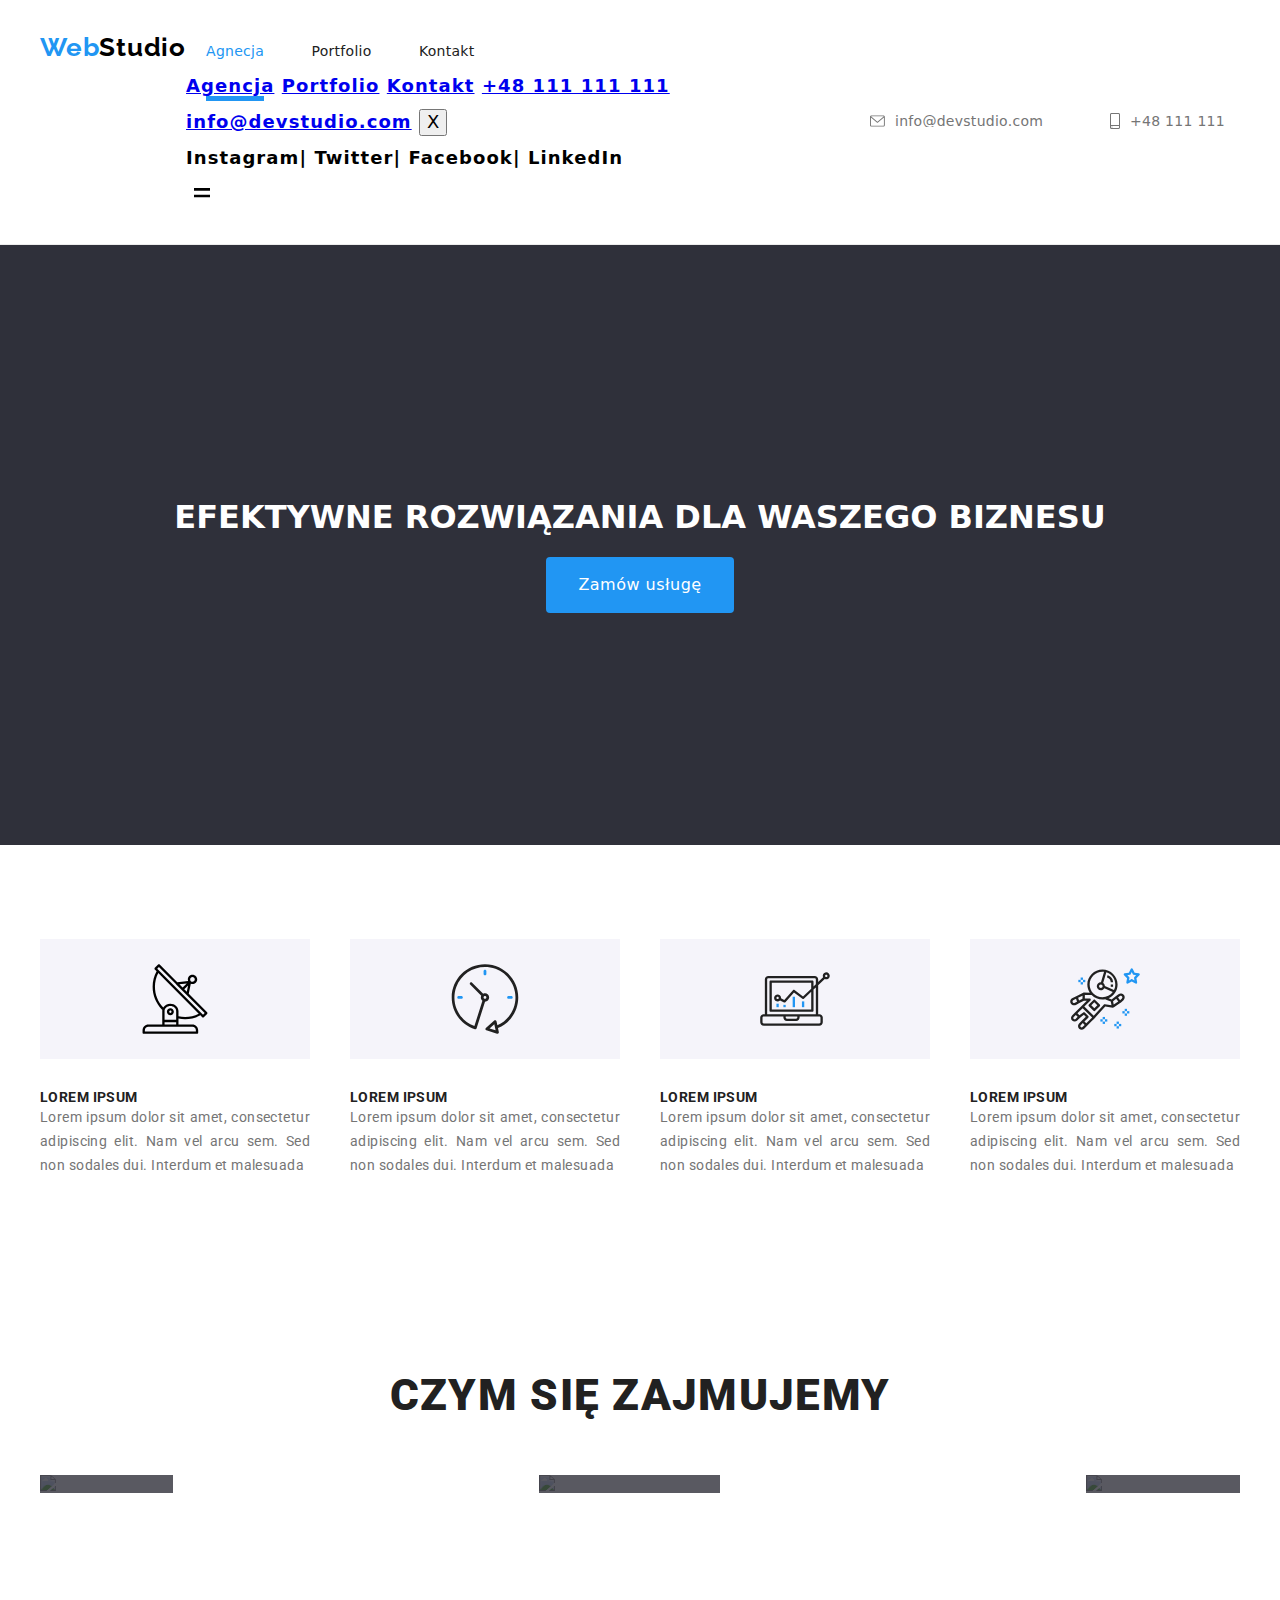
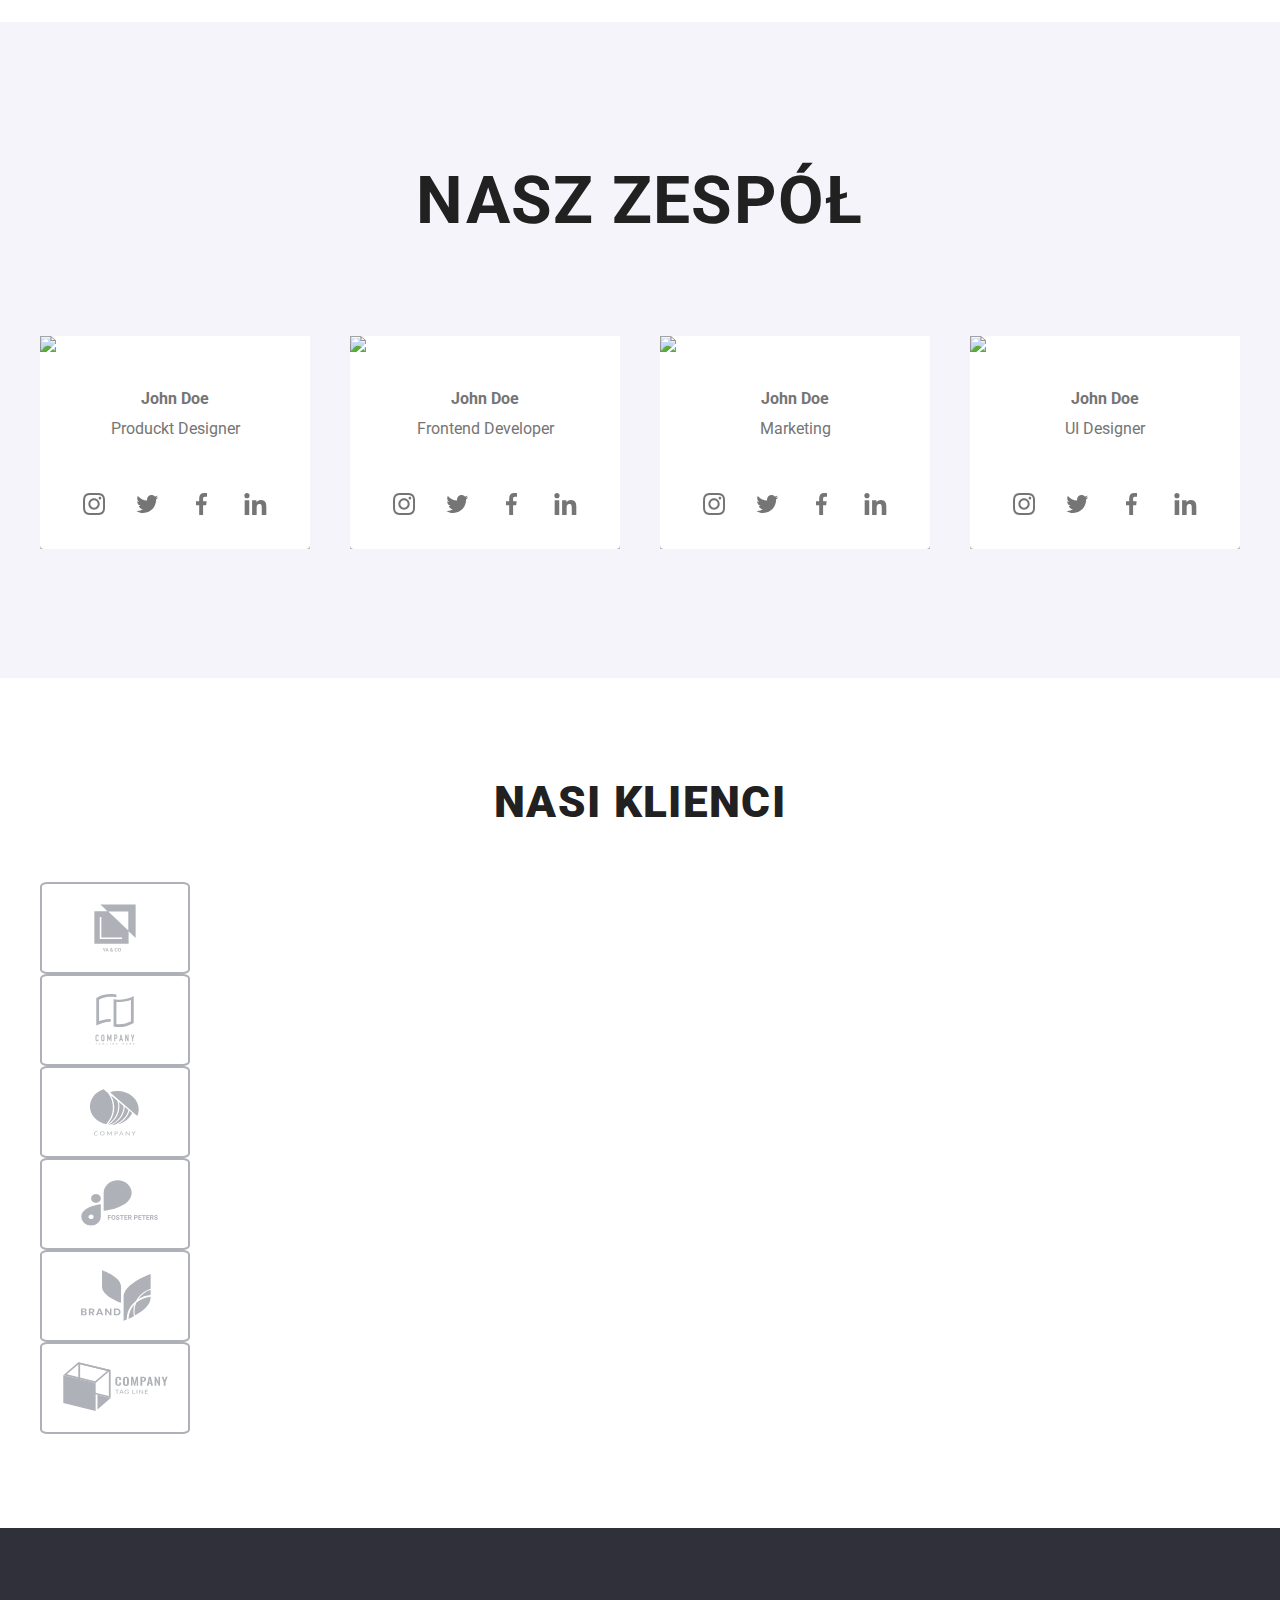
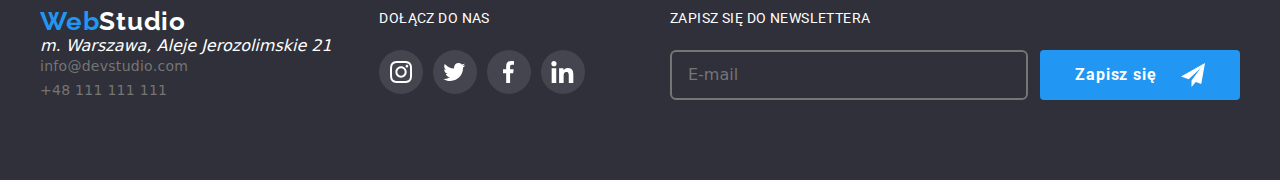
==== index.html @ ef2f158c "mobile site" ====
<!DOCTYPE html>
<html lang="pl">
  <head>
    <meta charset="UTF-8" />
    <meta http-equiv="X-UA-Compatible" content="IE=edge" />
    <meta name="viewport" content="width=device-width, initial-scale=1.0" />
    <meta name="description" content="homework 6" />
    <link
      rel="stylesheet"
      href="https://cdnjs.cloudflare.com/ajax/libs/modern-normalize/1.0.0/modern-normalize.min.css"
    />
    <link
      href="https://fonts.googleapis.com/css2?family=Roboto&display=swap"
      rel="stylesheet"
    />
    <link
      href="https://fonts.googleapis.com/css2?family=Raleway:wght@500&display=swap"
      rel="stylesheet"
    />

    <title>Studio</title>
    <link rel="stylesheet" type="text/css" href="css/main.min.css" />
  </head>

  <body>
    <header class="header">
      <div class="header__menu">
        <a class="header__logo" href="index.html"
          ><span style="color: #2196f3">Web</span
          ><span style="color: #000000">Studio</span></a
        >

        <nav>
          <a class="link__page link-nav__underline" href="index.html"
            >Agnecja</a
          >

          <a class="link__page" href="portfolio.html">Portfolio</a>

          <a class="link__page" href="#kontakt">Kontakt</a>
          <div class="menu-container">
            <div class="menu__box-flex">
              <a
                href="./index.html"
                class="menu__link menu__link--current menu__link--top menu__link--bottom"
                >Agencja</a
              >
              <a href="./portfolio.html" class="menu__link menu__link--bottom"
                >Portfolio</a
              >
              <a href="#" class="menu__link">Kontakt</a>
              <a
                href="tel:+48111111111"
                class="menu__link-second menu__link-second--backlight menu__link-second--top"
                >+48 111 111 111</a
              >
              <a href="mailto:info@devstudio.com" class="menu__link-second"
                >info@devstudio.com</a
              >
              <button type="button" class="close-menu">X</button>
            </div>
            <div class="menu__socials">
              <span class="menu__socials--social-media">Instagram</span
              ><span class="menu__socials--line">|</span>
              <span class="menu__socials--social-media">Twitter</span
              ><span class="menu__socials--line">|</span>
              <span class="menu__socials--social-media">Facebook</span
              ><span class="menu__socials--line">|</span>
              <span class="menu__socials--social-media">LinkedIn</span>
            </div>
          </div>

          <svg width="24" height="24" class="menu__icon open-menu">
            <use href="./images/icons.svg#icon-menu"></use>
          </svg>
        </nav>
        <div class="header__contact">
          <a class="link link--contact" href="mailto:info@devstudio.com">
            <svg class="contact__icon" width="200" height="12">
              <use href="./images/icons.svg#icon-envelope"></use>
              <text class="contact__link" x="25" y="11">
                info@devstudio.com
              </text>
            </svg>
          </a>
          <a class="link link--contact" href="tel:+48 111111111"
            ><svg class="contact__icon" width="120" height="16">
              <use href="./images/icons.svg#icon-smartphone"></use>
              <text class="contact__link" x="25" y="13">+48 111 111 111</text>
            </svg>
          </a>
        </div>
      </div>
    </header>
    <main>
      <section class="order">
        <div class="order__container">
          <h1 class="order__header">
            EFEKTYWNE ROZWIĄZANIA DLA WASZEGO BIZNESU
          </h1>

          <div>
            <button class="button" data-modal-open>Zamów usługę</button>
          </div>
        </div>
      </section>

      <section class="article">
        <div class="article__container">
          <ul class="wrapper">
            <li class="article__article-box">
              <div class="article__icon-box">
                <svg class="article__icon" width="100" height="150">
                  <use href="./images/icons.svg#icon-antenna-1"></use>
                </svg>
              </div>
              <h4 class="article-box__paragraf">LOREM IPSUM</h4>
              <p class="article__description">
                Lorem ipsum dolor sit amet, consectetur adipiscing elit. Nam vel
                arcu sem. Sed non sodales dui. Interdum et malesuada
              </p>
            </li>
            <li class="article__article-box">
              <div class="article__icon-box">
                <svg class="article__icon" width="100" height="150">
                  <use href="./images/icons.svg#icon-clock-1"></use>
                </svg>
              </div>
              <h4 class="article-box__paragraf">LOREM IPSUM</h4>
              <p class="article__description">
                Lorem ipsum dolor sit amet, consectetur adipiscing elit. Nam vel
                arcu sem. Sed non sodales dui. Interdum et malesuada
              </p>
            </li>
            <li class="article__article-box">
              <div class="article__icon-box">
                <svg class="article__icon" width="100" height="150">
                  <use href="./images/icons.svg#icon-diagram-1"></use>
                </svg>
              </div>
              <h4 class="article-box__paragraf">LOREM IPSUM</h4>
              <p class="article__description">
                Lorem ipsum dolor sit amet, consectetur adipiscing elit. Nam vel
                arcu sem. Sed non sodales dui. Interdum et malesuada
              </p>
            </li>
            <li class="article__article-box">
              <div class="article__icon-box">
                <svg class="article__icon" width="100" height="150">
                  <use href="./images/icons.svg#icon-astronaut-1"></use>
                </svg>
              </div>
              <h4 class="article-box__paragraf">LOREM IPSUM</h4>
              <p class="article__description">
                Lorem ipsum dolor sit amet, consectetur adipiscing elit. Nam vel
                arcu sem. Sed non sodales dui. Interdum et malesuada
              </p>
            </li>
          </ul>
        </div>
      </section>
      <section class="whatwedo">
        <div class="whatwedo__container">
          <ul class="wrapper">
            <li><h2 class="section__paragraf">Czym się zajmujemy</h2></li>
            <li class="whatwedo__box">
              <p class="whatwedo__label">aplikacje komputerowe</p>
              <figure class="whatwedo__figure">
                <img
                  src="images/block_diagram.jpg"
                  alt="block_diagram"
                  width="370"
                  height="294"
                />
              </figure>
            </li>
            <li class="whatwedo__box">
              <p class="whatwedo__label">aplikacje mobilne</p>
              <figure class="whatwedo__figure">
                <img
                  src="images/mobileappdeveloper.jpg"
                  alt="mobileappdeveloper"
                  width="370"
                  height="294"
                />
              </figure>
            </li>
            <li class="whatwedo__box">
              <p class="whatwedo__label">rozwiązania graficzne</p>
              <figure class="whatwedo__figure">
                <img
                  src="images/graphic_design.jpg"
                  alt="graphic_designer"
                  width="370"
                  height="294"
                />
              </figure>
            </li>
          </ul>
        </div>
      </section>
      <section class="team">
        <div class="team__container">
          <ul class="wrapper">
            <li class="section__paragraf"><h2>Nasz zespół</h2></li>
            <li class="team__box">
              <figure class="team__figure">
                <img
                  src="images/produckt_designer.jpg"
                  alt="produckt_designer"
                  width="270"
                  height="260"
                />
                <figcaption class="team__description">
                  <strong>John Doe</strong>
                  Produckt Designer
                </figcaption>
                <div class="team__icons-box">
                  <svg
                    class="socials__icon socials__icon--team"
                    width="44"
                    height="44"
                  >
                    <use href="./images/icons.svg#icon-instagram-2"></use>
                  </svg>
                  <svg
                    class="socials__icon socials__icon--team"
                    width="44"
                    height="44"
                  >
                    <use href="./images/icons.svg#icon-twitter-1"></use>
                  </svg>
                  <svg
                    class="socials__icon socials__icon--team"
                    width="44"
                    height="44"
                  >
                    <use href="./images/icons.svg#icon-facebook-1"></use>
                  </svg>
                  <svg
                    class="socials__icon socials__icon--team"
                    width="44"
                    height="44"
                  >
                    <use href="./images/icons.svg#icon-linkedin-1"></use>
                  </svg>
                </div>
              </figure>
            </li>
            <li class="team__box">
              <figure class="team__figure">
                <img
                  src="images/frontenddeveloper.jpg"
                  alt="frontenddeveloper"
                  width="270"
                  height="260"
                />
                <figcaption class="team__description">
                  <strong>John Doe </strong>
                  Frontend Developer
                </figcaption>
                <div class="team__icons-box">
                  <svg
                    class="socials__icon socials__icon--team"
                    width="44"
                    height="44"
                  >
                    <use href="./images/icons.svg#icon-instagram-2"></use>
                  </svg>
                  <svg
                    class="socials__icon socials__icon--team"
                    width="44"
                    height="44"
                  >
                    <use href="./images/icons.svg#icon-twitter-1"></use>
                  </svg>
                  <svg
                    class="socials__icon socials__icon--team"
                    width="44"
                    height="44"
                  >
                    <use href="./images/icons.svg#icon-facebook-1"></use>
                  </svg>
                  <svg
                    class="socials__icon socials__icon--team"
                    width="44"
                    height="44"
                  >
                    <use href="./images/icons.svg#icon-linkedin-1"></use>
                  </svg>
                </div>
              </figure>
            </li>

            <li class="team__box">
              <figure class="team__figure">
                <img
                  src="images/marketing.jpg"
                  alt="marketing"
                  width="270"
                  height="260"
                />
                <figcaption class="team__description">
                  <strong>John Doe </strong>
                  Marketing
                </figcaption>
                <div class="team__icons-box">
                  <svg
                    class="socials__icon socials__icon--team"
                    width="44"
                    height="44"
                  >
                    <use href="./images/icons.svg#icon-instagram-2"></use>
                  </svg>
                  <svg
                    class="socials__icon socials__icon--team"
                    width="44"
                    height="44"
                  >
                    <use href="./images/icons.svg#icon-twitter-1"></use>
                  </svg>
                  <svg
                    class="socials__icon socials__icon--team"
                    width="44"
                    height="44"
                  >
                    <use href="./images/icons.svg#icon-facebook-1"></use>
                  </svg>
                  <svg
                    class="socials__icon socials__icon--team"
                    width="44"
                    height="44"
                  >
                    <use href="./images/icons.svg#icon-linkedin-1"></use>
                  </svg>
                </div>
              </figure>
            </li>
            <li class="team__box">
              <figure class="team__figure">
                <img
                  src="images/ui_designer.jpg"
                  alt="ui_designer"
                  width="270"
                  height="260"
                />
                <figcaption class="team__description">
                  <strong>John Doe</strong>
                  UI Designer
                </figcaption>
                <div class="team__icons-box">
                  <svg
                    class="socials__icon socials__icon--team"
                    width="44"
                    height="44"
                  >
                    <use href="./images/icons.svg#icon-instagram-2"></use>
                  </svg>
                  <svg
                    class="socials__icon socials__icon--team"
                    width="44"
                    height="44"
                  >
                    <use href="./images/icons.svg#icon-twitter-1"></use>
                  </svg>
                  <svg
                    class="socials__icon socials__icon--team"
                    width="44"
                    height="44"
                  >
                    <use href="./images/icons.svg#icon-facebook-1"></use>
                  </svg>
                  <svg
                    class="socials__icon socials__icon--team"
                    width="44"
                    height="44"
                  >
                    <use href="./images/icons.svg#icon-linkedin-1"></use>
                  </svg>
                </div>
              </figure>
            </li>
          </ul>
        </div>
      </section>
      <section class="clients">
        
        <div class="clients__container">
         
          <div class="clients__wrapper">
            <h2 class="section__paragraf">Nasi klienci</h2>

            <div class="clients__box">
              <svg class="clients__icon" width="170" height="92">
                <use href="./images/icons.svg#icon-Logo"></use>
              </svg>
            </div>
            <div class="clients__box">
              <svg class="clients__icon" width="170" height="92">
                <use href="./images/icons.svg#icon-Logo-1"></use>
              </svg>
            </div>
            <div class="clients__box">
              <svg class="clients__icon" width="170" height="92">
                <use href="./images/icons.svg#icon-Logo-2"></use>
              </svg>
            </div>
            <div class="clients__box">
              <svg class="clients__icon" width="170" height="92">
                <use href="./images/icons.svg#icon-Logo-3"></use>
              </svg>
            </div>
            <div class="clients__box">
              <svg class="clients__icon" width="170" height="92">
                <use href="./images/icons.svg#icon-Logo-4"></use>
              </svg>
            </div>
            <div class="clients__box">
              <svg class="clients__icon" width="170" height="92">
                <use href="./images/icons.svg#icon-Logo-5"></use>
              </svg>
            </div>
          </div>
        </div>
      </section>
    </main>
    <footer class="footer">
      <div class="footer__container">
        <div class="footer__address">
          <a class="footer__logo" href="index.html"
            ><span style="color: #2196f3">Web</span
            ><span style="color: #ffffff">Studio</span></a
          >

          <i>m. Warszawa, Aleje Jerozolimskie 21</i>

          <a
            class="link__page link__page--footer"
            href="mailto:info@devstudio.com"
            >info@devstudio.com</a
          >

          <a class="link__page link__page--footer" href="tel:+48111111111"
            >+48 111 111 111</a
          >
        </div>
        <div class="footer__socialmedia">
          <p class="socialmedia__paragraf">DOŁĄCZ DO NAS</p>
          <div class="footer__icon-box">
            <svg
              class="socials__icons socials__icons--footer"
              width="44"
              height="44"
            >
              <use href="./images/icons.svg#icon-instagram-2"></use>
            </svg>
            <svg
              class="socials__icons socials__icons--footer"
              width="44"
              height="44"
            >
              <use href="./images/icons.svg#icon-twitter-1"></use>
            </svg>
            <svg
              class="socials__icons socials__icons--footer"
              width="44"
              height="44"
            >
              <use href="./images/icons.svg#icon-facebook-1"></use>
            </svg>
            <svg
              class="socials__icons socials__icons--footer"
              width="44"
              height="44"
            >
              <use href="./images/icons.svg#icon-linkedin-1"></use>
            </svg>
          </div>
        </div>
        <div class="footer__form-newsletter">
          <p class="form-newsletter__paragraf">zapisz się do newslettera</p>
          <form name="order-form" autocomplete="on" novalidate>
            <div class="form-newsletter__box">
              <label>
                <input
                  type="email"
                  class="form-newsletter__input"
                  name="mail"
                  placeholder="E-mail"
                />
              </label>
              <button type="submit" class="button--newsletter">
                <text class="form-newsletter__link" x="0" y="0"
                  >Zapisz się</text
                >
                <svg class="form-newsletter__button-icon">
                  <use href="./images/icons.svg#icon-send"></use>
                </svg>
              </button>
            </div>
          </form>
        </div>
      </div>
    </footer>
    <!-- <div class="modal__backdrop modal__is-hidden" data-modal>
      <div class="modal__window">
        <svg class="modal__close-button" data-modal-close>
          <use href="./images/icons.svg#close-button"></use>
        </svg>

        <div class="modal__form">
          <p class="modal__paragraf-title">
            Zostaw swoje dane w formularzu poniżej
          </p>

          <form name="modal-order__form" autocomplete="on" novalidate>
            <p class="modal-order__paragraf">Imię</p>
            <label class="modal-order__label">
              <svg class="modal-order__icons">
                <use href="./images/icons.svg#icon-personblack"></use>
              </svg>
              <input
                type="text"
                class="modal-order__input"
                name="name"
                placeholder="Imię"
              />
            </label>
            <p class="modal-order__paragraf">Telefon</p>
            <label class="modal-order__label">
              <svg class="modal-order__icons">
                <use href="./images/icons.svg#icon-phoneblack"></use>
              </svg>
              <input
                type="tel"
                class="modal-order__input"
                name="phone"
                placeholder="Telefon"
              />
            </label>
            <p class="modal-order__paragraf">Email</p>
            <label class="modal-order__label">
              <svg class="modal-order__icons">
                <use href="./images/icons.svg#icon-mailblack"></use>
              </svg>
              <input
                type="email"
                class="modal-order__input"
                name="mail"
                placeholder="E-mail"
              />
            </label>
            <p class="modal-order__paragraf">Komentarz</p>
            <label class="modal-order__label">
              <textarea
                name="feedback"
                class="modal-order__comment"
                rows="5"
                placeholder="Wprowadź tekst"
              ></textarea>
            </label>
            <div class="modal_order__sumbit-box">
              <input
                class="modal-order__checkbox modal-order__visually-hidden"
                type="checkbox"
                name="termsprivacy"
                value="privacy"
                id="privacy"
              />
              <label class="modal_order__check" for="privacy"
                >Oświadczam iż akceptuję
                <a href="regulations" class="modal_order__privacy-links"
                  ><span style="color: #2196f3">Regulamin</span></a
                >
                i
                <a href="privacy" class="modal_order__privacy-links"
                  ><span style="color: #2196f3">Politykę Prywatności</span></a
                ></label
              >
              <button type="submit" class="button button--sumbit">
                Wyślij
              </button>
            </div>
          </form>
        </div>
      </div>
    </div> -->
    <script defer src="./js/mobile-menu.js"></script>
    <script src="./js/modal.js"></script>
  </body>
</html>
---- css/main.min.css ----
:root{--button-color: #2196f3;--main-fontcolor: #757575;--main-font: "Roboto";--logo-font: "Raleway";--section-backroundcolor: #2f303a;--hover-color: #2196f3;--border-color: #afb1b8;--border-radius: 0px 0px 4px 4px;--box-shadow: 0px 1px 3px rgba(0, 0, 0, 0.12), 0px 1px 1px rgba(0, 0, 0, 0.14), 0px 2px 1px rgba(0, 0, 0, 0.2);--border: 1px solid rgba(0, 0, 0, 0.1);--box: 0px 3px 1px rgba(0, 0, 0, 0.1), 0px 1px 2px rgba(0, 0, 0, 0.08), 0px 2px 2px rgba(0, 0, 0, 0.12)}.footer{background-color:#2f303a;color:#fff;min-height:252px;display:flex;align-items:center;justify-content:center}.footer__container{display:flex;justify-content:space-between;width:1200px}.footer__address{display:flex;flex-direction:column;padding-top:60px;padding-bottom:60px}.footer__logo{font-family:var(--logo-font);font-style:normal;font-weight:700;font-size:26px;line-height:31px;letter-spacing:.03em;text-decoration:none}.footer__socialmedia{display:flex;flex-direction:column;padding-top:60px;align-items:flex-start;margin-left:40px}.footer__icon-box{max-width:270px;max-height:100px;display:flex;padding-right:0px;padding:0}.socials__icons--footer{margin-right:10px;fill:#fff;background-color:rgba(255,255,255,.1);border-radius:50%;cursor:pointer}.socials__icons--footer:hover{background-color:#2196f3;transition:250ms}.socialmedia__paragraf{font-family:var(--main-font);font-style:normal;font-weight:400;font-size:14px;line-height:24px;letter-spacing:.03em;margin:0px;padding-bottom:20px;color:#fff}.footer__form-newsletter{display:flex;flex-direction:column;align-items:flex-start;justify-content:flex-start;padding-top:60px;padding-left:67px}.form-newsletter__paragraf{text-transform:uppercase;font-family:var(--main-font);font-style:normal;font-weight:400;font-size:14px;line-height:24px;letter-spacing:.03em;margin:0px;padding-bottom:20px;color:#fff;text-align:start}.form-newsletter__box{display:flex;justify-content:space-between}.form-newsletter__button-icon{fill:#fff;width:24px;height:24px;margin-left:24px}.form-newsletter__link{font-family:var(--main-font);font-style:normal;font-weight:700;font-size:16px;line-height:30px;letter-spacing:.06em}.form-newsletter__input{background-color:rgba(0,0,0,0);height:50px;min-width:358px;border-radius:6px;margin:0;border-color:#757575;padding-left:16px;border-style:solid;color:#fff}.form-newsletter__input:focus-within{border-color:#fff;transition-duration:250ms;transition:cubic-bezier(0.4, 0, 0.2, 1);outline:none}.button--newsletter{margin-left:12px;letter-spacing:.03em;cursor:pointer;color:#fff;border-radius:4px;background-color:#2196f3;border:none;display:flex;justify-content:center;align-items:center;text-decoration:none;height:50px;width:200px}.button--newsletter:focus,.button--newsletter:hover{color:#fff;background-color:var(--button-color);box-shadow:var(--box);border-radius:var(--border-radius);box-shadow:0px 1px 3px rgba(255,255,255,.12),0px 1px 1px rgba(255,255,255,.14),0px 2px 1px rgba(255,255,255,.2);transition:cubic-bezier(0.4, 0, 0.2, 1)}.link__page{color:#212121;text-decoration:none;font-style:normal;font-weight:500;font-size:14px;line-height:171%;letter-spacing:.02em;padding-right:0px;margin-left:20px;margin-right:20px;position:relative}.link__page:hover{color:#2196f3;cursor:pointer;background-color:rgba(0,0,0,0)}.link--contact{line-height:16px;margin-right:15px}.link__page--footer{color:#757575;margin:0}@media screen and (min-width: 320px)and (max-width: 767px){.footer{background-color:#2f303a;color:#fff;min-height:252px;display:flex;align-items:center;justify-content:center}.footer__container{display:flex;flex-wrap:wrap;justify-content:center;width:480px}.footer__address{display:flex;flex-direction:column;justify-content:center;align-items:center;padding-top:60px;padding-bottom:60px}.footer__logo{font-family:var(--logo-font);font-style:normal;font-weight:700;font-size:26px;line-height:31px;letter-spacing:.03em;text-decoration:none}.footer__socialmedia{display:flex;justify-content:center;align-items:center}.footer__icon-box{max-width:450px;max-height:100px;display:flex;padding-right:0px;padding:0}.socials__icons--footer{fill:#fff;background-color:rgba(255,255,255,.1);border-radius:50%;cursor:pointer}.socials__icons--footer:hover{background-color:#2196f3;transition:250ms}.socialmedia__paragraf{font-family:var(--main-font);font-style:normal;font-weight:400;font-size:14px;line-height:24px;letter-spacing:.03em;margin:0px;padding-bottom:20px;color:#fff}.footer__form-newsletter{display:flex;flex-direction:column;align-items:flex-start;justify-content:flex-start;padding-top:60px;padding-left:67px}.form-newsletter__paragraf{text-transform:uppercase;font-family:var(--main-font);font-style:normal;font-weight:400;font-size:14px;line-height:24px;letter-spacing:.03em;margin:0px;padding-bottom:20px;color:#fff;text-align:start}.form-newsletter__box{display:flex;justify-content:space-between}.form-newsletter__button-icon{fill:#fff;width:24px;height:24px;margin-left:24px}.form-newsletter__link{font-family:var(--main-font);font-style:normal;font-weight:700;font-size:16px;line-height:30px;letter-spacing:.06em}.form-newsletter__input{background-color:rgba(0,0,0,0);height:50px;min-width:358px;border-radius:6px;margin:0;border-color:#757575;padding-left:16px;border-style:solid;color:#fff}.form-newsletter__input:focus-within{border-color:#fff;transition-duration:250ms;transition:cubic-bezier(0.4, 0, 0.2, 1);outline:none}.button--newsletter{margin-left:12px;letter-spacing:.03em;cursor:pointer;color:#fff;border-radius:4px;background-color:#2196f3;border:none;display:flex;justify-content:center;align-items:center;text-decoration:none;height:50px;width:200px}.button--newsletter:focus,.button--newsletter:hover{color:#fff;background-color:var(--button-color);box-shadow:var(--box);border-radius:var(--border-radius);box-shadow:0px 1px 3px rgba(255,255,255,.12),0px 1px 1px rgba(255,255,255,.14),0px 2px 1px rgba(255,255,255,.2);transition:cubic-bezier(0.4, 0, 0.2, 1)}.link__page{color:#212121;text-decoration:none;font-style:normal;font-weight:500;font-size:14px;line-height:171%;letter-spacing:.02em;padding-right:0px;margin-left:20px;margin-right:20px;position:relative}.link__page:hover{color:#2196f3;cursor:pointer;background-color:rgba(0,0,0,0)}.link--contact{line-height:16px;margin-right:15px}.link__page--footer{color:#757575;margin:0}}.header{display:flex;flex-wrap:wrap;align-items:center;justify-content:center;padding-left:25px;padding-top:32px;padding-bottom:32px;padding-right:25px}.header__menu{width:1200px;font-style:normal;font-weight:700;font-size:18px;line-height:200%;letter-spacing:.06em;display:flex;justify-content:space-between;padding:0px;margin:0px}.header__logo{font-family:var(--logo-font);font-style:normal;font-weight:700;font-size:26px;line-height:31px;letter-spacing:.03em;text-decoration:none}.link{color:#212121;text-decoration:none;font-style:normal;font-weight:500;font-size:14px;line-height:171%;letter-spacing:.02em;padding-right:0px;margin-left:20px;margin-right:20px;position:relative}.link:hover{color:var(--hovercolor);cursor:pointer;background-color:rgba(0,0,0,0)}.link:focus{color:var(--hovercolor);cursor:pointer;background-color:rgba(0,0,0,0)}.link--contact{line-height:16px;margin-right:15px}.header__contact{display:flex;justify-content:center;align-items:center}.contact__icon{fill:#757575}.contact__icon:hover,.contact__icon .contact__link:hover{fill:#2196f3;cursor:pointer}.link-nav__underline{display:inline-block;color:#2196f3;position:relative}.link-nav__underline::after{content:"";position:absolute;width:100%;height:5px;background-color:#2196f3;bottom:-37px;left:0}@media screen and (min-width: 320px)and (max-width: 767px){.header__menu{width:480px;height:60px;font-style:normal;font-weight:700;font-size:18px;line-height:200%;letter-spacing:.06em;display:flex;align-items:center;justify-content:space-between;padding:0px;margin:0px;background-color:#7fffd4}.header__logo{width:134px;height:28px;font-family:var(--logo-font);font-style:normal;font-weight:700;font-size:26px;line-height:31px;letter-spacing:.03em;text-decoration:none}.link{color:#212121;text-decoration:none;font-style:normal;font-weight:500;font-size:14px;line-height:171%;letter-spacing:.02em;padding-right:0px;margin-left:20px;margin-right:20px;position:relative;display:none}.link:hover{color:var(--hovercolor);cursor:pointer;background-color:rgba(0,0,0,0)}.link:focus{color:var(--hovercolor);cursor:pointer;background-color:rgba(0,0,0,0)}.link__page{color:#212121;text-decoration:none;font-style:normal;font-weight:500;font-size:14px;line-height:171%;letter-spacing:.02em;padding-right:0px;margin-left:20px;margin-right:20px;position:relative;display:none}.link__page:hover{color:#2196f3;cursor:pointer;background-color:rgba(0,0,0,0)}.link--contact{line-height:16px;margin-right:15px;display:none}.header__contact{display:flex;justify-content:center;align-items:center;display:none}.contact__icon{fill:#757575;display:none}.contact__icon:hover,.contact__icon .contact__link:hover{fill:#2196f3;cursor:pointer}.link-nav__underline{display:inline-block;color:#2196f3;position:relative;display:none}.link-nav__underline::after{content:"";position:absolute;width:100%;height:5px;background-color:#2196f3;bottom:-37px;left:0}}.order{background-color:#2f303a;color:#fff;min-height:252px;display:flex;align-items:center;justify-content:center;border-top:1px solid #ececec}.order .order__container{width:1600px;height:600px;color:#fff;display:flex;flex-direction:column;align-items:center;justify-content:center;padding-top:94px;padding-bottom:94px;margin:0;padding-right:0;padding-left:0;background-image:linear-gradient(to top, rgba(0, 18, 105, 0) 0%, rgba(47, 48, 58, 0.4) 100%),url("../images/team_meeting.jpg");background-size:cover;background-repeat:no-repeat;background-position:center}.button{font-style:normal;font-weight:500;font-size:16px;line-height:162%;text-align:center;letter-spacing:.03em;cursor:pointer;color:#fff;border-radius:4px;border:none;background-color:var(--button-color);padding:15px 32px;text-align:center;text-decoration:none;display:inline-block}.button:focus,.button:hover{-webkit-box-shadow:0px 10px 13px -7px #000,0px 0px 19px 0px #000;box-shadow:0px 10px 13px -7px #000,0px 0px 19px 0px #000;border-radius:4px 4px 4px 4px;transition:cubic-bezier(0.4, 0, 0.2, 1)}@media screen and (min-width: 320px)and (max-width: 767px){.order{background-color:#2f303a;color:#fff;min-height:252px;display:flex;align-items:center;justify-content:center;border-top:1px solid #ececec}.order .order__container{width:480px;height:400px;color:#fff;background-image:linear-gradient(to top, rgba(0, 18, 105, 0) 0%, rgba(47, 48, 58, 0.4) 100%),url("../images/team_meeting.jpg");background-size:cover;background-repeat:no-repeat;background-position:center}.order__header{display:flex;justify-content:center;width:365px;height:84px;text-align:center}.button{font-style:normal;font-weight:500;font-size:16px;line-height:162%;text-align:center;letter-spacing:.03em;cursor:pointer;color:#fff;border-radius:4px;border:none;background-color:var(--button-color);padding:15px 32px;text-align:center;text-decoration:none;display:inline-block}.button:focus,.button:hover{-webkit-box-shadow:0px 10px 13px -7px #000,0px 0px 19px 0px #000;box-shadow:0px 10px 13px -7px #000,0px 0px 19px 0px #000;border-radius:4px 4px 4px 4px;transition:cubic-bezier(0.4, 0, 0.2, 1)}}.clients{color:#fff;display:flex;justify-content:center;padding-top:94px;padding-bottom:94px}.clients__box{max-width:150px;max-height:92px;display:flex;padding-right:0px;padding:0;margin:0%;border-radius:10%}.clients__icon{fill:#afb1b8;background-color:#fff;border-radius:5%;border:2px solid #afb1b8}.clients__icon:hover{fill:#2196f3;border-color:#2196f3;cursor:pointer;transition:cubic-bezier(0.4, 0, 0.2, 1)}.section__paragraf{width:1200px;font-family:var(--main-font);font-style:normal;font-weight:900;font-size:44px;line-height:60px;text-transform:uppercase;letter-spacing:.03em;color:#212121;text-decoration:solid;text-align:center;display:inline-block;margin:0;padding-bottom:50px}@media screen and (min-width: 320px)and (max-width: 767px){.clients{color:#fff;display:flex;justify-content:center;padding-top:94px;padding-bottom:94px}.clients__container{color:#fff;width:480px}.clients__wrapper{width:480px;display:flex;flex-wrap:wrap;justify-content:center}.clients__box{max-width:150px;max-height:92px;display:flex;padding-right:0px;padding:0;margin:0%;border-radius:10%;margin:15px}.clients__icon{fill:#afb1b8;width:210px;height:92px;background-color:#fff;border-radius:5%;border:2px solid #afb1b8}.clients__icon:hover{fill:#2196f3;border-color:#2196f3;cursor:pointer;transition:cubic-bezier(0.4, 0, 0.2, 1)}.section__paragraf{width:450px;font-family:var(--main-font);font-style:normal;font-weight:900;font-size:44px;line-height:60px;text-transform:uppercase;letter-spacing:.03em;color:#212121;text-decoration:solid;text-align:center;display:inline-block;margin:0;padding-bottom:50px}}@media screen and (min-width: 768px)and (max-width: 1199px){.clients{color:#fff;display:flex;justify-content:center;padding-top:94px;padding-bottom:94px}.clients__container{color:#fff;width:480px}.clients__wrapper{width:480px;display:flex;flex-wrap:wrap;justify-content:center}.clients__box{max-width:150px;max-height:92px;display:flex;padding-right:0px;padding:0;margin:0%;border-radius:10%;margin:15px}.clients__icon{fill:#afb1b8;width:210px;height:92px;background-color:#fff;border-radius:5%;border:2px solid #afb1b8}.clients__icon:hover{fill:#2196f3;border-color:#2196f3;cursor:pointer;transition:cubic-bezier(0.4, 0, 0.2, 1)}.section__paragraf{width:450px;font-family:var(--main-font);font-style:normal;font-weight:900;font-size:44px;line-height:60px;text-transform:uppercase;letter-spacing:.03em;color:#212121;text-decoration:solid;text-align:center;display:inline-block;margin:0;padding-bottom:50px}}.article{color:#fff;padding-top:94px;padding-bottom:94px}.article__container{max-width:1200px;margin:0 auto}.article__description{font-family:"Roboto";font-style:normal;font-weight:400;font-size:14px;line-height:24px;letter-spacing:.03em;margin:0px;padding:0px;color:#757575;text-align:justify}.article__article-box{max-width:270px;display:inline-block;padding-right:0px;margin:0px;padding:0}.article__icon-box{width:270px;height:120px;display:flex;justify-content:center;align-items:center;padding-right:0px;margin:0px;padding:0;padding-top:30px;padding-bottom:30px;margin-bottom:30px;background-color:#f5f4fa}.article-box__paragraf{font-family:"Roboto";font-style:normal;font-weight:700;font-size:14px;line-height:16px;letter-spacing:.03em;text-transform:uppercase;color:#212121;padding:0;margin:0}@media screen and (min-width: 320px)and (max-width: 767px){.article__container{max-width:480px;margin:0 auto;padding:30px 15px;margin-top:40px;background-color:aqua}.article__description{font-family:"Roboto";font-style:normal;font-weight:400;font-size:14px;line-height:24px;letter-spacing:.03em;margin:0px;padding:0px;color:#757575;text-align:justify}.article__article-box{max-width:450px;display:inline-block}.article__icon-box{width:450px;height:120px;display:flex;justify-content:center;align-items:center;padding-right:0px;margin:0px;padding:0;padding-top:30px;padding-bottom:30px;margin-bottom:30px;background-color:#f5f4fa}.article-box__paragraf{font-family:"Roboto";font-style:normal;font-weight:700;font-size:14px;line-height:16px;letter-spacing:.03em;text-transform:uppercase;color:#212121;padding:0;margin:0}}@media screen and (min-width: 768px)and (max-width: 1199px){.article__container{max-width:768px;margin:0 auto;padding:30px 15px;margin-top:40px;background-color:#70f}.article__description{font-family:"Roboto";font-style:normal;font-weight:400;font-size:14px;line-height:24px;letter-spacing:.03em;margin:0px;padding:0px;color:#757575;text-align:justify}.article__article-box{max-width:354px;display:inline-block}.article__icon-box{width:354px;height:120px;display:flex;justify-content:center;align-items:center;padding-right:0px;margin:0px;padding:0;padding-top:30px;padding-bottom:30px;margin-bottom:30px;background-color:#f5f4fa}.article-box__paragraf{font-family:"Roboto";font-style:normal;font-weight:700;font-size:14px;line-height:16px;letter-spacing:.03em;text-transform:uppercase;color:#212121;padding:0;margin:0}}@media screen and (min-width: 1200px){.article{color:#fff;padding-top:94px;padding-bottom:94px}.article__container{max-width:1200px;margin:0 auto}.article__description{font-family:"Roboto";font-style:normal;font-weight:400;font-size:14px;line-height:24px;letter-spacing:.03em;margin:0px;padding:0px;color:#757575;text-align:justify}.article__article-box{max-width:270px;display:inline-block;padding-right:0px;margin:0px;padding:0}.article__icon-box{width:270px;height:120px;display:flex;justify-content:center;align-items:center;padding-right:0px;margin:0px;padding:0;padding-top:30px;padding-bottom:30px;margin-bottom:30px;background-color:#f5f4fa}.article-box__paragraf{font-family:"Roboto";font-style:normal;font-weight:700;font-size:14px;line-height:16px;letter-spacing:.03em;text-transform:uppercase;color:#212121;padding:0;margin:0}}.slider__container{color:#fff;display:flex;flex-direction:column;justify-content:center;align-items:center;border-top:1px solid #ececec;padding-top:94px;padding-bottom:50px}.portfolio__box{margin-bottom:10px;position:relative;overflow:hidden}.portfolio__container{max-width:1200px;margin:0 auto}.wrapper{max-width:1200px;display:flex;flex-wrap:wrap;justify-content:space-between;gap:0;padding:0;margin:0}.portfolio{color:#fff;display:flex;justify-content:center;padding-bottom:44px;margin:0;gap:0}.description-portfolio{display:flex;flex-direction:column;align-items:flex-start;color:#212121;max-width:370px;padding-top:20px;padding-bottom:20px;padding-left:20px;z-index:1}.portfolio__figure{margin:0 auto;margin-bottom:30px;border-radius:1%;border:1px solid #eee}.portfolio__figure:hover{margin:0 auto;background-color:#fff;box-shadow:0px 1px 3px rgba(0,0,0,.12),0px 1px 1px rgba(0,0,0,.14),0px 2px 1px rgba(0,0,0,.2);border-radius:0px 0px 4px 4px}.figure__onlay{position:relative;overflow:hidden}.portfolio__figure:hover .figure__onlay-hidden,.portfolio__figure:focus .figure__onlay-hidden{transform:translateY(-100%)}.figure__onlay-hidden{background-color:#2196f3;position:absolute;padding-top:20px;padding-left:35px;width:100%;height:100%;transform:translateY(0);transition:transform 250ms ease}.figure__text-hidden{font-weight:400;font-size:18px;line-height:1.55;letter-spacing:.03em;color:#fff;position:absolute;width:301px;text-align:justify}.button--portfolio{color:#212121;background-color:#f5f4fa;margin-left:8px;padding:10px 32px;border-radius:4px 4px 4px 4px}.button--portfolio:hover,.button--portfolio:focus{color:#fff;box-shadow:var(--box-shadow);background-color:var(--button-color);transition:cubic-bezier(0.4, 0, 0.2, 1)}.team{color:#fff;display:flex;justify-content:center;background-color:#f5f4fa;padding-top:94px;padding-bottom:94px}.team__box{margin-bottom:35px;position:relative;overflow:hidden}.team__figure{margin:0 auto;padding-bottom:15px;background-color:#fff;box-shadow:var(--box-shadow);border-radius:var(--border-radius)}.team__description{font-family:var(--main-font);display:flex;flex-direction:column;align-items:center;color:#757575;background-color:#fff;max-width:270px;padding-top:30px;padding-bottom:30px;line-height:30px;margin:0%;gap:0%}.section__paragraf{width:1200px;font-family:var(--main-font);font-style:normal;font-weight:900;font-size:44px;line-height:60px;text-transform:uppercase;letter-spacing:.03em;color:#212121;text-decoration:solid;text-align:center;display:inline-block;margin:0;padding-bottom:50px}.socials__icon{margin-left:5px;margin-right:5px;fill:#757575;background-color:#fff;border-radius:50%}.socials__icon--team{margin-left:5px;margin-right:5px;fill:#757575;background-color:#fff;border-radius:50%}.socials__icon--team:hover{fill:#fff;background-color:#2196f3;cursor:pointer;transition:250ms}.team__icons-box{width:270px;height:60px;display:flex;justify-content:center;align-items:center;padding-right:0px;margin:0px;padding:0;background-color:#fff}@media screen and (min-width: 320px)and (max-width: 767px){.team{color:#fff;display:flex;justify-content:center;background-color:#f5f4fa;padding-top:94px;padding-bottom:94px}.team__container{width:450px}.team__box{width:450px;margin-bottom:35px;display:flex;justify-content:center}.team__figure{width:450px;margin:0 auto;padding-bottom:15px;background-color:#fff;box-shadow:var(--box-shadow);border-radius:var(--border-radius)}.team__description{font-family:var(--main-font);display:flex;flex-direction:column;align-items:center;color:#757575;background-color:#cc4141;line-height:30px}.section__paragraf{width:480px;font-family:var(--main-font);font-style:normal;font-weight:900;font-size:44px;text-transform:uppercase;letter-spacing:.03em;color:#212121;text-decoration:solid;text-align:center;display:inline-block;margin:0;background-color:#2196f3}.socials__icon{margin-left:5px;margin-right:5px;fill:#757575;background-color:#fff;border-radius:50%}.socials__icon--team{margin-left:5px;margin-right:5px;fill:#757575;background-color:#fff;border-radius:50%}.socials__icon--team:hover{fill:#fff;background-color:#2196f3;cursor:pointer;transition:250ms}.team__icons-box{width:450px;height:60px;display:flex;justify-content:center;align-items:center;padding-right:0px;margin:0px;padding:0;background-color:#fff}}.whatwedo{color:#fff;display:flex;justify-content:center;padding-top:94px;padding-bottom:94px}.section__paragraf{width:1200px;font-family:var(--main-font);font-style:normal;font-weight:900;font-size:44px;line-height:60px;text-transform:uppercase;letter-spacing:.03em;color:#212121;text-decoration:solid;text-align:center;display:inline-block;margin:0;padding-bottom:50px}.whatwedo__box{margin-bottom:35px;position:relative;overflow:hidden}.whatwedo__box .whatwedo__label{position:absolute;display:flex;justify-content:center;align-items:center;right:0;bottom:0;margin:0;height:70px;width:370px;background:rgba(47,48,58,.8);font-family:var(--main-font);font-style:normal;font-weight:100;font-size:14px;line-height:16px;text-align:center;letter-spacing:.03em;text-transform:uppercase}.whatwedo__figure{margin:0 auto;background-color:#fff}@media screen and (min-width: 320px)and (max-width: 767px){.whatwedo{color:#fff;display:flex;justify-content:center;padding-top:94px;padding-bottom:94px;display:none}}.modal__backdrop{position:fixed;left:0;top:0;width:100%;height:100%;background-color:rgba(0,0,0,.2)}.modal__window{position:absolute;top:50%;left:50%;transform:translate(-50%, -50%);min-width:528px;min-height:581px;background-color:#fff}.modal__close-button{position:absolute;width:30px;height:30px;top:8px;right:8px;border:var(--border);border-radius:50%;cursor:pointer}.modal__close-button:focus,.modal__close-button:hover{box-shadow:var(--box-shadow);-webkit-box-shadow:1px 1px 8px 4px rgba(77,76,76,.07);-moz-box-shadow:1px 1px 8px 4px rgba(77,76,76,.07);transition:cubic-bezier(0.4, 0, 0.2, 1)}.modal__is-hidden{opacity:0;visibility:hidden;pointer-events:none}.modal-order__paragraf{font-family:var(--main-font);font-style:normal;font-weight:400;font-size:12px;line-height:14px;letter-spacing:.01em;color:#757575}.modal__paragraf-title{font-family:var(--main-font);font-style:normal;font-weight:700;font-size:20px;line-height:23px;text-align:center;letter-spacing:.03em;color:#212121}.modal__form{display:flex;flex-direction:column;padding-left:50px;padding-right:50px;padding-top:40px;padding-bottom:50px}.modal-order__input{min-width:510px;height:40px;border-radius:6px;margin:0;border-color:var(--border-color);padding-left:50px;border-style:solid;color:#212121}.modal-order__comment{min-width:510px;height:120px;background-color:rgba(0,0,0,0);border-radius:6px;margin:0;border-color:var(--border-color);border-style:solid;color:#212121;padding:12px 12px 16px 16px}.modal-order__comment:focus-within{border-color:#2196f3;transition-duration:250ms;transition:cubic-bezier(0.4, 0, 0.2, 1);outline:none}.privacy{position:relative;font-family:var(--main-font);font-style:normal;font-weight:400;font-size:14px;line-height:24px;letter-spacing:.03em;padding-bottom:30px;color:#757575}.modal-order__label{position:relative;display:flex;justify-content:space-between;align-items:center}.modal-order__label:focus-within .modal-order__icons{fill:#2196f3;border-color:#2196f3;transition-duration:250ms;transition:cubic-bezier(0.4, 0, 0.2, 1)}.modal-order__input:focus-within{border-color:#2196f3;transition-duration:250ms;transition:cubic-bezier(0.4, 0, 0.2, 1);outline:none}.modal-order__icons{position:absolute;fill:#212121;height:18px;width:34px;padding-left:15px}.modal_order__check{position:relative;font-family:var(--main-font);font-style:normal;font-weight:400;font-size:14px;line-height:24px;letter-spacing:.03em;padding-bottom:30px;padding-left:35px;padding-top:15px;color:#757575}.modal_order__check::before{display:block;position:absolute;content:"";left:10px;top:18px;width:16px;height:15px;border:2px solid #171717;border-radius:2px;transition:transform 0,5s;background-repeat:no-repeat;background-size:auto 100%;background-position:center}.modal-order__checkbox:checked+.modal_order__check::before{border:none;background-image:url("../images/icon-check.svg");background-color:#2196f3}.modal_order__privacy-links{text-decoration:none}.modal_order__privacy-links:hover{text-shadow:4px 6px 7px rgba(67,63,63,.4);transition:cubic-bezier(0.4, 0, 0.2, 1);text-decoration:underline;color:#2196f3}.modal-order__visually-hidden{position:absolute !important;clip:rect(1px 1px 1px 1px);clip:rect(1px, 1px, 1px, 1px);padding:0 !important;border:0 !important;height:1px !important;width:1px !important;overflow:hidden}.button--sumbit{transition-duration:0,4s;font-style:normal;font-weight:500;font-size:16px;line-height:162%;letter-spacing:.03em;cursor:pointer;color:#fff;border-radius:4px;background-color:var(--button-color);border:none;text-decoration:none;height:50px;width:200px}.button--sumbit:focus,.button--sumbit:hover{color:#fff;background-color:var(--button-color);box-shadow:var(--box);border-radius:var(--border-radius);box-shadow:0px 1px 3px rgba(0,0,0,.12),0px 1px 1px rgba(0,0,0,.14),0px 2px 1px rgba(0,0,0,.2);transition:cubic-bezier(0.4, 0, 0.2, 1)}.modal_order__sumbit-box{display:flex;flex-direction:column;justify-content:center;align-items:center}/*# sourceMappingURL=main.min.css.map */
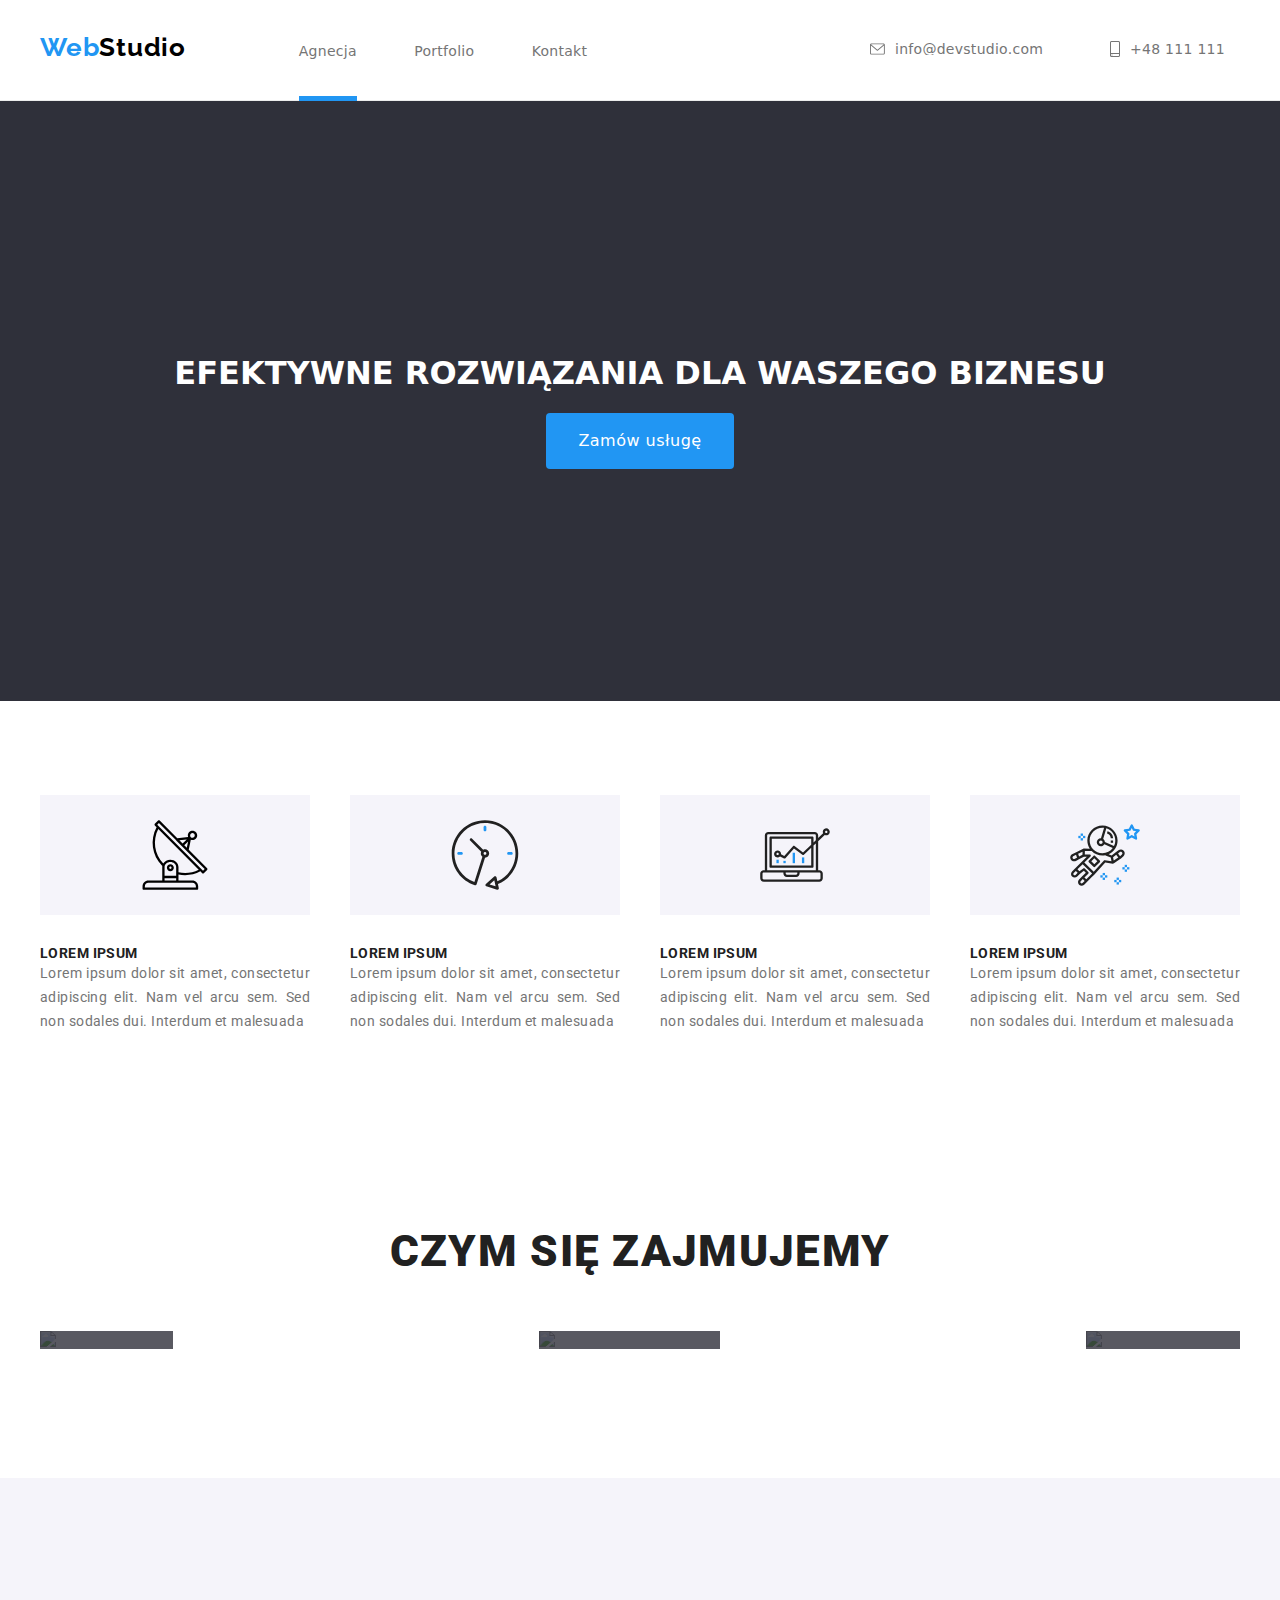
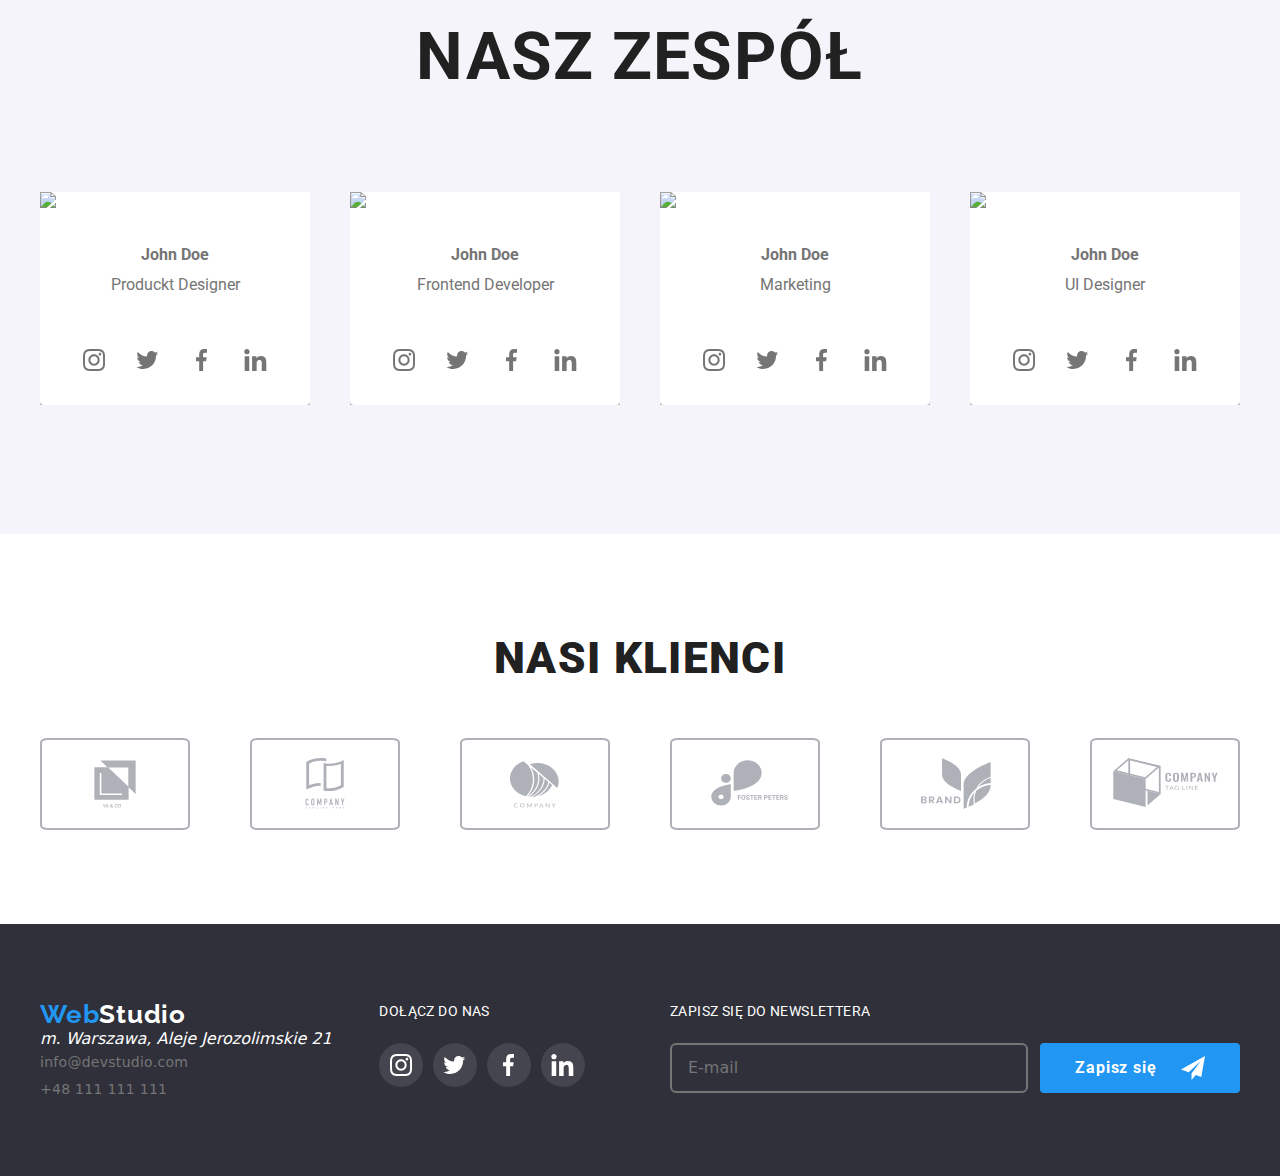
==== commit c00111bb: "mobile menu and respons update" ====
--- a/index.html
+++ b/index.html
@@ -30,7 +30,7 @@
           ><span style="color: #000000">Studio</span></a
         >
 
-        <nav>
+        <nav class="nav">
           <a class="link__page link-nav__underline" href="index.html"
             >Agnecja</a
           >
@@ -39,41 +39,40 @@
 
           <a class="link__page" href="#kontakt">Kontakt</a>
           <div class="menu-container">
-            <div class="menu__box-flex">
-              <a
-                href="./index.html"
-                class="menu__link menu__link--current menu__link--top menu__link--bottom"
-                >Agencja</a
-              >
-              <a href="./portfolio.html" class="menu__link menu__link--bottom"
-                >Portfolio</a
-              >
-              <a href="#" class="menu__link">Kontakt</a>
-              <a
-                href="tel:+48111111111"
-                class="menu__link-second menu__link-second--backlight menu__link-second--top"
+            <div class="menu-wrap">
+              <a class="mobile-link" href="./index.html">Agencja</a>
+              <a class="mobile-link" href="./portfolio.html">Portfolio</a>
+              <a class="mobile-link" href="#">Kontakt</a>
+            </div>
+            <div class="menu-wrap menu-wrap--contact">
+              <a class="mobile-link mobile-link--phone" href="tel:+48111111111"
                 >+48 111 111 111</a
               >
-              <a href="mailto:info@devstudio.com" class="menu__link-second"
+              <a
+                class="mobile-link mobile-link--mail"
+                href="mailto:info@devstudio.com"
                 >info@devstudio.com</a
               >
-              <button type="button" class="close-menu">X</button>
-            </div>
-            <div class="menu__socials">
-              <span class="menu__socials--social-media">Instagram</span
-              ><span class="menu__socials--line">|</span>
-              <span class="menu__socials--social-media">Twitter</span
-              ><span class="menu__socials--line">|</span>
-              <span class="menu__socials--social-media">Facebook</span
-              ><span class="menu__socials--line">|</span>
-              <span class="menu__socials--social-media">LinkedIn</span>
-            </div>
+            </div>
+            <div class="menu-wrap--socials">
+              <a class="menu-socials">Instagram</a
+              ><span class="menu-socials-line">|</span>
+              <a class="menu-socials">Twitter</a
+              ><span class="menu-socials-line">|</span>
+              <a class="menu-socials">Facebook</a
+              ><span class="menu-socials-line">|</span>
+              <a class="menu-socials">LinkedIn</a>
+            </div>
+            <svg width="24" height="24" class="mobile-closebutton close-menu">
+              <use href="./images/icons.svg#close-buttonm"></use>
+            </svg>
           </div>
 
-          <svg width="24" height="24" class="menu__icon open-menu">
+          <svg width="24" height="24" class="open-menu">
             <use href="./images/icons.svg#icon-menu"></use>
           </svg>
         </nav>
+
         <div class="header__contact">
           <a class="link link--contact" href="mailto:info@devstudio.com">
             <svg class="contact__icon" width="200" height="12">
@@ -206,10 +205,11 @@
             <li class="team__box">
               <figure class="team__figure">
                 <img
-                  src="images/produckt_designer.jpg"
+                  src="images/pr.jpg"
                   alt="produckt_designer"
-                  width="270"
-                  height="260"
+                  width="450"
+                  height="460"
+                  class="img"
                 />
                 <figcaption class="team__description">
                   <strong>John Doe</strong>
@@ -252,8 +252,9 @@
                 <img
                   src="images/frontenddeveloper.jpg"
                   alt="frontenddeveloper"
-                  width="270"
-                  height="260"
+                  width="450"
+                  height="460"
+                  class="img"
                 />
                 <figcaption class="team__description">
                   <strong>John Doe </strong>
@@ -297,8 +298,9 @@
                 <img
                   src="images/marketing.jpg"
                   alt="marketing"
-                  width="270"
-                  height="260"
+                  width="450"
+                  height="460"
+                  class="img"
                 />
                 <figcaption class="team__description">
                   <strong>John Doe </strong>
@@ -341,8 +343,9 @@
                 <img
                   src="images/ui_designer.jpg"
                   alt="ui_designer"
-                  width="270"
-                  height="260"
+                  width="450"
+                  height="460"
+                  class="img"
                 />
                 <figcaption class="team__description">
                   <strong>John Doe</strong>
@@ -384,12 +387,9 @@
         </div>
       </section>
       <section class="clients">
-        
         <div class="clients__container">
-         
+          <h2 class="clients__paragraf">Nasi klienci</h2>
           <div class="clients__wrapper">
-            <h2 class="section__paragraf">Nasi klienci</h2>
-
             <div class="clients__box">
               <svg class="clients__icon" width="170" height="92">
                 <use href="./images/icons.svg#icon-Logo"></use>
@@ -435,12 +435,14 @@
           <i>m. Warszawa, Aleje Jerozolimskie 21</i>
 
           <a
-            class="link__page link__page--footer"
+            class="link-footer__page link-footer__page--footer"
             href="mailto:info@devstudio.com"
             >info@devstudio.com</a
           >
 
-          <a class="link__page link__page--footer" href="tel:+48111111111"
+          <a
+            class="link-footer__page link-footer__page--footer"
+            href="tel:+48111111111"
             >+48 111 111 111</a
           >
         </div>
@@ -502,8 +504,8 @@
         </div>
       </div>
     </footer>
-    <!-- <div class="modal__backdrop modal__is-hidden" data-modal>
-      <div class="modal__window">
+    <div class="modal modal__is-hidden" data-modal>
+      <div class="modal__container">
         <svg class="modal__close-button" data-modal-close>
           <use href="./images/icons.svg#close-button"></use>
         </svg>
@@ -584,7 +586,7 @@
           </form>
         </div>
       </div>
-    </div> -->
+    </div>
     <script defer src="./js/mobile-menu.js"></script>
     <script src="./js/modal.js"></script>
   </body>
--- a/css/main.min.css
+++ b/css/main.min.css
@@ -1 +1 @@
-:root{--button-color: #2196f3;--main-fontcolor: #757575;--main-font: "Roboto";--logo-font: "Raleway";--section-backroundcolor: #2f303a;--hover-color: #2196f3;--border-color: #afb1b8;--border-radius: 0px 0px 4px 4px;--box-shadow: 0px 1px 3px rgba(0, 0, 0, 0.12), 0px 1px 1px rgba(0, 0, 0, 0.14), 0px 2px 1px rgba(0, 0, 0, 0.2);--border: 1px solid rgba(0, 0, 0, 0.1);--box: 0px 3px 1px rgba(0, 0, 0, 0.1), 0px 1px 2px rgba(0, 0, 0, 0.08), 0px 2px 2px rgba(0, 0, 0, 0.12)}.footer{background-color:#2f303a;color:#fff;min-height:252px;display:flex;align-items:center;justify-content:center}.footer__container{display:flex;justify-content:space-between;width:1200px}.footer__address{display:flex;flex-direction:column;padding-top:60px;padding-bottom:60px}.footer__logo{font-family:var(--logo-font);font-style:normal;font-weight:700;font-size:26px;line-height:31px;letter-spacing:.03em;text-decoration:none}.footer__socialmedia{display:flex;flex-direction:column;padding-top:60px;align-items:flex-start;margin-left:40px}.footer__icon-box{max-width:270px;max-height:100px;display:flex;padding-right:0px;padding:0}.socials__icons--footer{margin-right:10px;fill:#fff;background-color:rgba(255,255,255,.1);border-radius:50%;cursor:pointer}.socials__icons--footer:hover{background-color:#2196f3;transition:250ms}.socialmedia__paragraf{font-family:var(--main-font);font-style:normal;font-weight:400;font-size:14px;line-height:24px;letter-spacing:.03em;margin:0px;padding-bottom:20px;color:#fff}.footer__form-newsletter{display:flex;flex-direction:column;align-items:flex-start;justify-content:flex-start;padding-top:60px;padding-left:67px}.form-newsletter__paragraf{text-transform:uppercase;font-family:var(--main-font);font-style:normal;font-weight:400;font-size:14px;line-height:24px;letter-spacing:.03em;margin:0px;padding-bottom:20px;color:#fff;text-align:start}.form-newsletter__box{display:flex;justify-content:space-between}.form-newsletter__button-icon{fill:#fff;width:24px;height:24px;margin-left:24px}.form-newsletter__link{font-family:var(--main-font);font-style:normal;font-weight:700;font-size:16px;line-height:30px;letter-spacing:.06em}.form-newsletter__input{background-color:rgba(0,0,0,0);height:50px;min-width:358px;border-radius:6px;margin:0;border-color:#757575;padding-left:16px;border-style:solid;color:#fff}.form-newsletter__input:focus-within{border-color:#fff;transition-duration:250ms;transition:cubic-bezier(0.4, 0, 0.2, 1);outline:none}.button--newsletter{margin-left:12px;letter-spacing:.03em;cursor:pointer;color:#fff;border-radius:4px;background-color:#2196f3;border:none;display:flex;justify-content:center;align-items:center;text-decoration:none;height:50px;width:200px}.button--newsletter:focus,.button--newsletter:hover{color:#fff;background-color:var(--button-color);box-shadow:var(--box);border-radius:var(--border-radius);box-shadow:0px 1px 3px rgba(255,255,255,.12),0px 1px 1px rgba(255,255,255,.14),0px 2px 1px rgba(255,255,255,.2);transition:cubic-bezier(0.4, 0, 0.2, 1)}.link__page{color:#212121;text-decoration:none;font-style:normal;font-weight:500;font-size:14px;line-height:171%;letter-spacing:.02em;padding-right:0px;margin-left:20px;margin-right:20px;position:relative}.link__page:hover{color:#2196f3;cursor:pointer;background-color:rgba(0,0,0,0)}.link--contact{line-height:16px;margin-right:15px}.link__page--footer{color:#757575;margin:0}@media screen and (min-width: 320px)and (max-width: 767px){.footer{background-color:#2f303a;color:#fff;min-height:252px;display:flex;align-items:center;justify-content:center}.footer__container{display:flex;flex-wrap:wrap;justify-content:center;width:480px}.footer__address{display:flex;flex-direction:column;justify-content:center;align-items:center;padding-top:60px;padding-bottom:60px}.footer__logo{font-family:var(--logo-font);font-style:normal;font-weight:700;font-size:26px;line-height:31px;letter-spacing:.03em;text-decoration:none}.footer__socialmedia{display:flex;justify-content:center;align-items:center}.footer__icon-box{max-width:450px;max-height:100px;display:flex;padding-right:0px;padding:0}.socials__icons--footer{fill:#fff;background-color:rgba(255,255,255,.1);border-radius:50%;cursor:pointer}.socials__icons--footer:hover{background-color:#2196f3;transition:250ms}.socialmedia__paragraf{font-family:var(--main-font);font-style:normal;font-weight:400;font-size:14px;line-height:24px;letter-spacing:.03em;margin:0px;padding-bottom:20px;color:#fff}.footer__form-newsletter{display:flex;flex-direction:column;align-items:flex-start;justify-content:flex-start;padding-top:60px;padding-left:67px}.form-newsletter__paragraf{text-transform:uppercase;font-family:var(--main-font);font-style:normal;font-weight:400;font-size:14px;line-height:24px;letter-spacing:.03em;margin:0px;padding-bottom:20px;color:#fff;text-align:start}.form-newsletter__box{display:flex;justify-content:space-between}.form-newsletter__button-icon{fill:#fff;width:24px;height:24px;margin-left:24px}.form-newsletter__link{font-family:var(--main-font);font-style:normal;font-weight:700;font-size:16px;line-height:30px;letter-spacing:.06em}.form-newsletter__input{background-color:rgba(0,0,0,0);height:50px;min-width:358px;border-radius:6px;margin:0;border-color:#757575;padding-left:16px;border-style:solid;color:#fff}.form-newsletter__input:focus-within{border-color:#fff;transition-duration:250ms;transition:cubic-bezier(0.4, 0, 0.2, 1);outline:none}.button--newsletter{margin-left:12px;letter-spacing:.03em;cursor:pointer;color:#fff;border-radius:4px;background-color:#2196f3;border:none;display:flex;justify-content:center;align-items:center;text-decoration:none;height:50px;width:200px}.button--newsletter:focus,.button--newsletter:hover{color:#fff;background-color:var(--button-color);box-shadow:var(--box);border-radius:var(--border-radius);box-shadow:0px 1px 3px rgba(255,255,255,.12),0px 1px 1px rgba(255,255,255,.14),0px 2px 1px rgba(255,255,255,.2);transition:cubic-bezier(0.4, 0, 0.2, 1)}.link__page{color:#212121;text-decoration:none;font-style:normal;font-weight:500;font-size:14px;line-height:171%;letter-spacing:.02em;padding-right:0px;margin-left:20px;margin-right:20px;position:relative}.link__page:hover{color:#2196f3;cursor:pointer;background-color:rgba(0,0,0,0)}.link--contact{line-height:16px;margin-right:15px}.link__page--footer{color:#757575;margin:0}}.header{display:flex;flex-wrap:wrap;align-items:center;justify-content:center;padding-left:25px;padding-top:32px;padding-bottom:32px;padding-right:25px}.header__menu{width:1200px;font-style:normal;font-weight:700;font-size:18px;line-height:200%;letter-spacing:.06em;display:flex;justify-content:space-between;padding:0px;margin:0px}.header__logo{font-family:var(--logo-font);font-style:normal;font-weight:700;font-size:26px;line-height:31px;letter-spacing:.03em;text-decoration:none}.link{color:#212121;text-decoration:none;font-style:normal;font-weight:500;font-size:14px;line-height:171%;letter-spacing:.02em;padding-right:0px;margin-left:20px;margin-right:20px;position:relative}.link:hover{color:var(--hovercolor);cursor:pointer;background-color:rgba(0,0,0,0)}.link:focus{color:var(--hovercolor);cursor:pointer;background-color:rgba(0,0,0,0)}.link--contact{line-height:16px;margin-right:15px}.header__contact{display:flex;justify-content:center;align-items:center}.contact__icon{fill:#757575}.contact__icon:hover,.contact__icon .contact__link:hover{fill:#2196f3;cursor:pointer}.link-nav__underline{display:inline-block;color:#2196f3;position:relative}.link-nav__underline::after{content:"";position:absolute;width:100%;height:5px;background-color:#2196f3;bottom:-37px;left:0}@media screen and (min-width: 320px)and (max-width: 767px){.header__menu{width:480px;height:60px;font-style:normal;font-weight:700;font-size:18px;line-height:200%;letter-spacing:.06em;display:flex;align-items:center;justify-content:space-between;padding:0px;margin:0px;background-color:#7fffd4}.header__logo{width:134px;height:28px;font-family:var(--logo-font);font-style:normal;font-weight:700;font-size:26px;line-height:31px;letter-spacing:.03em;text-decoration:none}.link{color:#212121;text-decoration:none;font-style:normal;font-weight:500;font-size:14px;line-height:171%;letter-spacing:.02em;padding-right:0px;margin-left:20px;margin-right:20px;position:relative;display:none}.link:hover{color:var(--hovercolor);cursor:pointer;background-color:rgba(0,0,0,0)}.link:focus{color:var(--hovercolor);cursor:pointer;background-color:rgba(0,0,0,0)}.link__page{color:#212121;text-decoration:none;font-style:normal;font-weight:500;font-size:14px;line-height:171%;letter-spacing:.02em;padding-right:0px;margin-left:20px;margin-right:20px;position:relative;display:none}.link__page:hover{color:#2196f3;cursor:pointer;background-color:rgba(0,0,0,0)}.link--contact{line-height:16px;margin-right:15px;display:none}.header__contact{display:flex;justify-content:center;align-items:center;display:none}.contact__icon{fill:#757575;display:none}.contact__icon:hover,.contact__icon .contact__link:hover{fill:#2196f3;cursor:pointer}.link-nav__underline{display:inline-block;color:#2196f3;position:relative;display:none}.link-nav__underline::after{content:"";position:absolute;width:100%;height:5px;background-color:#2196f3;bottom:-37px;left:0}}.order{background-color:#2f303a;color:#fff;min-height:252px;display:flex;align-items:center;justify-content:center;border-top:1px solid #ececec}.order .order__container{width:1600px;height:600px;color:#fff;display:flex;flex-direction:column;align-items:center;justify-content:center;padding-top:94px;padding-bottom:94px;margin:0;padding-right:0;padding-left:0;background-image:linear-gradient(to top, rgba(0, 18, 105, 0) 0%, rgba(47, 48, 58, 0.4) 100%),url("../images/team_meeting.jpg");background-size:cover;background-repeat:no-repeat;background-position:center}.button{font-style:normal;font-weight:500;font-size:16px;line-height:162%;text-align:center;letter-spacing:.03em;cursor:pointer;color:#fff;border-radius:4px;border:none;background-color:var(--button-color);padding:15px 32px;text-align:center;text-decoration:none;display:inline-block}.button:focus,.button:hover{-webkit-box-shadow:0px 10px 13px -7px #000,0px 0px 19px 0px #000;box-shadow:0px 10px 13px -7px #000,0px 0px 19px 0px #000;border-radius:4px 4px 4px 4px;transition:cubic-bezier(0.4, 0, 0.2, 1)}@media screen and (min-width: 320px)and (max-width: 767px){.order{background-color:#2f303a;color:#fff;min-height:252px;display:flex;align-items:center;justify-content:center;border-top:1px solid #ececec}.order .order__container{width:480px;height:400px;color:#fff;background-image:linear-gradient(to top, rgba(0, 18, 105, 0) 0%, rgba(47, 48, 58, 0.4) 100%),url("../images/team_meeting.jpg");background-size:cover;background-repeat:no-repeat;background-position:center}.order__header{display:flex;justify-content:center;width:365px;height:84px;text-align:center}.button{font-style:normal;font-weight:500;font-size:16px;line-height:162%;text-align:center;letter-spacing:.03em;cursor:pointer;color:#fff;border-radius:4px;border:none;background-color:var(--button-color);padding:15px 32px;text-align:center;text-decoration:none;display:inline-block}.button:focus,.button:hover{-webkit-box-shadow:0px 10px 13px -7px #000,0px 0px 19px 0px #000;box-shadow:0px 10px 13px -7px #000,0px 0px 19px 0px #000;border-radius:4px 4px 4px 4px;transition:cubic-bezier(0.4, 0, 0.2, 1)}}.clients{color:#fff;display:flex;justify-content:center;padding-top:94px;padding-bottom:94px}.clients__box{max-width:150px;max-height:92px;display:flex;padding-right:0px;padding:0;margin:0%;border-radius:10%}.clients__icon{fill:#afb1b8;background-color:#fff;border-radius:5%;border:2px solid #afb1b8}.clients__icon:hover{fill:#2196f3;border-color:#2196f3;cursor:pointer;transition:cubic-bezier(0.4, 0, 0.2, 1)}.section__paragraf{width:1200px;font-family:var(--main-font);font-style:normal;font-weight:900;font-size:44px;line-height:60px;text-transform:uppercase;letter-spacing:.03em;color:#212121;text-decoration:solid;text-align:center;display:inline-block;margin:0;padding-bottom:50px}@media screen and (min-width: 320px)and (max-width: 767px){.clients{color:#fff;display:flex;justify-content:center;padding-top:94px;padding-bottom:94px}.clients__container{color:#fff;width:480px}.clients__wrapper{width:480px;display:flex;flex-wrap:wrap;justify-content:center}.clients__box{max-width:150px;max-height:92px;display:flex;padding-right:0px;padding:0;margin:0%;border-radius:10%;margin:15px}.clients__icon{fill:#afb1b8;width:210px;height:92px;background-color:#fff;border-radius:5%;border:2px solid #afb1b8}.clients__icon:hover{fill:#2196f3;border-color:#2196f3;cursor:pointer;transition:cubic-bezier(0.4, 0, 0.2, 1)}.section__paragraf{width:450px;font-family:var(--main-font);font-style:normal;font-weight:900;font-size:44px;line-height:60px;text-transform:uppercase;letter-spacing:.03em;color:#212121;text-decoration:solid;text-align:center;display:inline-block;margin:0;padding-bottom:50px}}@media screen and (min-width: 768px)and (max-width: 1199px){.clients{color:#fff;display:flex;justify-content:center;padding-top:94px;padding-bottom:94px}.clients__container{color:#fff;width:480px}.clients__wrapper{width:480px;display:flex;flex-wrap:wrap;justify-content:center}.clients__box{max-width:150px;max-height:92px;display:flex;padding-right:0px;padding:0;margin:0%;border-radius:10%;margin:15px}.clients__icon{fill:#afb1b8;width:210px;height:92px;background-color:#fff;border-radius:5%;border:2px solid #afb1b8}.clients__icon:hover{fill:#2196f3;border-color:#2196f3;cursor:pointer;transition:cubic-bezier(0.4, 0, 0.2, 1)}.section__paragraf{width:450px;font-family:var(--main-font);font-style:normal;font-weight:900;font-size:44px;line-height:60px;text-transform:uppercase;letter-spacing:.03em;color:#212121;text-decoration:solid;text-align:center;display:inline-block;margin:0;padding-bottom:50px}}.article{color:#fff;padding-top:94px;padding-bottom:94px}.article__container{max-width:1200px;margin:0 auto}.article__description{font-family:"Roboto";font-style:normal;font-weight:400;font-size:14px;line-height:24px;letter-spacing:.03em;margin:0px;padding:0px;color:#757575;text-align:justify}.article__article-box{max-width:270px;display:inline-block;padding-right:0px;margin:0px;padding:0}.article__icon-box{width:270px;height:120px;display:flex;justify-content:center;align-items:center;padding-right:0px;margin:0px;padding:0;padding-top:30px;padding-bottom:30px;margin-bottom:30px;background-color:#f5f4fa}.article-box__paragraf{font-family:"Roboto";font-style:normal;font-weight:700;font-size:14px;line-height:16px;letter-spacing:.03em;text-transform:uppercase;color:#212121;padding:0;margin:0}@media screen and (min-width: 320px)and (max-width: 767px){.article__container{max-width:480px;margin:0 auto;padding:30px 15px;margin-top:40px;background-color:aqua}.article__description{font-family:"Roboto";font-style:normal;font-weight:400;font-size:14px;line-height:24px;letter-spacing:.03em;margin:0px;padding:0px;color:#757575;text-align:justify}.article__article-box{max-width:450px;display:inline-block}.article__icon-box{width:450px;height:120px;display:flex;justify-content:center;align-items:center;padding-right:0px;margin:0px;padding:0;padding-top:30px;padding-bottom:30px;margin-bottom:30px;background-color:#f5f4fa}.article-box__paragraf{font-family:"Roboto";font-style:normal;font-weight:700;font-size:14px;line-height:16px;letter-spacing:.03em;text-transform:uppercase;color:#212121;padding:0;margin:0}}@media screen and (min-width: 768px)and (max-width: 1199px){.article__container{max-width:768px;margin:0 auto;padding:30px 15px;margin-top:40px;background-color:#70f}.article__description{font-family:"Roboto";font-style:normal;font-weight:400;font-size:14px;line-height:24px;letter-spacing:.03em;margin:0px;padding:0px;color:#757575;text-align:justify}.article__article-box{max-width:354px;display:inline-block}.article__icon-box{width:354px;height:120px;display:flex;justify-content:center;align-items:center;padding-right:0px;margin:0px;padding:0;padding-top:30px;padding-bottom:30px;margin-bottom:30px;background-color:#f5f4fa}.article-box__paragraf{font-family:"Roboto";font-style:normal;font-weight:700;font-size:14px;line-height:16px;letter-spacing:.03em;text-transform:uppercase;color:#212121;padding:0;margin:0}}@media screen and (min-width: 1200px){.article{color:#fff;padding-top:94px;padding-bottom:94px}.article__container{max-width:1200px;margin:0 auto}.article__description{font-family:"Roboto";font-style:normal;font-weight:400;font-size:14px;line-height:24px;letter-spacing:.03em;margin:0px;padding:0px;color:#757575;text-align:justify}.article__article-box{max-width:270px;display:inline-block;padding-right:0px;margin:0px;padding:0}.article__icon-box{width:270px;height:120px;display:flex;justify-content:center;align-items:center;padding-right:0px;margin:0px;padding:0;padding-top:30px;padding-bottom:30px;margin-bottom:30px;background-color:#f5f4fa}.article-box__paragraf{font-family:"Roboto";font-style:normal;font-weight:700;font-size:14px;line-height:16px;letter-spacing:.03em;text-transform:uppercase;color:#212121;padding:0;margin:0}}.slider__container{color:#fff;display:flex;flex-direction:column;justify-content:center;align-items:center;border-top:1px solid #ececec;padding-top:94px;padding-bottom:50px}.portfolio__box{margin-bottom:10px;position:relative;overflow:hidden}.portfolio__container{max-width:1200px;margin:0 auto}.wrapper{max-width:1200px;display:flex;flex-wrap:wrap;justify-content:space-between;gap:0;padding:0;margin:0}.portfolio{color:#fff;display:flex;justify-content:center;padding-bottom:44px;margin:0;gap:0}.description-portfolio{display:flex;flex-direction:column;align-items:flex-start;color:#212121;max-width:370px;padding-top:20px;padding-bottom:20px;padding-left:20px;z-index:1}.portfolio__figure{margin:0 auto;margin-bottom:30px;border-radius:1%;border:1px solid #eee}.portfolio__figure:hover{margin:0 auto;background-color:#fff;box-shadow:0px 1px 3px rgba(0,0,0,.12),0px 1px 1px rgba(0,0,0,.14),0px 2px 1px rgba(0,0,0,.2);border-radius:0px 0px 4px 4px}.figure__onlay{position:relative;overflow:hidden}.portfolio__figure:hover .figure__onlay-hidden,.portfolio__figure:focus .figure__onlay-hidden{transform:translateY(-100%)}.figure__onlay-hidden{background-color:#2196f3;position:absolute;padding-top:20px;padding-left:35px;width:100%;height:100%;transform:translateY(0);transition:transform 250ms ease}.figure__text-hidden{font-weight:400;font-size:18px;line-height:1.55;letter-spacing:.03em;color:#fff;position:absolute;width:301px;text-align:justify}.button--portfolio{color:#212121;background-color:#f5f4fa;margin-left:8px;padding:10px 32px;border-radius:4px 4px 4px 4px}.button--portfolio:hover,.button--portfolio:focus{color:#fff;box-shadow:var(--box-shadow);background-color:var(--button-color);transition:cubic-bezier(0.4, 0, 0.2, 1)}.team{color:#fff;display:flex;justify-content:center;background-color:#f5f4fa;padding-top:94px;padding-bottom:94px}.team__box{margin-bottom:35px;position:relative;overflow:hidden}.team__figure{margin:0 auto;padding-bottom:15px;background-color:#fff;box-shadow:var(--box-shadow);border-radius:var(--border-radius)}.team__description{font-family:var(--main-font);display:flex;flex-direction:column;align-items:center;color:#757575;background-color:#fff;max-width:270px;padding-top:30px;padding-bottom:30px;line-height:30px;margin:0%;gap:0%}.section__paragraf{width:1200px;font-family:var(--main-font);font-style:normal;font-weight:900;font-size:44px;line-height:60px;text-transform:uppercase;letter-spacing:.03em;color:#212121;text-decoration:solid;text-align:center;display:inline-block;margin:0;padding-bottom:50px}.socials__icon{margin-left:5px;margin-right:5px;fill:#757575;background-color:#fff;border-radius:50%}.socials__icon--team{margin-left:5px;margin-right:5px;fill:#757575;background-color:#fff;border-radius:50%}.socials__icon--team:hover{fill:#fff;background-color:#2196f3;cursor:pointer;transition:250ms}.team__icons-box{width:270px;height:60px;display:flex;justify-content:center;align-items:center;padding-right:0px;margin:0px;padding:0;background-color:#fff}@media screen and (min-width: 320px)and (max-width: 767px){.team{color:#fff;display:flex;justify-content:center;background-color:#f5f4fa;padding-top:94px;padding-bottom:94px}.team__container{width:450px}.team__box{width:450px;margin-bottom:35px;display:flex;justify-content:center}.team__figure{width:450px;margin:0 auto;padding-bottom:15px;background-color:#fff;box-shadow:var(--box-shadow);border-radius:var(--border-radius)}.team__description{font-family:var(--main-font);display:flex;flex-direction:column;align-items:center;color:#757575;background-color:#cc4141;line-height:30px}.section__paragraf{width:480px;font-family:var(--main-font);font-style:normal;font-weight:900;font-size:44px;text-transform:uppercase;letter-spacing:.03em;color:#212121;text-decoration:solid;text-align:center;display:inline-block;margin:0;background-color:#2196f3}.socials__icon{margin-left:5px;margin-right:5px;fill:#757575;background-color:#fff;border-radius:50%}.socials__icon--team{margin-left:5px;margin-right:5px;fill:#757575;background-color:#fff;border-radius:50%}.socials__icon--team:hover{fill:#fff;background-color:#2196f3;cursor:pointer;transition:250ms}.team__icons-box{width:450px;height:60px;display:flex;justify-content:center;align-items:center;padding-right:0px;margin:0px;padding:0;background-color:#fff}}.whatwedo{color:#fff;display:flex;justify-content:center;padding-top:94px;padding-bottom:94px}.section__paragraf{width:1200px;font-family:var(--main-font);font-style:normal;font-weight:900;font-size:44px;line-height:60px;text-transform:uppercase;letter-spacing:.03em;color:#212121;text-decoration:solid;text-align:center;display:inline-block;margin:0;padding-bottom:50px}.whatwedo__box{margin-bottom:35px;position:relative;overflow:hidden}.whatwedo__box .whatwedo__label{position:absolute;display:flex;justify-content:center;align-items:center;right:0;bottom:0;margin:0;height:70px;width:370px;background:rgba(47,48,58,.8);font-family:var(--main-font);font-style:normal;font-weight:100;font-size:14px;line-height:16px;text-align:center;letter-spacing:.03em;text-transform:uppercase}.whatwedo__figure{margin:0 auto;background-color:#fff}@media screen and (min-width: 320px)and (max-width: 767px){.whatwedo{color:#fff;display:flex;justify-content:center;padding-top:94px;padding-bottom:94px;display:none}}.modal__backdrop{position:fixed;left:0;top:0;width:100%;height:100%;background-color:rgba(0,0,0,.2)}.modal__window{position:absolute;top:50%;left:50%;transform:translate(-50%, -50%);min-width:528px;min-height:581px;background-color:#fff}.modal__close-button{position:absolute;width:30px;height:30px;top:8px;right:8px;border:var(--border);border-radius:50%;cursor:pointer}.modal__close-button:focus,.modal__close-button:hover{box-shadow:var(--box-shadow);-webkit-box-shadow:1px 1px 8px 4px rgba(77,76,76,.07);-moz-box-shadow:1px 1px 8px 4px rgba(77,76,76,.07);transition:cubic-bezier(0.4, 0, 0.2, 1)}.modal__is-hidden{opacity:0;visibility:hidden;pointer-events:none}.modal-order__paragraf{font-family:var(--main-font);font-style:normal;font-weight:400;font-size:12px;line-height:14px;letter-spacing:.01em;color:#757575}.modal__paragraf-title{font-family:var(--main-font);font-style:normal;font-weight:700;font-size:20px;line-height:23px;text-align:center;letter-spacing:.03em;color:#212121}.modal__form{display:flex;flex-direction:column;padding-left:50px;padding-right:50px;padding-top:40px;padding-bottom:50px}.modal-order__input{min-width:510px;height:40px;border-radius:6px;margin:0;border-color:var(--border-color);padding-left:50px;border-style:solid;color:#212121}.modal-order__comment{min-width:510px;height:120px;background-color:rgba(0,0,0,0);border-radius:6px;margin:0;border-color:var(--border-color);border-style:solid;color:#212121;padding:12px 12px 16px 16px}.modal-order__comment:focus-within{border-color:#2196f3;transition-duration:250ms;transition:cubic-bezier(0.4, 0, 0.2, 1);outline:none}.privacy{position:relative;font-family:var(--main-font);font-style:normal;font-weight:400;font-size:14px;line-height:24px;letter-spacing:.03em;padding-bottom:30px;color:#757575}.modal-order__label{position:relative;display:flex;justify-content:space-between;align-items:center}.modal-order__label:focus-within .modal-order__icons{fill:#2196f3;border-color:#2196f3;transition-duration:250ms;transition:cubic-bezier(0.4, 0, 0.2, 1)}.modal-order__input:focus-within{border-color:#2196f3;transition-duration:250ms;transition:cubic-bezier(0.4, 0, 0.2, 1);outline:none}.modal-order__icons{position:absolute;fill:#212121;height:18px;width:34px;padding-left:15px}.modal_order__check{position:relative;font-family:var(--main-font);font-style:normal;font-weight:400;font-size:14px;line-height:24px;letter-spacing:.03em;padding-bottom:30px;padding-left:35px;padding-top:15px;color:#757575}.modal_order__check::before{display:block;position:absolute;content:"";left:10px;top:18px;width:16px;height:15px;border:2px solid #171717;border-radius:2px;transition:transform 0,5s;background-repeat:no-repeat;background-size:auto 100%;background-position:center}.modal-order__checkbox:checked+.modal_order__check::before{border:none;background-image:url("../images/icon-check.svg");background-color:#2196f3}.modal_order__privacy-links{text-decoration:none}.modal_order__privacy-links:hover{text-shadow:4px 6px 7px rgba(67,63,63,.4);transition:cubic-bezier(0.4, 0, 0.2, 1);text-decoration:underline;color:#2196f3}.modal-order__visually-hidden{position:absolute !important;clip:rect(1px 1px 1px 1px);clip:rect(1px, 1px, 1px, 1px);padding:0 !important;border:0 !important;height:1px !important;width:1px !important;overflow:hidden}.button--sumbit{transition-duration:0,4s;font-style:normal;font-weight:500;font-size:16px;line-height:162%;letter-spacing:.03em;cursor:pointer;color:#fff;border-radius:4px;background-color:var(--button-color);border:none;text-decoration:none;height:50px;width:200px}.button--sumbit:focus,.button--sumbit:hover{color:#fff;background-color:var(--button-color);box-shadow:var(--box);border-radius:var(--border-radius);box-shadow:0px 1px 3px rgba(0,0,0,.12),0px 1px 1px rgba(0,0,0,.14),0px 2px 1px rgba(0,0,0,.2);transition:cubic-bezier(0.4, 0, 0.2, 1)}.modal_order__sumbit-box{display:flex;flex-direction:column;justify-content:center;align-items:center}/*# sourceMappingURL=main.min.css.map */+:root{--button-color: #2196f3;--main-fontcolor: #757575;--main-font: "Roboto";--logo-font: "Raleway";--section-backroundcolor: #2f303a;--hover-color: #2196f3;--border-color: #afb1b8;--border-radius: 0px 0px 4px 4px;--box-shadow: 0px 1px 3px rgba(0, 0, 0, 0.12), 0px 1px 1px rgba(0, 0, 0, 0.14), 0px 2px 1px rgba(0, 0, 0, 0.2);--border: 1px solid rgba(0, 0, 0, 0.1);--box: 0px 3px 1px rgba(0, 0, 0, 0.1), 0px 1px 2px rgba(0, 0, 0, 0.08), 0px 2px 2px rgba(0, 0, 0, 0.12)}@media screen and (min-width: 320px)and (max-width: 767px){.footer{background-color:#2f303a;color:#fff;min-height:252px;display:flex;align-items:center;justify-content:center}.footer__container{display:flex;flex-wrap:wrap;justify-content:center;align-items:center;width:480px}.footer__address{display:flex;flex-direction:column;justify-content:center;align-items:center;padding-top:60px;padding-bottom:0px;width:480px}.footer__logo{font-family:var(--logo-font);font-style:normal;font-weight:700;font-size:26px;line-height:31px;letter-spacing:.03em;text-decoration:none;padding-bottom:20px}.footer__socialmedia{display:flex;flex-direction:column;justify-content:center;align-items:center;margin-top:40px}.footer__icon-box{max-width:450px;max-height:100px;display:flex;padding-right:0px;padding:0}.socials__icons--footer{fill:#fff;background-color:rgba(255,255,255,.1);border-radius:50%;cursor:pointer}.socials__icons--footer:hover{background-color:#2196f3;transition:250ms}.socialmedia__paragraf{font-family:var(--main-font);font-style:normal;font-weight:400;font-size:14px;line-height:24px;letter-spacing:.03em;margin:0px;padding-bottom:20px;color:#fff}.footer__form-newsletter{display:flex;width:480px;flex-direction:column;align-items:center;justify-content:center;padding-top:60px;margin:0px}.form-newsletter__paragraf{text-transform:uppercase;font-family:var(--main-font);font-style:normal;font-weight:400;font-size:14px;line-height:24px;letter-spacing:.03em;margin:0px;padding-bottom:20px;color:#fff;text-align:start;padding-bottom:0px}.form-newsletter__box{display:flex;justify-content:center;flex-wrap:wrap;margin:0px;padding-top:20px;padding-bottom:30px}.form-newsletter__button-icon{fill:#fff;width:24px;height:24px}.form-newsletter__link{font-family:var(--main-font);font-style:normal;font-weight:700;font-size:16px;line-height:30px;letter-spacing:.06em}.form-newsletter__input{background-color:rgba(0,0,0,0);height:50px;min-width:480px;border-radius:6px;margin:0;border-color:#757575;border-style:solid;color:#fff}.form-newsletter__input:focus-within{border-color:#fff;transition-duration:250ms;transition:cubic-bezier(0.4, 0, 0.2, 1);outline:none}.button--newsletter{letter-spacing:.03em;cursor:pointer;color:#fff;border-radius:4px;background-color:#2196f3;border:none;display:flex;justify-content:center;align-items:center;text-decoration:none;margin-top:30px;height:50px;width:200px}.button--newsletter:focus,.button--newsletter:hover{color:#fff;background-color:var(--button-color);box-shadow:var(--box);border-radius:var(--border-radius);box-shadow:0px 1px 3px rgba(255,255,255,.12),0px 1px 1px rgba(255,255,255,.14),0px 2px 1px rgba(255,255,255,.2);transition:cubic-bezier(0.4, 0, 0.2, 1)}.link-footer__page{color:#757575;text-decoration:none;font-style:normal;font-weight:500;font-size:14px;line-height:171%;letter-spacing:.02em;padding-top:10px;margin-left:20px;margin-right:20px;position:relative}.link-footer__page:hover{color:#2196f3;cursor:pointer;background-color:rgba(0,0,0,0)}.link--contact{line-height:16px;margin-right:15px}.link__page--footer{color:#757575;margin:0;padding-top:10px}}@media screen and (min-width: 768px)and (max-width: 1199px){.footer{background-color:#2f303a;color:#fff;display:flex;align-items:center;justify-content:center}.footer__container{display:flex;flex-wrap:wrap;width:768px}.footer__address{display:flex;flex-direction:column;justify-content:center;align-items:center;padding-top:60px;padding-bottom:0px;width:384px}.footer__logo{font-family:var(--logo-font);font-style:normal;font-weight:700;font-size:26px;line-height:31px;letter-spacing:.03em;text-decoration:none;padding-bottom:0px;margin-bottom:20px;padding:0px}.footer__socialmedia{display:flex;flex-direction:column;padding-top:60px;align-items:center}.footer__icon-box{max-width:270px;max-height:100px;display:flex;padding-right:0px;padding:0}.socials__icons--footer{fill:#fff;background-color:rgba(255,255,255,.1);border-radius:50%;cursor:pointer}.socials__icons--footer:hover{background-color:#2196f3;transition:250ms}.socialmedia__paragraf{width:384px;font-family:var(--main-font);font-style:normal;font-weight:900;font-size:16px;line-height:60px;text-transform:uppercase;letter-spacing:.03em;color:#fff;text-decoration:solid;text-align:center;margin:0}.footer__form-newsletter{width:768px}.form-newsletter__paragraf{width:768px;font-family:var(--main-font);font-style:normal;font-weight:900;font-size:16px;line-height:60px;text-transform:uppercase;letter-spacing:.03em;color:#fff;text-decoration:solid;text-align:center;margin:0;padding-top:50px}.form-newsletter__box{width:768px;display:flex;flex-direction:column;align-items:center;margin:0px;padding-top:20px;padding-bottom:60px}.form-newsletter__button-icon{fill:#fff;width:24px;height:24px}.form-newsletter__link{font-family:var(--main-font);font-style:normal;font-weight:700;font-size:16px;line-height:30px;letter-spacing:.06em}.form-newsletter__input{background-color:rgba(0,0,0,0);height:50px;min-width:480px;border-radius:6px;margin:0;border-color:#757575;border-style:solid;color:#fff}.form-newsletter__input:focus-within{border-color:#fff;transition-duration:250ms;transition:cubic-bezier(0.4, 0, 0.2, 1);outline:none}.button--newsletter{letter-spacing:.03em;cursor:pointer;color:#fff;border-radius:4px;background-color:#2196f3;border:none;display:flex;justify-content:center;align-items:center;text-decoration:none;margin-top:30px;height:50px;width:200px}.button--newsletter:focus,.button--newsletter:hover{color:#fff;background-color:var(--button-color);box-shadow:var(--box);border-radius:var(--border-radius);box-shadow:0px 1px 3px rgba(255,255,255,.12),0px 1px 1px rgba(255,255,255,.14),0px 2px 1px rgba(255,255,255,.2);transition:cubic-bezier(0.4, 0, 0.2, 1)}.link-footer__page{color:#757575;text-decoration:none;font-style:normal;font-weight:500;font-size:14px;line-height:171%;letter-spacing:.02em;padding-top:10px;margin-left:20px;margin-right:20px;position:relative}.link-footer__page:hover{color:#2196f3;cursor:pointer;background-color:rgba(0,0,0,0)}.link--contact{line-height:16px;margin-right:15px}.link__page--footer{color:#757575;margin:0;padding-top:10px}}@media screen and (min-width: 1200px){.footer{background-color:#2f303a;color:#fff;min-height:252px;display:flex;align-items:center;justify-content:center}.footer__container{display:flex;justify-content:space-between;width:1200px}.footer__address{display:flex;flex-direction:column;padding-top:60px;padding-bottom:60px}.footer__logo{font-family:var(--logo-font);font-style:normal;font-weight:700;font-size:26px;line-height:31px;letter-spacing:.03em;text-decoration:none}.footer__socialmedia{display:flex;flex-direction:column;padding-top:60px;align-items:flex-start;margin-left:40px}.footer__icon-box{max-width:270px;max-height:100px;display:flex;padding-right:0px;padding:0}.socials__icons--footer{margin-right:10px;fill:#fff;background-color:rgba(255,255,255,.1);border-radius:50%;cursor:pointer}.socials__icons--footer:hover{background-color:#2196f3;transition:250ms}.socialmedia__paragraf{font-family:var(--main-font);font-style:normal;font-weight:400;font-size:14px;line-height:24px;letter-spacing:.03em;margin:0px;padding-bottom:20px;color:#fff}.footer__form-newsletter{display:flex;flex-direction:column;align-items:flex-start;justify-content:flex-start;padding-top:60px;padding-left:67px}.form-newsletter__paragraf{text-transform:uppercase;font-family:var(--main-font);font-style:normal;font-weight:400;font-size:14px;line-height:24px;letter-spacing:.03em;margin:0px;padding-bottom:20px;color:#fff;text-align:start}.form-newsletter__box{display:flex;justify-content:space-between}.form-newsletter__button-icon{fill:#fff;width:24px;height:24px;margin-left:24px}.form-newsletter__link{font-family:var(--main-font);font-style:normal;font-weight:700;font-size:16px;line-height:30px;letter-spacing:.06em}.form-newsletter__input{background-color:rgba(0,0,0,0);height:50px;min-width:358px;border-radius:6px;margin:0;border-color:#757575;padding-left:16px;border-style:solid;color:#fff}.form-newsletter__input:focus-within{border-color:#fff;transition-duration:250ms;transition:cubic-bezier(0.4, 0, 0.2, 1);outline:none}.button--newsletter{margin-left:12px;letter-spacing:.03em;cursor:pointer;color:#fff;border-radius:4px;background-color:#2196f3;border:none;display:flex;justify-content:center;align-items:center;text-decoration:none;height:50px;width:200px}.button--newsletter:focus,.button--newsletter:hover{color:#fff;background-color:var(--button-color);box-shadow:var(--box);border-radius:var(--border-radius);box-shadow:0px 1px 3px rgba(255,255,255,.12),0px 1px 1px rgba(255,255,255,.14),0px 2px 1px rgba(255,255,255,.2);transition:cubic-bezier(0.4, 0, 0.2, 1)}.link-footer__page{color:#757575;text-decoration:none;font-style:normal;font-weight:500;font-size:14px;line-height:171%;letter-spacing:.02em;padding-top:3px;position:relative}.link-footer__page:hover{color:#2196f3;cursor:pointer;background-color:rgba(0,0,0,0)}.link--contact{line-height:16px}.link__page--footer{color:#757575;margin:0}}@media screen and (min-width: 320px)and (max-width: 767px){.header{display:flex;flex-wrap:wrap;align-items:center;justify-content:center}.header__menu{width:480px;height:60px;font-style:normal;font-weight:700;font-size:18px;line-height:200%;letter-spacing:.06em;display:flex;align-items:center;justify-content:space-between;padding:0px;margin:0px}.header__logo{width:134px;height:28px;font-family:var(--logo-font);font-style:normal;font-weight:700;font-size:26px;line-height:31px;letter-spacing:.03em;text-decoration:none}.link{color:#212121;text-decoration:none;font-style:normal;font-weight:500;font-size:14px;line-height:171%;letter-spacing:.02em;padding-right:0px;margin-left:20px;margin-right:20px;position:relative;display:none}.link:hover{color:var(--hovercolor);cursor:pointer;background-color:rgba(0,0,0,0)}.link:focus{color:var(--hovercolor);cursor:pointer;background-color:rgba(0,0,0,0)}.link__page{color:#212121;text-decoration:none;font-style:normal;font-weight:500;font-size:14px;line-height:171%;letter-spacing:.02em;padding-right:0px;margin-left:20px;margin-right:20px;position:relative;display:none}.link__page:hover{color:#2196f3;cursor:pointer;background-color:rgba(0,0,0,0)}.link--contact{line-height:16px;margin-right:15px;display:none}.header__contact{display:flex;justify-content:center;align-items:center;display:none}.contact__icon{fill:#757575;display:none}.contact__icon:hover,.contact__icon .contact__link:hover{fill:#2196f3;cursor:pointer}.link-nav__underline{display:inline-block;color:#2196f3;position:relative;display:none}.link-nav__underline::after{content:"";position:absolute;width:100%;height:5px;background-color:#2196f3;bottom:-37px;left:0}}@media screen and (min-width: 768px)and (max-width: 1199px){.header{display:flex;flex-wrap:wrap;align-items:center;justify-content:center;padding-bottom:7px}.header__menu{width:768px;height:80px;font-style:normal;font-weight:700;font-size:18px;line-height:200%;letter-spacing:.06em;display:flex;align-items:center;justify-content:space-between;padding:0px;margin:0px}.header__logo{width:134px;height:28px;font-family:var(--logo-font);font-style:normal;font-weight:700;font-size:26px;line-height:31px;letter-spacing:.03em;text-decoration:none}.link{color:#212121;text-decoration:none;font-style:normal;font-weight:500;font-size:14px;line-height:171%;letter-spacing:.02em;padding-right:0px;margin-left:20px;margin-right:20px;position:relative}.link:hover{color:var(--hovercolor);cursor:pointer;background-color:rgba(0,0,0,0)}.link:focus{color:var(--hovercolor);cursor:pointer;background-color:rgba(0,0,0,0)}.link__page{color:#212121;text-decoration:none;font-style:normal;font-weight:500;font-size:14px;line-height:171%;letter-spacing:.02em;padding-right:0px;margin-left:20px;margin-right:20px;position:relative}.link__page:hover{color:#2196f3;cursor:pointer;background-color:rgba(0,0,0,0)}.link--contact{line-height:16px;margin-right:15px}.header__contact{display:flex;flex-direction:column;align-items:flex-start}.contact__icon{fill:#757575}.contact__icon:hover,.contact__icon .contact__link:hover{fill:#2196f3;cursor:pointer}.link-nav__underline{display:inline-block;color:#2196f3;position:relative}.link-nav__underline::after{content:"";position:absolute;width:100%;height:5px;background-color:#2196f3;bottom:-37px;left:0}}@media screen and (min-width: 1200px){.header{display:flex;flex-wrap:wrap;align-items:center;justify-content:center;padding-left:25px;padding-top:32px;padding-bottom:32px;padding-right:25px}.header__menu{width:1200px;font-style:normal;font-weight:700;font-size:18px;line-height:200%;letter-spacing:.06em;display:flex;justify-content:space-between;padding:0px;margin:0px}.header__logo{font-family:var(--logo-font);font-style:normal;font-weight:700;font-size:26px;line-height:31px;letter-spacing:.03em;text-decoration:none}.link{color:#212121;text-decoration:none;font-style:normal;font-weight:500;font-size:14px;line-height:171%;letter-spacing:.02em;padding-right:0px;margin-left:20px;margin-right:20px;position:relative}.link:hover{color:var(--hovercolor);cursor:pointer;background-color:rgba(0,0,0,0)}.link:focus{color:var(--hovercolor);cursor:pointer;background-color:rgba(0,0,0,0)}.link--contact{line-height:16px;margin-right:15px}.header__contact{display:flex;justify-content:center;align-items:center}.contact__icon{fill:#757575}.contact__icon:hover,.contact__icon .contact__link:hover{fill:#2196f3;cursor:pointer}.link-nav__underline{display:inline-block;color:#2196f3;position:relative}.link-nav__underline::after{content:"";position:absolute;width:100%;height:5px;background-color:#2196f3;bottom:-37px;left:0}.link__page{color:#757575;text-decoration:none;font-style:normal;font-weight:500;font-size:14px;line-height:171%;letter-spacing:.02em;padding-top:3px;margin-left:50px;position:relative}.link__page:hover{color:#2196f3;cursor:pointer;background-color:rgba(0,0,0,0)}.nav{margin-right:200px}}@media screen and (min-width: 320px)and (max-width: 767px){.order{background-color:#2f303a;color:#fff;display:flex;align-items:center;justify-content:center;border-top:1px solid #ececec}.order__container{width:480px;height:400px;color:#fff;background-image:linear-gradient(to top, rgba(0, 18, 105, 0) 0%, rgba(47, 48, 58, 0.4) 100%),url("../images/tm-mobile.jpg");background-size:cover;background-repeat:no-repeat;background-position:center;display:flex;flex-direction:column;align-items:center;justify-content:center}.order__header{display:flex;justify-content:center;width:480px;height:84px;text-align:center}.button{font-style:normal;font-weight:500;font-size:16px;line-height:162%;text-align:center;letter-spacing:.03em;cursor:pointer;color:#fff;border-radius:4px;border:none;background-color:var(--button-color);padding:15px 32px;text-align:center;text-decoration:none;display:inline-block}.button:focus,.button:hover{-webkit-box-shadow:0px 10px 13px -7px #000,0px 0px 19px 0px #000;box-shadow:0px 10px 13px -7px #000,0px 0px 19px 0px #000;border-radius:4px 4px 4px 4px;transition:cubic-bezier(0.4, 0, 0.2, 1)}}@media screen and (min-width: 768px)and (max-width: 1199px){.order{background-color:#2f303a;color:#fff;min-height:252px;display:flex;align-items:center;justify-content:center;border-top:1px solid #ececec}.order .order__container{width:768px;height:400px;color:#fff;background-image:linear-gradient(to top, rgba(0, 18, 105, 0) 0%, rgba(47, 48, 58, 0.4) 100%),url("../images/tm-tablet2.jpg");background-size:cover;background-repeat:no-repeat;background-position:center;display:flex;flex-direction:column;align-items:center;justify-content:center}.order__header{display:flex;justify-content:center;width:365px;height:84px;text-align:center}.button{font-style:normal;font-weight:500;font-size:16px;line-height:162%;text-align:center;letter-spacing:.03em;cursor:pointer;color:#fff;border-radius:4px;border:none;background-color:var(--button-color);padding:15px 32px;text-align:center;text-decoration:none;display:inline-block}.button:focus,.button:hover{-webkit-box-shadow:0px 10px 13px -7px #000,0px 0px 19px 0px #000;box-shadow:0px 10px 13px -7px #000,0px 0px 19px 0px #000;border-radius:4px 4px 4px 4px;transition:cubic-bezier(0.4, 0, 0.2, 1)}}@media screen and (min-width: 1200px){.order{background-color:#2f303a;color:#fff;min-height:252px;display:flex;align-items:center;justify-content:center;border-top:1px solid #ececec}.order .order__container{width:1600px;height:600px;color:#fff;display:flex;flex-direction:column;align-items:center;justify-content:center;padding-top:94px;padding-bottom:94px;margin:0;padding-right:0;padding-left:0;background-image:linear-gradient(to top, rgba(0, 18, 105, 0) 0%, rgba(47, 48, 58, 0.4) 100%),url("../images/tm-tablet2.jpg");background-size:cover;background-repeat:no-repeat;background-position:center}.button{font-style:normal;font-weight:500;font-size:16px;line-height:162%;text-align:center;letter-spacing:.03em;cursor:pointer;color:#fff;border-radius:4px;border:none;background-color:var(--button-color);padding:15px 32px;text-align:center;text-decoration:none;display:inline-block}.button:focus,.button:hover{-webkit-box-shadow:0px 10px 13px -7px #000,0px 0px 19px 0px #000;box-shadow:0px 10px 13px -7px #000,0px 0px 19px 0px #000;border-radius:4px 4px 4px 4px;transition:cubic-bezier(0.4, 0, 0.2, 1)}}@media screen and (min-width: 320px)and (max-width: 767px){.clients{color:#fff;display:flex;justify-content:center;padding-top:94px;padding-bottom:94px}.clients__container{color:#fff;width:480px}.clients__wrapper{width:480px;display:flex;flex-wrap:wrap;justify-content:center}.clients__box{max-width:150px;max-height:92px;display:flex;padding-right:0px;padding:0;margin:0%;border-radius:10%;margin:15px}.clients__icon{fill:#afb1b8;width:210px;height:92px;background-color:#fff;border-radius:5%;border:2px solid #afb1b8}.clients__icon:hover{fill:#2196f3;border-color:#2196f3;cursor:pointer;transition:cubic-bezier(0.4, 0, 0.2, 1)}.clients__paragraf{width:480px;font-family:var(--main-font);font-style:normal;font-weight:900;font-size:28px;line-height:60px;text-transform:uppercase;letter-spacing:.03em;color:#212121;text-decoration:solid;text-align:center;margin:0;padding-bottom:50px}}@media screen and (min-width: 768px)and (max-width: 1199px){.clients{color:#fff;display:flex;justify-content:center;padding-top:94px;padding-bottom:94px}.clients__container{color:#fff}.clients__wrapper{width:768px;display:flex;flex-wrap:wrap;justify-content:center;align-items:center}.clients__box{width:228px;display:flex;flex-wrap:wrap;justify-content:space-between;padding-right:0px;padding:0;margin:0%;border-radius:10%;margin-top:55px}.clients__icon{fill:#afb1b8;background-color:#fff;border-radius:5%;border:2px solid #afb1b8}.clients__icon:hover{fill:#2196f3;border-color:#2196f3;cursor:pointer;transition:cubic-bezier(0.4, 0, 0.2, 1)}.clients__paragraf{width:768px;font-family:var(--main-font);font-style:normal;font-weight:900;font-size:28px;line-height:60px;text-transform:uppercase;letter-spacing:.03em;color:#212121;text-decoration:solid;text-align:center;margin:0;padding-bottom:50px}}@media screen and (min-width: 1200px){.clients{color:#fff;display:flex;justify-content:center;padding-top:94px;padding-bottom:94px}.clients__wrapper{width:1200px;display:flex;justify-content:space-between}.clients__box{max-width:150px;max-height:92px;display:flex;padding-right:0px;padding:0;margin:0%;border-radius:10%}.clients__icon{fill:#afb1b8;background-color:#fff;border-radius:5%;border:2px solid #afb1b8}.clients__icon:hover{fill:#2196f3;border-color:#2196f3;cursor:pointer;transition:cubic-bezier(0.4, 0, 0.2, 1)}.clients__paragraf{width:1200px;font-family:var(--main-font);font-style:normal;font-weight:900;font-size:44px;line-height:60px;text-transform:uppercase;letter-spacing:.03em;color:#212121;text-decoration:solid;text-align:center;display:inline-block;margin:0;padding-bottom:50px}}.article{color:#fff;padding-bottom:24px}.article__container{max-width:1200px;margin:0 auto}.article__description{font-family:"Roboto";font-style:normal;font-weight:400;font-size:14px;line-height:24px;letter-spacing:.03em;margin:0px;padding:0px;color:#757575;text-align:justify}.article__article-box{max-width:270px;display:inline-block;padding-right:0px;margin:0px;padding:0}.article__icon-box{width:270px;height:120px;display:flex;justify-content:center;align-items:center;padding-right:0px;margin:0px;padding:0;padding-top:30px;padding-bottom:30px;margin-bottom:30px;background-color:#f5f4fa}.article-box__paragraf{font-family:"Roboto";font-style:normal;font-weight:700;font-size:14px;line-height:16px;letter-spacing:.03em;text-transform:uppercase;color:#212121;padding:0;margin:0}@media screen and (min-width: 320px)and (max-width: 767px){.article__container{max-width:480px;margin:0 auto;padding:30px 15px;margin-top:40px}.article__description{font-family:"Roboto";font-style:normal;font-weight:400;font-size:14px;line-height:24px;letter-spacing:.03em;margin:0px;padding:0px;color:#757575;text-align:justify}.article__article-box{max-width:450px;display:inline-block}.article__icon-box{width:450px;height:120px;display:flex;justify-content:center;align-items:center;padding-right:0px;margin:0px;padding:0;padding-top:30px;padding-bottom:30px;margin-bottom:30px;background-color:#f5f4fa}.article-box__paragraf{font-family:"Roboto";font-style:normal;font-weight:700;font-size:14px;line-height:16px;letter-spacing:.03em;text-transform:uppercase;color:#212121;padding:0;margin:0}}@media screen and (min-width: 768px)and (max-width: 1199px){.article__container{max-width:768px;margin:0 auto;padding:30px 15px;margin-top:40px}.article__description{font-family:"Roboto";font-style:normal;font-weight:400;font-size:14px;line-height:24px;letter-spacing:.03em;margin:0px;padding:0px;color:#757575;text-align:justify}.article__article-box{max-width:354px;display:inline-block}.article__icon-box{width:354px;height:120px;display:flex;justify-content:center;align-items:center;padding-right:0px;margin:0px;padding:0;padding-top:30px;padding-bottom:30px;margin-bottom:30px;background-color:#f5f4fa}.article-box__paragraf{font-family:"Roboto";font-style:normal;font-weight:700;font-size:14px;line-height:16px;letter-spacing:.03em;text-transform:uppercase;color:#212121;padding:0;margin:0}}@media screen and (min-width: 1200px){.article{color:#fff;padding-top:94px;padding-bottom:94px}.article__container{max-width:1200px;margin:0 auto}.article__description{font-family:"Roboto";font-style:normal;font-weight:400;font-size:14px;line-height:24px;letter-spacing:.03em;margin:0px;padding:0px;color:#757575;text-align:justify}.article__article-box{max-width:270px;display:inline-block;padding-right:0px;margin:0px;padding:0}.article__icon-box{width:270px;height:120px;display:flex;justify-content:center;align-items:center;padding-right:0px;margin:0px;padding:0;padding-top:30px;padding-bottom:30px;margin-bottom:30px;background-color:#f5f4fa}.article-box__paragraf{font-family:"Roboto";font-style:normal;font-weight:700;font-size:14px;line-height:16px;letter-spacing:.03em;text-transform:uppercase;color:#212121;padding:0;margin:0}}.slider__container{color:#fff;display:flex;flex-direction:column;justify-content:center;align-items:center;border-top:1px solid #ececec;padding-top:94px;padding-bottom:50px}.portfolio__box{margin-bottom:10px;position:relative;overflow:hidden}.portfolio__container{max-width:1200px;margin:0 auto}.wrapper{max-width:1200px;display:flex;flex-wrap:wrap;justify-content:space-between;gap:0;padding:0;margin:0}.portfolio{color:#fff;display:flex;justify-content:center;padding-bottom:44px;margin:0;gap:0}.description-portfolio{display:flex;flex-direction:column;align-items:flex-start;color:#212121;max-width:370px;padding-top:20px;padding-bottom:20px;padding-left:20px;z-index:1}.portfolio__figure{margin:0 auto;margin-bottom:30px;border-radius:1%;border:1px solid #eee}.portfolio__figure:hover{margin:0 auto;background-color:#fff;box-shadow:0px 1px 3px rgba(0,0,0,.12),0px 1px 1px rgba(0,0,0,.14),0px 2px 1px rgba(0,0,0,.2);border-radius:0px 0px 4px 4px}.figure__onlay{position:relative;overflow:hidden}.portfolio__figure:hover .figure__onlay-hidden,.portfolio__figure:focus .figure__onlay-hidden{transform:translateY(-100%)}.figure__onlay-hidden{background-color:#2196f3;position:absolute;padding-top:20px;padding-left:35px;width:100%;height:100%;transform:translateY(0);transition:transform 250ms ease}.figure__text-hidden{font-weight:400;font-size:18px;line-height:1.55;letter-spacing:.03em;color:#fff;position:absolute;width:301px;text-align:justify}.button--portfolio{color:#212121;background-color:#f5f4fa;margin-left:8px;padding:10px 32px;border-radius:4px 4px 4px 4px}.button--portfolio:hover,.button--portfolio:focus{color:#fff;box-shadow:var(--box-shadow);background-color:var(--button-color);transition:cubic-bezier(0.4, 0, 0.2, 1)}@media screen and (min-width: 320px)and (max-width: 767px){.slider__container{color:#fff;display:flex;border-top:1px solid #ececec;padding-top:60px;padding-bottom:40px}.portfolio__box{position:relative;overflow:hidden}.portfolio__container{max-width:480px;margin:0 auto}.wrapper{max-width:480px;display:flex;flex-wrap:wrap;justify-content:center;align-items:center;gap:0;padding:0;margin:0}.portfolio{color:#fff;display:flex;justify-content:center;padding-bottom:44px;margin:0;gap:0}.description-portfolio{display:flex;flex-direction:column;align-items:flex-start;color:#212121;max-width:370px;padding-top:20px;padding-bottom:20px;padding-left:20px;z-index:1}.portfolio__figure{margin:0 auto;margin-bottom:30px;border-radius:1%;border:1px solid #eee}.portfolio__figure:hover{margin:0 auto;background-color:#fff;box-shadow:0px 1px 3px rgba(0,0,0,.12),0px 1px 1px rgba(0,0,0,.14),0px 2px 1px rgba(0,0,0,.2);border-radius:0px 0px 4px 4px}.figure__onlay{position:relative;overflow:hidden}.portfolio__figure:hover .figure__onlay-hidden,.portfolio__figure:focus .figure__onlay-hidden{transform:translateY(-100%)}.figure__onlay-hidden{background-color:#2196f3;position:absolute;padding-top:20px;padding-left:35px;width:100%;height:100%;transform:translateY(0);transition:transform 250ms ease}.figure__text-hidden{font-weight:400;font-size:18px;line-height:1.55;letter-spacing:.03em;color:#fff;position:absolute;width:301px;text-align:justify}.button--portfolio{color:#212121;background-color:#f5f4fa;margin-left:8px;padding:10px 32px;margin:5px;border-radius:4px 4px 4px 4px}.button--portfolio:hover,.button--portfolio:focus{color:#fff;box-shadow:var(--box-shadow);background-color:var(--button-color);transition:cubic-bezier(0.4, 0, 0.2, 1)}}@media screen and (min-width: 768px)and (max-width: 1199px){.slider__container{color:#fff;display:flex;flex-direction:column;justify-content:center;align-items:center;border-top:1px solid #ececec;padding-top:94px;padding-bottom:50px}.portfolio__box{margin-bottom:10px;position:relative;overflow:hidden}.portfolio__container{max-width:768px;margin:0 auto}.wrapper{max-width:768px;display:flex;flex-wrap:wrap;justify-content:space-between;gap:0;padding:0;margin:0}.portfolio{color:#fff;display:flex;justify-content:center;padding-bottom:44px;margin:0;gap:0}.description-portfolio{display:flex;flex-direction:column;align-items:flex-start;color:#212121;max-width:370px;padding-top:20px;padding-bottom:20px;padding-left:20px;z-index:1}.portfolio__figure{margin:0 auto;margin-bottom:30px;border-radius:1%;border:1px solid #eee}.portfolio__figure:hover{margin:0 auto;background-color:#fff;box-shadow:0px 1px 3px rgba(0,0,0,.12),0px 1px 1px rgba(0,0,0,.14),0px 2px 1px rgba(0,0,0,.2);border-radius:0px 0px 4px 4px}.figure__onlay{position:relative;overflow:hidden}.portfolio__figure:hover .figure__onlay-hidden,.portfolio__figure:focus .figure__onlay-hidden{transform:translateY(-100%)}.figure__onlay-hidden{background-color:#2196f3;position:absolute;padding-top:20px;padding-left:35px;width:100%;height:100%;transform:translateY(0);transition:transform 250ms ease}.figure__text-hidden{font-weight:400;font-size:18px;line-height:1.55;letter-spacing:.03em;color:#fff;position:absolute;width:301px;text-align:justify}.button--portfolio{color:#212121;background-color:#f5f4fa;margin-left:8px;padding:10px 32px;border-radius:4px 4px 4px 4px}.button--portfolio:hover,.button--portfolio:focus{color:#fff;box-shadow:var(--box-shadow);background-color:var(--button-color);transition:cubic-bezier(0.4, 0, 0.2, 1)}}@media screen and (min-width: 1200px){.slider__container{color:#fff;display:flex;flex-direction:column;justify-content:center;align-items:center;border-top:1px solid #ececec;padding-top:94px;padding-bottom:50px}.portfolio__box{margin-bottom:10px;position:relative;overflow:hidden}.portfolio__container{max-width:1200px;margin:0 auto}.wrapper{max-width:1200px;display:flex;flex-wrap:wrap;justify-content:space-between;gap:0;padding:0;margin:0}.portfolio{color:#fff;display:flex;justify-content:center;padding-bottom:44px;margin:0;gap:0}.description-portfolio{display:flex;flex-direction:column;align-items:flex-start;color:#212121;max-width:370px;padding-top:20px;padding-bottom:20px;padding-left:20px;z-index:1}.portfolio__figure{margin:0 auto;margin-bottom:30px;border-radius:1%;border:1px solid #eee}.portfolio__figure:hover{margin:0 auto;background-color:#fff;box-shadow:0px 1px 3px rgba(0,0,0,.12),0px 1px 1px rgba(0,0,0,.14),0px 2px 1px rgba(0,0,0,.2);border-radius:0px 0px 4px 4px}.figure__onlay{position:relative;overflow:hidden}.portfolio__figure:hover .figure__onlay-hidden,.portfolio__figure:focus .figure__onlay-hidden{transform:translateY(-100%)}.figure__onlay-hidden{background-color:#2196f3;position:absolute;padding-top:20px;padding-left:35px;width:100%;height:100%;transform:translateY(0);transition:transform 250ms ease}.figure__text-hidden{font-weight:400;font-size:18px;line-height:1.55;letter-spacing:.03em;color:#fff;position:absolute;width:301px;text-align:justify}.button--portfolio{color:#212121;background-color:#f5f4fa;margin-left:8px;padding:10px 32px;border-radius:4px 4px 4px 4px}.button--portfolio:hover,.button--portfolio:focus{color:#fff;box-shadow:var(--box-shadow);background-color:var(--button-color);transition:cubic-bezier(0.4, 0, 0.2, 1)}}@media screen and (min-width: 320px)and (max-width: 767px){.team{color:#fff;display:flex;justify-content:center;background-color:#f5f4fa;padding-top:94px;padding-bottom:94px}.team__container{width:450px}.team__box{width:450px;margin-bottom:35px;display:flex;justify-content:center}.team__figure{margin:0 auto;padding-bottom:15px;background-color:#fff;box-shadow:var(--box-shadow);border-radius:var(--border-radius);display:flex;flex-wrap:wrap;justify-content:center}.team__description{font-family:var(--main-font);color:#212121;font-weight:500;font-size:18px;line-height:19px;width:450px;height:60px;display:flex;flex-direction:column;align-items:center;justify-content:center;gap:0;padding-top:60px;padding-bottom:40px}.section__paragraf{width:480px;font-family:var(--main-font);font-style:normal;font-weight:900;font-size:44px;text-transform:uppercase;letter-spacing:.03em;color:#212121;text-decoration:solid;text-align:center;display:inline-block;margin:0}.socials__icon{margin-left:5px;margin-right:5px;fill:#757575;background-color:#fff;border-radius:50%}.socials__icon--team{margin-left:5px;margin-right:5px;fill:#757575;background-color:#fff;border-radius:50%}.socials__icon--team:hover{fill:#fff;background-color:#2196f3;cursor:pointer;transition:250ms}.team__icons-box{width:450px;height:60px;display:flex;justify-content:center;align-items:center;padding-right:0px;margin:0px;padding:0;background-color:#fff}}@media screen and (min-width: 768px)and (max-width: 1199px){.team{color:#fff;display:flex;justify-content:center;background-color:#f5f4fa;padding-top:94px;padding-bottom:94px}.team__container{width:768px}.team__box{width:354px;margin-bottom:35px;display:flex;justify-content:center}.team__figure{margin:0 auto;padding-bottom:15px;background-color:#fff;box-shadow:var(--box-shadow);border-radius:var(--border-radius);display:flex;flex-wrap:wrap;justify-content:center}.team__description{font-family:var(--main-font);color:#212121;font-weight:500;font-size:18px;line-height:19px;width:354px;display:flex;flex-direction:column;align-items:center;justify-content:center;gap:0;padding-top:60px;padding-bottom:40px}.section__paragraf{width:768px;font-family:var(--main-font);font-style:normal;font-weight:900;font-size:28px;display:inline-block;text-transform:uppercase;letter-spacing:.03em;color:#212121;text-decoration:solid;text-align:center;margin:0}.socials__icon{margin-left:5px;margin-right:5px;fill:#757575;background-color:#fff;border-radius:50%}.socials__icon--team{margin-left:5px;margin-right:5px;fill:#757575;background-color:#fff;border-radius:50%}.socials__icon--team:hover{fill:#fff;background-color:#2196f3;cursor:pointer;transition:250ms}.team__icons-box{width:354px;height:60px;display:flex;justify-content:center;align-items:center;padding-right:0px;margin:0px;padding:0;background-color:#fff}.img{width:354px;height:374px}}@media screen and (min-width: 1200px){.team{color:#fff;display:flex;justify-content:center;background-color:#f5f4fa;padding-top:94px;padding-bottom:94px}.team__box{margin-bottom:35px;position:relative;overflow:hidden}.team__figure{margin:0 auto;padding-bottom:15px;background-color:#fff;box-shadow:var(--box-shadow);border-radius:var(--border-radius)}.team__description{font-family:var(--main-font);display:flex;flex-direction:column;align-items:center;color:#757575;background-color:#fff;max-width:270px;padding-top:30px;padding-bottom:30px;line-height:30px;margin:0%;gap:0%}.section__paragraf{width:1200px;font-family:var(--main-font);font-style:normal;font-weight:900;font-size:36px;line-height:60px;text-transform:uppercase;letter-spacing:.03em;color:#212121;text-decoration:solid;text-align:center;display:inline-block;margin:0;padding-bottom:50px}.socials__icon{margin-left:5px;margin-right:5px;fill:#757575;background-color:#fff;border-radius:50%}.socials__icon--team{margin-left:5px;margin-right:5px;fill:#757575;background-color:#fff;border-radius:50%}.socials__icon--team:hover{fill:#fff;background-color:#2196f3;cursor:pointer;transition:250ms}.team__icons-box{width:270px;height:60px;display:flex;justify-content:center;align-items:center;padding-right:0px;margin:0px;padding:0;background-color:#fff}.img{width:270px;height:260px}}@media screen and (min-width: 320px)and (max-width: 767px){.whatwedo{color:#fff;display:flex;justify-content:center;padding-top:94px;padding-bottom:94px;display:none}}@media screen and (min-width: 768px)and (max-width: 1199px){.whatwedo{color:#fff;display:flex;justify-content:center;padding-top:94px;padding-bottom:94px;display:none}}@media screen and (min-width: 1200px){.whatwedo{color:#fff;display:flex;justify-content:center;padding-top:94px;padding-bottom:94px}.section__paragraf{width:1200px;font-family:var(--main-font);font-style:normal;font-weight:900;font-size:44px;line-height:60px;text-transform:uppercase;letter-spacing:.03em;color:#212121;text-decoration:solid;text-align:center;display:inline-block;margin:0;padding-bottom:50px}.whatwedo__box{margin-bottom:35px;position:relative;overflow:hidden}.whatwedo__box .whatwedo__label{position:absolute;display:flex;justify-content:center;align-items:center;right:0;bottom:0;margin:0;height:70px;width:370px;background:rgba(47,48,58,.8);font-family:var(--main-font);font-style:normal;font-weight:100;font-size:14px;line-height:16px;text-align:center;letter-spacing:.03em;text-transform:uppercase}.whatwedo__figure{margin:0 auto;background-color:#fff}}.modal{position:fixed;left:0;top:0;width:100%;height:100%;background-color:rgba(0,0,0,.2)}.modal__container{position:absolute;top:50%;left:50%;transform:translate(-50%, -50%);min-width:528px;min-height:581px;background-color:#fff}.modal__close-button{position:absolute;width:30px;height:30px;top:8px;right:8px;border:var(--border);border-radius:50%;cursor:pointer}.modal__close-button:focus,.modal__close-button:hover{box-shadow:var(--box-shadow);-webkit-box-shadow:1px 1px 8px 4px rgba(77,76,76,.07);-moz-box-shadow:1px 1px 8px 4px rgba(77,76,76,.07);transition:cubic-bezier(0.4, 0, 0.2, 1)}.modal__is-hidden{opacity:0;visibility:hidden;pointer-events:none}.modal-order__paragraf{font-family:var(--main-font);font-style:normal;font-weight:400;font-size:12px;line-height:14px;letter-spacing:.01em;color:#757575}.modal__paragraf-title{font-family:var(--main-font);font-style:normal;font-weight:700;font-size:20px;line-height:23px;text-align:center;letter-spacing:.03em;color:#212121}.modal__form{display:flex;flex-direction:column;padding-left:50px;padding-right:50px;padding-top:40px;padding-bottom:50px}.modal-order__input{min-width:510px;height:40px;border-radius:6px;margin:0;border-color:var(--border-color);padding-left:50px;border-style:solid;color:#212121}.modal-order__comment{min-width:510px;height:120px;background-color:rgba(0,0,0,0);border-radius:6px;margin:0;border-color:var(--border-color);border-style:solid;color:#212121;padding:12px 12px 16px 16px}.modal-order__comment:focus-within{border-color:#2196f3;transition-duration:250ms;transition:cubic-bezier(0.4, 0, 0.2, 1);outline:none}.privacy{position:relative;font-family:var(--main-font);font-style:normal;font-weight:400;font-size:14px;line-height:24px;letter-spacing:.03em;padding-bottom:30px;color:#757575}.modal-order__label{position:relative;display:flex;justify-content:space-between;align-items:center}.modal-order__label:focus-within .modal-order__icons{fill:#2196f3;border-color:#2196f3;transition-duration:250ms;transition:cubic-bezier(0.4, 0, 0.2, 1)}.modal-order__input:focus-within{border-color:#2196f3;transition-duration:250ms;transition:cubic-bezier(0.4, 0, 0.2, 1);outline:none}.modal-order__icons{position:absolute;fill:#212121;height:18px;width:34px;padding-left:15px}.modal_order__check{position:relative;font-family:var(--main-font);font-style:normal;font-weight:400;font-size:14px;line-height:24px;letter-spacing:.03em;padding-bottom:30px;padding-left:35px;padding-top:15px;color:#757575}.modal_order__check::before{display:block;position:absolute;content:"";left:10px;top:18px;width:16px;height:15px;border:2px solid #171717;border-radius:2px;transition:transform 0,5s;background-repeat:no-repeat;background-size:auto 100%;background-position:center}.modal-order__checkbox:checked+.modal_order__check::before{border:none;background-image:url("../images/icon-check.svg");background-color:#2196f3}.modal_order__privacy-links{text-decoration:none}.modal_order__privacy-links:hover{text-shadow:4px 6px 7px rgba(67,63,63,.4);transition:cubic-bezier(0.4, 0, 0.2, 1);text-decoration:underline;color:#2196f3}.modal-order__visually-hidden{position:absolute !important;clip:rect(1px 1px 1px 1px);clip:rect(1px, 1px, 1px, 1px);padding:0 !important;border:0 !important;height:1px !important;width:1px !important;overflow:hidden}.button--sumbit{transition-duration:0,4s;font-style:normal;font-weight:500;font-size:16px;line-height:162%;letter-spacing:.03em;cursor:pointer;color:#fff;border-radius:4px;background-color:var(--button-color);border:none;text-decoration:none;height:50px;width:200px}.button--sumbit:focus,.button--sumbit:hover{color:#fff;background-color:var(--button-color);box-shadow:var(--box);border-radius:var(--border-radius);box-shadow:0px 1px 3px rgba(0,0,0,.12),0px 1px 1px rgba(0,0,0,.14),0px 2px 1px rgba(0,0,0,.2);transition:cubic-bezier(0.4, 0, 0.2, 1)}.modal_order__sumbit-box{display:flex;flex-direction:column;justify-content:center;align-items:center}@media screen and (min-width: 320px)and (max-width: 767px){.menu-container{width:480px;position:fixed;height:800px;background-color:#fff;transform:translateX(-500px);transition:transform 1s;padding:0 40px;opacity:0;pointer-events:none;position:fixed;top:0;left:0;z-index:2}.is-open{transform:translateX(0);opacity:1;pointer-events:all}.close-menu,.open-menu{cursor:pointer}.close-menu:hover,.open-menu:hover{fill:#2196f3;background-color:rgba(0,0,0,0)}.open-menu{position:relative;top:12px;right:25px}.close-menu{position:absolute;top:15px;right:24px;border-radius:50px;border-color:rgba(0,0,0,0);background-color:rgba(0,0,0,0);font-size:30px}.mobile-closebutton{position:absolute;width:40px;height:40px;border-radius:0%;fill:#d63333;cursor:pointer}.mobile-closebutton:hover{fill:#2196f3}.mobile-link{color:#212121;text-decoration:none;font-style:normal;font-weight:500;font-size:40px;line-height:47px;letter-spacing:.02em;padding-bottom:36px;margin-left:20px;margin-right:20px;position:relative}.mobile-link:hover{color:#2196f3;cursor:pointer;background-color:rgba(0,0,0,0)}.mobile-link:focus{color:#2196f3;cursor:pointer;background-color:rgba(0,0,0,0)}.mobile-link--phone{color:#2196f3;font-size:34px}.mobile-link--phone:hover{text-decoration:underline;background-color:rgba(0,0,0,0)}.mobile-link--mail{color:#757575;font-size:24px}.menu-wrap{display:flex;flex-direction:column;justify-content:flex-start;padding-top:48px}.menu-wrap--contact{padding-top:250px}.menu-wrap--socials{margin-left:20px;cursor:pointer}.menu-wrap--socials:hover{text-decoration:underline}.menu-socials{color:#2196f3;font-family:"Roboto";font-style:normal;font-weight:500;font-size:18px;line-height:22px;letter-spacing:.02em}.menu-socials-line{margin-left:10px;color:#2196f3}}@media screen and (min-width: 768px)and (max-width: 1199px){.menu-container{width:480px;position:fixed;height:800px;background-color:#fff;transform:translateX(-500px);transition:transform 1s;padding:0 40px;z-index:1;top:0;left:0;display:none;background-color:red;opacity:0;pointer-events:none;position:fixed;top:0;left:0;z-index:2}.is-open{transform:translateX(0);display:none;opacity:1;pointer-events:all}.close-menu,.open-menu{cursor:pointer;display:none}.open-menu{position:relative;top:5px;display:none}.close-menu{position:absolute;top:15px;right:24px;border-radius:50px;border-color:rgba(0,0,0,0);background-color:rgba(0,0,0,0);font-size:30px;display:none}}@media screen and (min-width: 1200px){.menu-container{width:480px;position:fixed;height:800px;background-color:#fff;transform:translateX(-500px);transition:transform 1s;padding:0 40px;z-index:1;top:0;left:0;display:none;background-color:red}.is-open{transform:translateX(0);display:none}.lose-menu,.open-menu{cursor:pointer;display:none}.open-menu{position:relative;top:5px;display:none}.close-menu{position:absolute;top:15px;right:24px;border-radius:50px;border-color:rgba(0,0,0,0);background-color:rgba(0,0,0,0);font-size:30px;display:none}}/*# sourceMappingURL=main.min.css.map */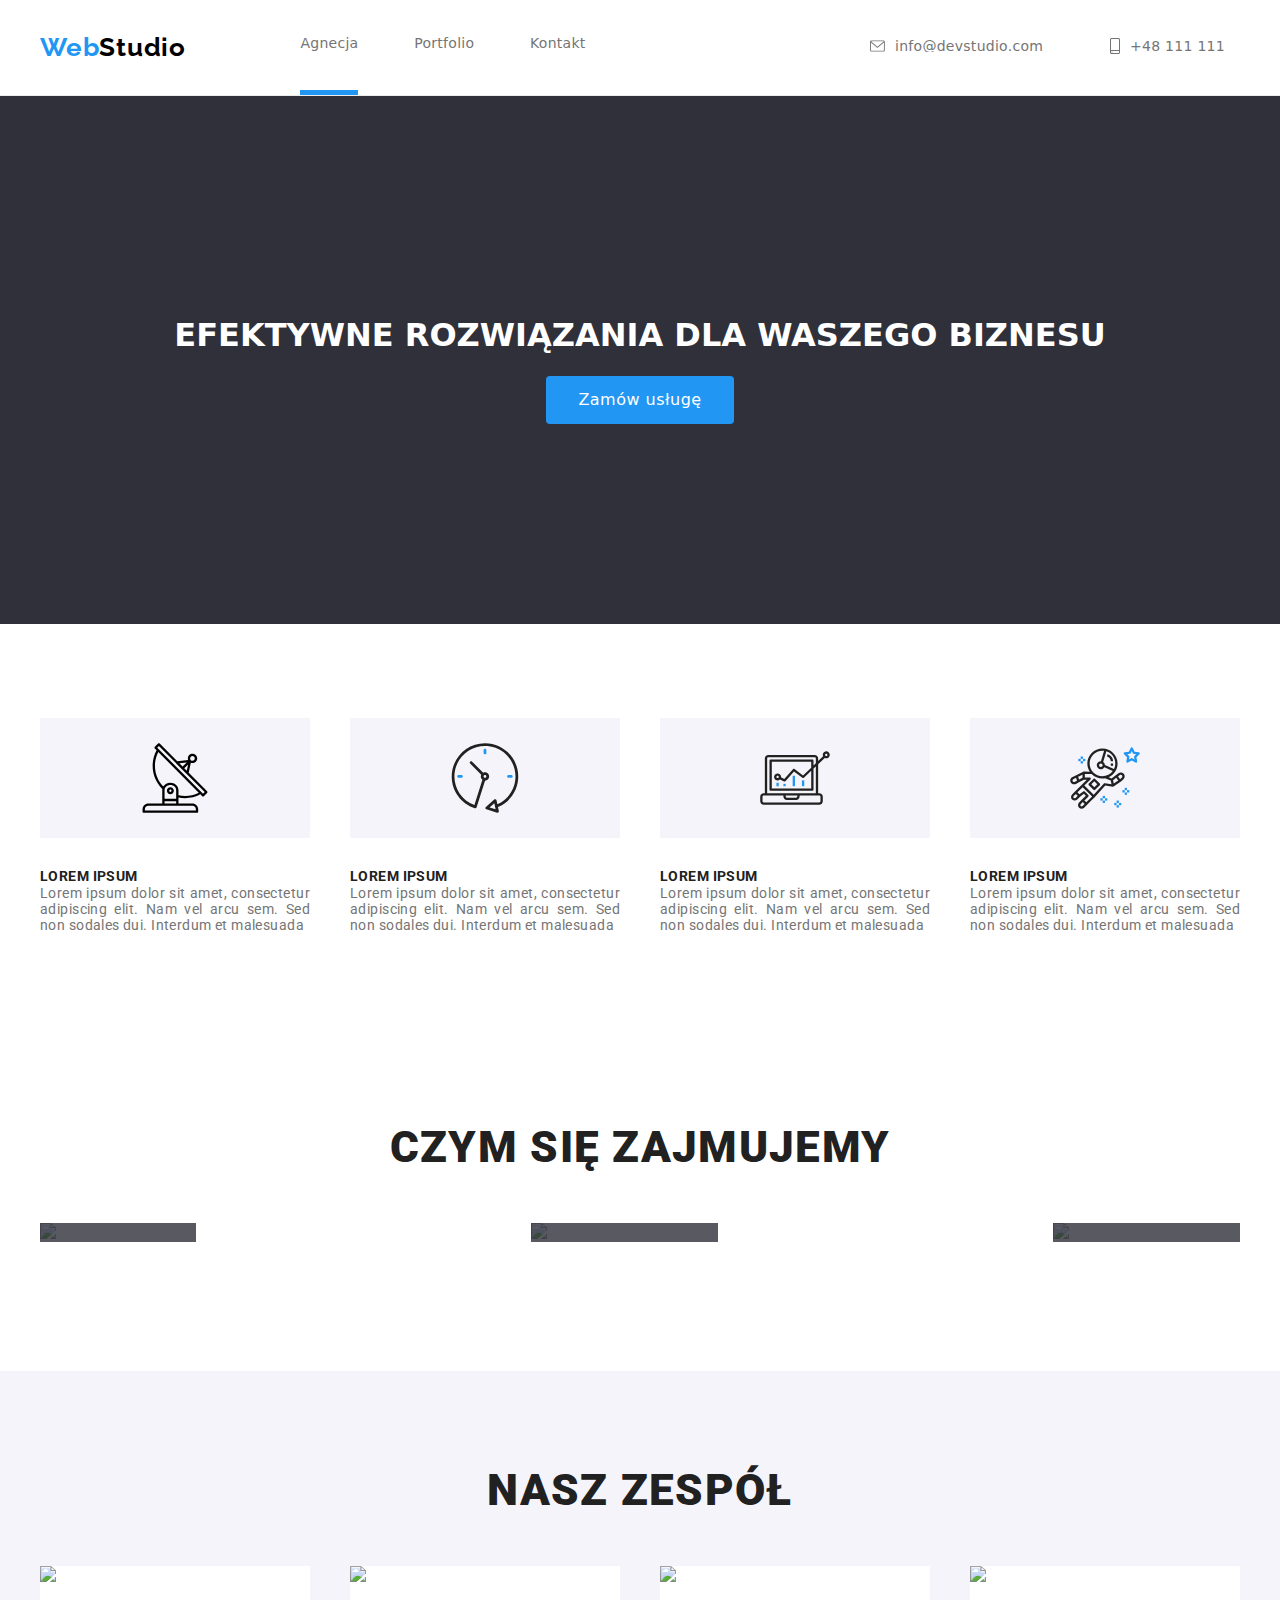
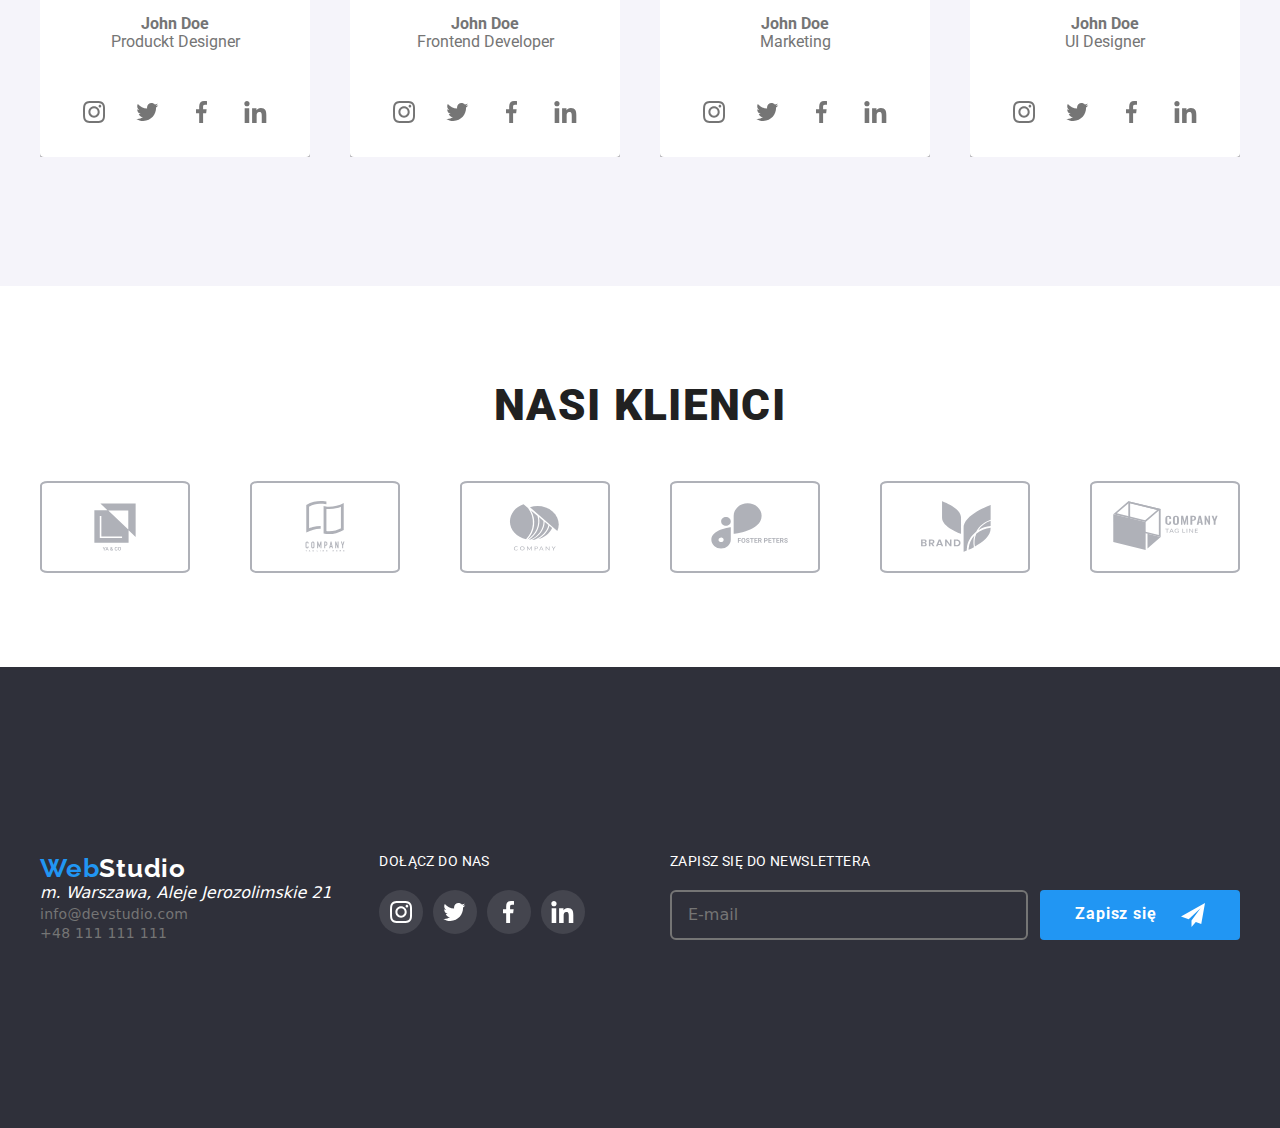
==== commit b198ff64: "w" ====
--- a/index.html
+++ b/index.html
@@ -10,11 +10,7 @@
       href="https://cdnjs.cloudflare.com/ajax/libs/modern-normalize/1.0.0/modern-normalize.min.css"
     />
     <link
-      href="https://fonts.googleapis.com/css2?family=Roboto&display=swap"
-      rel="stylesheet"
-    />
-    <link
-      href="https://fonts.googleapis.com/css2?family=Raleway:wght@500&display=swap"
+      href="https://fonts.googleapis.com/css2?family=Raleway:wght@700&family=Roboto:wght@400;500;700;900&display=swap"
       rel="stylesheet"
     />
 
@@ -160,14 +156,14 @@
       </section>
       <section class="whatwedo">
         <div class="whatwedo__container">
+          <h2 class="section__paragraf">Czym się zajmujemy</h2>
           <ul class="wrapper">
-            <li><h2 class="section__paragraf">Czym się zajmujemy</h2></li>
             <li class="whatwedo__box">
               <p class="whatwedo__label">aplikacje komputerowe</p>
               <figure class="whatwedo__figure">
                 <img
                   src="images/block_diagram.jpg"
-                  alt="block_diagram"
+                  alt="diagram_blokowy"
                   width="370"
                   height="294"
                 />
@@ -178,7 +174,7 @@
               <figure class="whatwedo__figure">
                 <img
                   src="images/mobileappdeveloper.jpg"
-                  alt="mobileappdeveloper"
+                  alt="programista_aplikacji"
                   width="370"
                   height="294"
                 />
@@ -189,7 +185,7 @@
               <figure class="whatwedo__figure">
                 <img
                   src="images/graphic_design.jpg"
-                  alt="graphic_designer"
+                  alt="projektowanie_grafiki"
                   width="370"
                   height="294"
                 />
@@ -200,13 +196,13 @@
       </section>
       <section class="team">
         <div class="team__container">
+          <h2 class="section__paragraf">Nasz zespół</h2>
           <ul class="wrapper">
-            <li class="section__paragraf"><h2>Nasz zespół</h2></li>
             <li class="team__box">
               <figure class="team__figure">
                 <img
                   src="images/pr.jpg"
-                  alt="produckt_designer"
+                  alt="chłop_w_czerwonej_koszuli"
                   width="450"
                   height="460"
                   class="img"
@@ -251,7 +247,7 @@
               <figure class="team__figure">
                 <img
                   src="images/frontenddeveloper.jpg"
-                  alt="frontenddeveloper"
+                  alt="blondynka_w_okularach"
                   width="450"
                   height="460"
                   class="img"
@@ -297,7 +293,7 @@
               <figure class="team__figure">
                 <img
                   src="images/marketing.jpg"
-                  alt="marketing"
+                  alt="typ_w_niebieskiej_koszuli"
                   width="450"
                   height="460"
                   class="img"
@@ -342,7 +338,7 @@
               <figure class="team__figure">
                 <img
                   src="images/ui_designer.jpg"
-                  alt="ui_designer"
+                  alt="chłop_w_czarnej_koszulce"
                   width="450"
                   height="460"
                   class="img"
@@ -521,36 +517,21 @@
               <svg class="modal-order__icons">
                 <use href="./images/icons.svg#icon-personblack"></use>
               </svg>
-              <input
-                type="text"
-                class="modal-order__input"
-                name="name"
-                placeholder="Imię"
-              />
+              <input type="text" class="modal-order__input" name="name" />
             </label>
             <p class="modal-order__paragraf">Telefon</p>
             <label class="modal-order__label">
               <svg class="modal-order__icons">
                 <use href="./images/icons.svg#icon-phoneblack"></use>
               </svg>
-              <input
-                type="tel"
-                class="modal-order__input"
-                name="phone"
-                placeholder="Telefon"
-              />
+              <input type="tel" class="modal-order__input" name="phone" />
             </label>
             <p class="modal-order__paragraf">Email</p>
             <label class="modal-order__label">
               <svg class="modal-order__icons">
                 <use href="./images/icons.svg#icon-mailblack"></use>
               </svg>
-              <input
-                type="email"
-                class="modal-order__input"
-                name="mail"
-                placeholder="E-mail"
-              />
+              <input type="email" class="modal-order__input" name="mail" />
             </label>
             <p class="modal-order__paragraf">Komentarz</p>
             <label class="modal-order__label">
--- a/css/main.min.css
+++ b/css/main.min.css
@@ -1 +1 @@
-:root{--button-color: #2196f3;--main-fontcolor: #757575;--main-font: "Roboto";--logo-font: "Raleway";--section-backroundcolor: #2f303a;--hover-color: #2196f3;--border-color: #afb1b8;--border-radius: 0px 0px 4px 4px;--box-shadow: 0px 1px 3px rgba(0, 0, 0, 0.12), 0px 1px 1px rgba(0, 0, 0, 0.14), 0px 2px 1px rgba(0, 0, 0, 0.2);--border: 1px solid rgba(0, 0, 0, 0.1);--box: 0px 3px 1px rgba(0, 0, 0, 0.1), 0px 1px 2px rgba(0, 0, 0, 0.08), 0px 2px 2px rgba(0, 0, 0, 0.12)}@media screen and (min-width: 320px)and (max-width: 767px){.footer{background-color:#2f303a;color:#fff;min-height:252px;display:flex;align-items:center;justify-content:center}.footer__container{display:flex;flex-wrap:wrap;justify-content:center;align-items:center;width:480px}.footer__address{display:flex;flex-direction:column;justify-content:center;align-items:center;padding-top:60px;padding-bottom:0px;width:480px}.footer__logo{font-family:var(--logo-font);font-style:normal;font-weight:700;font-size:26px;line-height:31px;letter-spacing:.03em;text-decoration:none;padding-bottom:20px}.footer__socialmedia{display:flex;flex-direction:column;justify-content:center;align-items:center;margin-top:40px}.footer__icon-box{max-width:450px;max-height:100px;display:flex;padding-right:0px;padding:0}.socials__icons--footer{fill:#fff;background-color:rgba(255,255,255,.1);border-radius:50%;cursor:pointer}.socials__icons--footer:hover{background-color:#2196f3;transition:250ms}.socialmedia__paragraf{font-family:var(--main-font);font-style:normal;font-weight:400;font-size:14px;line-height:24px;letter-spacing:.03em;margin:0px;padding-bottom:20px;color:#fff}.footer__form-newsletter{display:flex;width:480px;flex-direction:column;align-items:center;justify-content:center;padding-top:60px;margin:0px}.form-newsletter__paragraf{text-transform:uppercase;font-family:var(--main-font);font-style:normal;font-weight:400;font-size:14px;line-height:24px;letter-spacing:.03em;margin:0px;padding-bottom:20px;color:#fff;text-align:start;padding-bottom:0px}.form-newsletter__box{display:flex;justify-content:center;flex-wrap:wrap;margin:0px;padding-top:20px;padding-bottom:30px}.form-newsletter__button-icon{fill:#fff;width:24px;height:24px}.form-newsletter__link{font-family:var(--main-font);font-style:normal;font-weight:700;font-size:16px;line-height:30px;letter-spacing:.06em}.form-newsletter__input{background-color:rgba(0,0,0,0);height:50px;min-width:480px;border-radius:6px;margin:0;border-color:#757575;border-style:solid;color:#fff}.form-newsletter__input:focus-within{border-color:#fff;transition-duration:250ms;transition:cubic-bezier(0.4, 0, 0.2, 1);outline:none}.button--newsletter{letter-spacing:.03em;cursor:pointer;color:#fff;border-radius:4px;background-color:#2196f3;border:none;display:flex;justify-content:center;align-items:center;text-decoration:none;margin-top:30px;height:50px;width:200px}.button--newsletter:focus,.button--newsletter:hover{color:#fff;background-color:var(--button-color);box-shadow:var(--box);border-radius:var(--border-radius);box-shadow:0px 1px 3px rgba(255,255,255,.12),0px 1px 1px rgba(255,255,255,.14),0px 2px 1px rgba(255,255,255,.2);transition:cubic-bezier(0.4, 0, 0.2, 1)}.link-footer__page{color:#757575;text-decoration:none;font-style:normal;font-weight:500;font-size:14px;line-height:171%;letter-spacing:.02em;padding-top:10px;margin-left:20px;margin-right:20px;position:relative}.link-footer__page:hover{color:#2196f3;cursor:pointer;background-color:rgba(0,0,0,0)}.link--contact{line-height:16px;margin-right:15px}.link__page--footer{color:#757575;margin:0;padding-top:10px}}@media screen and (min-width: 768px)and (max-width: 1199px){.footer{background-color:#2f303a;color:#fff;display:flex;align-items:center;justify-content:center}.footer__container{display:flex;flex-wrap:wrap;width:768px}.footer__address{display:flex;flex-direction:column;justify-content:center;align-items:center;padding-top:60px;padding-bottom:0px;width:384px}.footer__logo{font-family:var(--logo-font);font-style:normal;font-weight:700;font-size:26px;line-height:31px;letter-spacing:.03em;text-decoration:none;padding-bottom:0px;margin-bottom:20px;padding:0px}.footer__socialmedia{display:flex;flex-direction:column;padding-top:60px;align-items:center}.footer__icon-box{max-width:270px;max-height:100px;display:flex;padding-right:0px;padding:0}.socials__icons--footer{fill:#fff;background-color:rgba(255,255,255,.1);border-radius:50%;cursor:pointer}.socials__icons--footer:hover{background-color:#2196f3;transition:250ms}.socialmedia__paragraf{width:384px;font-family:var(--main-font);font-style:normal;font-weight:900;font-size:16px;line-height:60px;text-transform:uppercase;letter-spacing:.03em;color:#fff;text-decoration:solid;text-align:center;margin:0}.footer__form-newsletter{width:768px}.form-newsletter__paragraf{width:768px;font-family:var(--main-font);font-style:normal;font-weight:900;font-size:16px;line-height:60px;text-transform:uppercase;letter-spacing:.03em;color:#fff;text-decoration:solid;text-align:center;margin:0;padding-top:50px}.form-newsletter__box{width:768px;display:flex;flex-direction:column;align-items:center;margin:0px;padding-top:20px;padding-bottom:60px}.form-newsletter__button-icon{fill:#fff;width:24px;height:24px}.form-newsletter__link{font-family:var(--main-font);font-style:normal;font-weight:700;font-size:16px;line-height:30px;letter-spacing:.06em}.form-newsletter__input{background-color:rgba(0,0,0,0);height:50px;min-width:480px;border-radius:6px;margin:0;border-color:#757575;border-style:solid;color:#fff}.form-newsletter__input:focus-within{border-color:#fff;transition-duration:250ms;transition:cubic-bezier(0.4, 0, 0.2, 1);outline:none}.button--newsletter{letter-spacing:.03em;cursor:pointer;color:#fff;border-radius:4px;background-color:#2196f3;border:none;display:flex;justify-content:center;align-items:center;text-decoration:none;margin-top:30px;height:50px;width:200px}.button--newsletter:focus,.button--newsletter:hover{color:#fff;background-color:var(--button-color);box-shadow:var(--box);border-radius:var(--border-radius);box-shadow:0px 1px 3px rgba(255,255,255,.12),0px 1px 1px rgba(255,255,255,.14),0px 2px 1px rgba(255,255,255,.2);transition:cubic-bezier(0.4, 0, 0.2, 1)}.link-footer__page{color:#757575;text-decoration:none;font-style:normal;font-weight:500;font-size:14px;line-height:171%;letter-spacing:.02em;padding-top:10px;margin-left:20px;margin-right:20px;position:relative}.link-footer__page:hover{color:#2196f3;cursor:pointer;background-color:rgba(0,0,0,0)}.link--contact{line-height:16px;margin-right:15px}.link__page--footer{color:#757575;margin:0;padding-top:10px}}@media screen and (min-width: 1200px){.footer{background-color:#2f303a;color:#fff;min-height:252px;display:flex;align-items:center;justify-content:center}.footer__container{display:flex;justify-content:space-between;width:1200px}.footer__address{display:flex;flex-direction:column;padding-top:60px;padding-bottom:60px}.footer__logo{font-family:var(--logo-font);font-style:normal;font-weight:700;font-size:26px;line-height:31px;letter-spacing:.03em;text-decoration:none}.footer__socialmedia{display:flex;flex-direction:column;padding-top:60px;align-items:flex-start;margin-left:40px}.footer__icon-box{max-width:270px;max-height:100px;display:flex;padding-right:0px;padding:0}.socials__icons--footer{margin-right:10px;fill:#fff;background-color:rgba(255,255,255,.1);border-radius:50%;cursor:pointer}.socials__icons--footer:hover{background-color:#2196f3;transition:250ms}.socialmedia__paragraf{font-family:var(--main-font);font-style:normal;font-weight:400;font-size:14px;line-height:24px;letter-spacing:.03em;margin:0px;padding-bottom:20px;color:#fff}.footer__form-newsletter{display:flex;flex-direction:column;align-items:flex-start;justify-content:flex-start;padding-top:60px;padding-left:67px}.form-newsletter__paragraf{text-transform:uppercase;font-family:var(--main-font);font-style:normal;font-weight:400;font-size:14px;line-height:24px;letter-spacing:.03em;margin:0px;padding-bottom:20px;color:#fff;text-align:start}.form-newsletter__box{display:flex;justify-content:space-between}.form-newsletter__button-icon{fill:#fff;width:24px;height:24px;margin-left:24px}.form-newsletter__link{font-family:var(--main-font);font-style:normal;font-weight:700;font-size:16px;line-height:30px;letter-spacing:.06em}.form-newsletter__input{background-color:rgba(0,0,0,0);height:50px;min-width:358px;border-radius:6px;margin:0;border-color:#757575;padding-left:16px;border-style:solid;color:#fff}.form-newsletter__input:focus-within{border-color:#fff;transition-duration:250ms;transition:cubic-bezier(0.4, 0, 0.2, 1);outline:none}.button--newsletter{margin-left:12px;letter-spacing:.03em;cursor:pointer;color:#fff;border-radius:4px;background-color:#2196f3;border:none;display:flex;justify-content:center;align-items:center;text-decoration:none;height:50px;width:200px}.button--newsletter:focus,.button--newsletter:hover{color:#fff;background-color:var(--button-color);box-shadow:var(--box);border-radius:var(--border-radius);box-shadow:0px 1px 3px rgba(255,255,255,.12),0px 1px 1px rgba(255,255,255,.14),0px 2px 1px rgba(255,255,255,.2);transition:cubic-bezier(0.4, 0, 0.2, 1)}.link-footer__page{color:#757575;text-decoration:none;font-style:normal;font-weight:500;font-size:14px;line-height:171%;letter-spacing:.02em;padding-top:3px;position:relative}.link-footer__page:hover{color:#2196f3;cursor:pointer;background-color:rgba(0,0,0,0)}.link--contact{line-height:16px}.link__page--footer{color:#757575;margin:0}}@media screen and (min-width: 320px)and (max-width: 767px){.header{display:flex;flex-wrap:wrap;align-items:center;justify-content:center}.header__menu{width:480px;height:60px;font-style:normal;font-weight:700;font-size:18px;line-height:200%;letter-spacing:.06em;display:flex;align-items:center;justify-content:space-between;padding:0px;margin:0px}.header__logo{width:134px;height:28px;font-family:var(--logo-font);font-style:normal;font-weight:700;font-size:26px;line-height:31px;letter-spacing:.03em;text-decoration:none}.link{color:#212121;text-decoration:none;font-style:normal;font-weight:500;font-size:14px;line-height:171%;letter-spacing:.02em;padding-right:0px;margin-left:20px;margin-right:20px;position:relative;display:none}.link:hover{color:var(--hovercolor);cursor:pointer;background-color:rgba(0,0,0,0)}.link:focus{color:var(--hovercolor);cursor:pointer;background-color:rgba(0,0,0,0)}.link__page{color:#212121;text-decoration:none;font-style:normal;font-weight:500;font-size:14px;line-height:171%;letter-spacing:.02em;padding-right:0px;margin-left:20px;margin-right:20px;position:relative;display:none}.link__page:hover{color:#2196f3;cursor:pointer;background-color:rgba(0,0,0,0)}.link--contact{line-height:16px;margin-right:15px;display:none}.header__contact{display:flex;justify-content:center;align-items:center;display:none}.contact__icon{fill:#757575;display:none}.contact__icon:hover,.contact__icon .contact__link:hover{fill:#2196f3;cursor:pointer}.link-nav__underline{display:inline-block;color:#2196f3;position:relative;display:none}.link-nav__underline::after{content:"";position:absolute;width:100%;height:5px;background-color:#2196f3;bottom:-37px;left:0}}@media screen and (min-width: 768px)and (max-width: 1199px){.header{display:flex;flex-wrap:wrap;align-items:center;justify-content:center;padding-bottom:7px}.header__menu{width:768px;height:80px;font-style:normal;font-weight:700;font-size:18px;line-height:200%;letter-spacing:.06em;display:flex;align-items:center;justify-content:space-between;padding:0px;margin:0px}.header__logo{width:134px;height:28px;font-family:var(--logo-font);font-style:normal;font-weight:700;font-size:26px;line-height:31px;letter-spacing:.03em;text-decoration:none}.link{color:#212121;text-decoration:none;font-style:normal;font-weight:500;font-size:14px;line-height:171%;letter-spacing:.02em;padding-right:0px;margin-left:20px;margin-right:20px;position:relative}.link:hover{color:var(--hovercolor);cursor:pointer;background-color:rgba(0,0,0,0)}.link:focus{color:var(--hovercolor);cursor:pointer;background-color:rgba(0,0,0,0)}.link__page{color:#212121;text-decoration:none;font-style:normal;font-weight:500;font-size:14px;line-height:171%;letter-spacing:.02em;padding-right:0px;margin-left:20px;margin-right:20px;position:relative}.link__page:hover{color:#2196f3;cursor:pointer;background-color:rgba(0,0,0,0)}.link--contact{line-height:16px;margin-right:15px}.header__contact{display:flex;flex-direction:column;align-items:flex-start}.contact__icon{fill:#757575}.contact__icon:hover,.contact__icon .contact__link:hover{fill:#2196f3;cursor:pointer}.link-nav__underline{display:inline-block;color:#2196f3;position:relative}.link-nav__underline::after{content:"";position:absolute;width:100%;height:5px;background-color:#2196f3;bottom:-37px;left:0}}@media screen and (min-width: 1200px){.header{display:flex;flex-wrap:wrap;align-items:center;justify-content:center;padding-left:25px;padding-top:32px;padding-bottom:32px;padding-right:25px}.header__menu{width:1200px;font-style:normal;font-weight:700;font-size:18px;line-height:200%;letter-spacing:.06em;display:flex;justify-content:space-between;padding:0px;margin:0px}.header__logo{font-family:var(--logo-font);font-style:normal;font-weight:700;font-size:26px;line-height:31px;letter-spacing:.03em;text-decoration:none}.link{color:#212121;text-decoration:none;font-style:normal;font-weight:500;font-size:14px;line-height:171%;letter-spacing:.02em;padding-right:0px;margin-left:20px;margin-right:20px;position:relative}.link:hover{color:var(--hovercolor);cursor:pointer;background-color:rgba(0,0,0,0)}.link:focus{color:var(--hovercolor);cursor:pointer;background-color:rgba(0,0,0,0)}.link--contact{line-height:16px;margin-right:15px}.header__contact{display:flex;justify-content:center;align-items:center}.contact__icon{fill:#757575}.contact__icon:hover,.contact__icon .contact__link:hover{fill:#2196f3;cursor:pointer}.link-nav__underline{display:inline-block;color:#2196f3;position:relative}.link-nav__underline::after{content:"";position:absolute;width:100%;height:5px;background-color:#2196f3;bottom:-37px;left:0}.link__page{color:#757575;text-decoration:none;font-style:normal;font-weight:500;font-size:14px;line-height:171%;letter-spacing:.02em;padding-top:3px;margin-left:50px;position:relative}.link__page:hover{color:#2196f3;cursor:pointer;background-color:rgba(0,0,0,0)}.nav{margin-right:200px}}@media screen and (min-width: 320px)and (max-width: 767px){.order{background-color:#2f303a;color:#fff;display:flex;align-items:center;justify-content:center;border-top:1px solid #ececec}.order__container{width:480px;height:400px;color:#fff;background-image:linear-gradient(to top, rgba(0, 18, 105, 0) 0%, rgba(47, 48, 58, 0.4) 100%),url("../images/tm-mobile.jpg");background-size:cover;background-repeat:no-repeat;background-position:center;display:flex;flex-direction:column;align-items:center;justify-content:center}.order__header{display:flex;justify-content:center;width:480px;height:84px;text-align:center}.button{font-style:normal;font-weight:500;font-size:16px;line-height:162%;text-align:center;letter-spacing:.03em;cursor:pointer;color:#fff;border-radius:4px;border:none;background-color:var(--button-color);padding:15px 32px;text-align:center;text-decoration:none;display:inline-block}.button:focus,.button:hover{-webkit-box-shadow:0px 10px 13px -7px #000,0px 0px 19px 0px #000;box-shadow:0px 10px 13px -7px #000,0px 0px 19px 0px #000;border-radius:4px 4px 4px 4px;transition:cubic-bezier(0.4, 0, 0.2, 1)}}@media screen and (min-width: 768px)and (max-width: 1199px){.order{background-color:#2f303a;color:#fff;min-height:252px;display:flex;align-items:center;justify-content:center;border-top:1px solid #ececec}.order .order__container{width:768px;height:400px;color:#fff;background-image:linear-gradient(to top, rgba(0, 18, 105, 0) 0%, rgba(47, 48, 58, 0.4) 100%),url("../images/tm-tablet2.jpg");background-size:cover;background-repeat:no-repeat;background-position:center;display:flex;flex-direction:column;align-items:center;justify-content:center}.order__header{display:flex;justify-content:center;width:365px;height:84px;text-align:center}.button{font-style:normal;font-weight:500;font-size:16px;line-height:162%;text-align:center;letter-spacing:.03em;cursor:pointer;color:#fff;border-radius:4px;border:none;background-color:var(--button-color);padding:15px 32px;text-align:center;text-decoration:none;display:inline-block}.button:focus,.button:hover{-webkit-box-shadow:0px 10px 13px -7px #000,0px 0px 19px 0px #000;box-shadow:0px 10px 13px -7px #000,0px 0px 19px 0px #000;border-radius:4px 4px 4px 4px;transition:cubic-bezier(0.4, 0, 0.2, 1)}}@media screen and (min-width: 1200px){.order{background-color:#2f303a;color:#fff;min-height:252px;display:flex;align-items:center;justify-content:center;border-top:1px solid #ececec}.order .order__container{width:1600px;height:600px;color:#fff;display:flex;flex-direction:column;align-items:center;justify-content:center;padding-top:94px;padding-bottom:94px;margin:0;padding-right:0;padding-left:0;background-image:linear-gradient(to top, rgba(0, 18, 105, 0) 0%, rgba(47, 48, 58, 0.4) 100%),url("../images/tm-tablet2.jpg");background-size:cover;background-repeat:no-repeat;background-position:center}.button{font-style:normal;font-weight:500;font-size:16px;line-height:162%;text-align:center;letter-spacing:.03em;cursor:pointer;color:#fff;border-radius:4px;border:none;background-color:var(--button-color);padding:15px 32px;text-align:center;text-decoration:none;display:inline-block}.button:focus,.button:hover{-webkit-box-shadow:0px 10px 13px -7px #000,0px 0px 19px 0px #000;box-shadow:0px 10px 13px -7px #000,0px 0px 19px 0px #000;border-radius:4px 4px 4px 4px;transition:cubic-bezier(0.4, 0, 0.2, 1)}}@media screen and (min-width: 320px)and (max-width: 767px){.clients{color:#fff;display:flex;justify-content:center;padding-top:94px;padding-bottom:94px}.clients__container{color:#fff;width:480px}.clients__wrapper{width:480px;display:flex;flex-wrap:wrap;justify-content:center}.clients__box{max-width:150px;max-height:92px;display:flex;padding-right:0px;padding:0;margin:0%;border-radius:10%;margin:15px}.clients__icon{fill:#afb1b8;width:210px;height:92px;background-color:#fff;border-radius:5%;border:2px solid #afb1b8}.clients__icon:hover{fill:#2196f3;border-color:#2196f3;cursor:pointer;transition:cubic-bezier(0.4, 0, 0.2, 1)}.clients__paragraf{width:480px;font-family:var(--main-font);font-style:normal;font-weight:900;font-size:28px;line-height:60px;text-transform:uppercase;letter-spacing:.03em;color:#212121;text-decoration:solid;text-align:center;margin:0;padding-bottom:50px}}@media screen and (min-width: 768px)and (max-width: 1199px){.clients{color:#fff;display:flex;justify-content:center;padding-top:94px;padding-bottom:94px}.clients__container{color:#fff}.clients__wrapper{width:768px;display:flex;flex-wrap:wrap;justify-content:center;align-items:center}.clients__box{width:228px;display:flex;flex-wrap:wrap;justify-content:space-between;padding-right:0px;padding:0;margin:0%;border-radius:10%;margin-top:55px}.clients__icon{fill:#afb1b8;background-color:#fff;border-radius:5%;border:2px solid #afb1b8}.clients__icon:hover{fill:#2196f3;border-color:#2196f3;cursor:pointer;transition:cubic-bezier(0.4, 0, 0.2, 1)}.clients__paragraf{width:768px;font-family:var(--main-font);font-style:normal;font-weight:900;font-size:28px;line-height:60px;text-transform:uppercase;letter-spacing:.03em;color:#212121;text-decoration:solid;text-align:center;margin:0;padding-bottom:50px}}@media screen and (min-width: 1200px){.clients{color:#fff;display:flex;justify-content:center;padding-top:94px;padding-bottom:94px}.clients__wrapper{width:1200px;display:flex;justify-content:space-between}.clients__box{max-width:150px;max-height:92px;display:flex;padding-right:0px;padding:0;margin:0%;border-radius:10%}.clients__icon{fill:#afb1b8;background-color:#fff;border-radius:5%;border:2px solid #afb1b8}.clients__icon:hover{fill:#2196f3;border-color:#2196f3;cursor:pointer;transition:cubic-bezier(0.4, 0, 0.2, 1)}.clients__paragraf{width:1200px;font-family:var(--main-font);font-style:normal;font-weight:900;font-size:44px;line-height:60px;text-transform:uppercase;letter-spacing:.03em;color:#212121;text-decoration:solid;text-align:center;display:inline-block;margin:0;padding-bottom:50px}}.article{color:#fff;padding-bottom:24px}.article__container{max-width:1200px;margin:0 auto}.article__description{font-family:"Roboto";font-style:normal;font-weight:400;font-size:14px;line-height:24px;letter-spacing:.03em;margin:0px;padding:0px;color:#757575;text-align:justify}.article__article-box{max-width:270px;display:inline-block;padding-right:0px;margin:0px;padding:0}.article__icon-box{width:270px;height:120px;display:flex;justify-content:center;align-items:center;padding-right:0px;margin:0px;padding:0;padding-top:30px;padding-bottom:30px;margin-bottom:30px;background-color:#f5f4fa}.article-box__paragraf{font-family:"Roboto";font-style:normal;font-weight:700;font-size:14px;line-height:16px;letter-spacing:.03em;text-transform:uppercase;color:#212121;padding:0;margin:0}@media screen and (min-width: 320px)and (max-width: 767px){.article__container{max-width:480px;margin:0 auto;padding:30px 15px;margin-top:40px}.article__description{font-family:"Roboto";font-style:normal;font-weight:400;font-size:14px;line-height:24px;letter-spacing:.03em;margin:0px;padding:0px;color:#757575;text-align:justify}.article__article-box{max-width:450px;display:inline-block}.article__icon-box{width:450px;height:120px;display:flex;justify-content:center;align-items:center;padding-right:0px;margin:0px;padding:0;padding-top:30px;padding-bottom:30px;margin-bottom:30px;background-color:#f5f4fa}.article-box__paragraf{font-family:"Roboto";font-style:normal;font-weight:700;font-size:14px;line-height:16px;letter-spacing:.03em;text-transform:uppercase;color:#212121;padding:0;margin:0}}@media screen and (min-width: 768px)and (max-width: 1199px){.article__container{max-width:768px;margin:0 auto;padding:30px 15px;margin-top:40px}.article__description{font-family:"Roboto";font-style:normal;font-weight:400;font-size:14px;line-height:24px;letter-spacing:.03em;margin:0px;padding:0px;color:#757575;text-align:justify}.article__article-box{max-width:354px;display:inline-block}.article__icon-box{width:354px;height:120px;display:flex;justify-content:center;align-items:center;padding-right:0px;margin:0px;padding:0;padding-top:30px;padding-bottom:30px;margin-bottom:30px;background-color:#f5f4fa}.article-box__paragraf{font-family:"Roboto";font-style:normal;font-weight:700;font-size:14px;line-height:16px;letter-spacing:.03em;text-transform:uppercase;color:#212121;padding:0;margin:0}}@media screen and (min-width: 1200px){.article{color:#fff;padding-top:94px;padding-bottom:94px}.article__container{max-width:1200px;margin:0 auto}.article__description{font-family:"Roboto";font-style:normal;font-weight:400;font-size:14px;line-height:24px;letter-spacing:.03em;margin:0px;padding:0px;color:#757575;text-align:justify}.article__article-box{max-width:270px;display:inline-block;padding-right:0px;margin:0px;padding:0}.article__icon-box{width:270px;height:120px;display:flex;justify-content:center;align-items:center;padding-right:0px;margin:0px;padding:0;padding-top:30px;padding-bottom:30px;margin-bottom:30px;background-color:#f5f4fa}.article-box__paragraf{font-family:"Roboto";font-style:normal;font-weight:700;font-size:14px;line-height:16px;letter-spacing:.03em;text-transform:uppercase;color:#212121;padding:0;margin:0}}.slider__container{color:#fff;display:flex;flex-direction:column;justify-content:center;align-items:center;border-top:1px solid #ececec;padding-top:94px;padding-bottom:50px}.portfolio__box{margin-bottom:10px;position:relative;overflow:hidden}.portfolio__container{max-width:1200px;margin:0 auto}.wrapper{max-width:1200px;display:flex;flex-wrap:wrap;justify-content:space-between;gap:0;padding:0;margin:0}.portfolio{color:#fff;display:flex;justify-content:center;padding-bottom:44px;margin:0;gap:0}.description-portfolio{display:flex;flex-direction:column;align-items:flex-start;color:#212121;max-width:370px;padding-top:20px;padding-bottom:20px;padding-left:20px;z-index:1}.portfolio__figure{margin:0 auto;margin-bottom:30px;border-radius:1%;border:1px solid #eee}.portfolio__figure:hover{margin:0 auto;background-color:#fff;box-shadow:0px 1px 3px rgba(0,0,0,.12),0px 1px 1px rgba(0,0,0,.14),0px 2px 1px rgba(0,0,0,.2);border-radius:0px 0px 4px 4px}.figure__onlay{position:relative;overflow:hidden}.portfolio__figure:hover .figure__onlay-hidden,.portfolio__figure:focus .figure__onlay-hidden{transform:translateY(-100%)}.figure__onlay-hidden{background-color:#2196f3;position:absolute;padding-top:20px;padding-left:35px;width:100%;height:100%;transform:translateY(0);transition:transform 250ms ease}.figure__text-hidden{font-weight:400;font-size:18px;line-height:1.55;letter-spacing:.03em;color:#fff;position:absolute;width:301px;text-align:justify}.button--portfolio{color:#212121;background-color:#f5f4fa;margin-left:8px;padding:10px 32px;border-radius:4px 4px 4px 4px}.button--portfolio:hover,.button--portfolio:focus{color:#fff;box-shadow:var(--box-shadow);background-color:var(--button-color);transition:cubic-bezier(0.4, 0, 0.2, 1)}@media screen and (min-width: 320px)and (max-width: 767px){.slider__container{color:#fff;display:flex;border-top:1px solid #ececec;padding-top:60px;padding-bottom:40px}.portfolio__box{position:relative;overflow:hidden}.portfolio__container{max-width:480px;margin:0 auto}.wrapper{max-width:480px;display:flex;flex-wrap:wrap;justify-content:center;align-items:center;gap:0;padding:0;margin:0}.portfolio{color:#fff;display:flex;justify-content:center;padding-bottom:44px;margin:0;gap:0}.description-portfolio{display:flex;flex-direction:column;align-items:flex-start;color:#212121;max-width:370px;padding-top:20px;padding-bottom:20px;padding-left:20px;z-index:1}.portfolio__figure{margin:0 auto;margin-bottom:30px;border-radius:1%;border:1px solid #eee}.portfolio__figure:hover{margin:0 auto;background-color:#fff;box-shadow:0px 1px 3px rgba(0,0,0,.12),0px 1px 1px rgba(0,0,0,.14),0px 2px 1px rgba(0,0,0,.2);border-radius:0px 0px 4px 4px}.figure__onlay{position:relative;overflow:hidden}.portfolio__figure:hover .figure__onlay-hidden,.portfolio__figure:focus .figure__onlay-hidden{transform:translateY(-100%)}.figure__onlay-hidden{background-color:#2196f3;position:absolute;padding-top:20px;padding-left:35px;width:100%;height:100%;transform:translateY(0);transition:transform 250ms ease}.figure__text-hidden{font-weight:400;font-size:18px;line-height:1.55;letter-spacing:.03em;color:#fff;position:absolute;width:301px;text-align:justify}.button--portfolio{color:#212121;background-color:#f5f4fa;margin-left:8px;padding:10px 32px;margin:5px;border-radius:4px 4px 4px 4px}.button--portfolio:hover,.button--portfolio:focus{color:#fff;box-shadow:var(--box-shadow);background-color:var(--button-color);transition:cubic-bezier(0.4, 0, 0.2, 1)}}@media screen and (min-width: 768px)and (max-width: 1199px){.slider__container{color:#fff;display:flex;flex-direction:column;justify-content:center;align-items:center;border-top:1px solid #ececec;padding-top:94px;padding-bottom:50px}.portfolio__box{margin-bottom:10px;position:relative;overflow:hidden}.portfolio__container{max-width:768px;margin:0 auto}.wrapper{max-width:768px;display:flex;flex-wrap:wrap;justify-content:space-between;gap:0;padding:0;margin:0}.portfolio{color:#fff;display:flex;justify-content:center;padding-bottom:44px;margin:0;gap:0}.description-portfolio{display:flex;flex-direction:column;align-items:flex-start;color:#212121;max-width:370px;padding-top:20px;padding-bottom:20px;padding-left:20px;z-index:1}.portfolio__figure{margin:0 auto;margin-bottom:30px;border-radius:1%;border:1px solid #eee}.portfolio__figure:hover{margin:0 auto;background-color:#fff;box-shadow:0px 1px 3px rgba(0,0,0,.12),0px 1px 1px rgba(0,0,0,.14),0px 2px 1px rgba(0,0,0,.2);border-radius:0px 0px 4px 4px}.figure__onlay{position:relative;overflow:hidden}.portfolio__figure:hover .figure__onlay-hidden,.portfolio__figure:focus .figure__onlay-hidden{transform:translateY(-100%)}.figure__onlay-hidden{background-color:#2196f3;position:absolute;padding-top:20px;padding-left:35px;width:100%;height:100%;transform:translateY(0);transition:transform 250ms ease}.figure__text-hidden{font-weight:400;font-size:18px;line-height:1.55;letter-spacing:.03em;color:#fff;position:absolute;width:301px;text-align:justify}.button--portfolio{color:#212121;background-color:#f5f4fa;margin-left:8px;padding:10px 32px;border-radius:4px 4px 4px 4px}.button--portfolio:hover,.button--portfolio:focus{color:#fff;box-shadow:var(--box-shadow);background-color:var(--button-color);transition:cubic-bezier(0.4, 0, 0.2, 1)}}@media screen and (min-width: 1200px){.slider__container{color:#fff;display:flex;flex-direction:column;justify-content:center;align-items:center;border-top:1px solid #ececec;padding-top:94px;padding-bottom:50px}.portfolio__box{margin-bottom:10px;position:relative;overflow:hidden}.portfolio__container{max-width:1200px;margin:0 auto}.wrapper{max-width:1200px;display:flex;flex-wrap:wrap;justify-content:space-between;gap:0;padding:0;margin:0}.portfolio{color:#fff;display:flex;justify-content:center;padding-bottom:44px;margin:0;gap:0}.description-portfolio{display:flex;flex-direction:column;align-items:flex-start;color:#212121;max-width:370px;padding-top:20px;padding-bottom:20px;padding-left:20px;z-index:1}.portfolio__figure{margin:0 auto;margin-bottom:30px;border-radius:1%;border:1px solid #eee}.portfolio__figure:hover{margin:0 auto;background-color:#fff;box-shadow:0px 1px 3px rgba(0,0,0,.12),0px 1px 1px rgba(0,0,0,.14),0px 2px 1px rgba(0,0,0,.2);border-radius:0px 0px 4px 4px}.figure__onlay{position:relative;overflow:hidden}.portfolio__figure:hover .figure__onlay-hidden,.portfolio__figure:focus .figure__onlay-hidden{transform:translateY(-100%)}.figure__onlay-hidden{background-color:#2196f3;position:absolute;padding-top:20px;padding-left:35px;width:100%;height:100%;transform:translateY(0);transition:transform 250ms ease}.figure__text-hidden{font-weight:400;font-size:18px;line-height:1.55;letter-spacing:.03em;color:#fff;position:absolute;width:301px;text-align:justify}.button--portfolio{color:#212121;background-color:#f5f4fa;margin-left:8px;padding:10px 32px;border-radius:4px 4px 4px 4px}.button--portfolio:hover,.button--portfolio:focus{color:#fff;box-shadow:var(--box-shadow);background-color:var(--button-color);transition:cubic-bezier(0.4, 0, 0.2, 1)}}@media screen and (min-width: 320px)and (max-width: 767px){.team{color:#fff;display:flex;justify-content:center;background-color:#f5f4fa;padding-top:94px;padding-bottom:94px}.team__container{width:450px}.team__box{width:450px;margin-bottom:35px;display:flex;justify-content:center}.team__figure{margin:0 auto;padding-bottom:15px;background-color:#fff;box-shadow:var(--box-shadow);border-radius:var(--border-radius);display:flex;flex-wrap:wrap;justify-content:center}.team__description{font-family:var(--main-font);color:#212121;font-weight:500;font-size:18px;line-height:19px;width:450px;height:60px;display:flex;flex-direction:column;align-items:center;justify-content:center;gap:0;padding-top:60px;padding-bottom:40px}.section__paragraf{width:480px;font-family:var(--main-font);font-style:normal;font-weight:900;font-size:44px;text-transform:uppercase;letter-spacing:.03em;color:#212121;text-decoration:solid;text-align:center;display:inline-block;margin:0}.socials__icon{margin-left:5px;margin-right:5px;fill:#757575;background-color:#fff;border-radius:50%}.socials__icon--team{margin-left:5px;margin-right:5px;fill:#757575;background-color:#fff;border-radius:50%}.socials__icon--team:hover{fill:#fff;background-color:#2196f3;cursor:pointer;transition:250ms}.team__icons-box{width:450px;height:60px;display:flex;justify-content:center;align-items:center;padding-right:0px;margin:0px;padding:0;background-color:#fff}}@media screen and (min-width: 768px)and (max-width: 1199px){.team{color:#fff;display:flex;justify-content:center;background-color:#f5f4fa;padding-top:94px;padding-bottom:94px}.team__container{width:768px}.team__box{width:354px;margin-bottom:35px;display:flex;justify-content:center}.team__figure{margin:0 auto;padding-bottom:15px;background-color:#fff;box-shadow:var(--box-shadow);border-radius:var(--border-radius);display:flex;flex-wrap:wrap;justify-content:center}.team__description{font-family:var(--main-font);color:#212121;font-weight:500;font-size:18px;line-height:19px;width:354px;display:flex;flex-direction:column;align-items:center;justify-content:center;gap:0;padding-top:60px;padding-bottom:40px}.section__paragraf{width:768px;font-family:var(--main-font);font-style:normal;font-weight:900;font-size:28px;display:inline-block;text-transform:uppercase;letter-spacing:.03em;color:#212121;text-decoration:solid;text-align:center;margin:0}.socials__icon{margin-left:5px;margin-right:5px;fill:#757575;background-color:#fff;border-radius:50%}.socials__icon--team{margin-left:5px;margin-right:5px;fill:#757575;background-color:#fff;border-radius:50%}.socials__icon--team:hover{fill:#fff;background-color:#2196f3;cursor:pointer;transition:250ms}.team__icons-box{width:354px;height:60px;display:flex;justify-content:center;align-items:center;padding-right:0px;margin:0px;padding:0;background-color:#fff}.img{width:354px;height:374px}}@media screen and (min-width: 1200px){.team{color:#fff;display:flex;justify-content:center;background-color:#f5f4fa;padding-top:94px;padding-bottom:94px}.team__box{margin-bottom:35px;position:relative;overflow:hidden}.team__figure{margin:0 auto;padding-bottom:15px;background-color:#fff;box-shadow:var(--box-shadow);border-radius:var(--border-radius)}.team__description{font-family:var(--main-font);display:flex;flex-direction:column;align-items:center;color:#757575;background-color:#fff;max-width:270px;padding-top:30px;padding-bottom:30px;line-height:30px;margin:0%;gap:0%}.section__paragraf{width:1200px;font-family:var(--main-font);font-style:normal;font-weight:900;font-size:36px;line-height:60px;text-transform:uppercase;letter-spacing:.03em;color:#212121;text-decoration:solid;text-align:center;display:inline-block;margin:0;padding-bottom:50px}.socials__icon{margin-left:5px;margin-right:5px;fill:#757575;background-color:#fff;border-radius:50%}.socials__icon--team{margin-left:5px;margin-right:5px;fill:#757575;background-color:#fff;border-radius:50%}.socials__icon--team:hover{fill:#fff;background-color:#2196f3;cursor:pointer;transition:250ms}.team__icons-box{width:270px;height:60px;display:flex;justify-content:center;align-items:center;padding-right:0px;margin:0px;padding:0;background-color:#fff}.img{width:270px;height:260px}}@media screen and (min-width: 320px)and (max-width: 767px){.whatwedo{color:#fff;display:flex;justify-content:center;padding-top:94px;padding-bottom:94px;display:none}}@media screen and (min-width: 768px)and (max-width: 1199px){.whatwedo{color:#fff;display:flex;justify-content:center;padding-top:94px;padding-bottom:94px;display:none}}@media screen and (min-width: 1200px){.whatwedo{color:#fff;display:flex;justify-content:center;padding-top:94px;padding-bottom:94px}.section__paragraf{width:1200px;font-family:var(--main-font);font-style:normal;font-weight:900;font-size:44px;line-height:60px;text-transform:uppercase;letter-spacing:.03em;color:#212121;text-decoration:solid;text-align:center;display:inline-block;margin:0;padding-bottom:50px}.whatwedo__box{margin-bottom:35px;position:relative;overflow:hidden}.whatwedo__box .whatwedo__label{position:absolute;display:flex;justify-content:center;align-items:center;right:0;bottom:0;margin:0;height:70px;width:370px;background:rgba(47,48,58,.8);font-family:var(--main-font);font-style:normal;font-weight:100;font-size:14px;line-height:16px;text-align:center;letter-spacing:.03em;text-transform:uppercase}.whatwedo__figure{margin:0 auto;background-color:#fff}}.modal{position:fixed;left:0;top:0;width:100%;height:100%;background-color:rgba(0,0,0,.2)}.modal__container{position:absolute;top:50%;left:50%;transform:translate(-50%, -50%);min-width:528px;min-height:581px;background-color:#fff}.modal__close-button{position:absolute;width:30px;height:30px;top:8px;right:8px;border:var(--border);border-radius:50%;cursor:pointer}.modal__close-button:focus,.modal__close-button:hover{box-shadow:var(--box-shadow);-webkit-box-shadow:1px 1px 8px 4px rgba(77,76,76,.07);-moz-box-shadow:1px 1px 8px 4px rgba(77,76,76,.07);transition:cubic-bezier(0.4, 0, 0.2, 1)}.modal__is-hidden{opacity:0;visibility:hidden;pointer-events:none}.modal-order__paragraf{font-family:var(--main-font);font-style:normal;font-weight:400;font-size:12px;line-height:14px;letter-spacing:.01em;color:#757575}.modal__paragraf-title{font-family:var(--main-font);font-style:normal;font-weight:700;font-size:20px;line-height:23px;text-align:center;letter-spacing:.03em;color:#212121}.modal__form{display:flex;flex-direction:column;padding-left:50px;padding-right:50px;padding-top:40px;padding-bottom:50px}.modal-order__input{min-width:510px;height:40px;border-radius:6px;margin:0;border-color:var(--border-color);padding-left:50px;border-style:solid;color:#212121}.modal-order__comment{min-width:510px;height:120px;background-color:rgba(0,0,0,0);border-radius:6px;margin:0;border-color:var(--border-color);border-style:solid;color:#212121;padding:12px 12px 16px 16px}.modal-order__comment:focus-within{border-color:#2196f3;transition-duration:250ms;transition:cubic-bezier(0.4, 0, 0.2, 1);outline:none}.privacy{position:relative;font-family:var(--main-font);font-style:normal;font-weight:400;font-size:14px;line-height:24px;letter-spacing:.03em;padding-bottom:30px;color:#757575}.modal-order__label{position:relative;display:flex;justify-content:space-between;align-items:center}.modal-order__label:focus-within .modal-order__icons{fill:#2196f3;border-color:#2196f3;transition-duration:250ms;transition:cubic-bezier(0.4, 0, 0.2, 1)}.modal-order__input:focus-within{border-color:#2196f3;transition-duration:250ms;transition:cubic-bezier(0.4, 0, 0.2, 1);outline:none}.modal-order__icons{position:absolute;fill:#212121;height:18px;width:34px;padding-left:15px}.modal_order__check{position:relative;font-family:var(--main-font);font-style:normal;font-weight:400;font-size:14px;line-height:24px;letter-spacing:.03em;padding-bottom:30px;padding-left:35px;padding-top:15px;color:#757575}.modal_order__check::before{display:block;position:absolute;content:"";left:10px;top:18px;width:16px;height:15px;border:2px solid #171717;border-radius:2px;transition:transform 0,5s;background-repeat:no-repeat;background-size:auto 100%;background-position:center}.modal-order__checkbox:checked+.modal_order__check::before{border:none;background-image:url("../images/icon-check.svg");background-color:#2196f3}.modal_order__privacy-links{text-decoration:none}.modal_order__privacy-links:hover{text-shadow:4px 6px 7px rgba(67,63,63,.4);transition:cubic-bezier(0.4, 0, 0.2, 1);text-decoration:underline;color:#2196f3}.modal-order__visually-hidden{position:absolute !important;clip:rect(1px 1px 1px 1px);clip:rect(1px, 1px, 1px, 1px);padding:0 !important;border:0 !important;height:1px !important;width:1px !important;overflow:hidden}.button--sumbit{transition-duration:0,4s;font-style:normal;font-weight:500;font-size:16px;line-height:162%;letter-spacing:.03em;cursor:pointer;color:#fff;border-radius:4px;background-color:var(--button-color);border:none;text-decoration:none;height:50px;width:200px}.button--sumbit:focus,.button--sumbit:hover{color:#fff;background-color:var(--button-color);box-shadow:var(--box);border-radius:var(--border-radius);box-shadow:0px 1px 3px rgba(0,0,0,.12),0px 1px 1px rgba(0,0,0,.14),0px 2px 1px rgba(0,0,0,.2);transition:cubic-bezier(0.4, 0, 0.2, 1)}.modal_order__sumbit-box{display:flex;flex-direction:column;justify-content:center;align-items:center}@media screen and (min-width: 320px)and (max-width: 767px){.menu-container{width:480px;position:fixed;height:800px;background-color:#fff;transform:translateX(-500px);transition:transform 1s;padding:0 40px;opacity:0;pointer-events:none;position:fixed;top:0;left:0;z-index:2}.is-open{transform:translateX(0);opacity:1;pointer-events:all}.close-menu,.open-menu{cursor:pointer}.close-menu:hover,.open-menu:hover{fill:#2196f3;background-color:rgba(0,0,0,0)}.open-menu{position:relative;top:12px;right:25px}.close-menu{position:absolute;top:15px;right:24px;border-radius:50px;border-color:rgba(0,0,0,0);background-color:rgba(0,0,0,0);font-size:30px}.mobile-closebutton{position:absolute;width:40px;height:40px;border-radius:0%;fill:#d63333;cursor:pointer}.mobile-closebutton:hover{fill:#2196f3}.mobile-link{color:#212121;text-decoration:none;font-style:normal;font-weight:500;font-size:40px;line-height:47px;letter-spacing:.02em;padding-bottom:36px;margin-left:20px;margin-right:20px;position:relative}.mobile-link:hover{color:#2196f3;cursor:pointer;background-color:rgba(0,0,0,0)}.mobile-link:focus{color:#2196f3;cursor:pointer;background-color:rgba(0,0,0,0)}.mobile-link--phone{color:#2196f3;font-size:34px}.mobile-link--phone:hover{text-decoration:underline;background-color:rgba(0,0,0,0)}.mobile-link--mail{color:#757575;font-size:24px}.menu-wrap{display:flex;flex-direction:column;justify-content:flex-start;padding-top:48px}.menu-wrap--contact{padding-top:250px}.menu-wrap--socials{margin-left:20px;cursor:pointer}.menu-wrap--socials:hover{text-decoration:underline}.menu-socials{color:#2196f3;font-family:"Roboto";font-style:normal;font-weight:500;font-size:18px;line-height:22px;letter-spacing:.02em}.menu-socials-line{margin-left:10px;color:#2196f3}}@media screen and (min-width: 768px)and (max-width: 1199px){.menu-container{width:480px;position:fixed;height:800px;background-color:#fff;transform:translateX(-500px);transition:transform 1s;padding:0 40px;z-index:1;top:0;left:0;display:none;background-color:red;opacity:0;pointer-events:none;position:fixed;top:0;left:0;z-index:2}.is-open{transform:translateX(0);display:none;opacity:1;pointer-events:all}.close-menu,.open-menu{cursor:pointer;display:none}.open-menu{position:relative;top:5px;display:none}.close-menu{position:absolute;top:15px;right:24px;border-radius:50px;border-color:rgba(0,0,0,0);background-color:rgba(0,0,0,0);font-size:30px;display:none}}@media screen and (min-width: 1200px){.menu-container{width:480px;position:fixed;height:800px;background-color:#fff;transform:translateX(-500px);transition:transform 1s;padding:0 40px;z-index:1;top:0;left:0;display:none;background-color:red}.is-open{transform:translateX(0);display:none}.lose-menu,.open-menu{cursor:pointer;display:none}.open-menu{position:relative;top:5px;display:none}.close-menu{position:absolute;top:15px;right:24px;border-radius:50px;border-color:rgba(0,0,0,0);background-color:rgba(0,0,0,0);font-size:30px;display:none}}/*# sourceMappingURL=main.min.css.map */+:root{--button-color: #2196f3;--main-fontcolor: #757575;--main-font: "Roboto";--logo-font: "Raleway";--section-backroundcolor: #2f303a;--hover-color: #2196f3;--border-color: #afb1b8;--border-radius: 0px 0px 4px 4px;--box-shadow: 0px 1px 3px rgba(0, 0, 0, 0.12), 0px 1px 1px rgba(0, 0, 0, 0.14), 0px 2px 1px rgba(0, 0, 0, 0.2);--border: 1px solid rgba(0, 0, 0, 0.1);--box: 0px 3px 1px rgba(0, 0, 0, 0.1), 0px 1px 2px rgba(0, 0, 0, 0.08), 0px 2px 2px rgba(0, 0, 0, 0.12)}@media screen and (min-width: 320px)and (max-width: 767px){.footer{background-color:#2f303a;color:#fff;padding-top:10px;padding-bottom:10px;display:flex;align-items:center;justify-content:center}.footer__container{display:flex;flex-wrap:wrap;justify-content:center;align-items:center;width:450px;padding-left:15px;padding-right:15px}.footer__address{display:flex;flex-direction:column;justify-content:center;align-items:center;padding-top:60px;padding-bottom:0px;width:450px;padding-left:15px;padding-right:15px}.footer__logo{font-family:var(--logo-font);font-style:normal;font-weight:700;font-size:26px;line-height:1.19;letter-spacing:.03em;text-decoration:none;padding-bottom:20px}.footer__socialmedia{display:flex;flex-direction:column;justify-content:center;align-items:center;margin-top:40px}.footer__icon-box{max-width:450px;max-height:100px;display:flex;padding-right:0px;padding:0;padding-left:15px;padding-right:15px}.socials__icons--footer{fill:#fff;background-color:rgba(255,255,255,.1);border-radius:50%;cursor:pointer}.socials__icons--footer:hover{background-color:#2196f3;transition:250ms}.socialmedia__paragraf{font-family:var(--main-font);font-style:normal;font-weight:400;font-size:14px;line-height:1.71;letter-spacing:.03em;margin:0px;padding-bottom:20px;color:#fff}.footer__form-newsletter{display:flex;width:450px;flex-direction:column;align-items:center;justify-content:center;padding-top:60px;margin:0px}.form-newsletter__paragraf{text-transform:uppercase;font-family:var(--main-font);font-style:normal;font-weight:400;font-size:14px;line-height:1.71;letter-spacing:.03em;margin:0px;padding-bottom:20px;color:#fff;text-align:start;padding-bottom:0px}.form-newsletter__box{display:flex;justify-content:center;flex-wrap:wrap;margin:0px;padding-top:20px;padding-bottom:30px}.form-newsletter__button-icon{fill:#fff;width:24px;height:24px}.form-newsletter__link{font-family:var(--main-font);font-style:normal;font-weight:700;font-size:16px;line-height:1.8;letter-spacing:.06em}.form-newsletter__input{background-color:rgba(0,0,0,0);height:50px;width:450px;border-radius:6px;margin:0;border-color:#757575;padding-left:15px;padding-right:15px;border-style:solid;color:#fff}.form-newsletter__input:focus-within{border-color:#fff;transition-duration:250ms;transition:cubic-bezier(0.4, 0, 0.2, 1);outline:none}.button--newsletter{letter-spacing:.03em;cursor:pointer;color:#fff;border-radius:4px;background-color:#2196f3;border:none;display:flex;justify-content:center;align-items:center;text-decoration:none;margin-top:30px;height:50px;width:200px}.button--newsletter:focus,.button--newsletter:hover{color:#fff;background-color:var(--button-color);box-shadow:var(--box);border-radius:var(--border-radius);box-shadow:0px 1px 3px rgba(255,255,255,.12),0px 1px 1px rgba(255,255,255,.14),0px 2px 1px rgba(255,255,255,.2);transition:cubic-bezier(0.4, 0, 0.2, 1)}.link-footer__page{color:#757575;text-decoration:none;font-style:normal;font-weight:500;font-size:14px;line-height:1.71;letter-spacing:.02em;padding-top:10px;margin-left:20px;margin-right:20px;position:relative}.link-footer__page:hover{color:#2196f3;cursor:pointer;background-color:rgba(0,0,0,0)}.link--contact{line-height:1.17;margin-right:15px}.link__page--footer{color:#757575;margin:0;padding-top:10px}}@media screen and (min-width: 768px)and (max-width: 1199px){.footer{background-color:#2f303a;color:#fff;display:flex;align-items:center;justify-content:center;padding-top:65px;padding-bottom:60px}.footer__container{display:flex;flex-wrap:wrap;width:768px}.footer__address{display:flex;flex-direction:column;justify-content:center;align-items:center;padding-top:60px;padding-bottom:0px;width:384px}.footer__logo{font-family:var(--logolll-font);font-style:normal;font-weight:700;font-size:26px;line-height:1.19;letter-spacing:.03em;text-decoration:none;padding-bottom:0px;margin-bottom:20px;padding:0px}.footer__socialmedia{display:flex;flex-direction:column;padding-top:60px;align-items:center}.footer__icon-box{max-width:270px;max-height:100px;display:flex;padding-right:0px;padding:0}.socials__icons--footer{fill:#fff;background-color:rgba(255,255,255,.1);border-radius:50%;cursor:pointer}.socials__icons--footer:hover{background-color:#2196f3;transition:250ms}.socialmedia__paragraf{width:384px;font-family:var(--main-font);font-style:normal;font-weight:900;font-size:16px;line-height:16;text-transform:uppercase;letter-spacing:.03em;color:#fff;text-decoration:solid;text-align:center;margin:0}.footer__form-newsletter{width:768px}.form-newsletter__paragraf{width:768px;font-family:var(--main-font);font-style:normal;font-weight:900;font-size:16px;line-height:16;text-transform:uppercase;letter-spacing:.03em;color:#fff;text-decoration:solid;text-align:center;margin:0;padding-top:50px}.form-newsletter__box{width:768px;display:flex;flex-direction:column;align-items:center;margin:0px;padding-top:20px;padding-bottom:60px}.form-newsletter__button-icon{fill:#fff;width:24px;height:24px}.form-newsletter__link{font-family:var(--main-font);font-style:normal;font-weight:700;font-size:16px;line-height:1.8;letter-spacing:.06em}.form-newsletter__input{background-color:rgba(0,0,0,0);height:50px;min-width:480px;border-radius:6px;margin:0;border-color:#757575;border-style:solid;color:#fff}.form-newsletter__input:focus-within{border-color:#fff;transition-duration:250ms;transition:cubic-bezier(0.4, 0, 0.2, 1);outline:none}.button--newsletter{letter-spacing:.03em;cursor:pointer;color:#fff;border-radius:4px;background-color:#2196f3;border:none;display:flex;justify-content:center;align-items:center;text-decoration:none;margin-top:30px;height:50px;width:200px}.button--newsletter:focus,.button--newsletter:hover{color:#fff;background-color:var(--button-color);box-shadow:var(--box);border-radius:var(--border-radius);box-shadow:0px 1px 3px rgba(255,255,255,.12),0px 1px 1px rgba(255,255,255,.14),0px 2px 1px rgba(255,255,255,.2);transition:cubic-bezier(0.4, 0, 0.2, 1)}.link-footer__page{color:#757575;text-decoration:none;font-style:normal;font-weight:500;font-size:14px;line-height:1.17;letter-spacing:.02em;padding-top:10px;margin-left:20px;margin-right:20px;position:relative}.link-footer__page:hover{color:#2196f3;cursor:pointer;background-color:rgba(0,0,0,0)}.link--contact{line-height:16px;margin-right:15px}.link__page--footer{color:#757575;margin:0;padding-top:10px}}@media screen and (min-width: 1200px){.footer{background-color:#2f303a;color:#fff;padding-top:126px;padding-bottom:126px;display:flex;align-items:center;justify-content:center}.footer__container{display:flex;justify-content:space-between;width:1200px}.footer__address{display:flex;flex-direction:column;padding-top:60px;padding-bottom:60px}.footer__logo{font-family:var(--logo-font);font-style:normal;font-weight:700;font-size:26px;line-height:1.19;letter-spacing:.03em;text-decoration:none}.footer__socialmedia{display:flex;flex-direction:column;padding-top:60px;align-items:flex-start;margin-left:40px}.footer__icon-box{max-width:270px;max-height:100px;display:flex;padding-right:0px;padding:0}.socials__icons--footer{margin-right:10px;fill:#fff;background-color:rgba(255,255,255,.1);border-radius:50%;cursor:pointer}.socials__icons--footer:hover{background-color:#2196f3;transition:250ms}.socialmedia__paragraf{font-family:var(--main-font);font-style:normal;font-weight:400;font-size:14px;line-height:1.17;letter-spacing:.03em;margin:0px;padding-bottom:20px;color:#fff}.footer__form-newsletter{display:flex;flex-direction:column;align-items:flex-start;justify-content:flex-start;padding-top:60px;padding-left:67px}.form-newsletter__paragraf{text-transform:uppercase;font-family:var(--main-font);font-style:normal;font-weight:400;font-size:14px;line-height:1.17;letter-spacing:.03em;margin:0px;padding-bottom:20px;color:#fff;text-align:start}.form-newsletter__box{display:flex;justify-content:space-between}.form-newsletter__button-icon{fill:#fff;width:24px;height:24px;margin-left:24px}.form-newsletter__link{font-family:var(--main-font);font-style:normal;font-weight:700;font-size:16px;line-height:1.17;letter-spacing:.06em}.form-newsletter__input{background-color:rgba(0,0,0,0);height:50px;min-width:358px;border-radius:6px;margin:0;border-color:#757575;padding-left:16px;border-style:solid;color:#fff}.form-newsletter__input:focus-within{border-color:#fff;transition-duration:250ms;transition:cubic-bezier(0.4, 0, 0.2, 1);outline:none}.button--newsletter{margin-left:12px;letter-spacing:.03em;cursor:pointer;color:#fff;border-radius:4px;background-color:#2196f3;border:none;display:flex;justify-content:center;align-items:center;text-decoration:none;height:50px;width:200px}.button--newsletter:focus,.button--newsletter:hover{color:#fff;background-color:var(--button-color);box-shadow:var(--box);border-radius:var(--border-radius);box-shadow:0px 1px 3px rgba(255,255,255,.12),0px 1px 1px rgba(255,255,255,.14),0px 2px 1px rgba(255,255,255,.2);transition:cubic-bezier(0.4, 0, 0.2, 1)}.link-footer__page{color:#757575;text-decoration:none;font-style:normal;font-weight:500;font-size:14px;line-height:1.17;letter-spacing:.02em;padding-top:3px;position:relative}.link-footer__page:hover{color:#2196f3;cursor:pointer;background-color:rgba(0,0,0,0)}.link--contact{line-height:16px}.link__page--footer{color:#757575;margin:0}}@media screen and (min-width: 320px)and (max-width: 767px){.header{display:flex;flex-wrap:wrap;align-items:center;justify-content:center}.header__menu{width:450px;padding-left:15px;padding-right:15px;font-style:normal;font-weight:700;font-size:14px;line-height:1.17;letter-spacing:.06em;display:flex;align-items:center;justify-content:space-between;padding-top:30px;padding-bottom:30px;margin:0px}.header__logo{width:134px;height:28px;font-family:var(--logo-font);font-style:normal;font-weight:700;font-size:26px;line-height:1.19;letter-spacing:.03em;text-decoration:none}.link{color:#212121;text-decoration:none;font-style:normal;font-weight:500;font-size:14px;line-height:1.19;letter-spacing:.02em;padding-right:0px;margin-left:20px;margin-right:20px;position:relative;display:none}.link:hover{color:var(--hovercolor);cursor:pointer;background-color:rgba(0,0,0,0)}.link:focus{color:var(--hovercolor);cursor:pointer;background-color:rgba(0,0,0,0)}.link__page{color:#212121;text-decoration:none;font-style:normal;font-weight:500;font-size:14px;line-height:1.17;letter-spacing:.02em;padding-right:0px;margin-left:20px;margin-right:20px;position:relative;display:none}.link__page:hover{color:#2196f3;cursor:pointer;background-color:rgba(0,0,0,0)}.link--contact{line-height:1.17;margin-right:15px;display:none}.header__contact{display:flex;justify-content:center;align-items:center;display:none}.contact__icon{fill:#757575;display:none}.contact__icon:hover,.contact__icon .contact__link:hover{fill:#2196f3;cursor:pointer}.link-nav__underline{display:inline-block;color:#2196f3;position:relative;display:none}.link-nav__underline::after{content:"";position:absolute;width:100%;height:5px;background-color:#2196f3;bottom:-20px;left:0}}@media screen and (min-width: 768px)and (max-width: 1199px){.header{display:flex;flex-wrap:wrap;align-items:center;justify-content:center;padding-bottom:7px}.header__menu{width:768px;font-style:normal;font-weight:700;font-size:14px;line-height:1.17;letter-spacing:.06em;display:flex;align-items:center;justify-content:space-between;padding-top:40px;padding-bottom:40px;margin:0px}.header__logo{width:134px;height:28px;font-family:var(--logo-font);font-style:normal;font-weight:700;font-size:26px;line-height:1.19;letter-spacing:.03em;text-decoration:none}.link{color:#212121;text-decoration:none;font-style:normal;font-weight:500;font-size:14px;line-height:1.17;letter-spacing:.02em;padding-right:0px;margin-left:20px;margin-right:20px;position:relative}.link:hover{color:var(--hovercolor);cursor:pointer;background-color:rgba(0,0,0,0)}.link:focus{color:var(--hovercolor);cursor:pointer;background-color:rgba(0,0,0,0)}.link__page{color:#212121;text-decoration:none;font-style:normal;font-weight:500;font-size:14px;line-height:1.17;letter-spacing:.02em;padding-right:0px;margin-left:20px;margin-right:20px;position:relative}.link__page:hover{color:#2196f3;cursor:pointer;background-color:rgba(0,0,0,0)}.link--contact{line-height:1.17;margin-right:15px}.header__contact{display:flex;flex-direction:column;align-items:flex-start}.contact__icon{fill:#757575}.contact__icon:hover,.contact__icon .contact__link:hover{fill:#2196f3;cursor:pointer}.link-nav__underline{display:inline-block;color:#2196f3;position:relative}.link-nav__underline::after{content:"";position:absolute;width:100%;height:5px;background-color:#2196f3;bottom:-44px;left:0}}@media screen and (min-width: 1200px){.header{display:flex;flex-wrap:wrap;align-items:center;justify-content:center;padding-left:25px;padding-top:32px;padding-bottom:32px;padding-right:25px}.header__menu{width:1200px;font-style:normal;font-weight:700;font-size:14px;line-height:1.17;letter-spacing:.06em;display:flex;justify-content:space-between;padding:0px;margin:0px}.header__logo{font-family:var(--logo-font);font-style:normal;font-weight:700;font-size:26px;line-height:1.19;letter-spacing:.03em;text-decoration:none}.link{color:#212121;text-decoration:none;font-style:normal;font-weight:500;font-size:14px;line-height:1.17;letter-spacing:.02em;padding-right:0px;margin-left:20px;margin-right:20px;position:relative}.link:hover{color:var(--hovercolor);cursor:pointer;background-color:rgba(0,0,0,0)}.link:focus{color:var(--hovercolor);cursor:pointer;background-color:rgba(0,0,0,0)}.link--contact{line-height:1.17;margin-right:15px}.header__contact{display:flex;justify-content:center;align-items:center}.contact__icon{fill:#757575}.contact__icon:hover,.contact__icon .contact__link:hover{fill:#2196f3;cursor:pointer}.link-nav__underline{display:inline-block;color:#2196f3;position:relative}.link-nav__underline::after{content:"";position:absolute;width:100%;height:5px;background-color:#2196f3;bottom:-44px;left:0}.link__page{color:#757575;text-decoration:none;font-style:normal;font-weight:500;font-size:14px;line-height:1.17;letter-spacing:.02em;padding-top:3px;margin-left:50px;position:relative}.link__page:hover{color:#2196f3;cursor:pointer;background-color:rgba(0,0,0,0)}.nav{margin-right:200px}}@media screen and (min-width: 320px)and (max-width: 767px){.order{background-color:#2f303a;color:#fff;display:flex;align-items:center;justify-content:center;border-top:1px solid #ececec}.order__container{width:480px;padding-top:118px;padding-bottom:118px;color:#fff;background-image:linear-gradient(to top, rgba(0, 18, 105, 0) 0%, rgba(47, 48, 58, 0.4) 100%),url("../images/tm-mobile.jpg");background-size:cover;background-repeat:no-repeat;background-position:center;display:flex;flex-direction:column;align-items:center;justify-content:center}.order__header{display:flex;justify-content:center;width:480px;height:84px;text-align:center}.button{font-style:normal;font-weight:500;font-size:16px;line-height:1.17;text-align:center;letter-spacing:.03em;cursor:pointer;color:#fff;border-radius:4px;border:none;background-color:var(--button-color);padding:15px 32px;text-align:center;text-decoration:none;display:inline-block}.button:focus,.button:hover{-webkit-box-shadow:0px 10px 13px -7px #000,0px 0px 19px 0px #000;box-shadow:0px 10px 13px -7px #000,0px 0px 19px 0px #000;border-radius:4px 4px 4px 4px;transition:cubic-bezier(0.4, 0, 0.2, 1)}}@media screen and (min-width: 768px)and (max-width: 1199px){.order{background-color:#2f303a;color:#fff;padding-top:118px;padding-bottom:118px;display:flex;align-items:center;justify-content:center;border-top:1px solid #ececec}.order .order__container{width:768px;height:400px;color:#fff;background-image:linear-gradient(to top, rgba(0, 18, 105, 0) 0%, rgba(47, 48, 58, 0.4) 100%),url("../images/tm-tablet2.jpg");background-size:cover;background-repeat:no-repeat;background-position:center;display:flex;flex-direction:column;align-items:center;justify-content:center}.order__header{display:flex;justify-content:center;width:365px;height:84px;text-align:center}.button{font-style:normal;font-weight:500;font-size:16px;line-height:1.17;text-align:center;letter-spacing:.03em;cursor:pointer;color:#fff;border-radius:4px;border:none;background-color:var(--button-color);padding:15px 32px;text-align:center;text-decoration:none;display:inline-block}.button:focus,.button:hover{-webkit-box-shadow:0px 10px 13px -7px #000,0px 0px 19px 0px #000;box-shadow:0px 10px 13px -7px #000,0px 0px 19px 0px #000;border-radius:4px 4px 4px 4px;transition:cubic-bezier(0.4, 0, 0.2, 1)}}@media screen and (min-width: 1200px){.order{background-color:#2f303a;color:#fff;min-height:252px;display:flex;align-items:center;justify-content:center;border-top:1px solid #ececec}.order .order__container{width:1600px;color:#fff;display:flex;flex-direction:column;align-items:center;justify-content:center;padding-top:200px;padding-bottom:200px;margin:0;padding-right:0;padding-left:0;background-image:linear-gradient(to top, rgba(0, 18, 105, 0) 0%, rgba(47, 48, 58, 0.4) 100%),url("../images/tm-tablet2.jpg");background-size:cover;background-repeat:no-repeat;background-position:center}.button{font-style:normal;font-weight:500;font-size:16px;line-height:1.17;text-align:center;letter-spacing:.03em;cursor:pointer;color:#fff;border-radius:4px;border:none;background-color:var(--button-color);padding:15px 32px;text-align:center;text-decoration:none;display:inline-block}.button:focus,.button:hover{-webkit-box-shadow:0px 10px 13px -7px #000,0px 0px 19px 0px #000;box-shadow:0px 10px 13px -7px #000,0px 0px 19px 0px #000;border-radius:4px 4px 4px 4px;transition:cubic-bezier(0.4, 0, 0.2, 1)}}@media screen and (min-width: 320px)and (max-width: 767px){.clients{color:#fff;display:flex;justify-content:center;padding-top:94px;padding-bottom:94px}.clients__container{color:#fff;width:450px}.clients__wrapper{width:450px;padding-left:15px;padding-right:15px;display:flex;flex-wrap:wrap;justify-content:center}.clients__box{max-width:150px;max-height:92px;display:flex;padding-right:0px;padding:0;margin:0%;border-radius:10%;margin:15px}.clients__icon{fill:#afb1b8;width:210px;height:92px;background-color:#fff;border-radius:5%;border:2px solid #afb1b8}.clients__icon:hover{fill:#2196f3;border-color:#2196f3;cursor:pointer;transition:cubic-bezier(0.4, 0, 0.2, 1)}.clients__paragraf{width:400px;font-family:var(--main-font);font-style:normal;font-weight:900;font-size:44px;line-height:1.17;text-transform:uppercase;letter-spacing:.03em;color:#212121;text-decoration:solid;text-align:center;display:inline-block;margin:0;padding-bottom:50px}}@media screen and (min-width: 768px)and (max-width: 1199px){.clients{color:#fff;display:flex;justify-content:center;padding-top:94px;padding-bottom:94px}.clients__container{color:#fff;width:768px;display:flex;flex-wrap:wrap;justify-content:center}.clients__wrapper{width:768px;display:flex;flex-wrap:wrap;justify-content:center;align-items:center}.clients__box{width:228px;display:flex;flex-wrap:wrap;justify-content:space-between;padding-right:0px;padding:0;margin:0%;border-radius:10%;margin-top:55px}.clients__icon{fill:#afb1b8;background-color:#fff;border-radius:5%;border:2px solid #afb1b8}.clients__icon:hover{fill:#2196f3;border-color:#2196f3;cursor:pointer;transition:cubic-bezier(0.4, 0, 0.2, 1)}.clients__paragraf{width:400px;font-family:var(--main-font);font-style:normal;font-weight:900;font-size:44px;line-height:1.17;text-transform:uppercase;letter-spacing:.03em;color:#212121;text-decoration:solid;text-align:center;display:flex;align-items:center;justify-content:center;margin:0;padding-bottom:50px}}@media screen and (min-width: 1200px){.clients{color:#fff;display:flex;justify-content:center;padding-top:94px;padding-bottom:94px}.clients__wrapper{width:1200px;display:flex;justify-content:space-between}.clients__box{max-width:150px;max-height:92px;display:flex;padding-right:0px;padding:0;margin:0%;border-radius:10%}.clients__icon{fill:#afb1b8;background-color:#fff;border-radius:5%;border:2px solid #afb1b8}.clients__icon:hover{fill:#2196f3;border-color:#2196f3;cursor:pointer;transition:cubic-bezier(0.4, 0, 0.2, 1)}.clients__paragraf{width:1200px;font-family:var(--main-font);font-style:normal;font-weight:900;font-size:44px;line-height:1.17;text-transform:uppercase;letter-spacing:.03em;color:#212121;text-decoration:solid;text-align:center;display:inline-block;margin:0;padding-bottom:50px}}@media screen and (min-width: 320px)and (max-width: 767px){.article__container{max-width:480px;margin:0 auto;padding:30px 15px;margin-top:40px}.article__description{font-family:"Roboto";font-style:normal;font-weight:400;font-size:14px;line-height:1.17;letter-spacing:.03em;margin:0px;padding:0px;color:#757575;text-align:justify}.article__article-box{max-width:450px;display:inline-block}.article__icon-box{width:450px;height:120px;display:flex;justify-content:center;align-items:center;padding-right:0px;margin:0px;padding:0;padding-top:30px;padding-bottom:30px;margin-bottom:30px;background-color:#f5f4fa}.article-box__paragraf{font-family:"Roboto";font-style:normal;font-weight:700;font-size:14px;line-height:1.17;letter-spacing:.03em;text-transform:uppercase;color:#212121;padding:0;margin:0}}@media screen and (min-width: 768px)and (max-width: 1199px){.article__container{max-width:768px;margin:0 auto;padding:30px 15px;margin-top:40px}.article__description{font-family:"Roboto";font-style:normal;font-weight:400;font-size:14px;line-height:1.17;letter-spacing:.03em;margin:0px;padding:0px;color:#757575;text-align:justify}.article__article-box{max-width:354px;display:inline-block}.article__icon-box{width:354px;height:120px;display:flex;justify-content:center;align-items:center;padding-right:0px;margin:0px;padding:0;padding-top:30px;padding-bottom:30px;margin-bottom:30px;background-color:#f5f4fa}.article-box__paragraf{font-family:"Roboto";font-style:normal;font-weight:700;font-size:14px;line-height:1.17;letter-spacing:.03em;text-transform:uppercase;color:#212121;padding:0;margin:0}}@media screen and (min-width: 1200px){.article{color:#fff;padding-top:94px;padding-bottom:94px}.article__container{max-width:1200px;margin:0 auto}.article__description{font-family:"Roboto";font-style:normal;font-weight:400;font-size:14px;line-height:1.17;letter-spacing:.03em;margin:0px;padding:0px;color:#757575;text-align:justify}.article__article-box{max-width:270px;display:inline-block;padding-right:0px;margin:0px;padding:0}.article__icon-box{width:270px;height:120px;display:flex;justify-content:center;align-items:center;padding-right:0px;margin:0px;padding:0;padding-top:30px;padding-bottom:30px;margin-bottom:30px;background-color:#f5f4fa}.article-box__paragraf{font-family:"Roboto";font-style:normal;font-weight:700;font-size:14px;line-height:1.17;letter-spacing:.03em;text-transform:uppercase;color:#212121;padding:0;margin:0}}.slider__container{color:#fff;display:flex;flex-direction:column;justify-content:center;align-items:center;border-top:1px solid #ececec;padding-top:94px;padding-bottom:50px}.portfolio__box{margin-bottom:10px;position:relative;overflow:hidden}.portfolio__container{max-width:1200px;margin:0 auto}.wrapper{max-width:1200px;display:flex;flex-wrap:wrap;justify-content:space-between;gap:0;padding:0;margin:0}.portfolio{color:#fff;display:flex;justify-content:center;padding-bottom:44px;margin:0;gap:0}.description-portfolio{display:flex;flex-direction:column;align-items:flex-start;color:#212121;max-width:370px;padding-top:20px;padding-bottom:20px;padding-left:20px;z-index:1}.portfolio__figure{margin:0 auto;margin-bottom:30px;border-radius:1%;border:1px solid #eee}.portfolio__figure:hover{margin:0 auto;background-color:#fff;box-shadow:0px 1px 3px rgba(0,0,0,.12),0px 1px 1px rgba(0,0,0,.14),0px 2px 1px rgba(0,0,0,.2);border-radius:0px 0px 4px 4px}.figure__onlay{position:relative;overflow:hidden}.portfolio__figure:hover .figure__onlay-hidden,.portfolio__figure:focus .figure__onlay-hidden{transform:translateY(-100%)}.figure__onlay-hidden{background-color:#2196f3;position:absolute;padding-top:20px;padding-left:35px;width:100%;height:100%;transform:translateY(0);transition:transform 250ms ease}.figure__text-hidden{font-weight:400;font-size:18px;line-height:1.55;letter-spacing:.03em;color:#fff;position:absolute;width:301px;text-align:justify}.button--portfolio{color:#212121;background-color:#f5f4fa;margin-left:8px;padding:10px 32px;border-radius:4px 4px 4px 4px}.button--portfolio:hover,.button--portfolio:focus{color:#fff;box-shadow:var(--box-shadow);background-color:var(--button-color);transition:cubic-bezier(0.4, 0, 0.2, 1)}@media screen and (min-width: 320px)and (max-width: 767px){.slider__container{color:#fff;display:flex;border-top:1px solid #ececec;padding-top:60px;padding-bottom:40px}.portfolio__box{position:relative;overflow:hidden}.portfolio__container{max-width:480px;margin:0 auto}.wrapper{max-width:480px;display:flex;flex-wrap:wrap;justify-content:center;align-items:center;gap:0;padding:0;margin:0}.portfolio{color:#fff;display:flex;justify-content:center;padding-bottom:44px;margin:0;gap:0}.description-portfolio{display:flex;flex-direction:column;align-items:flex-start;color:#212121;max-width:370px;padding-top:20px;padding-bottom:20px;padding-left:20px;z-index:1}.portfolio__figure{margin:0 auto;margin-bottom:30px;border-radius:1%;border:1px solid #eee}.portfolio__figure:hover{margin:0 auto;background-color:#fff;box-shadow:0px 1px 3px rgba(0,0,0,.12),0px 1px 1px rgba(0,0,0,.14),0px 2px 1px rgba(0,0,0,.2);border-radius:0px 0px 4px 4px}.figure__onlay{position:relative;overflow:hidden}.portfolio__figure:hover .figure__onlay-hidden,.portfolio__figure:focus .figure__onlay-hidden{transform:translateY(-100%)}.figure__onlay-hidden{background-color:#2196f3;position:absolute;padding-top:20px;padding-left:35px;width:100%;height:100%;transform:translateY(0);transition:transform 250ms ease}.figure__text-hidden{font-weight:400;font-size:18px;line-height:1.55;letter-spacing:.03em;color:#fff;position:absolute;width:301px;text-align:justify}.button--portfolio{color:#212121;background-color:#f5f4fa;margin-left:8px;padding:10px 32px;margin:5px;border-radius:4px 4px 4px 4px}.button--portfolio:hover,.button--portfolio:focus{color:#fff;box-shadow:var(--box-shadow);background-color:var(--button-color);transition:cubic-bezier(0.4, 0, 0.2, 1)}}@media screen and (min-width: 768px)and (max-width: 1199px){.slider__container{color:#fff;display:flex;flex-direction:column;justify-content:center;align-items:center;border-top:1px solid #ececec;padding-top:94px;padding-bottom:50px}.portfolio__box{margin-bottom:10px;position:relative;overflow:hidden}.portfolio__container{max-width:768px;margin:0 auto}.wrapper{max-width:768px;display:flex;flex-wrap:wrap;justify-content:space-between;gap:0;padding:0;margin:0}.portfolio{color:#fff;display:flex;justify-content:center;padding-bottom:44px;margin:0;gap:0}.description-portfolio{display:flex;flex-direction:column;align-items:flex-start;color:#212121;max-width:370px;padding-top:20px;padding-bottom:20px;padding-left:20px;z-index:1}.portfolio__figure{margin:0 auto;margin-bottom:30px;border-radius:1%;border:1px solid #eee}.portfolio__figure:hover{margin:0 auto;background-color:#fff;box-shadow:0px 1px 3px rgba(0,0,0,.12),0px 1px 1px rgba(0,0,0,.14),0px 2px 1px rgba(0,0,0,.2);border-radius:0px 0px 4px 4px}.figure__onlay{position:relative;overflow:hidden}.portfolio__figure:hover .figure__onlay-hidden,.portfolio__figure:focus .figure__onlay-hidden{transform:translateY(-100%)}.figure__onlay-hidden{background-color:#2196f3;position:absolute;padding-top:20px;padding-left:35px;width:100%;height:100%;transform:translateY(0);transition:transform 250ms ease}.figure__text-hidden{font-weight:400;font-size:18px;line-height:1.55;letter-spacing:.03em;color:#fff;position:absolute;width:301px;text-align:justify}.button--portfolio{color:#212121;background-color:#f5f4fa;margin-left:8px;padding:10px 32px;border-radius:4px 4px 4px 4px}.button--portfolio:hover,.button--portfolio:focus{color:#fff;box-shadow:var(--box-shadow);background-color:var(--button-color);transition:cubic-bezier(0.4, 0, 0.2, 1)}}@media screen and (min-width: 1200px){.slider__container{color:#fff;display:flex;flex-direction:column;justify-content:center;align-items:center;border-top:1px solid #ececec;padding-top:94px;padding-bottom:50px}.portfolio__box{margin-bottom:10px;position:relative;overflow:hidden}.portfolio__container{max-width:1200px;margin:0 auto}.wrapper{max-width:1200px;display:flex;flex-wrap:wrap;justify-content:space-between;gap:0;padding:0;margin:0}.portfolio{color:#fff;display:flex;justify-content:center;padding-bottom:44px;margin:0;gap:0}.description-portfolio{display:flex;flex-direction:column;align-items:flex-start;color:#212121;max-width:370px;padding-top:20px;padding-bottom:20px;padding-left:20px;z-index:1}.portfolio__figure{margin:0 auto;margin-bottom:30px;border-radius:1%;border:1px solid #eee}.portfolio__figure:hover{margin:0 auto;background-color:#fff;box-shadow:0px 1px 3px rgba(0,0,0,.12),0px 1px 1px rgba(0,0,0,.14),0px 2px 1px rgba(0,0,0,.2);border-radius:0px 0px 4px 4px}.figure__onlay{position:relative;overflow:hidden}.portfolio__figure:hover .figure__onlay-hidden,.portfolio__figure:focus .figure__onlay-hidden{transform:translateY(-100%)}.figure__onlay-hidden{background-color:#2196f3;position:absolute;padding-top:20px;padding-left:35px;width:100%;height:100%;transform:translateY(0);transition:transform 250ms ease}.figure__text-hidden{font-weight:400;font-size:18px;line-height:1.55;letter-spacing:.03em;color:#fff;position:absolute;width:301px;text-align:justify}.button--portfolio{color:#212121;background-color:#f5f4fa;margin-left:8px;padding:10px 32px;border-radius:4px 4px 4px 4px}.button--portfolio:hover,.button--portfolio:focus{color:#fff;box-shadow:var(--box-shadow);background-color:var(--button-color);transition:cubic-bezier(0.4, 0, 0.2, 1)}}@media screen and (min-width: 320px)and (max-width: 767px){.team{color:#fff;display:flex;justify-content:center;background-color:#f5f4fa;padding-top:94px;padding-bottom:94px}.team__container{width:450px;padding-left:15px;padding-right:15px}.team__box{width:450px;margin-bottom:35px;display:flex;justify-content:center;padding-left:15px;padding-right:15px}.team__figure{margin:0 auto;padding-bottom:15px;background-color:#fff;box-shadow:var(--box-shadow);border-radius:var(--border-radius);display:flex;flex-wrap:wrap;justify-content:center}.team__description{font-family:var(--main-font);color:#212121;font-weight:500;font-size:18px;line-height:1.17;width:450px;height:60px;display:flex;flex-direction:column;align-items:center;justify-content:center;gap:0;padding-top:60px;padding-bottom:40px}.section__paragraf{width:450px;font-family:var(--main-font);font-style:normal;font-weight:900;font-size:44px;text-transform:uppercase;letter-spacing:.03em;color:#212121;text-decoration:solid;text-align:center;display:inline-block;margin:0}.socials__icon{margin-left:5px;margin-right:5px;fill:#757575;background-color:#fff;border-radius:50%}.socials__icon--team{margin-left:5px;margin-right:5px;fill:#757575;background-color:#fff;border-radius:50%}.socials__icon--team:hover{fill:#fff;background-color:#2196f3;cursor:pointer;transition:250ms}.team__icons-box{width:450px;height:60px;display:flex;justify-content:center;align-items:center;padding-right:0px;margin:0px;padding:0;background-color:#fff}}@media screen and (min-width: 768px)and (max-width: 1199px){.team{color:#fff;display:flex;justify-content:center;background-color:#f5f4fa;padding-top:94px;padding-bottom:94px}.team__container{width:768px}.team__box{width:354px;margin-bottom:35px;display:flex;justify-content:center}.team__figure{margin:0 auto;padding-bottom:15px;background-color:#fff;box-shadow:var(--box-shadow);border-radius:var(--border-radius);display:flex;flex-wrap:wrap;justify-content:center}.team__description{font-family:var(--main-font);color:#212121;font-weight:500;font-size:18px;line-height:1.17;width:354px;display:flex;flex-direction:column;align-items:center;justify-content:center;gap:0;padding-top:60px;padding-bottom:40px}.section__paragraf{width:768px;font-family:var(--main-font);font-style:normal;font-weight:900;font-size:28px;display:inline-block;text-transform:uppercase;letter-spacing:.03em;color:#212121;text-decoration:solid;text-align:center;margin:0}.socials__icon{margin-left:5px;margin-right:5px;fill:#757575;background-color:#fff;border-radius:50%}.socials__icon--team{margin-left:5px;margin-right:5px;fill:#757575;background-color:#fff;border-radius:50%}.socials__icon--team:hover{fill:#fff;background-color:#2196f3;cursor:pointer;transition:250ms}.team__icons-box{width:354px;height:60px;display:flex;justify-content:center;align-items:center;padding-right:0px;margin:0px;padding:0;background-color:#fff}.img{width:354px;height:374px}}@media screen and (min-width: 1200px){.team{color:#fff;display:flex;justify-content:center;background-color:#f5f4fa;padding-top:94px;padding-bottom:94px}.team__box{margin-bottom:35px;position:relative;overflow:hidden}.team__figure{margin:0 auto;padding-bottom:15px;background-color:#fff;box-shadow:var(--box-shadow);border-radius:var(--border-radius)}.team__description{font-family:var(--main-font);display:flex;flex-direction:column;align-items:center;color:#757575;background-color:#fff;max-width:270px;padding-top:30px;padding-bottom:30px;line-height:1.17;margin:0%;gap:0%}.socials__icon{margin-left:5px;margin-right:5px;fill:#757575;background-color:#fff;border-radius:50%}.socials__icon--team{margin-left:5px;margin-right:5px;fill:#757575;background-color:#fff;border-radius:50%}.socials__icon--team:hover{fill:#fff;background-color:#2196f3;cursor:pointer;transition:250ms}.team__icons-box{width:270px;height:60px;display:flex;justify-content:center;align-items:center;padding-right:0px;margin:0px;padding:0;background-color:#fff}.img{width:270px;height:260px}}@media screen and (min-width: 320px)and (max-width: 767px){.whatwedo{color:#fff;display:flex;justify-content:center;padding-top:94px;padding-bottom:94px;display:none}}@media screen and (min-width: 768px)and (max-width: 1199px){.whatwedo{color:#fff;display:flex;justify-content:center;padding-top:94px;padding-bottom:94px;display:none}}@media screen and (min-width: 1200px){.whatwedo{color:#fff;display:flex;justify-content:center;padding-top:94px;padding-bottom:94px}.section__paragraf{width:1200px;font-family:var(--main-font);font-style:normal;font-weight:900;font-size:44px;line-height:1.17;text-transform:uppercase;letter-spacing:.03em;color:#212121;text-decoration:solid;text-align:center;display:inline-block;margin:0;padding-bottom:50px}.whatwedo__box{margin-bottom:35px;position:relative;overflow:hidden}.whatwedo__box .whatwedo__label{position:absolute;display:flex;justify-content:center;align-items:center;right:0;bottom:0;margin:0;height:70px;width:370px;background:rgba(47,48,58,.8);font-family:var(--main-font);font-style:normal;font-size:14px;line-height:1.17;text-align:center;letter-spacing:.03em;text-transform:uppercase}.whatwedo__figure{margin:0 auto;background-color:#fff}}@media screen and (min-width: 320px)and (max-width: 767px){.modal{position:fixed;left:0;top:0;width:100%;height:100%;background-color:rgba(0,0,0,.2)}.modal__container{position:absolute;top:50%;left:50%;transform:translate(-50%, -50%);width:450px;height:681px;background-color:#fff}.modal__close-button{position:absolute;width:30px;height:30px;top:8px;right:8px;border:var(--border);border-radius:50%;cursor:pointer}.modal__close-button:focus,.modal__close-button:hover{box-shadow:var(--box-shadow);-webkit-box-shadow:1px 1px 8px 4px rgba(77,76,76,.07);-moz-box-shadow:1px 1px 8px 4px rgba(77,76,76,.07);transition:cubic-bezier(0.4, 0, 0.2, 1)}.modal__is-hidden{opacity:0;visibility:hidden;pointer-events:none}.modal-order__paragraf{font-family:var(--main-font);font-style:normal;font-weight:400;font-size:12px;line-height:1.16;letter-spacing:.01em;color:#757575}.modal__paragraf-title{font-family:var(--main-font);font-style:normal;font-weight:700;font-size:20px;line-height:1.15;text-align:center;letter-spacing:.03em;color:#212121}.modal__form{display:flex;flex-direction:column;padding-left:50px;padding-right:50px;padding-top:40px;padding-bottom:50px}.modal-order__input{font-size:12px;width:510px;padding-top:14px;padding-bottom:14px;border-radius:6px;margin:0;border-color:var(--border-color);padding-left:50px;border-style:solid;color:#212121}.modal-order__comment{width:430px;font-size:12px;padding-top:14px;padding-bottom:14px;background-color:rgba(0,0,0,0);border-radius:6px;margin:0;border-color:var(--border-color);border-style:solid;color:#212121;padding:12px 12px 16px 16px}.modal-order__comment:focus-within{border-color:#2196f3;transition-duration:250ms;transition:cubic-bezier(0.4, 0, 0.2, 1);outline:none}.privacy{position:relative;font-family:var(--main-font);font-style:normal;font-weight:400;font-size:14px;line-height:1.71;letter-spacing:.03em;padding-bottom:30px;color:#757575}.modal-order__label{position:relative;display:flex;justify-content:space-between;align-items:center}.modal-order__label:focus-within .modal-order__icons{fill:#2196f3;border-color:#2196f3;transition-duration:250ms;transition:cubic-bezier(0.4, 0, 0.2, 1)}.modal-order__input:focus-within{border-color:#2196f3;transition-duration:250ms;transition:cubic-bezier(0.4, 0, 0.2, 1);outline:none}.modal-order__icons{position:absolute;fill:#212121;height:18px;width:34px;padding-left:15px}.modal_order__check{position:relative;font-family:var(--main-font);font-style:normal;font-weight:400;font-size:14px;line-height:1.71;letter-spacing:.03em;padding-bottom:30px;padding-left:35px;padding-top:15px;color:#757575}.modal_order__check::before{display:block;position:absolute;content:"";left:10px;top:18px;width:16px;height:15px;border:1px solid #171717;border-radius:2px;transition:transform 0,5s;background-repeat:no-repeat;background-size:auto 100%;background-position:center}.modal-order__checkbox:checked+.modal_order__check::before{border:none;background-image:url("../images/icon-check.svg");background-color:#2196f3}.modal_order__privacy-links{text-decoration:none}.modal_order__privacy-links:hover{text-shadow:4px 6px 7px rgba(67,63,63,.4);transition:cubic-bezier(0.4, 0, 0.2, 1);text-decoration:underline;color:#2196f3}.modal-order__visually-hidden{position:absolute !important;clip:rect(1px 1px 1px 1px);clip:rect(1px, 1px, 1px, 1px);padding:0 !important;border:0 !important;height:1px !important;width:1px !important;overflow:hidden}.button--sumbit{transition-duration:0,4s;font-style:normal;font-weight:500;font-size:16px;line-height:1.62;letter-spacing:.03em;cursor:pointer;color:#fff;border-radius:4px;background-color:var(--button-color);border:none;text-decoration:none;height:50px;width:200px}.button--sumbit:focus,.button--sumbit:hover{color:#fff;background-color:var(--button-color);box-shadow:var(--box);border-radius:var(--border-radius);box-shadow:0px 1px 3px rgba(0,0,0,.12),0px 1px 1px rgba(0,0,0,.14),0px 2px 1px rgba(0,0,0,.2);transition:cubic-bezier(0.4, 0, 0.2, 1)}.modal_order__sumbit-box{display:flex;flex-direction:column;justify-content:center;align-items:center}}@media screen and (min-width: 768px)and (max-width: 1199px){.modal{position:fixed;left:0;top:0;width:100%;height:100%;background-color:rgba(0,0,0,.2)}.modal__container{position:absolute;top:50%;left:50%;transform:translate(-50%, -50%);min-width:528px;min-height:581px;background-color:#fff}.modal__close-button{position:absolute;width:30px;height:30px;top:8px;right:8px;border:var(--border);border-radius:50%;cursor:pointer}.modal__close-button:focus,.modal__close-button:hover{box-shadow:var(--box-shadow);-webkit-box-shadow:1px 1px 8px 4px rgba(77,76,76,.07);-moz-box-shadow:1px 1px 8px 4px rgba(77,76,76,.07);transition:cubic-bezier(0.4, 0, 0.2, 1)}.modal__is-hidden{opacity:0;visibility:hidden;pointer-events:none}.modal-order__paragraf{font-family:var(--main-font);font-style:normal;font-weight:400;font-size:12px;line-height:1.16;letter-spacing:.01em;color:#757575}.modal__paragraf-title{font-family:var(--main-font);font-style:normal;font-weight:700;font-size:20px;line-height:1.15;text-align:center;letter-spacing:.03em;color:#212121}.modal__form{display:flex;flex-direction:column;padding-left:50px;padding-right:50px;padding-top:40px;padding-bottom:50px}.modal-order__input{min-width:510px;padding-top:14px;font-size:12px;padding-bottom:14px;border-radius:6px;margin:0;border-color:var(--border-color);padding-left:50px;border-style:solid;color:#212121}.modal-order__comment{min-width:510px;padding-top:14px;padding-bottom:14px;font-size:12px;background-color:rgba(0,0,0,0);border-radius:6px;margin:0;border-color:var(--border-color);border-style:solid;color:#212121;padding:12px 12px 16px 16px}.modal-order__comment:focus-within{border-color:#2196f3;transition-duration:250ms;transition:cubic-bezier(0.4, 0, 0.2, 1);outline:none}.privacy{position:relative;font-family:var(--main-font);font-style:normal;font-weight:400;font-size:14px;line-height:1.15;letter-spacing:.03em;padding-bottom:30px;color:#757575}.modal-order__label{position:relative;display:flex;justify-content:space-between;align-items:center}.modal-order__label:focus-within .modal-order__icons{fill:#2196f3;border-color:#2196f3;transition-duration:250ms;transition:cubic-bezier(0.4, 0, 0.2, 1)}.modal-order__input:focus-within{border-color:#2196f3;transition-duration:250ms;transition:cubic-bezier(0.4, 0, 0.2, 1);outline:none}.modal-order__icons{position:absolute;fill:#212121;height:18px;width:34px;padding-left:15px}.modal_order__check{position:relative;font-family:var(--main-font);font-style:normal;font-weight:400;font-size:14px;line-height:1.15;letter-spacing:.03em;padding-bottom:30px;padding-left:35px;padding-top:15px;color:#757575}.modal_order__check::before{display:block;position:absolute;content:"";left:10px;top:18px;width:16px;height:15px;border:1px solid #171717;border-radius:2px;transition:transform 0,5s;background-repeat:no-repeat;background-size:auto 100%;background-position:center}.modal-order__checkbox:checked+.modal_order__check::before{border:none;background-image:url("../images/icon-check.svg");background-color:#2196f3}.modal_order__privacy-links{text-decoration:none}.modal_order__privacy-links:hover{text-shadow:4px 6px 7px rgba(67,63,63,.4);transition:cubic-bezier(0.4, 0, 0.2, 1);text-decoration:underline;color:#2196f3}.modal-order__visually-hidden{position:absolute !important;clip:rect(1px 1px 1px 1px);clip:rect(1px, 1px, 1px, 1px);padding:0 !important;border:0 !important;height:1px !important;width:1px !important;overflow:hidden}.button--sumbit{transition-duration:0,4s;font-style:normal;font-weight:500;font-size:16px;line-height:1.62;letter-spacing:.03em;cursor:pointer;color:#fff;border-radius:4px;background-color:var(--button-color);border:none;text-decoration:none;height:50px;width:200px}.button--sumbit:focus,.button--sumbit:hover{color:#fff;background-color:var(--button-color);box-shadow:var(--box);border-radius:var(--border-radius);box-shadow:0px 1px 3px rgba(0,0,0,.12),0px 1px 1px rgba(0,0,0,.14),0px 2px 1px rgba(0,0,0,.2);transition:cubic-bezier(0.4, 0, 0.2, 1)}.modal_order__sumbit-box{display:flex;flex-direction:column;justify-content:center;align-items:center}}@media screen and (min-width: 1200px){.modal{position:fixed;left:0;top:0;width:100%;height:100%;background-color:rgba(0,0,0,.2)}.modal__container{position:absolute;top:50%;left:50%;transform:translate(-50%, -50%);min-width:528px;min-height:581px;background-color:#fff}.modal__close-button{position:absolute;width:30px;height:30px;top:8px;right:8px;border:var(--border);border-radius:50%;cursor:pointer}.modal__close-button:focus,.modal__close-button:hover{box-shadow:var(--box-shadow);-webkit-box-shadow:1px 1px 8px 4px rgba(77,76,76,.07);-moz-box-shadow:1px 1px 8px 4px rgba(77,76,76,.07);transition:cubic-bezier(0.4, 0, 0.2, 1)}.modal__is-hidden{opacity:0;visibility:hidden;pointer-events:none}.modal-order__paragraf{font-family:var(--main-font);font-style:normal;font-weight:400;font-size:12px;line-height:1.15;letter-spacing:.01em;color:#757575}.modal__paragraf-title{font-family:var(--main-font);font-style:normal;font-weight:700;font-size:20px;line-height:1.15;text-align:center;letter-spacing:.03em;color:#212121}.modal__form{display:flex;flex-direction:column;padding-left:50px;padding-right:50px;padding-top:40px;padding-bottom:50px}.modal-order__input{min-width:510px;padding-top:14px;font-size:12px;padding-bottom:14px;border-radius:6px;margin:0;border-color:var(--border-color);padding-left:50px;border-style:solid;color:#212121}.modal-order__comment{min-width:510px;padding-top:14px;padding-bottom:14px;font-size:12px;background-color:rgba(0,0,0,0);border-radius:6px;margin:0;border-color:var(--border-color);border-style:solid;color:#212121;padding:12px 12px 16px 16px}.modal-order__comment:focus-within{border-color:#2196f3;transition-duration:250ms;transition:cubic-bezier(0.4, 0, 0.2, 1);outline:none}.privacy{position:relative;font-family:var(--main-font);font-style:normal;font-weight:400;font-size:14px;line-height:1.71;letter-spacing:.03em;padding-bottom:30px;color:#757575}.modal-order__label{position:relative;display:flex;justify-content:space-between;align-items:center}.modal-order__label:focus-within .modal-order__icons{fill:#2196f3;border-color:#2196f3;transition-duration:250ms;transition:cubic-bezier(0.4, 0, 0.2, 1)}.modal-order__input:focus-within{border-color:#2196f3;transition-duration:250ms;transition:cubic-bezier(0.4, 0, 0.2, 1);outline:none}.modal-order__icons{position:absolute;fill:#212121;height:18px;width:34px;padding-left:15px}.modal_order__check{position:relative;font-family:var(--main-font);font-style:normal;font-weight:400;font-size:14px;line-height:1.71;letter-spacing:.03em;padding-bottom:30px;padding-left:35px;padding-top:15px;color:#757575}.modal_order__check::before{display:block;position:absolute;content:"";left:10px;top:18px;width:16px;height:15px;border:2px solid #171717;border-radius:1px;transition:transform 0,5s;background-repeat:no-repeat;background-size:auto 100%;background-position:center}.modal-order__checkbox:checked+.modal_order__check::before{border:none;background-image:url("../images/icon-check.svg");background-color:#2196f3}.modal_order__privacy-links{text-decoration:none}.modal_order__privacy-links:hover{text-shadow:4px 6px 7px rgba(67,63,63,.4);transition:cubic-bezier(0.4, 0, 0.2, 1);text-decoration:underline;color:#2196f3}.modal-order__visually-hidden{position:absolute !important;clip:rect(1px 1px 1px 1px);clip:rect(1px, 1px, 1px, 1px);padding:0 !important;border:0 !important;height:1px !important;width:1px !important;overflow:hidden}.button--sumbit{transition-duration:0,4s;font-style:normal;font-weight:500;font-size:16px;line-height:1.62;letter-spacing:.03em;cursor:pointer;color:#fff;border-radius:4px;background-color:var(--button-color);border:none;text-decoration:none;height:50px;width:200px}.button--sumbit:focus,.button--sumbit:hover{color:#fff;background-color:var(--button-color);box-shadow:var(--box);border-radius:var(--border-radius);box-shadow:0px 1px 3px rgba(0,0,0,.12),0px 1px 1px rgba(0,0,0,.14),0px 2px 1px rgba(0,0,0,.2);transition:cubic-bezier(0.4, 0, 0.2, 1)}.modal_order__sumbit-box{display:flex;flex-direction:column;justify-content:center;align-items:center}}@media screen and (min-width: 320px)and (max-width: 767px){.menu-container{width:450px;position:fixed;height:800px;background-color:#fff;transform:scaleX(0);transition:transform 1s;padding-left:15px;padding-right:15px;opacity:0;pointer-events:none;position:absolute;top:0;left:0;z-index:2}.is-open{transform:scaleX(1);opacity:1;pointer-events:all}.close-menu,.open-menu{cursor:pointer}.close-menu:hover,.open-menu:hover{fill:#2196f3;background-color:rgba(0,0,0,0)}.open-menu{position:absolute;top:0;right:0}.close-menu{position:absolute;top:15px;right:24px;border-radius:50px;border-color:rgba(0,0,0,0);background-color:rgba(0,0,0,0);font-size:30px}.mobile-closebutton{position:absolute;width:40px;height:40px;border-radius:0%;fill:#d63333;cursor:pointer}.mobile-closebutton:hover{fill:#2196f3}.mobile-link{color:#212121;text-decoration:none;font-style:normal;font-weight:500;font-size:40px;line-height:1.17;letter-spacing:.02em;padding-bottom:36px;margin-left:20px;margin-right:20px;position:relative}.mobile-link:hover{color:#2196f3;cursor:pointer;background-color:rgba(0,0,0,0)}.mobile-link:focus{color:#2196f3;cursor:pointer;background-color:rgba(0,0,0,0)}.mobile-link--phone{color:#2196f3;font-size:34px}.mobile-link--phone:hover{text-decoration:underline;background-color:rgba(0,0,0,0)}.mobile-link--mail{color:#757575;font-size:24px}.menu-wrap{display:flex;flex-direction:column;justify-content:flex-start;padding-top:48px}.menu-wrap--contact{padding-top:250px}.menu-wrap--socials{margin-left:20px;cursor:pointer}.menu-wrap--socials:hover{text-decoration:underline}.menu-socials{color:#2196f3;font-family:"Roboto";font-style:normal;font-weight:500;font-size:18px;line-height:1.22;letter-spacing:.02em}.menu-socials-line{margin-left:10px;color:#2196f3}}@media screen and (min-width: 768px)and (max-width: 1199px){.menu-container{width:768px;position:fixed;height:800px;background-color:#fff;transform:translateX(-500px);transition:transform 1s;padding:0 40px;z-index:1;top:0;left:0;display:none;background-color:red;opacity:0;pointer-events:none;position:fixed;top:0;left:0;z-index:2}.is-open{transform:translateX(0);display:none;opacity:1;pointer-events:all}.close-menu,.open-menu{cursor:pointer;display:none}.open-menu{position:relative;top:5px;display:none}.close-menu{position:absolute;top:15px;right:24px;border-radius:50px;border-color:rgba(0,0,0,0);background-color:rgba(0,0,0,0);font-size:30px;display:none}}@media screen and (min-width: 1200px){.menu-container{width:480px;position:fixed;height:800px;background-color:#fff;transform:translateX(-500px);transition:transform 1s;padding:0 40px;z-index:1;top:0;left:0;display:none;background-color:red}.is-open{transform:translateX(0);display:none}.lose-menu,.open-menu{cursor:pointer;display:none}.open-menu{position:relative;top:5px;display:none}.close-menu{position:absolute;top:15px;right:24px;border-radius:50px;border-color:rgba(0,0,0,0);background-color:rgba(0,0,0,0);font-size:30px;display:none}}/*# sourceMappingURL=main.min.css.map */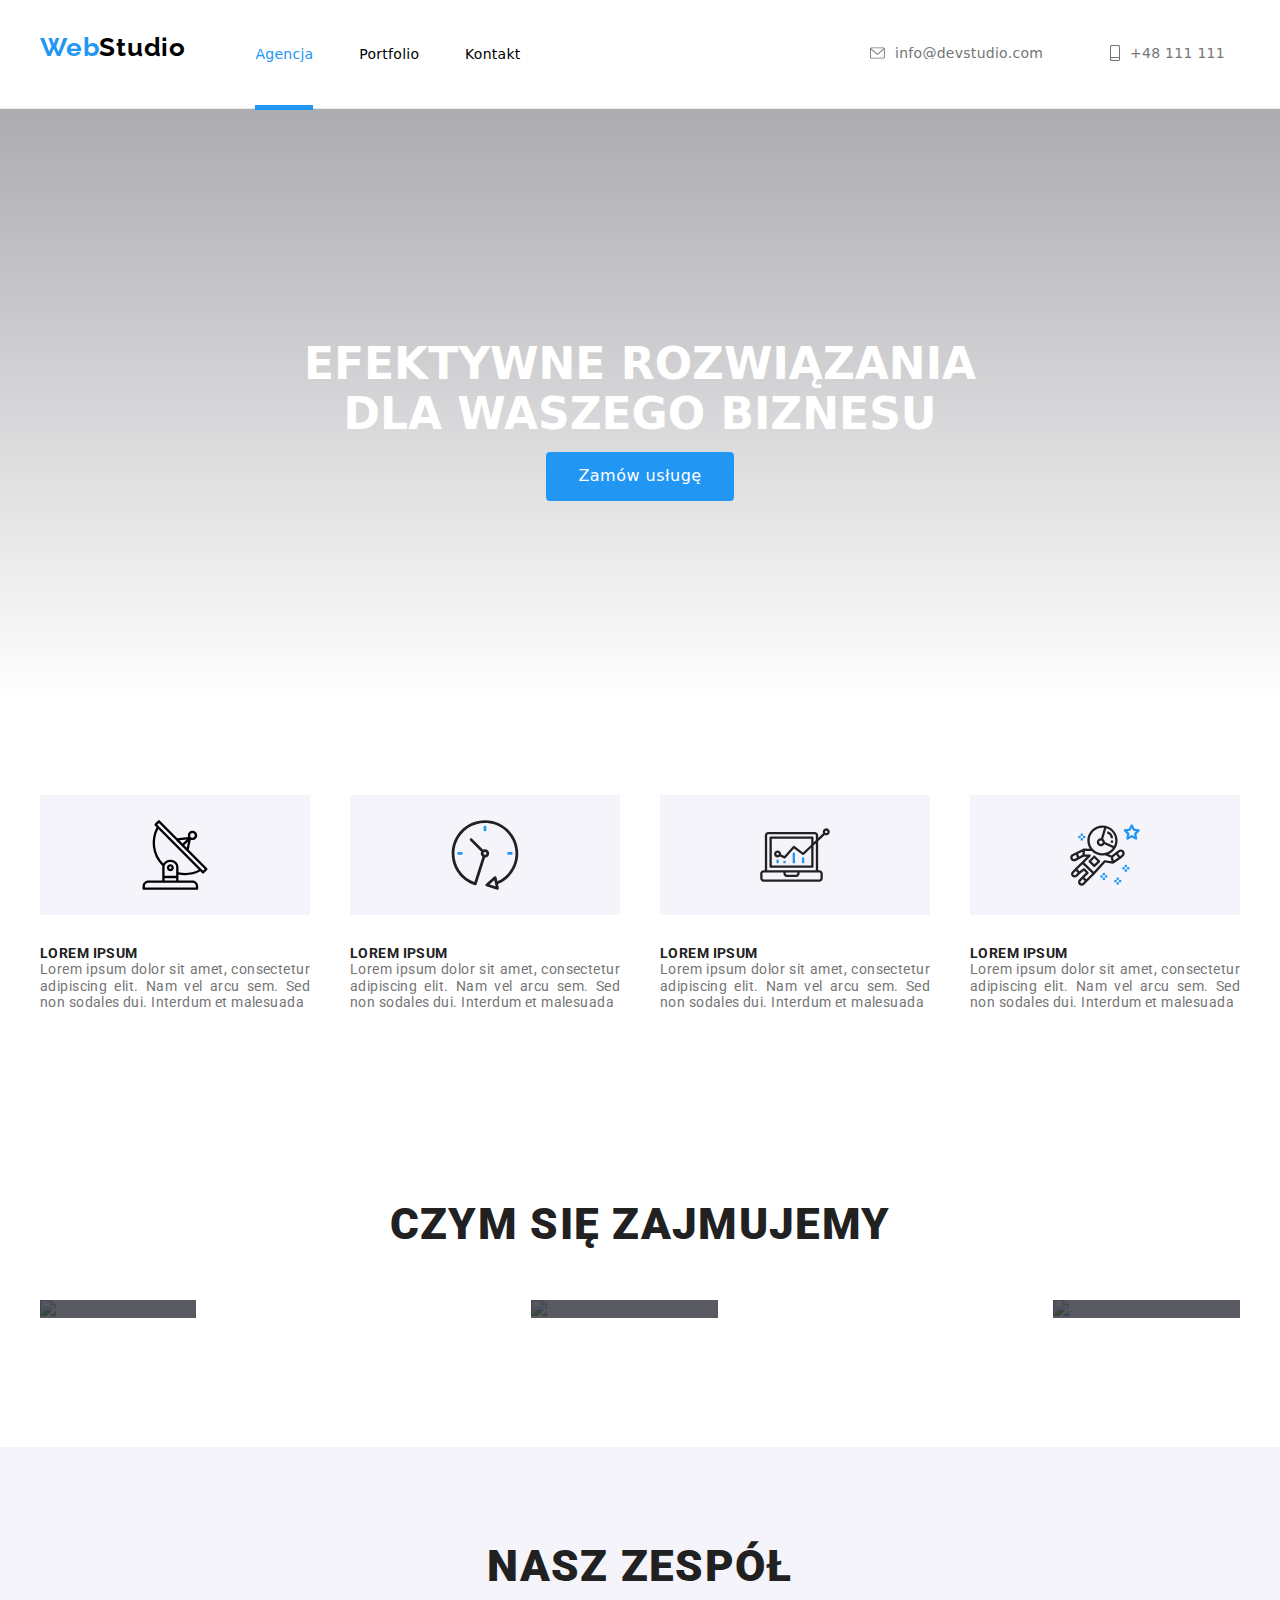
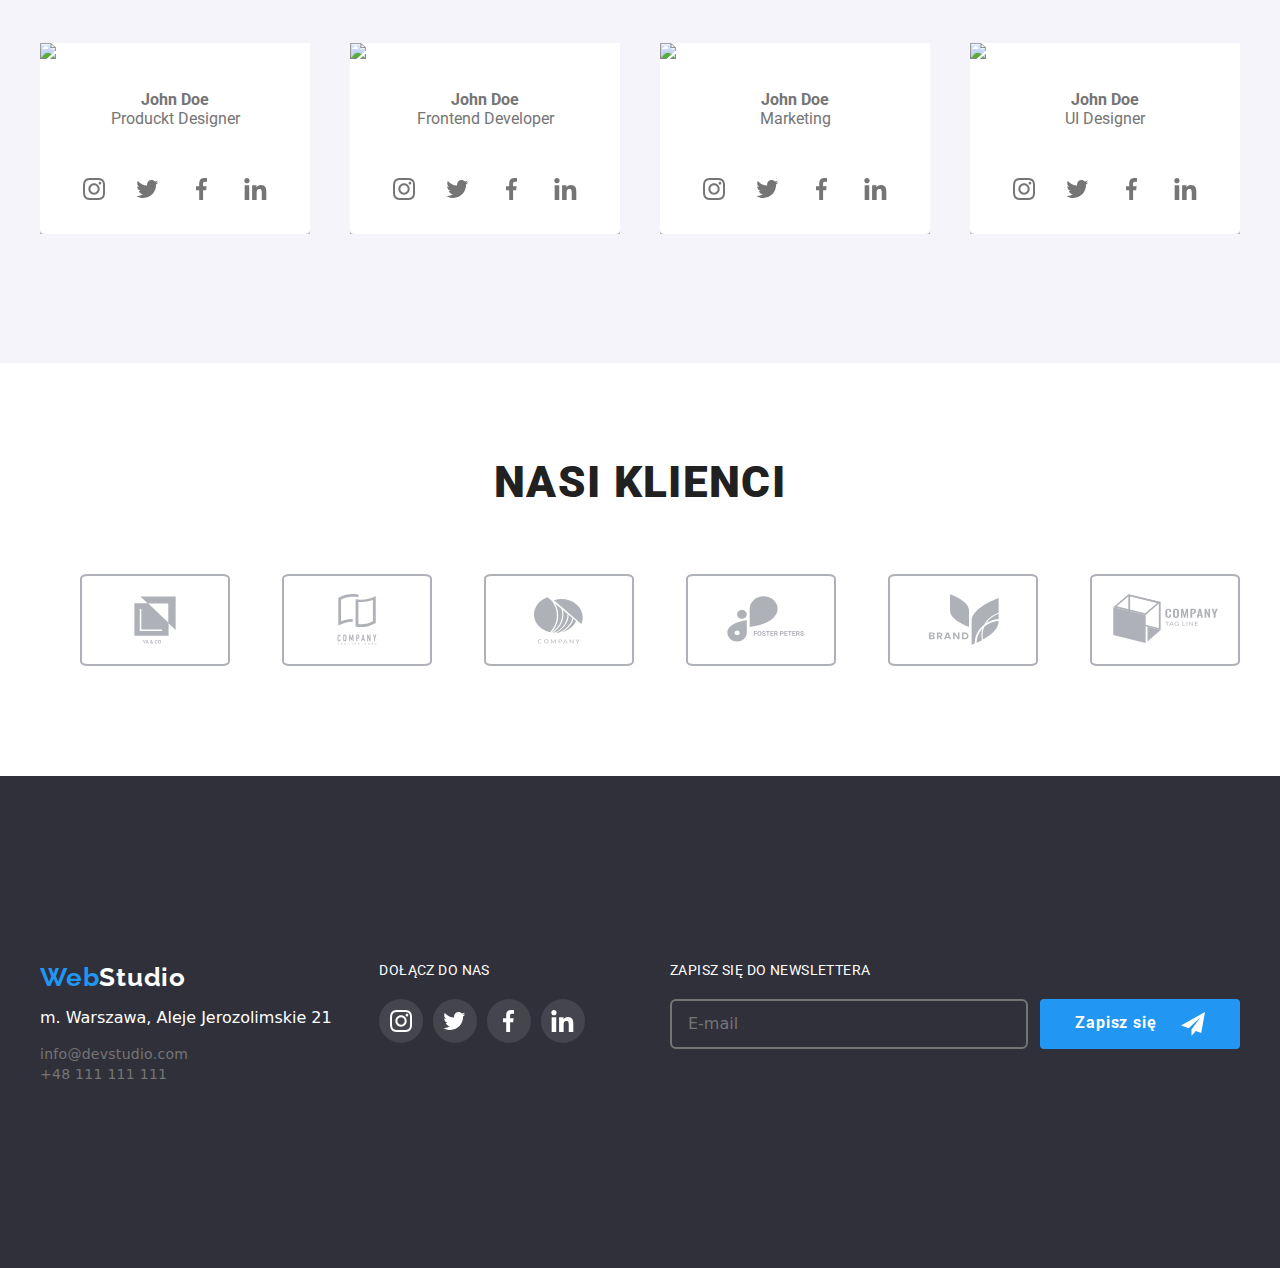
==== commit 00f59bd6: "poprawki forever" ====
--- a/index.html
+++ b/index.html
@@ -27,38 +27,68 @@
         >
 
         <nav class="nav">
-          <a class="link__page link-nav__underline" href="index.html"
-            >Agnecja</a
-          >
-
-          <a class="link__page" href="portfolio.html">Portfolio</a>
-
-          <a class="link__page" href="#kontakt">Kontakt</a>
+          <ul>
+            <li class="nav__box">
+              <a class="nav__link nav__link-underline" href="index.html"
+                >Agencja</a
+              >
+            </li>
+            <li class="nav__box">
+              <a class="nav__link" href="portfolio.html">Portfolio</a>
+            </li>
+            <li class="nav__box">
+              <a class="nav__link" href="#kontakt">Kontakt</a>
+            </li>
+          </ul>
+
           <div class="menu-container">
             <div class="menu-wrap">
-              <a class="mobile-link" href="./index.html">Agencja</a>
-              <a class="mobile-link" href="./portfolio.html">Portfolio</a>
-              <a class="mobile-link" href="#">Kontakt</a>
+              <ul>
+                <li class="nav__box">
+                  <a class="mobile-link" href="./index.html">Agencja</a>
+                </li>
+                <li class="nav__box">
+                  <a class="mobile-link" href="./portfolio.html">Portfolio</a>
+                </li>
+                <li class="nav__box">
+                  <a class="mobile-link" href="#">Kontakt</a>
+                </li>
+              </ul>
             </div>
-            <div class="menu-wrap menu-wrap--contact">
-              <a class="mobile-link mobile-link--phone" href="tel:+48111111111"
-                >+48 111 111 111</a
-              >
-              <a
-                class="mobile-link mobile-link--mail"
-                href="mailto:info@devstudio.com"
-                >info@devstudio.com</a
-              >
-            </div>
-            <div class="menu-wrap--socials">
-              <a class="menu-socials">Instagram</a
-              ><span class="menu-socials-line">|</span>
-              <a class="menu-socials">Twitter</a
-              ><span class="menu-socials-line">|</span>
-              <a class="menu-socials">Facebook</a
-              ><span class="menu-socials-line">|</span>
-              <a class="menu-socials">LinkedIn</a>
-            </div>
+            <ul class="menu-wrap menu-wrap--contact">
+              <li>
+                <a
+                  class="mobile-link mobile-link--phone"
+                  href="tel:+48111111111"
+                  >+48 111 111 111</a
+                >
+              </li>
+              <li>
+                <a
+                  class="mobile-link mobile-link--mail"
+                  href="mailto:info@devstudio.com"
+                  >info@devstudio.com</a
+                >
+              </li>
+            </ul>
+            <ul class="menu-wrap--socials">
+              <li class="nav__box">
+                <a class="menu-socials">Instagram</a
+                ><span class="menu-socials-line">|</span>
+              </li>
+              <li class="nav__box">
+                <a class="menu-socials">Twitter</a
+                ><span class="menu-socials-line">|</span>
+              </li>
+              <li class="nav__box">
+                <a class="menu-socials">Facebook</a
+                ><span class="menu-socials-line">|</span>
+              </li>
+
+              <li class="nav__box">
+                <a class="menu-socials">LinkedIn</a>
+              </li>
+            </ul>
             <svg width="24" height="24" class="mobile-closebutton close-menu">
               <use href="./images/icons.svg#close-buttonm"></use>
             </svg>
@@ -103,49 +133,49 @@
       <section class="article">
         <div class="article__container">
           <ul class="wrapper">
-            <li class="article__article-box">
+            <li class="article__box">
               <div class="article__icon-box">
                 <svg class="article__icon" width="100" height="150">
                   <use href="./images/icons.svg#icon-antenna-1"></use>
                 </svg>
               </div>
-              <h4 class="article-box__paragraf">LOREM IPSUM</h4>
+              <h4 class="article__paragraf">LOREM IPSUM</h4>
               <p class="article__description">
                 Lorem ipsum dolor sit amet, consectetur adipiscing elit. Nam vel
                 arcu sem. Sed non sodales dui. Interdum et malesuada
               </p>
             </li>
-            <li class="article__article-box">
+            <li class="article__box">
               <div class="article__icon-box">
                 <svg class="article__icon" width="100" height="150">
                   <use href="./images/icons.svg#icon-clock-1"></use>
                 </svg>
               </div>
-              <h4 class="article-box__paragraf">LOREM IPSUM</h4>
+              <h4 class="article__paragraf">LOREM IPSUM</h4>
               <p class="article__description">
                 Lorem ipsum dolor sit amet, consectetur adipiscing elit. Nam vel
                 arcu sem. Sed non sodales dui. Interdum et malesuada
               </p>
             </li>
-            <li class="article__article-box">
+            <li class="article__box">
               <div class="article__icon-box">
                 <svg class="article__icon" width="100" height="150">
                   <use href="./images/icons.svg#icon-diagram-1"></use>
                 </svg>
               </div>
-              <h4 class="article-box__paragraf">LOREM IPSUM</h4>
+              <h4 class="article__paragraf">LOREM IPSUM</h4>
               <p class="article__description">
                 Lorem ipsum dolor sit amet, consectetur adipiscing elit. Nam vel
                 arcu sem. Sed non sodales dui. Interdum et malesuada
               </p>
             </li>
-            <li class="article__article-box">
+            <li class="article__box">
               <div class="article__icon-box">
                 <svg class="article__icon" width="100" height="150">
                   <use href="./images/icons.svg#icon-astronaut-1"></use>
                 </svg>
               </div>
-              <h4 class="article-box__paragraf">LOREM IPSUM</h4>
+              <h4 class="article__paragraf">LOREM IPSUM</h4>
               <p class="article__description">
                 Lorem ipsum dolor sit amet, consectetur adipiscing elit. Nam vel
                 arcu sem. Sed non sodales dui. Interdum et malesuada
@@ -166,6 +196,7 @@
                   alt="diagram_blokowy"
                   width="370"
                   height="294"
+                  srcset="images/block_diagram@2x.jpg 2x"
                 />
               </figure>
             </li>
@@ -177,6 +208,7 @@
                   alt="programista_aplikacji"
                   width="370"
                   height="294"
+                  srcset="images/mobile@2x.jpg 2x"
                 />
               </figure>
             </li>
@@ -188,6 +220,7 @@
                   alt="projektowanie_grafiki"
                   width="370"
                   height="294"
+                  srcset="images/block_diagram@2x.jpg 2x"
                 />
               </figure>
             </li>
@@ -206,6 +239,7 @@
                   width="450"
                   height="460"
                   class="img"
+                  srcset="images/pr2x.jpg 2x"
                 />
                 <figcaption class="team__description">
                   <strong>John Doe</strong>
@@ -251,6 +285,7 @@
                   width="450"
                   height="460"
                   class="img"
+                  srcset="images/fe-dev@2x.jpg 2x"
                 />
                 <figcaption class="team__description">
                   <strong>John Doe </strong>
@@ -297,6 +332,7 @@
                   width="450"
                   height="460"
                   class="img"
+                  srcset="images/marketing@2x.jpg 2x"
                 />
                 <figcaption class="team__description">
                   <strong>John Doe </strong>
@@ -342,6 +378,7 @@
                   width="450"
                   height="460"
                   class="img"
+                  srcset="images/ui@2x.jpg 2x"
                 />
                 <figcaption class="team__description">
                   <strong>John Doe</strong>
@@ -385,38 +422,38 @@
       <section class="clients">
         <div class="clients__container">
           <h2 class="clients__paragraf">Nasi klienci</h2>
-          <div class="clients__wrapper">
-            <div class="clients__box">
+          <ul class="clients__wrapper">
+            <li class="clients__box">
               <svg class="clients__icon" width="170" height="92">
                 <use href="./images/icons.svg#icon-Logo"></use>
               </svg>
-            </div>
-            <div class="clients__box">
+            </li>
+            <li class="clients__box">
               <svg class="clients__icon" width="170" height="92">
                 <use href="./images/icons.svg#icon-Logo-1"></use>
               </svg>
-            </div>
-            <div class="clients__box">
+            </li>
+            <li class="clients__box">
               <svg class="clients__icon" width="170" height="92">
                 <use href="./images/icons.svg#icon-Logo-2"></use>
               </svg>
-            </div>
-            <div class="clients__box">
+            </li>
+            <li class="clients__box">
               <svg class="clients__icon" width="170" height="92">
                 <use href="./images/icons.svg#icon-Logo-3"></use>
               </svg>
-            </div>
-            <div class="clients__box">
+            </li>
+            <li class="clients__box">
               <svg class="clients__icon" width="170" height="92">
                 <use href="./images/icons.svg#icon-Logo-4"></use>
               </svg>
-            </div>
-            <div class="clients__box">
+            </li>
+            <li class="clients__box">
               <svg class="clients__icon" width="170" height="92">
                 <use href="./images/icons.svg#icon-Logo-5"></use>
               </svg>
-            </div>
-          </div>
+            </li>
+          </ul>
         </div>
       </section>
     </main>
@@ -428,7 +465,7 @@
             ><span style="color: #ffffff">Studio</span></a
           >
 
-          <i>m. Warszawa, Aleje Jerozolimskie 21</i>
+          <p>m. Warszawa, Aleje Jerozolimskie 21</p>
 
           <a
             class="link-footer__page link-footer__page--footer"
--- a/css/main.min.css
+++ b/css/main.min.css
@@ -1 +1 @@
-:root{--button-color: #2196f3;--main-fontcolor: #757575;--main-font: "Roboto";--logo-font: "Raleway";--section-backroundcolor: #2f303a;--hover-color: #2196f3;--border-color: #afb1b8;--border-radius: 0px 0px 4px 4px;--box-shadow: 0px 1px 3px rgba(0, 0, 0, 0.12), 0px 1px 1px rgba(0, 0, 0, 0.14), 0px 2px 1px rgba(0, 0, 0, 0.2);--border: 1px solid rgba(0, 0, 0, 0.1);--box: 0px 3px 1px rgba(0, 0, 0, 0.1), 0px 1px 2px rgba(0, 0, 0, 0.08), 0px 2px 2px rgba(0, 0, 0, 0.12)}@media screen and (min-width: 320px)and (max-width: 767px){.footer{background-color:#2f303a;color:#fff;padding-top:10px;padding-bottom:10px;display:flex;align-items:center;justify-content:center}.footer__container{display:flex;flex-wrap:wrap;justify-content:center;align-items:center;width:450px;padding-left:15px;padding-right:15px}.footer__address{display:flex;flex-direction:column;justify-content:center;align-items:center;padding-top:60px;padding-bottom:0px;width:450px;padding-left:15px;padding-right:15px}.footer__logo{font-family:var(--logo-font);font-style:normal;font-weight:700;font-size:26px;line-height:1.19;letter-spacing:.03em;text-decoration:none;padding-bottom:20px}.footer__socialmedia{display:flex;flex-direction:column;justify-content:center;align-items:center;margin-top:40px}.footer__icon-box{max-width:450px;max-height:100px;display:flex;padding-right:0px;padding:0;padding-left:15px;padding-right:15px}.socials__icons--footer{fill:#fff;background-color:rgba(255,255,255,.1);border-radius:50%;cursor:pointer}.socials__icons--footer:hover{background-color:#2196f3;transition:250ms}.socialmedia__paragraf{font-family:var(--main-font);font-style:normal;font-weight:400;font-size:14px;line-height:1.71;letter-spacing:.03em;margin:0px;padding-bottom:20px;color:#fff}.footer__form-newsletter{display:flex;width:450px;flex-direction:column;align-items:center;justify-content:center;padding-top:60px;margin:0px}.form-newsletter__paragraf{text-transform:uppercase;font-family:var(--main-font);font-style:normal;font-weight:400;font-size:14px;line-height:1.71;letter-spacing:.03em;margin:0px;padding-bottom:20px;color:#fff;text-align:start;padding-bottom:0px}.form-newsletter__box{display:flex;justify-content:center;flex-wrap:wrap;margin:0px;padding-top:20px;padding-bottom:30px}.form-newsletter__button-icon{fill:#fff;width:24px;height:24px}.form-newsletter__link{font-family:var(--main-font);font-style:normal;font-weight:700;font-size:16px;line-height:1.8;letter-spacing:.06em}.form-newsletter__input{background-color:rgba(0,0,0,0);height:50px;width:450px;border-radius:6px;margin:0;border-color:#757575;padding-left:15px;padding-right:15px;border-style:solid;color:#fff}.form-newsletter__input:focus-within{border-color:#fff;transition-duration:250ms;transition:cubic-bezier(0.4, 0, 0.2, 1);outline:none}.button--newsletter{letter-spacing:.03em;cursor:pointer;color:#fff;border-radius:4px;background-color:#2196f3;border:none;display:flex;justify-content:center;align-items:center;text-decoration:none;margin-top:30px;height:50px;width:200px}.button--newsletter:focus,.button--newsletter:hover{color:#fff;background-color:var(--button-color);box-shadow:var(--box);border-radius:var(--border-radius);box-shadow:0px 1px 3px rgba(255,255,255,.12),0px 1px 1px rgba(255,255,255,.14),0px 2px 1px rgba(255,255,255,.2);transition:cubic-bezier(0.4, 0, 0.2, 1)}.link-footer__page{color:#757575;text-decoration:none;font-style:normal;font-weight:500;font-size:14px;line-height:1.71;letter-spacing:.02em;padding-top:10px;margin-left:20px;margin-right:20px;position:relative}.link-footer__page:hover{color:#2196f3;cursor:pointer;background-color:rgba(0,0,0,0)}.link--contact{line-height:1.17;margin-right:15px}.link__page--footer{color:#757575;margin:0;padding-top:10px}}@media screen and (min-width: 768px)and (max-width: 1199px){.footer{background-color:#2f303a;color:#fff;display:flex;align-items:center;justify-content:center;padding-top:65px;padding-bottom:60px}.footer__container{display:flex;flex-wrap:wrap;width:768px}.footer__address{display:flex;flex-direction:column;justify-content:center;align-items:center;padding-top:60px;padding-bottom:0px;width:384px}.footer__logo{font-family:var(--logolll-font);font-style:normal;font-weight:700;font-size:26px;line-height:1.19;letter-spacing:.03em;text-decoration:none;padding-bottom:0px;margin-bottom:20px;padding:0px}.footer__socialmedia{display:flex;flex-direction:column;padding-top:60px;align-items:center}.footer__icon-box{max-width:270px;max-height:100px;display:flex;padding-right:0px;padding:0}.socials__icons--footer{fill:#fff;background-color:rgba(255,255,255,.1);border-radius:50%;cursor:pointer}.socials__icons--footer:hover{background-color:#2196f3;transition:250ms}.socialmedia__paragraf{width:384px;font-family:var(--main-font);font-style:normal;font-weight:900;font-size:16px;line-height:16;text-transform:uppercase;letter-spacing:.03em;color:#fff;text-decoration:solid;text-align:center;margin:0}.footer__form-newsletter{width:768px}.form-newsletter__paragraf{width:768px;font-family:var(--main-font);font-style:normal;font-weight:900;font-size:16px;line-height:16;text-transform:uppercase;letter-spacing:.03em;color:#fff;text-decoration:solid;text-align:center;margin:0;padding-top:50px}.form-newsletter__box{width:768px;display:flex;flex-direction:column;align-items:center;margin:0px;padding-top:20px;padding-bottom:60px}.form-newsletter__button-icon{fill:#fff;width:24px;height:24px}.form-newsletter__link{font-family:var(--main-font);font-style:normal;font-weight:700;font-size:16px;line-height:1.8;letter-spacing:.06em}.form-newsletter__input{background-color:rgba(0,0,0,0);height:50px;min-width:480px;border-radius:6px;margin:0;border-color:#757575;border-style:solid;color:#fff}.form-newsletter__input:focus-within{border-color:#fff;transition-duration:250ms;transition:cubic-bezier(0.4, 0, 0.2, 1);outline:none}.button--newsletter{letter-spacing:.03em;cursor:pointer;color:#fff;border-radius:4px;background-color:#2196f3;border:none;display:flex;justify-content:center;align-items:center;text-decoration:none;margin-top:30px;height:50px;width:200px}.button--newsletter:focus,.button--newsletter:hover{color:#fff;background-color:var(--button-color);box-shadow:var(--box);border-radius:var(--border-radius);box-shadow:0px 1px 3px rgba(255,255,255,.12),0px 1px 1px rgba(255,255,255,.14),0px 2px 1px rgba(255,255,255,.2);transition:cubic-bezier(0.4, 0, 0.2, 1)}.link-footer__page{color:#757575;text-decoration:none;font-style:normal;font-weight:500;font-size:14px;line-height:1.17;letter-spacing:.02em;padding-top:10px;margin-left:20px;margin-right:20px;position:relative}.link-footer__page:hover{color:#2196f3;cursor:pointer;background-color:rgba(0,0,0,0)}.link--contact{line-height:16px;margin-right:15px}.link__page--footer{color:#757575;margin:0;padding-top:10px}}@media screen and (min-width: 1200px){.footer{background-color:#2f303a;color:#fff;padding-top:126px;padding-bottom:126px;display:flex;align-items:center;justify-content:center}.footer__container{display:flex;justify-content:space-between;width:1200px}.footer__address{display:flex;flex-direction:column;padding-top:60px;padding-bottom:60px}.footer__logo{font-family:var(--logo-font);font-style:normal;font-weight:700;font-size:26px;line-height:1.19;letter-spacing:.03em;text-decoration:none}.footer__socialmedia{display:flex;flex-direction:column;padding-top:60px;align-items:flex-start;margin-left:40px}.footer__icon-box{max-width:270px;max-height:100px;display:flex;padding-right:0px;padding:0}.socials__icons--footer{margin-right:10px;fill:#fff;background-color:rgba(255,255,255,.1);border-radius:50%;cursor:pointer}.socials__icons--footer:hover{background-color:#2196f3;transition:250ms}.socialmedia__paragraf{font-family:var(--main-font);font-style:normal;font-weight:400;font-size:14px;line-height:1.17;letter-spacing:.03em;margin:0px;padding-bottom:20px;color:#fff}.footer__form-newsletter{display:flex;flex-direction:column;align-items:flex-start;justify-content:flex-start;padding-top:60px;padding-left:67px}.form-newsletter__paragraf{text-transform:uppercase;font-family:var(--main-font);font-style:normal;font-weight:400;font-size:14px;line-height:1.17;letter-spacing:.03em;margin:0px;padding-bottom:20px;color:#fff;text-align:start}.form-newsletter__box{display:flex;justify-content:space-between}.form-newsletter__button-icon{fill:#fff;width:24px;height:24px;margin-left:24px}.form-newsletter__link{font-family:var(--main-font);font-style:normal;font-weight:700;font-size:16px;line-height:1.17;letter-spacing:.06em}.form-newsletter__input{background-color:rgba(0,0,0,0);height:50px;min-width:358px;border-radius:6px;margin:0;border-color:#757575;padding-left:16px;border-style:solid;color:#fff}.form-newsletter__input:focus-within{border-color:#fff;transition-duration:250ms;transition:cubic-bezier(0.4, 0, 0.2, 1);outline:none}.button--newsletter{margin-left:12px;letter-spacing:.03em;cursor:pointer;color:#fff;border-radius:4px;background-color:#2196f3;border:none;display:flex;justify-content:center;align-items:center;text-decoration:none;height:50px;width:200px}.button--newsletter:focus,.button--newsletter:hover{color:#fff;background-color:var(--button-color);box-shadow:var(--box);border-radius:var(--border-radius);box-shadow:0px 1px 3px rgba(255,255,255,.12),0px 1px 1px rgba(255,255,255,.14),0px 2px 1px rgba(255,255,255,.2);transition:cubic-bezier(0.4, 0, 0.2, 1)}.link-footer__page{color:#757575;text-decoration:none;font-style:normal;font-weight:500;font-size:14px;line-height:1.17;letter-spacing:.02em;padding-top:3px;position:relative}.link-footer__page:hover{color:#2196f3;cursor:pointer;background-color:rgba(0,0,0,0)}.link--contact{line-height:16px}.link__page--footer{color:#757575;margin:0}}@media screen and (min-width: 320px)and (max-width: 767px){.header{display:flex;flex-wrap:wrap;align-items:center;justify-content:center}.header__menu{width:450px;padding-left:15px;padding-right:15px;font-style:normal;font-weight:700;font-size:14px;line-height:1.17;letter-spacing:.06em;display:flex;align-items:center;justify-content:space-between;padding-top:30px;padding-bottom:30px;margin:0px}.header__logo{width:134px;height:28px;font-family:var(--logo-font);font-style:normal;font-weight:700;font-size:26px;line-height:1.19;letter-spacing:.03em;text-decoration:none}.link{color:#212121;text-decoration:none;font-style:normal;font-weight:500;font-size:14px;line-height:1.19;letter-spacing:.02em;padding-right:0px;margin-left:20px;margin-right:20px;position:relative;display:none}.link:hover{color:var(--hovercolor);cursor:pointer;background-color:rgba(0,0,0,0)}.link:focus{color:var(--hovercolor);cursor:pointer;background-color:rgba(0,0,0,0)}.link__page{color:#212121;text-decoration:none;font-style:normal;font-weight:500;font-size:14px;line-height:1.17;letter-spacing:.02em;padding-right:0px;margin-left:20px;margin-right:20px;position:relative;display:none}.link__page:hover{color:#2196f3;cursor:pointer;background-color:rgba(0,0,0,0)}.link--contact{line-height:1.17;margin-right:15px;display:none}.header__contact{display:flex;justify-content:center;align-items:center;display:none}.contact__icon{fill:#757575;display:none}.contact__icon:hover,.contact__icon .contact__link:hover{fill:#2196f3;cursor:pointer}.link-nav__underline{display:inline-block;color:#2196f3;position:relative;display:none}.link-nav__underline::after{content:"";position:absolute;width:100%;height:5px;background-color:#2196f3;bottom:-20px;left:0}}@media screen and (min-width: 768px)and (max-width: 1199px){.header{display:flex;flex-wrap:wrap;align-items:center;justify-content:center;padding-bottom:7px}.header__menu{width:768px;font-style:normal;font-weight:700;font-size:14px;line-height:1.17;letter-spacing:.06em;display:flex;align-items:center;justify-content:space-between;padding-top:40px;padding-bottom:40px;margin:0px}.header__logo{width:134px;height:28px;font-family:var(--logo-font);font-style:normal;font-weight:700;font-size:26px;line-height:1.19;letter-spacing:.03em;text-decoration:none}.link{color:#212121;text-decoration:none;font-style:normal;font-weight:500;font-size:14px;line-height:1.17;letter-spacing:.02em;padding-right:0px;margin-left:20px;margin-right:20px;position:relative}.link:hover{color:var(--hovercolor);cursor:pointer;background-color:rgba(0,0,0,0)}.link:focus{color:var(--hovercolor);cursor:pointer;background-color:rgba(0,0,0,0)}.link__page{color:#212121;text-decoration:none;font-style:normal;font-weight:500;font-size:14px;line-height:1.17;letter-spacing:.02em;padding-right:0px;margin-left:20px;margin-right:20px;position:relative}.link__page:hover{color:#2196f3;cursor:pointer;background-color:rgba(0,0,0,0)}.link--contact{line-height:1.17;margin-right:15px}.header__contact{display:flex;flex-direction:column;align-items:flex-start}.contact__icon{fill:#757575}.contact__icon:hover,.contact__icon .contact__link:hover{fill:#2196f3;cursor:pointer}.link-nav__underline{display:inline-block;color:#2196f3;position:relative}.link-nav__underline::after{content:"";position:absolute;width:100%;height:5px;background-color:#2196f3;bottom:-44px;left:0}}@media screen and (min-width: 1200px){.header{display:flex;flex-wrap:wrap;align-items:center;justify-content:center;padding-left:25px;padding-top:32px;padding-bottom:32px;padding-right:25px}.header__menu{width:1200px;font-style:normal;font-weight:700;font-size:14px;line-height:1.17;letter-spacing:.06em;display:flex;justify-content:space-between;padding:0px;margin:0px}.header__logo{font-family:var(--logo-font);font-style:normal;font-weight:700;font-size:26px;line-height:1.19;letter-spacing:.03em;text-decoration:none}.link{color:#212121;text-decoration:none;font-style:normal;font-weight:500;font-size:14px;line-height:1.17;letter-spacing:.02em;padding-right:0px;margin-left:20px;margin-right:20px;position:relative}.link:hover{color:var(--hovercolor);cursor:pointer;background-color:rgba(0,0,0,0)}.link:focus{color:var(--hovercolor);cursor:pointer;background-color:rgba(0,0,0,0)}.link--contact{line-height:1.17;margin-right:15px}.header__contact{display:flex;justify-content:center;align-items:center}.contact__icon{fill:#757575}.contact__icon:hover,.contact__icon .contact__link:hover{fill:#2196f3;cursor:pointer}.link-nav__underline{display:inline-block;color:#2196f3;position:relative}.link-nav__underline::after{content:"";position:absolute;width:100%;height:5px;background-color:#2196f3;bottom:-44px;left:0}.link__page{color:#757575;text-decoration:none;font-style:normal;font-weight:500;font-size:14px;line-height:1.17;letter-spacing:.02em;padding-top:3px;margin-left:50px;position:relative}.link__page:hover{color:#2196f3;cursor:pointer;background-color:rgba(0,0,0,0)}.nav{margin-right:200px}}@media screen and (min-width: 320px)and (max-width: 767px){.order{background-color:#2f303a;color:#fff;display:flex;align-items:center;justify-content:center;border-top:1px solid #ececec}.order__container{width:480px;padding-top:118px;padding-bottom:118px;color:#fff;background-image:linear-gradient(to top, rgba(0, 18, 105, 0) 0%, rgba(47, 48, 58, 0.4) 100%),url("../images/tm-mobile.jpg");background-size:cover;background-repeat:no-repeat;background-position:center;display:flex;flex-direction:column;align-items:center;justify-content:center}.order__header{display:flex;justify-content:center;width:480px;height:84px;text-align:center}.button{font-style:normal;font-weight:500;font-size:16px;line-height:1.17;text-align:center;letter-spacing:.03em;cursor:pointer;color:#fff;border-radius:4px;border:none;background-color:var(--button-color);padding:15px 32px;text-align:center;text-decoration:none;display:inline-block}.button:focus,.button:hover{-webkit-box-shadow:0px 10px 13px -7px #000,0px 0px 19px 0px #000;box-shadow:0px 10px 13px -7px #000,0px 0px 19px 0px #000;border-radius:4px 4px 4px 4px;transition:cubic-bezier(0.4, 0, 0.2, 1)}}@media screen and (min-width: 768px)and (max-width: 1199px){.order{background-color:#2f303a;color:#fff;padding-top:118px;padding-bottom:118px;display:flex;align-items:center;justify-content:center;border-top:1px solid #ececec}.order .order__container{width:768px;height:400px;color:#fff;background-image:linear-gradient(to top, rgba(0, 18, 105, 0) 0%, rgba(47, 48, 58, 0.4) 100%),url("../images/tm-tablet2.jpg");background-size:cover;background-repeat:no-repeat;background-position:center;display:flex;flex-direction:column;align-items:center;justify-content:center}.order__header{display:flex;justify-content:center;width:365px;height:84px;text-align:center}.button{font-style:normal;font-weight:500;font-size:16px;line-height:1.17;text-align:center;letter-spacing:.03em;cursor:pointer;color:#fff;border-radius:4px;border:none;background-color:var(--button-color);padding:15px 32px;text-align:center;text-decoration:none;display:inline-block}.button:focus,.button:hover{-webkit-box-shadow:0px 10px 13px -7px #000,0px 0px 19px 0px #000;box-shadow:0px 10px 13px -7px #000,0px 0px 19px 0px #000;border-radius:4px 4px 4px 4px;transition:cubic-bezier(0.4, 0, 0.2, 1)}}@media screen and (min-width: 1200px){.order{background-color:#2f303a;color:#fff;min-height:252px;display:flex;align-items:center;justify-content:center;border-top:1px solid #ececec}.order .order__container{width:1600px;color:#fff;display:flex;flex-direction:column;align-items:center;justify-content:center;padding-top:200px;padding-bottom:200px;margin:0;padding-right:0;padding-left:0;background-image:linear-gradient(to top, rgba(0, 18, 105, 0) 0%, rgba(47, 48, 58, 0.4) 100%),url("../images/tm-tablet2.jpg");background-size:cover;background-repeat:no-repeat;background-position:center}.button{font-style:normal;font-weight:500;font-size:16px;line-height:1.17;text-align:center;letter-spacing:.03em;cursor:pointer;color:#fff;border-radius:4px;border:none;background-color:var(--button-color);padding:15px 32px;text-align:center;text-decoration:none;display:inline-block}.button:focus,.button:hover{-webkit-box-shadow:0px 10px 13px -7px #000,0px 0px 19px 0px #000;box-shadow:0px 10px 13px -7px #000,0px 0px 19px 0px #000;border-radius:4px 4px 4px 4px;transition:cubic-bezier(0.4, 0, 0.2, 1)}}@media screen and (min-width: 320px)and (max-width: 767px){.clients{color:#fff;display:flex;justify-content:center;padding-top:94px;padding-bottom:94px}.clients__container{color:#fff;width:450px}.clients__wrapper{width:450px;padding-left:15px;padding-right:15px;display:flex;flex-wrap:wrap;justify-content:center}.clients__box{max-width:150px;max-height:92px;display:flex;padding-right:0px;padding:0;margin:0%;border-radius:10%;margin:15px}.clients__icon{fill:#afb1b8;width:210px;height:92px;background-color:#fff;border-radius:5%;border:2px solid #afb1b8}.clients__icon:hover{fill:#2196f3;border-color:#2196f3;cursor:pointer;transition:cubic-bezier(0.4, 0, 0.2, 1)}.clients__paragraf{width:400px;font-family:var(--main-font);font-style:normal;font-weight:900;font-size:44px;line-height:1.17;text-transform:uppercase;letter-spacing:.03em;color:#212121;text-decoration:solid;text-align:center;display:inline-block;margin:0;padding-bottom:50px}}@media screen and (min-width: 768px)and (max-width: 1199px){.clients{color:#fff;display:flex;justify-content:center;padding-top:94px;padding-bottom:94px}.clients__container{color:#fff;width:768px;display:flex;flex-wrap:wrap;justify-content:center}.clients__wrapper{width:768px;display:flex;flex-wrap:wrap;justify-content:center;align-items:center}.clients__box{width:228px;display:flex;flex-wrap:wrap;justify-content:space-between;padding-right:0px;padding:0;margin:0%;border-radius:10%;margin-top:55px}.clients__icon{fill:#afb1b8;background-color:#fff;border-radius:5%;border:2px solid #afb1b8}.clients__icon:hover{fill:#2196f3;border-color:#2196f3;cursor:pointer;transition:cubic-bezier(0.4, 0, 0.2, 1)}.clients__paragraf{width:400px;font-family:var(--main-font);font-style:normal;font-weight:900;font-size:44px;line-height:1.17;text-transform:uppercase;letter-spacing:.03em;color:#212121;text-decoration:solid;text-align:center;display:flex;align-items:center;justify-content:center;margin:0;padding-bottom:50px}}@media screen and (min-width: 1200px){.clients{color:#fff;display:flex;justify-content:center;padding-top:94px;padding-bottom:94px}.clients__wrapper{width:1200px;display:flex;justify-content:space-between}.clients__box{max-width:150px;max-height:92px;display:flex;padding-right:0px;padding:0;margin:0%;border-radius:10%}.clients__icon{fill:#afb1b8;background-color:#fff;border-radius:5%;border:2px solid #afb1b8}.clients__icon:hover{fill:#2196f3;border-color:#2196f3;cursor:pointer;transition:cubic-bezier(0.4, 0, 0.2, 1)}.clients__paragraf{width:1200px;font-family:var(--main-font);font-style:normal;font-weight:900;font-size:44px;line-height:1.17;text-transform:uppercase;letter-spacing:.03em;color:#212121;text-decoration:solid;text-align:center;display:inline-block;margin:0;padding-bottom:50px}}@media screen and (min-width: 320px)and (max-width: 767px){.article__container{max-width:480px;margin:0 auto;padding:30px 15px;margin-top:40px}.article__description{font-family:"Roboto";font-style:normal;font-weight:400;font-size:14px;line-height:1.17;letter-spacing:.03em;margin:0px;padding:0px;color:#757575;text-align:justify}.article__article-box{max-width:450px;display:inline-block}.article__icon-box{width:450px;height:120px;display:flex;justify-content:center;align-items:center;padding-right:0px;margin:0px;padding:0;padding-top:30px;padding-bottom:30px;margin-bottom:30px;background-color:#f5f4fa}.article-box__paragraf{font-family:"Roboto";font-style:normal;font-weight:700;font-size:14px;line-height:1.17;letter-spacing:.03em;text-transform:uppercase;color:#212121;padding:0;margin:0}}@media screen and (min-width: 768px)and (max-width: 1199px){.article__container{max-width:768px;margin:0 auto;padding:30px 15px;margin-top:40px}.article__description{font-family:"Roboto";font-style:normal;font-weight:400;font-size:14px;line-height:1.17;letter-spacing:.03em;margin:0px;padding:0px;color:#757575;text-align:justify}.article__article-box{max-width:354px;display:inline-block}.article__icon-box{width:354px;height:120px;display:flex;justify-content:center;align-items:center;padding-right:0px;margin:0px;padding:0;padding-top:30px;padding-bottom:30px;margin-bottom:30px;background-color:#f5f4fa}.article-box__paragraf{font-family:"Roboto";font-style:normal;font-weight:700;font-size:14px;line-height:1.17;letter-spacing:.03em;text-transform:uppercase;color:#212121;padding:0;margin:0}}@media screen and (min-width: 1200px){.article{color:#fff;padding-top:94px;padding-bottom:94px}.article__container{max-width:1200px;margin:0 auto}.article__description{font-family:"Roboto";font-style:normal;font-weight:400;font-size:14px;line-height:1.17;letter-spacing:.03em;margin:0px;padding:0px;color:#757575;text-align:justify}.article__article-box{max-width:270px;display:inline-block;padding-right:0px;margin:0px;padding:0}.article__icon-box{width:270px;height:120px;display:flex;justify-content:center;align-items:center;padding-right:0px;margin:0px;padding:0;padding-top:30px;padding-bottom:30px;margin-bottom:30px;background-color:#f5f4fa}.article-box__paragraf{font-family:"Roboto";font-style:normal;font-weight:700;font-size:14px;line-height:1.17;letter-spacing:.03em;text-transform:uppercase;color:#212121;padding:0;margin:0}}.slider__container{color:#fff;display:flex;flex-direction:column;justify-content:center;align-items:center;border-top:1px solid #ececec;padding-top:94px;padding-bottom:50px}.portfolio__box{margin-bottom:10px;position:relative;overflow:hidden}.portfolio__container{max-width:1200px;margin:0 auto}.wrapper{max-width:1200px;display:flex;flex-wrap:wrap;justify-content:space-between;gap:0;padding:0;margin:0}.portfolio{color:#fff;display:flex;justify-content:center;padding-bottom:44px;margin:0;gap:0}.description-portfolio{display:flex;flex-direction:column;align-items:flex-start;color:#212121;max-width:370px;padding-top:20px;padding-bottom:20px;padding-left:20px;z-index:1}.portfolio__figure{margin:0 auto;margin-bottom:30px;border-radius:1%;border:1px solid #eee}.portfolio__figure:hover{margin:0 auto;background-color:#fff;box-shadow:0px 1px 3px rgba(0,0,0,.12),0px 1px 1px rgba(0,0,0,.14),0px 2px 1px rgba(0,0,0,.2);border-radius:0px 0px 4px 4px}.figure__onlay{position:relative;overflow:hidden}.portfolio__figure:hover .figure__onlay-hidden,.portfolio__figure:focus .figure__onlay-hidden{transform:translateY(-100%)}.figure__onlay-hidden{background-color:#2196f3;position:absolute;padding-top:20px;padding-left:35px;width:100%;height:100%;transform:translateY(0);transition:transform 250ms ease}.figure__text-hidden{font-weight:400;font-size:18px;line-height:1.55;letter-spacing:.03em;color:#fff;position:absolute;width:301px;text-align:justify}.button--portfolio{color:#212121;background-color:#f5f4fa;margin-left:8px;padding:10px 32px;border-radius:4px 4px 4px 4px}.button--portfolio:hover,.button--portfolio:focus{color:#fff;box-shadow:var(--box-shadow);background-color:var(--button-color);transition:cubic-bezier(0.4, 0, 0.2, 1)}@media screen and (min-width: 320px)and (max-width: 767px){.slider__container{color:#fff;display:flex;border-top:1px solid #ececec;padding-top:60px;padding-bottom:40px}.portfolio__box{position:relative;overflow:hidden}.portfolio__container{max-width:480px;margin:0 auto}.wrapper{max-width:480px;display:flex;flex-wrap:wrap;justify-content:center;align-items:center;gap:0;padding:0;margin:0}.portfolio{color:#fff;display:flex;justify-content:center;padding-bottom:44px;margin:0;gap:0}.description-portfolio{display:flex;flex-direction:column;align-items:flex-start;color:#212121;max-width:370px;padding-top:20px;padding-bottom:20px;padding-left:20px;z-index:1}.portfolio__figure{margin:0 auto;margin-bottom:30px;border-radius:1%;border:1px solid #eee}.portfolio__figure:hover{margin:0 auto;background-color:#fff;box-shadow:0px 1px 3px rgba(0,0,0,.12),0px 1px 1px rgba(0,0,0,.14),0px 2px 1px rgba(0,0,0,.2);border-radius:0px 0px 4px 4px}.figure__onlay{position:relative;overflow:hidden}.portfolio__figure:hover .figure__onlay-hidden,.portfolio__figure:focus .figure__onlay-hidden{transform:translateY(-100%)}.figure__onlay-hidden{background-color:#2196f3;position:absolute;padding-top:20px;padding-left:35px;width:100%;height:100%;transform:translateY(0);transition:transform 250ms ease}.figure__text-hidden{font-weight:400;font-size:18px;line-height:1.55;letter-spacing:.03em;color:#fff;position:absolute;width:301px;text-align:justify}.button--portfolio{color:#212121;background-color:#f5f4fa;margin-left:8px;padding:10px 32px;margin:5px;border-radius:4px 4px 4px 4px}.button--portfolio:hover,.button--portfolio:focus{color:#fff;box-shadow:var(--box-shadow);background-color:var(--button-color);transition:cubic-bezier(0.4, 0, 0.2, 1)}}@media screen and (min-width: 768px)and (max-width: 1199px){.slider__container{color:#fff;display:flex;flex-direction:column;justify-content:center;align-items:center;border-top:1px solid #ececec;padding-top:94px;padding-bottom:50px}.portfolio__box{margin-bottom:10px;position:relative;overflow:hidden}.portfolio__container{max-width:768px;margin:0 auto}.wrapper{max-width:768px;display:flex;flex-wrap:wrap;justify-content:space-between;gap:0;padding:0;margin:0}.portfolio{color:#fff;display:flex;justify-content:center;padding-bottom:44px;margin:0;gap:0}.description-portfolio{display:flex;flex-direction:column;align-items:flex-start;color:#212121;max-width:370px;padding-top:20px;padding-bottom:20px;padding-left:20px;z-index:1}.portfolio__figure{margin:0 auto;margin-bottom:30px;border-radius:1%;border:1px solid #eee}.portfolio__figure:hover{margin:0 auto;background-color:#fff;box-shadow:0px 1px 3px rgba(0,0,0,.12),0px 1px 1px rgba(0,0,0,.14),0px 2px 1px rgba(0,0,0,.2);border-radius:0px 0px 4px 4px}.figure__onlay{position:relative;overflow:hidden}.portfolio__figure:hover .figure__onlay-hidden,.portfolio__figure:focus .figure__onlay-hidden{transform:translateY(-100%)}.figure__onlay-hidden{background-color:#2196f3;position:absolute;padding-top:20px;padding-left:35px;width:100%;height:100%;transform:translateY(0);transition:transform 250ms ease}.figure__text-hidden{font-weight:400;font-size:18px;line-height:1.55;letter-spacing:.03em;color:#fff;position:absolute;width:301px;text-align:justify}.button--portfolio{color:#212121;background-color:#f5f4fa;margin-left:8px;padding:10px 32px;border-radius:4px 4px 4px 4px}.button--portfolio:hover,.button--portfolio:focus{color:#fff;box-shadow:var(--box-shadow);background-color:var(--button-color);transition:cubic-bezier(0.4, 0, 0.2, 1)}}@media screen and (min-width: 1200px){.slider__container{color:#fff;display:flex;flex-direction:column;justify-content:center;align-items:center;border-top:1px solid #ececec;padding-top:94px;padding-bottom:50px}.portfolio__box{margin-bottom:10px;position:relative;overflow:hidden}.portfolio__container{max-width:1200px;margin:0 auto}.wrapper{max-width:1200px;display:flex;flex-wrap:wrap;justify-content:space-between;gap:0;padding:0;margin:0}.portfolio{color:#fff;display:flex;justify-content:center;padding-bottom:44px;margin:0;gap:0}.description-portfolio{display:flex;flex-direction:column;align-items:flex-start;color:#212121;max-width:370px;padding-top:20px;padding-bottom:20px;padding-left:20px;z-index:1}.portfolio__figure{margin:0 auto;margin-bottom:30px;border-radius:1%;border:1px solid #eee}.portfolio__figure:hover{margin:0 auto;background-color:#fff;box-shadow:0px 1px 3px rgba(0,0,0,.12),0px 1px 1px rgba(0,0,0,.14),0px 2px 1px rgba(0,0,0,.2);border-radius:0px 0px 4px 4px}.figure__onlay{position:relative;overflow:hidden}.portfolio__figure:hover .figure__onlay-hidden,.portfolio__figure:focus .figure__onlay-hidden{transform:translateY(-100%)}.figure__onlay-hidden{background-color:#2196f3;position:absolute;padding-top:20px;padding-left:35px;width:100%;height:100%;transform:translateY(0);transition:transform 250ms ease}.figure__text-hidden{font-weight:400;font-size:18px;line-height:1.55;letter-spacing:.03em;color:#fff;position:absolute;width:301px;text-align:justify}.button--portfolio{color:#212121;background-color:#f5f4fa;margin-left:8px;padding:10px 32px;border-radius:4px 4px 4px 4px}.button--portfolio:hover,.button--portfolio:focus{color:#fff;box-shadow:var(--box-shadow);background-color:var(--button-color);transition:cubic-bezier(0.4, 0, 0.2, 1)}}@media screen and (min-width: 320px)and (max-width: 767px){.team{color:#fff;display:flex;justify-content:center;background-color:#f5f4fa;padding-top:94px;padding-bottom:94px}.team__container{width:450px;padding-left:15px;padding-right:15px}.team__box{width:450px;margin-bottom:35px;display:flex;justify-content:center;padding-left:15px;padding-right:15px}.team__figure{margin:0 auto;padding-bottom:15px;background-color:#fff;box-shadow:var(--box-shadow);border-radius:var(--border-radius);display:flex;flex-wrap:wrap;justify-content:center}.team__description{font-family:var(--main-font);color:#212121;font-weight:500;font-size:18px;line-height:1.17;width:450px;height:60px;display:flex;flex-direction:column;align-items:center;justify-content:center;gap:0;padding-top:60px;padding-bottom:40px}.section__paragraf{width:450px;font-family:var(--main-font);font-style:normal;font-weight:900;font-size:44px;text-transform:uppercase;letter-spacing:.03em;color:#212121;text-decoration:solid;text-align:center;display:inline-block;margin:0}.socials__icon{margin-left:5px;margin-right:5px;fill:#757575;background-color:#fff;border-radius:50%}.socials__icon--team{margin-left:5px;margin-right:5px;fill:#757575;background-color:#fff;border-radius:50%}.socials__icon--team:hover{fill:#fff;background-color:#2196f3;cursor:pointer;transition:250ms}.team__icons-box{width:450px;height:60px;display:flex;justify-content:center;align-items:center;padding-right:0px;margin:0px;padding:0;background-color:#fff}}@media screen and (min-width: 768px)and (max-width: 1199px){.team{color:#fff;display:flex;justify-content:center;background-color:#f5f4fa;padding-top:94px;padding-bottom:94px}.team__container{width:768px}.team__box{width:354px;margin-bottom:35px;display:flex;justify-content:center}.team__figure{margin:0 auto;padding-bottom:15px;background-color:#fff;box-shadow:var(--box-shadow);border-radius:var(--border-radius);display:flex;flex-wrap:wrap;justify-content:center}.team__description{font-family:var(--main-font);color:#212121;font-weight:500;font-size:18px;line-height:1.17;width:354px;display:flex;flex-direction:column;align-items:center;justify-content:center;gap:0;padding-top:60px;padding-bottom:40px}.section__paragraf{width:768px;font-family:var(--main-font);font-style:normal;font-weight:900;font-size:28px;display:inline-block;text-transform:uppercase;letter-spacing:.03em;color:#212121;text-decoration:solid;text-align:center;margin:0}.socials__icon{margin-left:5px;margin-right:5px;fill:#757575;background-color:#fff;border-radius:50%}.socials__icon--team{margin-left:5px;margin-right:5px;fill:#757575;background-color:#fff;border-radius:50%}.socials__icon--team:hover{fill:#fff;background-color:#2196f3;cursor:pointer;transition:250ms}.team__icons-box{width:354px;height:60px;display:flex;justify-content:center;align-items:center;padding-right:0px;margin:0px;padding:0;background-color:#fff}.img{width:354px;height:374px}}@media screen and (min-width: 1200px){.team{color:#fff;display:flex;justify-content:center;background-color:#f5f4fa;padding-top:94px;padding-bottom:94px}.team__box{margin-bottom:35px;position:relative;overflow:hidden}.team__figure{margin:0 auto;padding-bottom:15px;background-color:#fff;box-shadow:var(--box-shadow);border-radius:var(--border-radius)}.team__description{font-family:var(--main-font);display:flex;flex-direction:column;align-items:center;color:#757575;background-color:#fff;max-width:270px;padding-top:30px;padding-bottom:30px;line-height:1.17;margin:0%;gap:0%}.socials__icon{margin-left:5px;margin-right:5px;fill:#757575;background-color:#fff;border-radius:50%}.socials__icon--team{margin-left:5px;margin-right:5px;fill:#757575;background-color:#fff;border-radius:50%}.socials__icon--team:hover{fill:#fff;background-color:#2196f3;cursor:pointer;transition:250ms}.team__icons-box{width:270px;height:60px;display:flex;justify-content:center;align-items:center;padding-right:0px;margin:0px;padding:0;background-color:#fff}.img{width:270px;height:260px}}@media screen and (min-width: 320px)and (max-width: 767px){.whatwedo{color:#fff;display:flex;justify-content:center;padding-top:94px;padding-bottom:94px;display:none}}@media screen and (min-width: 768px)and (max-width: 1199px){.whatwedo{color:#fff;display:flex;justify-content:center;padding-top:94px;padding-bottom:94px;display:none}}@media screen and (min-width: 1200px){.whatwedo{color:#fff;display:flex;justify-content:center;padding-top:94px;padding-bottom:94px}.section__paragraf{width:1200px;font-family:var(--main-font);font-style:normal;font-weight:900;font-size:44px;line-height:1.17;text-transform:uppercase;letter-spacing:.03em;color:#212121;text-decoration:solid;text-align:center;display:inline-block;margin:0;padding-bottom:50px}.whatwedo__box{margin-bottom:35px;position:relative;overflow:hidden}.whatwedo__box .whatwedo__label{position:absolute;display:flex;justify-content:center;align-items:center;right:0;bottom:0;margin:0;height:70px;width:370px;background:rgba(47,48,58,.8);font-family:var(--main-font);font-style:normal;font-size:14px;line-height:1.17;text-align:center;letter-spacing:.03em;text-transform:uppercase}.whatwedo__figure{margin:0 auto;background-color:#fff}}@media screen and (min-width: 320px)and (max-width: 767px){.modal{position:fixed;left:0;top:0;width:100%;height:100%;background-color:rgba(0,0,0,.2)}.modal__container{position:absolute;top:50%;left:50%;transform:translate(-50%, -50%);width:450px;height:681px;background-color:#fff}.modal__close-button{position:absolute;width:30px;height:30px;top:8px;right:8px;border:var(--border);border-radius:50%;cursor:pointer}.modal__close-button:focus,.modal__close-button:hover{box-shadow:var(--box-shadow);-webkit-box-shadow:1px 1px 8px 4px rgba(77,76,76,.07);-moz-box-shadow:1px 1px 8px 4px rgba(77,76,76,.07);transition:cubic-bezier(0.4, 0, 0.2, 1)}.modal__is-hidden{opacity:0;visibility:hidden;pointer-events:none}.modal-order__paragraf{font-family:var(--main-font);font-style:normal;font-weight:400;font-size:12px;line-height:1.16;letter-spacing:.01em;color:#757575}.modal__paragraf-title{font-family:var(--main-font);font-style:normal;font-weight:700;font-size:20px;line-height:1.15;text-align:center;letter-spacing:.03em;color:#212121}.modal__form{display:flex;flex-direction:column;padding-left:50px;padding-right:50px;padding-top:40px;padding-bottom:50px}.modal-order__input{font-size:12px;width:510px;padding-top:14px;padding-bottom:14px;border-radius:6px;margin:0;border-color:var(--border-color);padding-left:50px;border-style:solid;color:#212121}.modal-order__comment{width:430px;font-size:12px;padding-top:14px;padding-bottom:14px;background-color:rgba(0,0,0,0);border-radius:6px;margin:0;border-color:var(--border-color);border-style:solid;color:#212121;padding:12px 12px 16px 16px}.modal-order__comment:focus-within{border-color:#2196f3;transition-duration:250ms;transition:cubic-bezier(0.4, 0, 0.2, 1);outline:none}.privacy{position:relative;font-family:var(--main-font);font-style:normal;font-weight:400;font-size:14px;line-height:1.71;letter-spacing:.03em;padding-bottom:30px;color:#757575}.modal-order__label{position:relative;display:flex;justify-content:space-between;align-items:center}.modal-order__label:focus-within .modal-order__icons{fill:#2196f3;border-color:#2196f3;transition-duration:250ms;transition:cubic-bezier(0.4, 0, 0.2, 1)}.modal-order__input:focus-within{border-color:#2196f3;transition-duration:250ms;transition:cubic-bezier(0.4, 0, 0.2, 1);outline:none}.modal-order__icons{position:absolute;fill:#212121;height:18px;width:34px;padding-left:15px}.modal_order__check{position:relative;font-family:var(--main-font);font-style:normal;font-weight:400;font-size:14px;line-height:1.71;letter-spacing:.03em;padding-bottom:30px;padding-left:35px;padding-top:15px;color:#757575}.modal_order__check::before{display:block;position:absolute;content:"";left:10px;top:18px;width:16px;height:15px;border:1px solid #171717;border-radius:2px;transition:transform 0,5s;background-repeat:no-repeat;background-size:auto 100%;background-position:center}.modal-order__checkbox:checked+.modal_order__check::before{border:none;background-image:url("../images/icon-check.svg");background-color:#2196f3}.modal_order__privacy-links{text-decoration:none}.modal_order__privacy-links:hover{text-shadow:4px 6px 7px rgba(67,63,63,.4);transition:cubic-bezier(0.4, 0, 0.2, 1);text-decoration:underline;color:#2196f3}.modal-order__visually-hidden{position:absolute !important;clip:rect(1px 1px 1px 1px);clip:rect(1px, 1px, 1px, 1px);padding:0 !important;border:0 !important;height:1px !important;width:1px !important;overflow:hidden}.button--sumbit{transition-duration:0,4s;font-style:normal;font-weight:500;font-size:16px;line-height:1.62;letter-spacing:.03em;cursor:pointer;color:#fff;border-radius:4px;background-color:var(--button-color);border:none;text-decoration:none;height:50px;width:200px}.button--sumbit:focus,.button--sumbit:hover{color:#fff;background-color:var(--button-color);box-shadow:var(--box);border-radius:var(--border-radius);box-shadow:0px 1px 3px rgba(0,0,0,.12),0px 1px 1px rgba(0,0,0,.14),0px 2px 1px rgba(0,0,0,.2);transition:cubic-bezier(0.4, 0, 0.2, 1)}.modal_order__sumbit-box{display:flex;flex-direction:column;justify-content:center;align-items:center}}@media screen and (min-width: 768px)and (max-width: 1199px){.modal{position:fixed;left:0;top:0;width:100%;height:100%;background-color:rgba(0,0,0,.2)}.modal__container{position:absolute;top:50%;left:50%;transform:translate(-50%, -50%);min-width:528px;min-height:581px;background-color:#fff}.modal__close-button{position:absolute;width:30px;height:30px;top:8px;right:8px;border:var(--border);border-radius:50%;cursor:pointer}.modal__close-button:focus,.modal__close-button:hover{box-shadow:var(--box-shadow);-webkit-box-shadow:1px 1px 8px 4px rgba(77,76,76,.07);-moz-box-shadow:1px 1px 8px 4px rgba(77,76,76,.07);transition:cubic-bezier(0.4, 0, 0.2, 1)}.modal__is-hidden{opacity:0;visibility:hidden;pointer-events:none}.modal-order__paragraf{font-family:var(--main-font);font-style:normal;font-weight:400;font-size:12px;line-height:1.16;letter-spacing:.01em;color:#757575}.modal__paragraf-title{font-family:var(--main-font);font-style:normal;font-weight:700;font-size:20px;line-height:1.15;text-align:center;letter-spacing:.03em;color:#212121}.modal__form{display:flex;flex-direction:column;padding-left:50px;padding-right:50px;padding-top:40px;padding-bottom:50px}.modal-order__input{min-width:510px;padding-top:14px;font-size:12px;padding-bottom:14px;border-radius:6px;margin:0;border-color:var(--border-color);padding-left:50px;border-style:solid;color:#212121}.modal-order__comment{min-width:510px;padding-top:14px;padding-bottom:14px;font-size:12px;background-color:rgba(0,0,0,0);border-radius:6px;margin:0;border-color:var(--border-color);border-style:solid;color:#212121;padding:12px 12px 16px 16px}.modal-order__comment:focus-within{border-color:#2196f3;transition-duration:250ms;transition:cubic-bezier(0.4, 0, 0.2, 1);outline:none}.privacy{position:relative;font-family:var(--main-font);font-style:normal;font-weight:400;font-size:14px;line-height:1.15;letter-spacing:.03em;padding-bottom:30px;color:#757575}.modal-order__label{position:relative;display:flex;justify-content:space-between;align-items:center}.modal-order__label:focus-within .modal-order__icons{fill:#2196f3;border-color:#2196f3;transition-duration:250ms;transition:cubic-bezier(0.4, 0, 0.2, 1)}.modal-order__input:focus-within{border-color:#2196f3;transition-duration:250ms;transition:cubic-bezier(0.4, 0, 0.2, 1);outline:none}.modal-order__icons{position:absolute;fill:#212121;height:18px;width:34px;padding-left:15px}.modal_order__check{position:relative;font-family:var(--main-font);font-style:normal;font-weight:400;font-size:14px;line-height:1.15;letter-spacing:.03em;padding-bottom:30px;padding-left:35px;padding-top:15px;color:#757575}.modal_order__check::before{display:block;position:absolute;content:"";left:10px;top:18px;width:16px;height:15px;border:1px solid #171717;border-radius:2px;transition:transform 0,5s;background-repeat:no-repeat;background-size:auto 100%;background-position:center}.modal-order__checkbox:checked+.modal_order__check::before{border:none;background-image:url("../images/icon-check.svg");background-color:#2196f3}.modal_order__privacy-links{text-decoration:none}.modal_order__privacy-links:hover{text-shadow:4px 6px 7px rgba(67,63,63,.4);transition:cubic-bezier(0.4, 0, 0.2, 1);text-decoration:underline;color:#2196f3}.modal-order__visually-hidden{position:absolute !important;clip:rect(1px 1px 1px 1px);clip:rect(1px, 1px, 1px, 1px);padding:0 !important;border:0 !important;height:1px !important;width:1px !important;overflow:hidden}.button--sumbit{transition-duration:0,4s;font-style:normal;font-weight:500;font-size:16px;line-height:1.62;letter-spacing:.03em;cursor:pointer;color:#fff;border-radius:4px;background-color:var(--button-color);border:none;text-decoration:none;height:50px;width:200px}.button--sumbit:focus,.button--sumbit:hover{color:#fff;background-color:var(--button-color);box-shadow:var(--box);border-radius:var(--border-radius);box-shadow:0px 1px 3px rgba(0,0,0,.12),0px 1px 1px rgba(0,0,0,.14),0px 2px 1px rgba(0,0,0,.2);transition:cubic-bezier(0.4, 0, 0.2, 1)}.modal_order__sumbit-box{display:flex;flex-direction:column;justify-content:center;align-items:center}}@media screen and (min-width: 1200px){.modal{position:fixed;left:0;top:0;width:100%;height:100%;background-color:rgba(0,0,0,.2)}.modal__container{position:absolute;top:50%;left:50%;transform:translate(-50%, -50%);min-width:528px;min-height:581px;background-color:#fff}.modal__close-button{position:absolute;width:30px;height:30px;top:8px;right:8px;border:var(--border);border-radius:50%;cursor:pointer}.modal__close-button:focus,.modal__close-button:hover{box-shadow:var(--box-shadow);-webkit-box-shadow:1px 1px 8px 4px rgba(77,76,76,.07);-moz-box-shadow:1px 1px 8px 4px rgba(77,76,76,.07);transition:cubic-bezier(0.4, 0, 0.2, 1)}.modal__is-hidden{opacity:0;visibility:hidden;pointer-events:none}.modal-order__paragraf{font-family:var(--main-font);font-style:normal;font-weight:400;font-size:12px;line-height:1.15;letter-spacing:.01em;color:#757575}.modal__paragraf-title{font-family:var(--main-font);font-style:normal;font-weight:700;font-size:20px;line-height:1.15;text-align:center;letter-spacing:.03em;color:#212121}.modal__form{display:flex;flex-direction:column;padding-left:50px;padding-right:50px;padding-top:40px;padding-bottom:50px}.modal-order__input{min-width:510px;padding-top:14px;font-size:12px;padding-bottom:14px;border-radius:6px;margin:0;border-color:var(--border-color);padding-left:50px;border-style:solid;color:#212121}.modal-order__comment{min-width:510px;padding-top:14px;padding-bottom:14px;font-size:12px;background-color:rgba(0,0,0,0);border-radius:6px;margin:0;border-color:var(--border-color);border-style:solid;color:#212121;padding:12px 12px 16px 16px}.modal-order__comment:focus-within{border-color:#2196f3;transition-duration:250ms;transition:cubic-bezier(0.4, 0, 0.2, 1);outline:none}.privacy{position:relative;font-family:var(--main-font);font-style:normal;font-weight:400;font-size:14px;line-height:1.71;letter-spacing:.03em;padding-bottom:30px;color:#757575}.modal-order__label{position:relative;display:flex;justify-content:space-between;align-items:center}.modal-order__label:focus-within .modal-order__icons{fill:#2196f3;border-color:#2196f3;transition-duration:250ms;transition:cubic-bezier(0.4, 0, 0.2, 1)}.modal-order__input:focus-within{border-color:#2196f3;transition-duration:250ms;transition:cubic-bezier(0.4, 0, 0.2, 1);outline:none}.modal-order__icons{position:absolute;fill:#212121;height:18px;width:34px;padding-left:15px}.modal_order__check{position:relative;font-family:var(--main-font);font-style:normal;font-weight:400;font-size:14px;line-height:1.71;letter-spacing:.03em;padding-bottom:30px;padding-left:35px;padding-top:15px;color:#757575}.modal_order__check::before{display:block;position:absolute;content:"";left:10px;top:18px;width:16px;height:15px;border:2px solid #171717;border-radius:1px;transition:transform 0,5s;background-repeat:no-repeat;background-size:auto 100%;background-position:center}.modal-order__checkbox:checked+.modal_order__check::before{border:none;background-image:url("../images/icon-check.svg");background-color:#2196f3}.modal_order__privacy-links{text-decoration:none}.modal_order__privacy-links:hover{text-shadow:4px 6px 7px rgba(67,63,63,.4);transition:cubic-bezier(0.4, 0, 0.2, 1);text-decoration:underline;color:#2196f3}.modal-order__visually-hidden{position:absolute !important;clip:rect(1px 1px 1px 1px);clip:rect(1px, 1px, 1px, 1px);padding:0 !important;border:0 !important;height:1px !important;width:1px !important;overflow:hidden}.button--sumbit{transition-duration:0,4s;font-style:normal;font-weight:500;font-size:16px;line-height:1.62;letter-spacing:.03em;cursor:pointer;color:#fff;border-radius:4px;background-color:var(--button-color);border:none;text-decoration:none;height:50px;width:200px}.button--sumbit:focus,.button--sumbit:hover{color:#fff;background-color:var(--button-color);box-shadow:var(--box);border-radius:var(--border-radius);box-shadow:0px 1px 3px rgba(0,0,0,.12),0px 1px 1px rgba(0,0,0,.14),0px 2px 1px rgba(0,0,0,.2);transition:cubic-bezier(0.4, 0, 0.2, 1)}.modal_order__sumbit-box{display:flex;flex-direction:column;justify-content:center;align-items:center}}@media screen and (min-width: 320px)and (max-width: 767px){.menu-container{width:450px;position:fixed;height:800px;background-color:#fff;transform:scaleX(0);transition:transform 1s;padding-left:15px;padding-right:15px;opacity:0;pointer-events:none;position:absolute;top:0;left:0;z-index:2}.is-open{transform:scaleX(1);opacity:1;pointer-events:all}.close-menu,.open-menu{cursor:pointer}.close-menu:hover,.open-menu:hover{fill:#2196f3;background-color:rgba(0,0,0,0)}.open-menu{position:absolute;top:0;right:0}.close-menu{position:absolute;top:15px;right:24px;border-radius:50px;border-color:rgba(0,0,0,0);background-color:rgba(0,0,0,0);font-size:30px}.mobile-closebutton{position:absolute;width:40px;height:40px;border-radius:0%;fill:#d63333;cursor:pointer}.mobile-closebutton:hover{fill:#2196f3}.mobile-link{color:#212121;text-decoration:none;font-style:normal;font-weight:500;font-size:40px;line-height:1.17;letter-spacing:.02em;padding-bottom:36px;margin-left:20px;margin-right:20px;position:relative}.mobile-link:hover{color:#2196f3;cursor:pointer;background-color:rgba(0,0,0,0)}.mobile-link:focus{color:#2196f3;cursor:pointer;background-color:rgba(0,0,0,0)}.mobile-link--phone{color:#2196f3;font-size:34px}.mobile-link--phone:hover{text-decoration:underline;background-color:rgba(0,0,0,0)}.mobile-link--mail{color:#757575;font-size:24px}.menu-wrap{display:flex;flex-direction:column;justify-content:flex-start;padding-top:48px}.menu-wrap--contact{padding-top:250px}.menu-wrap--socials{margin-left:20px;cursor:pointer}.menu-wrap--socials:hover{text-decoration:underline}.menu-socials{color:#2196f3;font-family:"Roboto";font-style:normal;font-weight:500;font-size:18px;line-height:1.22;letter-spacing:.02em}.menu-socials-line{margin-left:10px;color:#2196f3}}@media screen and (min-width: 768px)and (max-width: 1199px){.menu-container{width:768px;position:fixed;height:800px;background-color:#fff;transform:translateX(-500px);transition:transform 1s;padding:0 40px;z-index:1;top:0;left:0;display:none;background-color:red;opacity:0;pointer-events:none;position:fixed;top:0;left:0;z-index:2}.is-open{transform:translateX(0);display:none;opacity:1;pointer-events:all}.close-menu,.open-menu{cursor:pointer;display:none}.open-menu{position:relative;top:5px;display:none}.close-menu{position:absolute;top:15px;right:24px;border-radius:50px;border-color:rgba(0,0,0,0);background-color:rgba(0,0,0,0);font-size:30px;display:none}}@media screen and (min-width: 1200px){.menu-container{width:480px;position:fixed;height:800px;background-color:#fff;transform:translateX(-500px);transition:transform 1s;padding:0 40px;z-index:1;top:0;left:0;display:none;background-color:red}.is-open{transform:translateX(0);display:none}.lose-menu,.open-menu{cursor:pointer;display:none}.open-menu{position:relative;top:5px;display:none}.close-menu{position:absolute;top:15px;right:24px;border-radius:50px;border-color:rgba(0,0,0,0);background-color:rgba(0,0,0,0);font-size:30px;display:none}}/*# sourceMappingURL=main.min.css.map */+:root{--button-color: #2196f3;--main-fontcolor: #757575;--main-font: "Roboto";--logo-font: "Raleway";--section-backroundcolor: #2f303a;--hover-color: #2196f3;--border-color: #afb1b8;--border-radius: 0px 0px 4px 4px;--box-shadow: 0px 1px 3px rgba(0, 0, 0, 0.12), 0px 1px 1px rgba(0, 0, 0, 0.14), 0px 2px 1px rgba(0, 0, 0, 0.2);--border: 1px solid rgba(0, 0, 0, 0.1);--box: 0px 3px 1px rgba(0, 0, 0, 0.1), 0px 1px 2px rgba(0, 0, 0, 0.08), 0px 2px 2px rgba(0, 0, 0, 0.12)}@media screen and (min-width: 320px)and (max-width: 767px){.footer{background-color:#2f303a;color:#fff;padding-top:10px;padding-bottom:10px;display:flex;align-items:center;justify-content:center}.footer__container{display:flex;flex-wrap:wrap;justify-content:center;align-items:center;width:450px;padding-left:15px;padding-right:15px}.footer__address{display:flex;flex-direction:column;justify-content:center;align-items:center;padding-top:60px;padding-bottom:0px;width:450px;padding-left:15px;padding-right:15px}.footer__logo{font-family:var(--logo-font);font-style:normal;font-weight:700;font-size:26px;line-height:1.19;letter-spacing:.03em;text-decoration:none;padding-bottom:20px}.footer__socialmedia{display:flex;flex-direction:column;justify-content:center;align-items:center;margin-top:40px}.footer__icon-box{max-width:450px;max-height:100px;display:flex;padding-right:0px;padding:0;padding-left:15px;padding-right:15px}.socials__icons--footer{fill:#fff;background-color:rgba(255,255,255,.1);border-radius:50%;cursor:pointer}.socials__icons--footer:hover{background-color:#2196f3;transition:250ms}.socialmedia__paragraf{font-family:var(--main-font);font-style:normal;font-weight:400;font-size:14px;line-height:1.71;letter-spacing:.03em;margin:0px;padding-bottom:20px;color:#fff}.footer__form-newsletter{display:flex;width:450px;flex-direction:column;align-items:center;justify-content:center;padding-top:60px;margin:0px}.form-newsletter__paragraf{text-transform:uppercase;font-family:var(--main-font);font-style:normal;font-weight:400;font-size:14px;line-height:1.71;letter-spacing:.03em;margin:0px;padding-bottom:20px;color:#fff;text-align:start;padding-bottom:0px}.form-newsletter__box{display:flex;justify-content:center;flex-wrap:wrap;margin:0px;padding-top:20px;padding-bottom:30px}.form-newsletter__button-icon{fill:#fff;width:24px;height:24px}.form-newsletter__link{font-family:var(--main-font);font-style:normal;font-weight:700;font-size:16px;line-height:1.8;letter-spacing:.06em}.form-newsletter__input{background-color:rgba(0,0,0,0);height:50px;width:450px;border-radius:6px;margin:0;border-color:#757575;padding-left:15px;padding-right:15px;border-style:solid;color:#fff}.form-newsletter__input:focus-within{border-color:#fff;transition-duration:250ms;transition:cubic-bezier(0.4, 0, 0.2, 1);outline:none}.button--newsletter{letter-spacing:.03em;cursor:pointer;color:#fff;border-radius:4px;background-color:#2196f3;border:none;display:flex;justify-content:center;align-items:center;text-decoration:none;margin-top:30px;height:50px;width:200px}.button--newsletter:focus,.button--newsletter:hover{color:#fff;background-color:var(--button-color);box-shadow:var(--box);border-radius:var(--border-radius);box-shadow:0px 1px 3px rgba(255,255,255,.12),0px 1px 1px rgba(255,255,255,.14),0px 2px 1px rgba(255,255,255,.2);transition:cubic-bezier(0.4, 0, 0.2, 1)}.link-footer__page{color:#757575;text-decoration:none;font-style:normal;font-weight:500;font-size:14px;line-height:1.71;letter-spacing:.02em;padding-top:10px;margin-left:20px;margin-right:20px;position:relative}.link-footer__page:hover{color:#2196f3;cursor:pointer;background-color:rgba(0,0,0,0)}.link--contact{line-height:1.17;margin-right:15px}.link__page--footer{color:#757575;margin:0;padding-top:10px}}@media screen and (min-width: 768px)and (max-width: 1199px){.footer{background-color:#2f303a;color:#fff;display:flex;align-items:center;justify-content:center;padding-bottom:60px}.footer__container{display:flex;flex-wrap:wrap;justify-content:center}.footer__address{display:flex;flex-direction:column;justify-content:center;align-items:center;margin:50px;padding-bottom:0px}.footer__logo{font-family:var(--logolll-font);font-style:normal;font-weight:700;font-size:26px;line-height:1.19;letter-spacing:.03em;text-decoration:none;color:#2196f3}.footer__socialmedia{display:flex;flex-direction:column;margin:50px;align-items:center}.footer__icon-box{margin:20px}.socials__icons--footer{fill:#fff;background-color:rgba(255,255,255,.1);border-radius:50%;cursor:pointer}.socials__icons--footer:hover{background-color:#2196f3;transition:250ms}.socialmedia__paragraf{font-family:var(--main-font);font-style:normal;font-weight:900;font-size:16px;line-height:1.17;text-transform:uppercase;letter-spacing:.03em;color:#fff;text-decoration:solid;text-align:center;margin:0}.form-newsletter__paragraf{font-family:var(--main-font);font-style:normal;font-weight:900;font-size:16px;line-height:1.17;text-transform:uppercase;letter-spacing:.03em;color:#fff;text-decoration:solid;text-align:center}.form-newsletter__box{display:flex;flex-direction:column;align-items:center;margin:0px}.form-newsletter__button-icon{fill:#fff;width:24px;height:24px}.form-newsletter__link{font-family:var(--main-font);font-style:normal;font-weight:700;font-size:16px;line-height:1.8;letter-spacing:.06em}.form-newsletter__input{background-color:rgba(0,0,0,0);height:50px;min-width:480px;border-radius:6px;margin:0;border-color:#757575;border-style:solid;color:#fff}.form-newsletter__input:focus-within{border-color:#fff;transition-duration:250ms;transition:cubic-bezier(0.4, 0, 0.2, 1);outline:none}.button--newsletter{letter-spacing:.03em;cursor:pointer;color:#fff;border-radius:4px;background-color:#2196f3;border:none;display:flex;justify-content:center;align-items:center;text-decoration:none;margin-top:30px;height:50px;width:200px}.button--newsletter:focus,.button--newsletter:hover{color:#fff;background-color:var(--button-color);box-shadow:var(--box);border-radius:var(--border-radius);box-shadow:0px 1px 3px rgba(255,255,255,.12),0px 1px 1px rgba(255,255,255,.14),0px 2px 1px rgba(255,255,255,.2);transition:cubic-bezier(0.4, 0, 0.2, 1)}.link-footer__page{color:#757575;text-decoration:none;font-style:normal;font-weight:500;font-size:14px;line-height:1.17;letter-spacing:.02em;padding-top:10px;margin-left:20px;margin-right:20px;position:relative}.link-footer__page:hover{color:#2196f3;cursor:pointer;background-color:rgba(0,0,0,0)}.link--contact{line-height:16px;margin-right:15px}.link__page--footer{color:#757575;margin:0;padding-top:10px}}@media screen and (min-width: 1200px){.footer{background-color:#2f303a;color:#fff;padding-top:126px;padding-bottom:126px;display:flex;align-items:center;justify-content:center}.footer__container{display:flex;justify-content:space-between;width:1200px}.footer__address{display:flex;flex-direction:column;padding-top:60px;padding-bottom:60px}.footer__logo{font-family:var(--logo-font);font-style:normal;font-weight:700;font-size:26px;line-height:1.19;letter-spacing:.03em;text-decoration:none}.footer__socialmedia{display:flex;flex-direction:column;padding-top:60px;align-items:flex-start;margin-left:40px}.footer__icon-box{max-width:270px;max-height:100px;display:flex;padding-right:0px;padding:0}.socials__icons--footer{margin-right:10px;fill:#fff;background-color:rgba(255,255,255,.1);border-radius:50%;cursor:pointer}.socials__icons--footer:hover{background-color:#2196f3;transition:250ms}.socialmedia__paragraf{font-family:var(--main-font);font-style:normal;font-weight:400;font-size:14px;line-height:1.17;letter-spacing:.03em;margin:0px;padding-bottom:20px;color:#fff}.footer__form-newsletter{display:flex;flex-direction:column;align-items:flex-start;justify-content:flex-start;padding-top:60px;padding-left:67px}.form-newsletter__paragraf{text-transform:uppercase;font-family:var(--main-font);font-style:normal;font-weight:400;font-size:14px;line-height:1.17;letter-spacing:.03em;margin:0px;padding-bottom:20px;color:#fff;text-align:start}.form-newsletter__box{display:flex;justify-content:space-between}.form-newsletter__button-icon{fill:#fff;width:24px;height:24px;margin-left:24px}.form-newsletter__link{font-family:var(--main-font);font-style:normal;font-weight:700;font-size:16px;line-height:1.17;letter-spacing:.06em}.form-newsletter__input{background-color:rgba(0,0,0,0);height:50px;min-width:358px;border-radius:6px;margin:0;border-color:#757575;padding-left:16px;border-style:solid;color:#fff}.form-newsletter__input:focus-within{border-color:#fff;transition-duration:250ms;transition:cubic-bezier(0.4, 0, 0.2, 1);outline:none}.button--newsletter{margin-left:12px;letter-spacing:.03em;cursor:pointer;color:#fff;border-radius:4px;background-color:#2196f3;border:none;display:flex;justify-content:center;align-items:center;text-decoration:none;height:50px;width:200px}.button--newsletter:focus,.button--newsletter:hover{color:#fff;background-color:var(--button-color);box-shadow:var(--box);border-radius:var(--border-radius);box-shadow:0px 1px 3px rgba(255,255,255,.12),0px 1px 1px rgba(255,255,255,.14),0px 2px 1px rgba(255,255,255,.2);transition:cubic-bezier(0.4, 0, 0.2, 1)}.link-footer__page{color:#757575;text-decoration:none;font-style:normal;font-weight:500;font-size:14px;line-height:1.17;letter-spacing:.02em;padding-top:3px;position:relative}.link-footer__page:hover{color:#2196f3;cursor:pointer;background-color:rgba(0,0,0,0)}.link--contact{line-height:16px}.link__page--footer{color:#757575;margin:0}}@media screen and (min-width: 320px)and (max-width: 767px){.header{display:flex;flex-wrap:wrap;align-items:center;justify-content:center}.header__menu{width:450px;padding-left:15px;padding-right:15px;font-style:normal;font-weight:700;font-size:14px;line-height:1.17;letter-spacing:.06em;display:flex;align-items:center;justify-content:space-between;padding-top:30px;padding-bottom:30px;margin:0px}.header__logo{width:134px;height:28px;font-family:var(--logo-font);font-style:normal;font-weight:700;font-size:26px;line-height:1.19;letter-spacing:.03em;text-decoration:none}.link{color:#212121;text-decoration:none;font-style:normal;font-weight:500;font-size:14px;line-height:1.19;letter-spacing:.02em;padding-right:0px;margin-left:20px;margin-right:20px;position:relative;display:none}.link:hover{color:var(--hovercolor);cursor:pointer;background-color:rgba(0,0,0,0);transition:cubic-bezier(250ms)}.link:focus{color:var(--hovercolor);cursor:pointer;background-color:rgba(0,0,0,0);transition:cubic-bezier(250ms)}.link__page{color:#000;text-decoration:none;font-style:normal;font-weight:500;font-size:14px;line-height:1.17;letter-spacing:.02em;padding-right:0px;margin-left:20px;margin-right:20px;position:relative;display:none}.link__page:hover{color:#2196f3;cursor:pointer;background-color:rgba(0,0,0,0)}.link--contact{line-height:1.17;margin-right:15px;display:none}.header__contact{display:flex;justify-content:center;align-items:center;display:none}.contact__icon{fill:#757575;display:none}.contact__icon:hover,.contact__icon .contact__link:hover{fill:#2196f3;cursor:pointer;transition:cubic-bezier(250ms)}}@media screen and (min-width: 768px)and (max-width: 1199px){.header{display:flex;flex-wrap:wrap;align-items:center;justify-content:center;padding-bottom:7px}.header__menu{width:768px;font-style:normal;font-weight:700;font-size:14px;line-height:1.17;letter-spacing:.06em;display:flex;align-items:center;justify-content:space-between;padding-top:40px;padding-bottom:40px;margin:0px}.header__logo{width:134px;height:28px;font-family:var(--logo-font);font-style:normal;font-weight:700;font-size:26px;line-height:1.19;letter-spacing:.03em;text-decoration:none}.link{color:#212121;text-decoration:none;font-style:normal;font-weight:500;font-size:14px;line-height:1.17;letter-spacing:.02em;padding-right:0px;margin-left:20px;margin-right:20px;position:relative}.link:hover{color:var(--hovercolor);cursor:pointer;background-color:rgba(0,0,0,0);transition:cubic-bezier(250ms)}.link:focus{color:var(--hovercolor);cursor:pointer;background-color:rgba(0,0,0,0);transition:cubic-bezier(250ms)}.link__page{color:#000;text-decoration:none;font-style:normal;font-weight:500;font-size:14px;line-height:1.17;letter-spacing:.02em;padding-right:0px;margin-left:20px;margin-right:20px;position:relative}.link__page:hover{color:#2196f3;cursor:pointer;background-color:rgba(0,0,0,0)}.link--contact{line-height:1.17;margin-right:15px}.header__contact{display:flex;flex-direction:column;align-items:flex-start}.contact__icon{fill:#757575}.contact__icon:hover,.contact__icon .contact__link:hover{fill:#2196f3;cursor:pointer;transition:cubic-bezier(250ms)}}@media screen and (min-width: 1200px){.wrapper{min-width:1200px;display:flex;justify-content:space-between}.header{display:flex;flex-wrap:wrap;align-items:center;justify-content:center;padding-left:25px;padding-top:32px;padding-bottom:32px;padding-right:25px}.header__menu{width:1200px;font-style:normal;font-weight:700;font-size:14px;line-height:1.17;letter-spacing:.06em;display:flex;justify-content:space-between;padding:0px;margin:0px}.header__logo{font-family:var(--logo-font);font-style:normal;font-weight:700;font-size:26px;line-height:1.19;letter-spacing:.03em;text-decoration:none}.link{color:#212121;text-decoration:none;font-style:normal;font-weight:500;font-size:14px;line-height:1.17;letter-spacing:.02em;padding-right:0px;margin-left:20px;margin-right:20px;position:relative}.link:hover{color:var(--hovercolor);cursor:pointer;background-color:rgba(0,0,0,0);transition:cubic-bezier(250ms)}.link:focus{color:var(--hovercolor);cursor:pointer;background-color:rgba(0,0,0,0);transition:cubic-bezier(250ms)}.link--contact{line-height:1.17;margin-right:15px}.header__contact{display:flex;justify-content:center;align-items:center}.contact__icon{fill:#757575}.contact__icon:hover,.contact__icon .contact__link:hover{fill:#2196f3;cursor:pointer}.link__page{color:#000;text-decoration:none;font-style:normal;font-weight:500;font-size:14px;line-height:1.17;letter-spacing:.02em;padding-top:3px;margin-left:50px;position:relative}.link__page:hover{color:#2196f3;cursor:pointer;background-color:rgba(0,0,0,0);transition:cubic-bezier(250ms)}}@media screen and (min-width: 320px)and (max-width: 767px){.clients{color:#fff;display:flex;justify-content:center;padding-top:94px;padding-bottom:94px}.clients__container{color:#fff;width:450px}.clients__wrapper{width:450px;padding-left:15px;padding-right:15px;display:flex;flex-wrap:wrap;justify-content:center}.clients__box{max-width:150px;max-height:92px;display:flex;padding-right:0px;padding:0;margin:0%;border-radius:10%;margin:15px}.clients__icon{fill:#afb1b8;width:210px;height:92px;background-color:#fff;border-radius:5%;border:2px solid #afb1b8}.clients__icon:hover{fill:#2196f3;border-color:#2196f3;cursor:pointer;transition:cubic-bezier(0.4, 0, 0.2, 1)}.clients__paragraf{min-width:320px;font-family:var(--main-font);font-style:normal;font-weight:900;font-size:44px;line-height:1.17;text-transform:uppercase;letter-spacing:.03em;color:#212121;text-decoration:solid;text-align:center;display:flex;justify-content:center;margin:0;padding-bottom:50px}}@media screen and (min-width: 768px)and (max-width: 1199px){.clients{color:#fff;display:flex;justify-content:center;padding-top:94px;padding-bottom:94px}.clients__container{color:#fff;width:768px;display:flex;flex-wrap:wrap;justify-content:center}.clients__wrapper{width:768px;display:flex;flex-wrap:wrap;justify-content:center;align-items:center}.clients__box{width:228px;display:flex;flex-wrap:wrap;justify-content:space-between;padding-right:0px;padding:0;margin:0%;border-radius:10%;margin-top:55px}.clients__icon{fill:#afb1b8;background-color:#fff;border-radius:5%;border:2px solid #afb1b8}.clients__icon:hover{fill:#2196f3;border-color:#2196f3;cursor:pointer;transition:cubic-bezier(0.4, 0, 0.2, 1)}.clients__paragraf{min-width:768px;font-family:var(--main-font);font-style:normal;font-weight:900;font-size:44px;line-height:1.17;text-transform:uppercase;letter-spacing:.03em;color:#212121;text-decoration:solid;text-align:center;display:flex;align-items:center;justify-content:center;margin:0;padding-bottom:50px}}@media screen and (min-width: 1200px){.clients{color:#fff;display:flex;justify-content:center;padding-top:94px;padding-bottom:94px}.clients__wrapper{width:1200px;display:flex;justify-content:space-between}.clients__box{max-width:150px;max-height:92px;display:flex;padding-right:0px;padding:0;margin:0%;border-radius:10%}.clients__icon{fill:#afb1b8;background-color:#fff;border-radius:5%;border:2px solid #afb1b8}.clients__icon:hover{fill:#2196f3;border-color:#2196f3;cursor:pointer;transition:cubic-bezier(0.4, 0, 0.2, 1)}.clients__paragraf{min-width:1200px;font-family:var(--main-font);font-style:normal;font-weight:900;font-size:44px;line-height:1.17;text-transform:uppercase;letter-spacing:.03em;color:#212121;text-decoration:solid;text-align:center;display:inline-block;margin:0;padding-bottom:50px}}@media screen and (min-width: 320px)and (max-width: 767px){.article__container{max-width:480px;margin:0 auto;padding:30px 15px;margin-top:40px}.article__description{font-family:"Roboto";font-style:normal;font-weight:400;font-size:14px;line-height:1.17;letter-spacing:.03em;margin:0px;padding:0px;color:#757575;text-align:justify}.article__box{max-width:450px;display:inline-block}.article__icon-box{width:450px;height:120px;display:flex;justify-content:center;align-items:center;padding-right:0px;margin:0px;padding:0;padding-top:30px;padding-bottom:30px;margin-bottom:30px;background-color:#f5f4fa}.article__paragraf{font-family:"Roboto";font-style:normal;font-weight:700;font-size:14px;line-height:1.17;letter-spacing:.03em;text-transform:uppercase;color:#212121;padding:0;margin:0}}@media screen and (min-width: 768px)and (max-width: 1199px){.article__container{max-width:768px;margin:0 auto;padding:30px 15px;margin-top:40px}.article__description{font-family:"Roboto";font-style:normal;font-weight:400;font-size:14px;line-height:1.17;letter-spacing:.03em;margin:0px;padding:0px;color:#757575;text-align:justify}.article__box{max-width:354px;display:inline-block}.article__icon-box{width:354px;height:120px;display:flex;justify-content:center;align-items:center;padding-right:0px;margin:0px;padding:0;padding-top:30px;padding-bottom:30px;margin-bottom:30px;background-color:#f5f4fa}.article__paragraf{font-family:"Roboto";font-style:normal;font-weight:700;font-size:14px;line-height:1.17;letter-spacing:.03em;text-transform:uppercase;color:#212121;padding:0;margin:0}}@media screen and (min-width: 1200px){.article{color:#fff;padding-top:94px;padding-bottom:94px}.article__container{max-width:1200px;margin:0 auto}.article__description{font-family:"Roboto";font-style:normal;font-weight:400;font-size:14px;line-height:1.17;letter-spacing:.03em;margin:0px;padding:0px;color:#757575;text-align:justify}.article__box{max-width:270px;display:inline-block;padding-right:0px;margin:0px;padding:0}.article__icon-box{width:270px;height:120px;display:flex;justify-content:center;align-items:center;padding-right:0px;margin:0px;padding:0;padding-top:30px;padding-bottom:30px;margin-bottom:30px;background-color:#f5f4fa}.article__paragraf{font-family:"Roboto";font-style:normal;font-weight:700;font-size:14px;line-height:1.17;letter-spacing:.03em;text-transform:uppercase;color:#212121;padding:0;margin:0}}@media screen and (min-width: 320px)and (max-width: 767px){.slider__container{color:#fff;display:flex;justify-content:center;border-top:1px solid #ececec;padding-top:60px;padding-bottom:40px}.portfolio__box{position:relative;overflow:hidden}.portfolio__container{max-width:480px;margin:0 auto}.wrapper{max-width:480px;display:flex;flex-wrap:wrap;justify-content:center;align-items:center;gap:0;padding:0;margin:0}.portfolio{color:#fff;display:flex;justify-content:center;padding-bottom:44px;margin:0;gap:0}.description-portfolio{display:flex;flex-direction:column;align-items:flex-start;color:#212121;max-width:370px;padding-top:20px;padding-bottom:20px;padding-left:20px;z-index:1}.portfolio__figure{margin:0 auto;margin-bottom:30px;border-radius:1%;border:1px solid #eee}.portfolio__figure:hover{margin:0 auto;background-color:#fff;box-shadow:0px 1px 3px rgba(0,0,0,.12),0px 1px 1px rgba(0,0,0,.14),0px 2px 1px rgba(0,0,0,.2);border-radius:0px 0px 4px 4px;transition:cubic-bezier(250ms)}.figure__onlay{position:relative;overflow:hidden}.portfolio__figure:hover .figure__onlay-hidden,.portfolio__figure:focus .figure__onlay-hidden{transform:translateY(-100%)}.figure__onlay-hidden{background-color:#2196f3;position:absolute;padding-top:20px;padding-left:35px;width:100%;height:100%;transform:translateY(0);transition:transform 250ms ease}.figure__text-hidden{font-weight:400;font-size:18px;line-height:1.55;letter-spacing:.03em;color:#fff;position:absolute;width:301px}}@media screen and (min-width: 768px)and (max-width: 1199px){.slider__container{color:#fff;display:flex;flex-direction:column;justify-content:center;align-items:center;border-top:1px solid #ececec;padding-top:94px;padding-bottom:50px}.portfolio__box{margin-bottom:10px;position:relative;overflow:hidden}.portfolio__container{max-width:768px;margin:0 auto}.wrapper{max-width:768px;display:flex;flex-wrap:wrap;justify-content:space-between;gap:0;padding:0;margin:0}.portfolio{color:#fff;display:flex;justify-content:center;padding-bottom:44px;margin:0;gap:0}.description-portfolio{display:flex;flex-direction:column;align-items:flex-start;color:#212121;max-width:370px;padding-top:20px;padding-bottom:20px;padding-left:20px;z-index:1}.portfolio__figure{margin:0 auto;margin-bottom:30px;border-radius:1%;border:1px solid #eee}.portfolio__figure:hover{margin:0 auto;background-color:#fff;box-shadow:0px 1px 3px rgba(0,0,0,.12),0px 1px 1px rgba(0,0,0,.14),0px 2px 1px rgba(0,0,0,.2);border-radius:0px 0px 4px 4px;transition:cubic-bezier(250ms)}.figure__onlay{position:relative;overflow:hidden}.portfolio__figure:hover .figure__onlay-hidden,.portfolio__figure:focus .figure__onlay-hidden{transform:translateY(-100%)}.figure__onlay-hidden{background-color:#2196f3;position:absolute;padding-top:20px;padding-left:35px;width:100%;height:100%;transform:translateY(0);transition:transform 250ms ease}.figure__text-hidden{font-weight:400;font-size:18px;line-height:1.55;letter-spacing:.03em;color:#fff;position:absolute;width:301px}}@media screen and (min-width: 1200px){.slider__container{min-width:1200px;color:#fff;display:flex;flex-direction:column;justify-content:space-evenly;align-items:center;border-top:1px solid #ececec;padding-top:94px;padding-bottom:50px;padding-left:10px;padding-right:10px}.portfolio__box{margin-bottom:10px;position:relative;overflow:hidden}.portfolio__container{max-width:1200px;margin:0 auto}.wrapper{min-width:1200px;display:flex;flex-wrap:wrap;justify-content:space-between;gap:0;padding:0;margin:0}.portfolio{color:#fff;display:flex;justify-content:center;padding-bottom:44px;margin:0;gap:0}.description-portfolio{display:flex;flex-direction:column;align-items:flex-start;color:#212121;max-width:370px;padding-top:20px;padding-bottom:20px;padding-left:20px;z-index:1;font-family:"Roboto";font-style:normal;font-weight:700;font-size:18px;line-height:36px;letter-spacing:2}.description-portfolio__subject{font-family:"Roboto";font-style:normal;font-weight:400;font-size:16px;line-height:30px;letter-spacing:1.88;color:#757575}.portfolio__figure{margin:0 auto;margin-bottom:30px;border-radius:1%;border:1px solid #eee}.portfolio__figure:hover{margin:0 auto;background-color:#fff;box-shadow:0px 1px 3px rgba(0,0,0,.12),0px 1px 1px rgba(0,0,0,.14),0px 2px 1px rgba(0,0,0,.2);border-radius:0px 0px 4px 4px;transition:cubic-bezier(250ms)}.figure__onlay{position:relative;overflow:hidden}.portfolio__figure:hover .figure__onlay-hidden,.portfolio__figure:focus .figure__onlay-hidden{transform:translateY(-100%)}.figure__onlay-hidden{background-color:#2196f3;position:absolute;padding-top:20px;padding-left:35px;width:100%;height:100%;transform:translateY(0);transition:transform 250ms ease}.figure__text-hidden{font-weight:400;font-size:18px;line-height:1.55;letter-spacing:.03em;color:#fff;position:absolute;width:301px;text-align:justify}}@media screen and (min-width: 320px)and (max-width: 767px){.team{color:#fff;display:flex;justify-content:center;background-color:#f5f4fa;padding-top:94px;padding-bottom:94px}.team__container{width:450px;padding-left:15px;padding-right:15px}.team__box{width:450px;margin-bottom:35px;display:flex;justify-content:center;padding-left:15px;padding-right:15px}.team__figure{margin:0 auto;padding-bottom:15px;background-color:#fff;box-shadow:var(--box-shadow);border-radius:var(--border-radius);display:flex;flex-wrap:wrap;justify-content:center}.team__description{font-family:var(--main-font);color:#212121;font-weight:500;font-size:18px;line-height:1.17;width:450px;height:60px;display:flex;flex-direction:column;align-items:center;justify-content:center;gap:0;padding-top:60px;padding-bottom:40px}.section__paragraf{min-width:450px;font-family:var(--main-font);font-style:normal;font-weight:900;font-size:44px;text-transform:uppercase;letter-spacing:.03em;color:#212121;text-decoration:solid;text-align:center;display:inline-block;margin:0}.socials__icon{margin-left:5px;margin-right:5px;fill:#757575;background-color:#fff;border-radius:50%}.socials__icon--team{margin-left:5px;margin-right:5px;fill:#757575;background-color:#fff;border-radius:50%}.socials__icon--team:hover{fill:#fff;background-color:#2196f3;cursor:pointer;transition:250ms}.team__icons-box{width:450px;height:60px;display:flex;justify-content:center;align-items:center;padding-right:0px;margin:0px;padding:0;background-color:#fff}}@media screen and (min-width: 768px)and (max-width: 1199px){.team{color:#fff;display:flex;justify-content:center;background-color:#f5f4fa;padding-top:94px;padding-bottom:94px}.team__container{width:768px}.team__box{width:354px;margin-bottom:35px;display:flex;justify-content:center}.team__figure{margin:0 auto;padding-bottom:15px;background-color:#fff;box-shadow:var(--box-shadow);border-radius:var(--border-radius);display:flex;flex-wrap:wrap;justify-content:center}.team__description{font-family:var(--main-font);color:#212121;font-weight:500;font-size:18px;line-height:1.17;width:354px;display:flex;flex-direction:column;align-items:center;justify-content:center;gap:0;padding-top:60px;padding-bottom:40px}.section__paragraf{min-width:768px;font-family:var(--main-font);font-style:normal;font-weight:900;font-size:28px;display:inline-block;text-transform:uppercase;letter-spacing:.03em;color:#212121;text-decoration:solid;text-align:center;margin:0}.socials__icon{margin-left:5px;margin-right:5px;fill:#757575;background-color:#fff;border-radius:50%}.socials__icon--team{margin-left:5px;margin-right:5px;fill:#757575;background-color:#fff;border-radius:50%}.socials__icon--team:hover{fill:#fff;background-color:#2196f3;cursor:pointer;transition:250ms}.team__icons-box{width:354px;height:60px;display:flex;justify-content:center;align-items:center;padding-right:0px;margin:0px;padding:0;background-color:#fff}.img{width:354px;height:374px}}@media screen and (min-width: 1200px){.team{color:#fff;display:flex;justify-content:center;background-color:#f5f4fa;padding-top:94px;padding-bottom:94px}.team__box{margin-bottom:35px;position:relative;overflow:hidden}.team__figure{margin:0 auto;padding-bottom:15px;background-color:#fff;box-shadow:var(--box-shadow);border-radius:var(--border-radius)}.team__description{font-family:var(--main-font);display:flex;flex-direction:column;align-items:center;color:#757575;background-color:#fff;max-width:270px;padding-top:30px;padding-bottom:30px;line-height:1.17;margin:0%;gap:0%}.socials__icon{margin-left:5px;margin-right:5px;fill:#757575;background-color:#fff;border-radius:50%}.socials__icon--team{margin-left:5px;margin-right:5px;fill:#757575;background-color:#fff;border-radius:50%}.socials__icon--team:hover{fill:#fff;background-color:#2196f3;cursor:pointer;transition:250ms}.team__icons-box{width:270px;height:60px;display:flex;justify-content:center;align-items:center;padding-right:0px;margin:0px;padding:0;background-color:#fff}.img{width:270px;height:260px}.section__paragraf{min-width:1200px;font-family:var(--main-font);font-style:normal;font-weight:900;font-size:28px;display:inline-block;text-transform:uppercase;letter-spacing:.03em;color:#212121;text-decoration:solid;text-align:center;margin:0}}@media screen and (min-width: 320px)and (max-width: 767px){.whatwedo{color:#fff;display:flex;justify-content:center;padding-top:94px;padding-bottom:94px;display:none}}@media screen and (min-width: 768px)and (max-width: 1199px){.whatwedo{color:#fff;display:flex;justify-content:center;padding-top:94px;padding-bottom:94px;display:none}}@media screen and (min-width: 1200px){.whatwedo{color:#fff;display:flex;justify-content:center;padding-top:94px;padding-bottom:94px}.section__paragraf{font-family:var(--main-font);font-style:normal;font-weight:900;font-size:44px;line-height:1.17;text-transform:uppercase;letter-spacing:.03em;color:#212121;text-decoration:solid;text-align:center;display:inline-block;margin:0;padding-bottom:50px}.whatwedo__box{margin-bottom:35px;position:relative;overflow:hidden}.whatwedo__box .whatwedo__label{position:absolute;display:flex;justify-content:center;align-items:center;right:0;bottom:0;margin:0;height:70px;width:370px;background:rgba(47,48,58,.8);font-family:var(--main-font);font-style:normal;font-size:14px;line-height:1.17;text-align:center;letter-spacing:.03em;text-transform:uppercase}.whatwedo__figure{margin:0 auto;background-color:#fff}}@media screen and (min-width: 320px)and (max-width: 767px){.modal{position:fixed;left:0;top:0;width:100%;height:100%;background-color:rgba(0,0,0,.2);transition:cubic-bezier(250ms)}.modal__container{position:absolute;top:50%;left:50%;transform:translate(-50%, -50%);width:450px;height:681px;background-color:#fff}.modal__close-button{position:absolute;width:30px;height:30px;top:8px;right:8px;border:var(--border);border-radius:50%;cursor:pointer}.modal__close-button:focus,.modal__close-button:hover{box-shadow:var(--box-shadow);-webkit-box-shadow:1px 1px 8px 4px rgba(77,76,76,.07);-moz-box-shadow:1px 1px 8px 4px rgba(77,76,76,.07);transition:cubic-bezier(0.4, 0, 0.2, 1)}.modal__is-hidden{opacity:0;visibility:hidden;pointer-events:none}.modal-order__paragraf{font-family:var(--main-font);font-style:normal;font-weight:400;font-size:12px;line-height:1.16;letter-spacing:.01em;color:#757575}.modal__paragraf-title{font-family:var(--main-font);font-style:normal;font-weight:700;font-size:20px;line-height:1.15;text-align:center;letter-spacing:.03em;color:#212121}.modal__form{display:flex;flex-direction:column;padding-left:50px;padding-right:50px;padding-top:40px;padding-bottom:50px}.modal-order__input{font-size:12px;width:510px;padding-top:14px;padding-bottom:14px;border-radius:6px;margin:0;border-color:var(--border-color);padding-left:50px;border-style:solid;color:#212121}.modal-order__comment{width:430px;font-size:12px;padding-top:14px;padding-bottom:14px;background-color:rgba(0,0,0,0);border-radius:6px;margin:0;border-color:var(--border-color);border-style:solid;color:#212121;padding:12px 12px 16px 16px}.modal-order__comment:focus-within{border-color:#2196f3;transition-duration:250ms;transition:cubic-bezier(0.4, 0, 0.2, 1);outline:none}.privacy{position:relative;font-family:var(--main-font);font-style:normal;font-weight:400;font-size:14px;line-height:1.71;letter-spacing:.03em;padding-bottom:30px;color:#757575}.modal-order__label{position:relative;display:flex;justify-content:space-between;align-items:center}.modal-order__label:focus-within .modal-order__icons{fill:#2196f3;border-color:#2196f3;transition-duration:250ms;transition:cubic-bezier(0.4, 0, 0.2, 1)}.modal-order__input:focus-within{border-color:#2196f3;transition-duration:250ms;transition:cubic-bezier(0.4, 0, 0.2, 1);outline:none}.modal-order__icons{position:absolute;fill:#212121;height:18px;width:34px;padding-left:15px}.modal_order__check{position:relative;font-family:var(--main-font);font-style:normal;font-weight:400;font-size:14px;line-height:1.71;letter-spacing:.03em;padding-bottom:30px;padding-left:35px;padding-top:15px;color:#757575}.modal_order__check::before{display:block;position:absolute;content:"";left:10px;top:18px;width:16px;height:15px;border:1px solid #171717;border-radius:2px;transition:transform 0,5s;background-repeat:no-repeat;background-size:auto 100%;background-position:center}.modal-order__checkbox:checked+.modal_order__check::before{border:none;background-image:url("../images/icon-check.svg");background-color:#2196f3}.modal_order__privacy-links{text-decoration:none}.modal_order__privacy-links:hover{text-shadow:4px 6px 7px rgba(67,63,63,.4);transition:cubic-bezier(0.4, 0, 0.2, 1);text-decoration:underline;color:#2196f3}.modal-order__visually-hidden{position:absolute !important;clip:rect(1px 1px 1px 1px);clip:rect(1px, 1px, 1px, 1px);padding:0 !important;border:0 !important;height:1px !important;width:1px !important;overflow:hidden}.button--sumbit{transition-duration:0,4s;font-style:normal;font-weight:500;font-size:16px;line-height:1.62;letter-spacing:.03em;cursor:pointer;color:#fff;border-radius:4px;background-color:var(--button-color);border:none;text-decoration:none;height:50px;width:200px}.button--sumbit:focus,.button--sumbit:hover{color:#fff;background-color:var(--button-color);box-shadow:var(--box);border-radius:var(--border-radius);box-shadow:0px 1px 3px rgba(0,0,0,.12),0px 1px 1px rgba(0,0,0,.14),0px 2px 1px rgba(0,0,0,.2);transition:cubic-bezier(0.4, 0, 0.2, 1)}.modal_order__sumbit-box{display:flex;flex-direction:column;justify-content:center;align-items:center}}@media screen and (min-width: 768px)and (max-width: 1199px){.modal{position:fixed;left:0;top:0;width:100%;height:100%;background-color:rgba(0,0,0,.2);transition:cubic-bezier(250ms)}.modal__container{position:absolute;top:50%;left:50%;transform:translate(-50%, -50%);min-width:528px;min-height:581px;background-color:#fff}.modal__close-button{position:absolute;width:30px;height:30px;top:8px;right:8px;border:var(--border);border-radius:50%;cursor:pointer}.modal__close-button:focus,.modal__close-button:hover{box-shadow:var(--box-shadow);-webkit-box-shadow:1px 1px 8px 4px rgba(77,76,76,.07);-moz-box-shadow:1px 1px 8px 4px rgba(77,76,76,.07);transition:cubic-bezier(0.4, 0, 0.2, 1)}.modal__is-hidden{opacity:0;visibility:hidden;pointer-events:none}.modal-order__paragraf{font-family:var(--main-font);font-style:normal;font-weight:400;font-size:12px;line-height:1.16;letter-spacing:.01em;color:#757575}.modal__paragraf-title{font-family:var(--main-font);font-style:normal;font-weight:700;font-size:20px;line-height:1.15;text-align:center;letter-spacing:.03em;color:#212121}.modal__form{display:flex;flex-direction:column;padding-left:50px;padding-right:50px;padding-top:40px;padding-bottom:50px}.modal-order__input{min-width:510px;padding-top:14px;font-size:12px;padding-bottom:14px;border-radius:6px;margin:0;border-color:var(--border-color);padding-left:50px;border-style:solid;color:#212121}.modal-order__comment{min-width:510px;padding-top:14px;padding-bottom:14px;font-size:12px;background-color:rgba(0,0,0,0);border-radius:6px;margin:0;border-color:var(--border-color);border-style:solid;color:#212121;padding:12px 12px 16px 16px}.modal-order__comment:focus-within{border-color:#2196f3;transition-duration:250ms;transition:cubic-bezier(0.4, 0, 0.2, 1);outline:none}.privacy{position:relative;font-family:var(--main-font);font-style:normal;font-weight:400;font-size:14px;line-height:1.15;letter-spacing:.03em;padding-bottom:30px;color:#757575}.modal-order__label{position:relative;display:flex;justify-content:space-between;align-items:center}.modal-order__label:focus-within .modal-order__icons{fill:#2196f3;border-color:#2196f3;transition-duration:250ms;transition:cubic-bezier(0.4, 0, 0.2, 1)}.modal-order__input:focus-within{border-color:#2196f3;transition-duration:250ms;transition:cubic-bezier(0.4, 0, 0.2, 1);outline:none}.modal-order__icons{position:absolute;fill:#212121;height:18px;width:34px;padding-left:15px}.modal_order__check{position:relative;font-family:var(--main-font);font-style:normal;font-weight:400;font-size:14px;line-height:1.15;letter-spacing:.03em;padding-bottom:30px;padding-left:35px;padding-top:15px;color:#757575}.modal_order__check::before{display:block;position:absolute;content:"";left:10px;top:18px;width:16px;height:15px;border:1px solid #171717;border-radius:2px;transition:transform 0,5s;background-repeat:no-repeat;background-size:auto 100%;background-position:center}.modal-order__checkbox:checked+.modal_order__check::before{border:none;background-image:url("../images/icon-check.svg");background-color:#2196f3}.modal_order__privacy-links{text-decoration:none}.modal_order__privacy-links:hover{text-shadow:4px 6px 7px rgba(67,63,63,.4);transition:cubic-bezier(0.4, 0, 0.2, 1);text-decoration:underline;color:#2196f3}.modal-order__visually-hidden{position:absolute !important;clip:rect(1px 1px 1px 1px);clip:rect(1px, 1px, 1px, 1px);padding:0 !important;border:0 !important;height:1px !important;width:1px !important;overflow:hidden}.button--sumbit{transition-duration:0,4s;font-style:normal;font-weight:500;font-size:16px;line-height:1.62;letter-spacing:.03em;cursor:pointer;color:#fff;border-radius:4px;background-color:var(--button-color);border:none;text-decoration:none;height:50px;width:200px}.button--sumbit:focus,.button--sumbit:hover{color:#fff;background-color:var(--button-color);box-shadow:var(--box);border-radius:var(--border-radius);box-shadow:0px 1px 3px rgba(0,0,0,.12),0px 1px 1px rgba(0,0,0,.14),0px 2px 1px rgba(0,0,0,.2);transition:cubic-bezier(0.4, 0, 0.2, 1)}.modal_order__sumbit-box{display:flex;flex-direction:column;justify-content:center;align-items:center}}@media screen and (min-width: 1200px){.modal{position:fixed;left:0;top:0;width:100%;height:100%;background-color:rgba(0,0,0,.2);transition:cubic-bezier(250ms)}.modal__container{position:absolute;top:50%;left:50%;transform:translate(-50%, -50%);min-width:528px;min-height:581px;background-color:#fff}.modal__close-button{position:absolute;width:30px;height:30px;top:8px;right:8px;border:var(--border);border-radius:50%;cursor:pointer}.modal__close-button:focus,.modal__close-button:hover{box-shadow:var(--box-shadow);-webkit-box-shadow:1px 1px 8px 4px rgba(77,76,76,.07);-moz-box-shadow:1px 1px 8px 4px rgba(77,76,76,.07);transition:cubic-bezier(0.4, 0, 0.2, 1)}.modal__is-hidden{opacity:0;visibility:hidden;pointer-events:none}.modal-order__paragraf{font-family:var(--main-font);font-style:normal;font-weight:400;font-size:12px;line-height:1.15;letter-spacing:.01em;color:#757575}.modal__paragraf-title{font-family:var(--main-font);font-style:normal;font-weight:700;font-size:20px;line-height:1.15;text-align:center;letter-spacing:.03em;color:#212121}.modal__form{display:flex;flex-direction:column;padding-left:50px;padding-right:50px;padding-top:40px;padding-bottom:50px}.modal-order__input{min-width:510px;padding-top:14px;font-size:12px;padding-bottom:14px;border-radius:6px;margin:0;border-color:var(--border-color);padding-left:50px;border-style:solid;color:#212121}.modal-order__comment{min-width:510px;padding-top:14px;padding-bottom:14px;font-size:12px;background-color:rgba(0,0,0,0);border-radius:6px;margin:0;border-color:var(--border-color);border-style:solid;color:#212121;padding:12px 12px 16px 16px}.modal-order__comment:focus-within{border-color:#2196f3;transition-duration:250ms;transition:cubic-bezier(0.4, 0, 0.2, 1);outline:none}.privacy{position:relative;font-family:var(--main-font);font-style:normal;font-weight:400;font-size:14px;line-height:1.71;letter-spacing:.03em;padding-bottom:30px;color:#757575}.modal-order__label{position:relative;display:flex;justify-content:space-between;align-items:center}.modal-order__label:focus-within .modal-order__icons{fill:#2196f3;border-color:#2196f3;transition-duration:250ms;transition:cubic-bezier(0.4, 0, 0.2, 1)}.modal-order__input:focus-within{border-color:#2196f3;transition-duration:250ms;transition:cubic-bezier(0.4, 0, 0.2, 1);outline:none}.modal-order__icons{position:absolute;fill:#212121;height:18px;width:34px;padding-left:15px}.modal_order__check{position:relative;font-family:var(--main-font);font-style:normal;font-weight:400;font-size:14px;line-height:1.71;letter-spacing:.03em;padding-bottom:30px;padding-left:35px;padding-top:15px;color:#757575}.modal_order__check::before{display:block;position:absolute;content:"";left:10px;top:18px;width:16px;height:15px;border:2px solid #171717;border-radius:1px;transition:transform 0,5s;background-repeat:no-repeat;background-size:auto 100%;background-position:center}.modal-order__checkbox:checked+.modal_order__check::before{border:none;background-image:url("../images/icon-check.svg");background-color:#2196f3}.modal_order__privacy-links{text-decoration:none}.modal_order__privacy-links:hover{text-shadow:4px 6px 7px rgba(67,63,63,.4);transition:cubic-bezier(0.4, 0, 0.2, 1);text-decoration:underline;color:#2196f3}.modal-order__visually-hidden{position:absolute !important;clip:rect(1px 1px 1px 1px);clip:rect(1px, 1px, 1px, 1px);padding:0 !important;border:0 !important;height:1px !important;width:1px !important;overflow:hidden}.button--sumbit{transition-duration:0,4s;font-style:normal;font-weight:500;font-size:16px;line-height:1.62;letter-spacing:.03em;cursor:pointer;color:#fff;border-radius:4px;background-color:var(--button-color);border:none;text-decoration:none;height:50px;width:200px}.button--sumbit:focus,.button--sumbit:hover{color:#fff;background-color:var(--button-color);box-shadow:var(--box);border-radius:var(--border-radius);box-shadow:0px 1px 3px rgba(0,0,0,.12),0px 1px 1px rgba(0,0,0,.14),0px 2px 1px rgba(0,0,0,.2);transition:cubic-bezier(0.4, 0, 0.2, 1)}.modal_order__sumbit-box{display:flex;flex-direction:column;justify-content:center;align-items:center}}@media screen and (min-width: 320px)and (max-width: 767px){.menu-container{width:450px;position:fixed;height:800px;background-color:#fff;transform:scaleX(0);transition:transform 1s;padding-left:15px;padding-right:15px;opacity:0;pointer-events:none;position:absolute;top:0;left:0;z-index:2}.is-open{transform:scaleX(1);opacity:1;pointer-events:all}.close-menu,.open-menu{cursor:pointer}.close-menu:hover,.open-menu:hover{fill:#2196f3;background-color:rgba(0,0,0,0)}.open-menu{position:absolute;top:0;right:0;margin:40px}.close-menu{position:absolute;top:15px;right:24px;border-radius:50px;border-color:rgba(0,0,0,0);background-color:rgba(0,0,0,0);font-size:30px}.mobile-closebutton{position:absolute;width:40px;height:40px;border-radius:0%;fill:#d63333;cursor:pointer}.mobile-closebutton:hover{fill:#2196f3}.mobile-link{color:#212121;text-decoration:none;font-style:normal;font-weight:500;font-size:40px;line-height:1.17;letter-spacing:.02em;padding-bottom:36px;margin-left:20px;margin-right:20px;position:relative}.mobile-link:hover{color:#2196f3;cursor:pointer;background-color:rgba(0,0,0,0)}.mobile-link:focus{color:#2196f3;cursor:pointer;background-color:rgba(0,0,0,0)}.mobile-link--phone{color:#2196f3;font-size:34px}.mobile-link--phone:hover{text-decoration:underline;background-color:rgba(0,0,0,0)}.mobile-link--mail{color:#757575;font-size:24px}.menu-wrap{display:flex;flex-direction:column;justify-content:flex-start;padding-top:48px}.menu-wrap--contact{padding-top:250px}.menu-wrap--socials{margin-left:20px;cursor:pointer}.menu-wrap--socials:hover{text-decoration:underline}.menu-socials{color:#2196f3;font-family:"Roboto";font-style:normal;font-weight:500;font-size:18px;line-height:1.22;letter-spacing:.02em}.menu-socials-line{margin-left:10px;color:#2196f3}}@media screen and (min-width: 768px)and (max-width: 1199px){.menu-container{width:768px;position:fixed;height:800px;background-color:#fff;transform:translateX(-500px);transition:transform 1s;padding:0 40px;z-index:1;top:0;left:0;display:none;background-color:red;opacity:0;pointer-events:none;position:fixed;top:0;left:0;z-index:2}.is-open{transform:translateX(0);display:none;opacity:1;pointer-events:all}.close-menu,.open-menu{cursor:pointer;display:none}.open-menu{position:relative;top:5px;display:none}.close-menu{position:absolute;top:15px;right:24px;border-radius:50px;border-color:rgba(0,0,0,0);background-color:rgba(0,0,0,0);font-size:30px;display:none}}@media screen and (min-width: 1200px){.menu-container{width:480px;position:fixed;height:800px;background-color:#fff;transform:translateX(-500px);transition:transform 1s;padding:0 40px;z-index:1;top:0;left:0;display:none;background-color:red}.is-open{transform:translateX(0);display:none}.lose-menu,.open-menu{cursor:pointer;display:none}.open-menu{position:relative;top:5px;display:none}.close-menu{position:absolute;top:15px;right:24px;border-radius:50px;border-color:rgba(0,0,0,0);background-color:rgba(0,0,0,0);font-size:30px;display:none}}@media screen and (min-width: 320px)and (max-width: 767px){.nav__box{max-width:270px;display:inline-block;padding-right:0px;margin:0px;padding:0}.nav__link{color:#000;text-decoration:none;font-style:normal;font-weight:500;font-size:14px;line-height:1.17;letter-spacing:.02em;padding-right:0px;margin-left:20px;margin-right:20px;position:relative;display:none}.nav__link:hover{color:#2196f3;cursor:pointer;background-color:rgba(0,0,0,0)}.nav__link-underline{display:inline-block;color:#2196f3;position:relative;display:none}.nav__link-underline::after{content:"";position:absolute;width:100%;height:5px;background-color:#2196f3;bottom:-20px;left:0}}@media screen and (min-width: 768px)and (max-width: 1199px){.nav__box{max-width:270px;display:inline-block}.nav__link{color:#000;text-decoration:none;font-style:normal;font-weight:500;font-size:14px;line-height:1.17;letter-spacing:.02em;padding-right:0px;margin-left:20px;margin-right:20px;position:relative}.nav__link:hover{color:#2196f3;cursor:pointer;background-color:rgba(0,0,0,0)}.nav__link-underline{display:inline-block;color:#2196f3;position:relative}.nav__link-underline::after{content:"";position:absolute;width:100%;height:5px;background-color:#2196f3;bottom:-62px;left:0}}@media screen and (min-width: 1200px){.nav__box{max-width:270px;display:inline-block;padding-right:0px;margin:0px;padding:0}.nav__link{color:#000;text-decoration:none;font-style:normal;font-weight:500;font-size:14px;line-height:1.17;letter-spacing:.02em;padding-right:0px;margin-left:20px;margin-right:20px;position:relative}.nav__link:hover{color:#2196f3;cursor:pointer;background-color:rgba(0,0,0,0)}.nav__link-underline{display:inline-block;color:#2196f3;position:relative}.nav__link-underline::after{content:"";position:absolute;width:100%;height:5px;background-color:#2196f3;bottom:-48px;left:0}.nav{margin-right:300px}}@media screen and (min-width: 320px)and (max-width: 767px){.order{color:#fff;display:flex;align-items:center;justify-content:center;border-top:1px solid #ececec}.order__container{min-width:480px;padding-top:118px;padding-bottom:118px;color:#fff;background-image:linear-gradient(to top, rgba(0, 18, 105, 0) 0%, rgba(47, 48, 58, 0.4) 100%),url("../images/tm-mobile.jpg");background-size:cover;background-repeat:no-repeat;background-position:center;display:flex;flex-direction:column;align-items:center;justify-content:center}.order__header{display:flex;justify-content:center;width:365px;height:84px;text-align:center}}@media screen and (min-width: 768px)and (max-width: 1199px){.order{color:#fff;display:flex;align-items:center;justify-content:center;border-top:1px solid #ececec}.order .order__container{min-width:768px;height:400px;color:#fff;background-image:linear-gradient(to top, rgba(0, 18, 105, 0) 0%, rgba(47, 48, 58, 0.4) 100%),url("../images/tm-tablet2.jpg");background-size:contain;background-repeat:no-repeat;background-position:center;display:flex;flex-direction:column;align-items:center;justify-content:center}.order__header{display:flex;justify-content:center;width:365px;height:84px;text-align:center}}@media screen and (min-width: 1200px){.order{color:#fff;display:flex;align-items:center;justify-content:center;border-top:1px solid #ececec;background-image:linear-gradient(to top, rgba(0, 18, 105, 0) 0%, rgba(47, 48, 58, 0.4) 100%),url("../images/tm-tablet2.jpg");background-size:cover;background-repeat:no-repeat;background-position:center}.order .order__container{color:#fff;display:flex;flex-direction:column;align-items:center;justify-content:center;padding-top:200px;padding-bottom:200px;margin:0;padding-right:0;padding-left:0}.order__header{display:flex;justify-content:center;width:696px;height:84px;font-size:44px;text-align:center}}@media screen and (min-width: 320px)and (max-width: 767px){.button{font-style:normal;font-weight:500;font-size:16px;line-height:1.17;text-align:center;letter-spacing:.03em;cursor:pointer;color:#fff;border-radius:4px;border:none;background-color:var(--button-color);padding:15px 32px;text-align:center;text-decoration:none;display:inline-block}.button:focus,.button:hover{-webkit-box-shadow:0px 10px 13px -7px #000,0px 0px 19px 0px #000;box-shadow:0px 10px 13px -7px #000,0px 0px 19px 0px #000;border-radius:4px 4px 4px 4px;transition:cubic-bezier(250ms)}.button--portfolio{color:#212121;background-color:#f5f4fa;margin-left:8px;padding:10px 32px;margin:5px;border-radius:4px 4px 4px 4px}.button--portfolio:hover,.button--portfolio:focus{color:#fff;box-shadow:var(--box-shadow);background-color:var(--button-color);transition:cubic-bezier(250ms)}}@media screen and (min-width: 768px)and (max-width: 1199px){.button{font-style:normal;font-weight:500;font-size:16px;line-height:1.17;text-align:center;letter-spacing:.03em;cursor:pointer;color:#fff;border-radius:4px;border:none;background-color:var(--button-color);padding:15px 32px;text-align:center;text-decoration:none;display:inline-block}.button:focus,.button:hover{-webkit-box-shadow:0px 10px 13px -7px #000,0px 0px 19px 0px #000;box-shadow:0px 10px 13px -7px #000,0px 0px 19px 0px #000;border-radius:4px 4px 4px 4px;transition:cubic-bezier(250ms)}.button--portfolio{color:#212121;background-color:#f5f4fa;margin-left:8px;padding:10px 32px;border-radius:4px 4px 4px 4px}.button--portfolio:hover,.button--portfolio:focus{color:#fff;box-shadow:var(--box-shadow);background-color:var(--button-color);transition:cubic-bezier(250ms)}}@media screen and (min-width: 1200px){.button{font-style:normal;font-weight:500;font-size:16px;line-height:1.17;text-align:center;letter-spacing:.03em;cursor:pointer;color:#fff;border-radius:4px;border:none;background-color:var(--button-color);padding:15px 32px;text-align:center;text-decoration:none;display:inline-block}.button:focus,.button:hover{-webkit-box-shadow:0px 10px 13px -7px #000,0px 0px 19px 0px #000;box-shadow:0px 10px 13px -7px #000,0px 0px 19px 0px #000;border-radius:4px 4px 4px 4px;transition:cubic-bezier(250ms)}.button--portfolio{color:#212121;background-color:#f5f4fa;margin-left:8px;margin-right:8px;padding:10px 32px;border-radius:4px 4px 4px 4px}.button--portfolio:hover,.button--portfolio:focus{color:#fff;box-shadow:var(--box-shadow);background-color:var(--button-color);transition:cubic-bezier(250ms)}}/*# sourceMappingURL=main.min.css.map */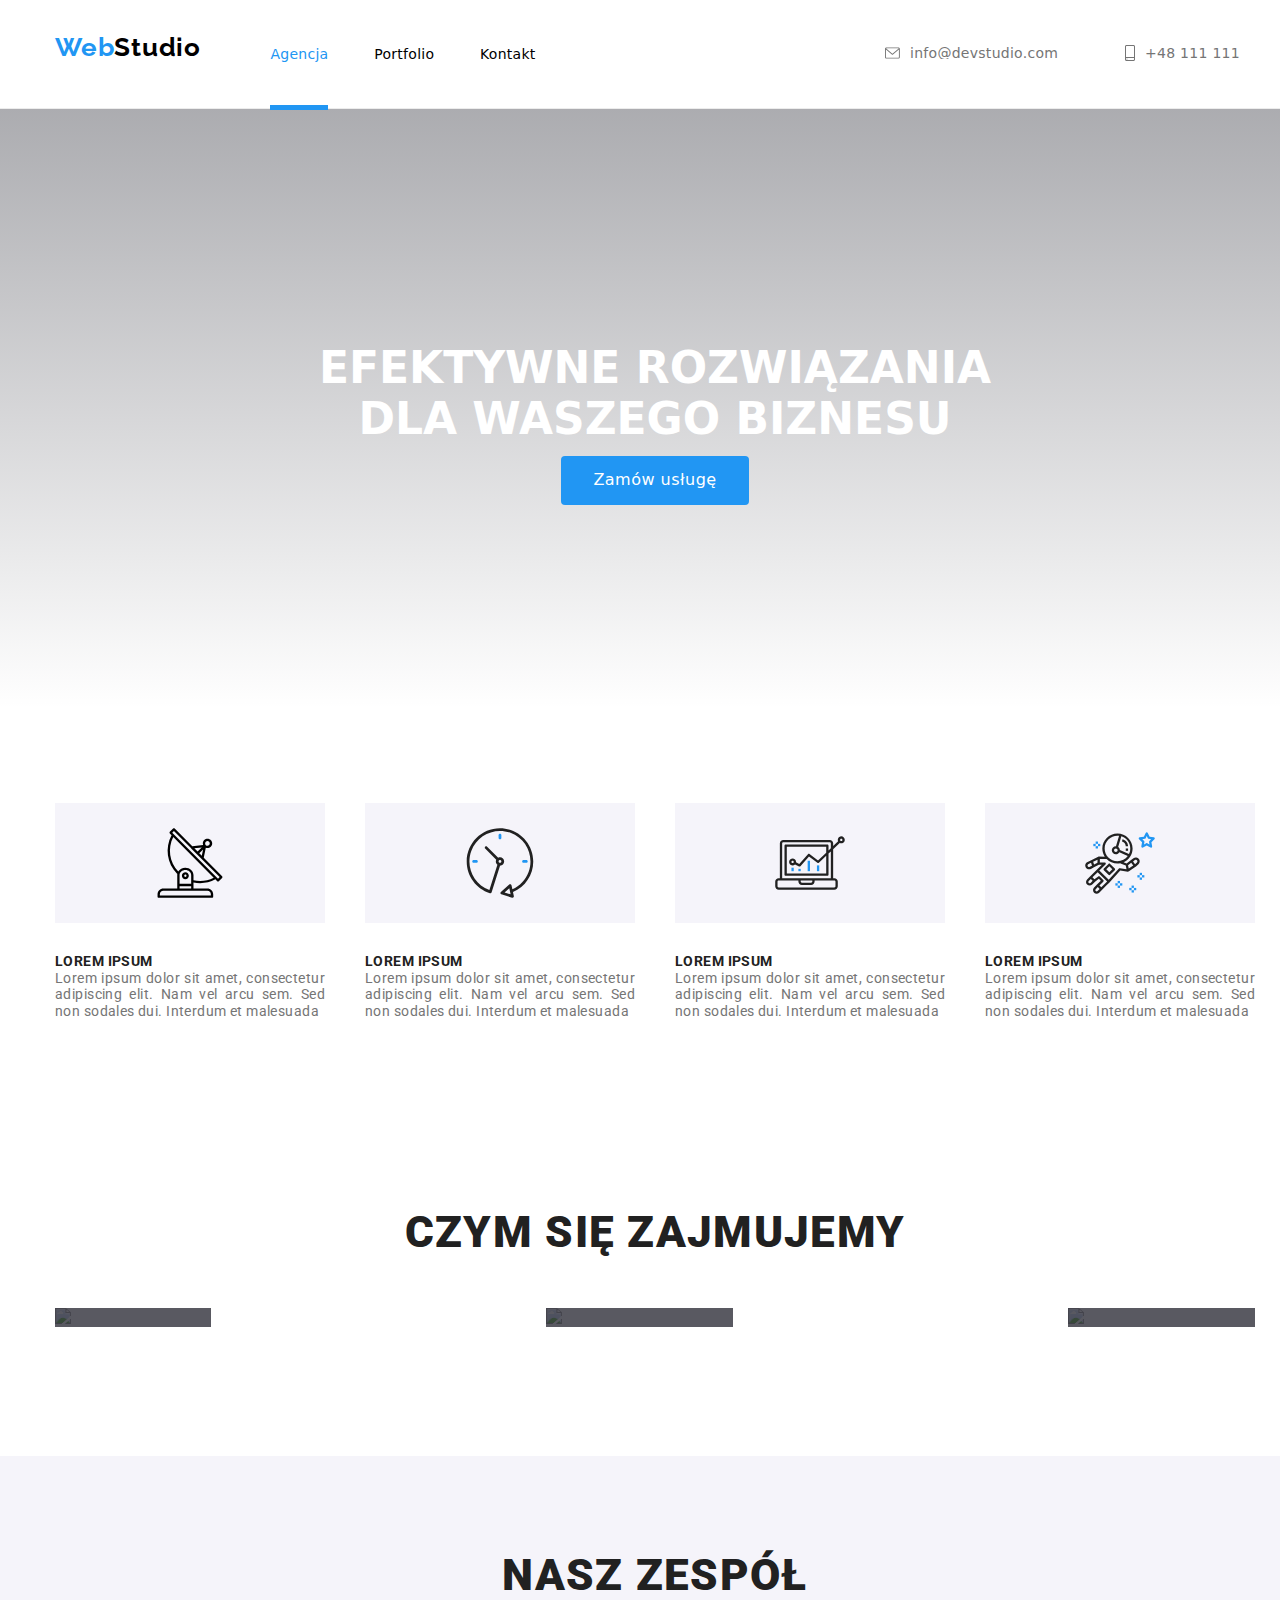
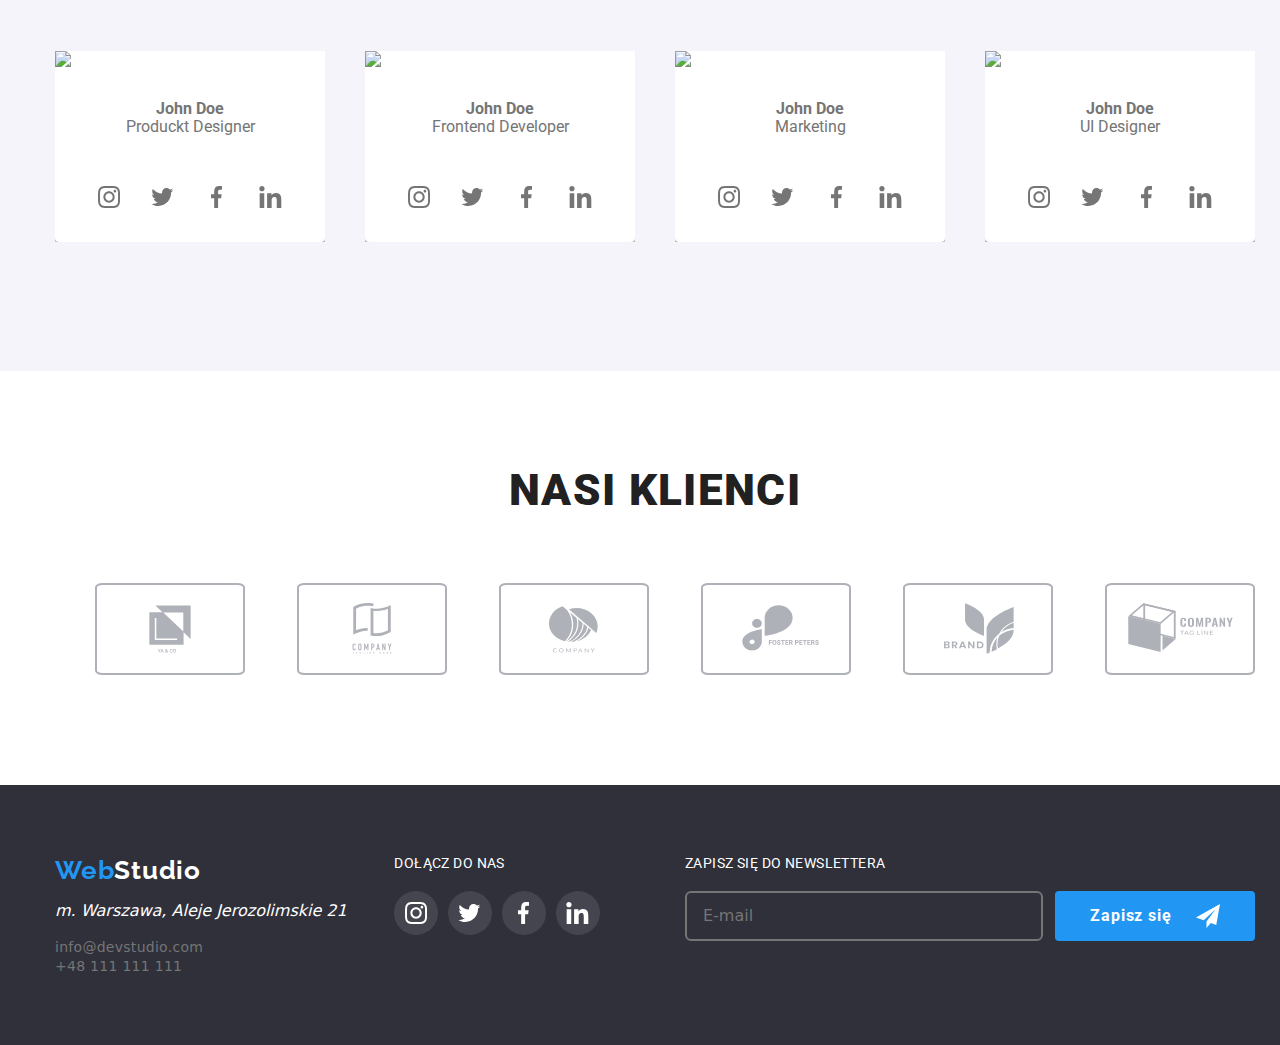
==== commit 8e77971d: "poprawki final form over 3000" ====
--- a/index.html
+++ b/index.html
@@ -20,520 +20,532 @@
 
   <body>
     <header class="header">
-      <div class="header__menu">
-        <a class="header__logo" href="index.html"
-          ><span style="color: #2196f3">Web</span
-          ><span style="color: #000000">Studio</span></a
-        >
-
-        <nav class="nav">
-          <ul>
-            <li class="nav__box">
-              <a class="nav__link nav__link-underline" href="index.html"
-                >Agencja</a
-              >
-            </li>
-            <li class="nav__box">
-              <a class="nav__link" href="portfolio.html">Portfolio</a>
-            </li>
-            <li class="nav__box">
-              <a class="nav__link" href="#kontakt">Kontakt</a>
-            </li>
-          </ul>
-
-          <div class="menu-container">
-            <div class="menu-wrap">
-              <ul>
+      <div class="container">
+        <div class="header__menu">
+          <a class="footer__logo" href="index.html"
+            ><span class="web">Web</span><span class="studio">Studio</span></a
+          >
+
+          <nav class="nav">
+            <ul>
+              <li class="nav__box">
+                <a class="nav__link nav__link-underline" href="index.html"
+                  >Agencja</a
+                >
+              </li>
+              <li class="nav__box">
+                <a class="nav__link" href="portfolio.html">Portfolio</a>
+              </li>
+              <li class="nav__box">
+                <a class="nav__link" href="#kontakt">Kontakt</a>
+              </li>
+            </ul>
+
+            <div class="menu-container">
+              <ul class="menu-wrap">
+                <li class="menu__box">
+                  <a class="mobile-link" href="./index.html">Agencja</a>
+                </li>
+                <li class="menu__box">
+                  <a class="mobile-link" href="./portfolio.html">Portfolio</a>
+                </li>
+                <li class="menu__box">
+                  <a class="mobile-link" href="#">Kontakt</a>
+                </li>
+              </ul>
+
+              <ul class="menu-wrap menu-wrap--contact">
+                <li>
+                  <a
+                    class="mobile-link mobile-link--phone"
+                    href="tel:+48111111111"
+                    >+48 111 111 111</a
+                  >
+                </li>
+                <li>
+                  <a
+                    class="mobile-link mobile-link--mail"
+                    href="mailto:info@devstudio.com"
+                    >info@devstudio.com</a
+                  >
+                </li>
+              </ul>
+              <ul class="menu-wrap--socials">
                 <li class="nav__box">
-                  <a class="mobile-link" href="./index.html">Agencja</a>
+                  <a class="menu-socials">Instagram</a
+                  ><span class="menu-socials-line">|</span>
                 </li>
                 <li class="nav__box">
-                  <a class="mobile-link" href="./portfolio.html">Portfolio</a>
+                  <a class="menu-socials">Twitter</a
+                  ><span class="menu-socials-line">|</span>
                 </li>
                 <li class="nav__box">
-                  <a class="mobile-link" href="#">Kontakt</a>
+                  <a class="menu-socials">Facebook</a
+                  ><span class="menu-socials-line">|</span>
+                </li>
+
+                <li class="nav__box">
+                  <a class="menu-socials">LinkedIn</a>
                 </li>
               </ul>
+              <svg width="24" height="24" class="mobile-closebutton close-menu">
+                <use href="./images/icons.svg#close-buttonm"></use>
+              </svg>
             </div>
-            <ul class="menu-wrap menu-wrap--contact">
-              <li>
-                <a
-                  class="mobile-link mobile-link--phone"
-                  href="tel:+48111111111"
-                  >+48 111 111 111</a
-                >
-              </li>
-              <li>
-                <a
-                  class="mobile-link mobile-link--mail"
-                  href="mailto:info@devstudio.com"
-                  >info@devstudio.com</a
-                >
-              </li>
-            </ul>
-            <ul class="menu-wrap--socials">
-              <li class="nav__box">
-                <a class="menu-socials">Instagram</a
-                ><span class="menu-socials-line">|</span>
-              </li>
-              <li class="nav__box">
-                <a class="menu-socials">Twitter</a
-                ><span class="menu-socials-line">|</span>
-              </li>
-              <li class="nav__box">
-                <a class="menu-socials">Facebook</a
-                ><span class="menu-socials-line">|</span>
-              </li>
-
-              <li class="nav__box">
-                <a class="menu-socials">LinkedIn</a>
-              </li>
-            </ul>
-            <svg width="24" height="24" class="mobile-closebutton close-menu">
-              <use href="./images/icons.svg#close-buttonm"></use>
+
+            <svg width="24" height="24" class="open-menu">
+              <use href="./images/icons.svg#icon-menu"></use>
             </svg>
-          </div>
-
-          <svg width="24" height="24" class="open-menu">
-            <use href="./images/icons.svg#icon-menu"></use>
-          </svg>
-        </nav>
-
-        <div class="header__contact">
-          <a class="link link--contact" href="mailto:info@devstudio.com">
-            <svg class="contact__icon" width="200" height="12">
-              <use href="./images/icons.svg#icon-envelope"></use>
-              <text class="contact__link" x="25" y="11">
-                info@devstudio.com
-              </text>
-            </svg>
-          </a>
-          <a class="link link--contact" href="tel:+48 111111111"
-            ><svg class="contact__icon" width="120" height="16">
-              <use href="./images/icons.svg#icon-smartphone"></use>
-              <text class="contact__link" x="25" y="13">+48 111 111 111</text>
-            </svg>
-          </a>
+          </nav>
+
+          <div class="header__contact">
+            <a class="link link--contact" href="mailto:info@devstudio.com">
+              <svg class="contact__icon" width="200" height="12">
+                <use href="./images/icons.svg#icon-envelope"></use>
+                <text class="contact__link" x="25" y="11">
+                  info@devstudio.com
+                </text>
+              </svg>
+            </a>
+            <a class="link link--contact" href="tel:+48 111111111"
+              ><svg class="contact__icon" width="120" height="16">
+                <use href="./images/icons.svg#icon-smartphone"></use>
+                <text class="contact__link" x="25" y="13">+48 111 111 111</text>
+              </svg>
+            </a>
+          </div>
         </div>
       </div>
     </header>
     <main>
       <section class="order">
-        <div class="order__container">
-          <h1 class="order__header">
-            EFEKTYWNE ROZWIĄZANIA DLA WASZEGO BIZNESU
-          </h1>
-
-          <div>
-            <button class="button" data-modal-open>Zamów usługę</button>
+        <div class="container">
+          <div class="order__container">
+            <h1 class="order__header">
+              EFEKTYWNE ROZWIĄZANIA DLA WASZEGO BIZNESU
+            </h1>
+
+            <div>
+              <button class="button" data-modal-open>Zamów usługę</button>
+            </div>
           </div>
         </div>
       </section>
 
       <section class="article">
-        <div class="article__container">
-          <ul class="wrapper">
-            <li class="article__box">
-              <div class="article__icon-box">
-                <svg class="article__icon" width="100" height="150">
-                  <use href="./images/icons.svg#icon-antenna-1"></use>
-                </svg>
-              </div>
-              <h4 class="article__paragraf">LOREM IPSUM</h4>
-              <p class="article__description">
-                Lorem ipsum dolor sit amet, consectetur adipiscing elit. Nam vel
-                arcu sem. Sed non sodales dui. Interdum et malesuada
-              </p>
-            </li>
-            <li class="article__box">
-              <div class="article__icon-box">
-                <svg class="article__icon" width="100" height="150">
-                  <use href="./images/icons.svg#icon-clock-1"></use>
-                </svg>
-              </div>
-              <h4 class="article__paragraf">LOREM IPSUM</h4>
-              <p class="article__description">
-                Lorem ipsum dolor sit amet, consectetur adipiscing elit. Nam vel
-                arcu sem. Sed non sodales dui. Interdum et malesuada
-              </p>
-            </li>
-            <li class="article__box">
-              <div class="article__icon-box">
-                <svg class="article__icon" width="100" height="150">
-                  <use href="./images/icons.svg#icon-diagram-1"></use>
-                </svg>
-              </div>
-              <h4 class="article__paragraf">LOREM IPSUM</h4>
-              <p class="article__description">
-                Lorem ipsum dolor sit amet, consectetur adipiscing elit. Nam vel
-                arcu sem. Sed non sodales dui. Interdum et malesuada
-              </p>
-            </li>
-            <li class="article__box">
-              <div class="article__icon-box">
-                <svg class="article__icon" width="100" height="150">
-                  <use href="./images/icons.svg#icon-astronaut-1"></use>
-                </svg>
-              </div>
-              <h4 class="article__paragraf">LOREM IPSUM</h4>
-              <p class="article__description">
-                Lorem ipsum dolor sit amet, consectetur adipiscing elit. Nam vel
-                arcu sem. Sed non sodales dui. Interdum et malesuada
-              </p>
-            </li>
-          </ul>
+        <div class="container">
+          <div class="article__container">
+            <ul class="wrapper">
+              <li class="article__box">
+                <div class="article__icon-box">
+                  <svg class="article__icon" width="100" height="150">
+                    <use href="./images/icons.svg#icon-antenna-1"></use>
+                  </svg>
+                </div>
+                <h4 class="article__paragraf">LOREM IPSUM</h4>
+                <p class="article__description">
+                  Lorem ipsum dolor sit amet, consectetur adipiscing elit. Nam
+                  vel arcu sem. Sed non sodales dui. Interdum et malesuada
+                </p>
+              </li>
+              <li class="article__box">
+                <div class="article__icon-box">
+                  <svg class="article__icon" width="100" height="150">
+                    <use href="./images/icons.svg#icon-clock-1"></use>
+                  </svg>
+                </div>
+                <h4 class="article__paragraf">LOREM IPSUM</h4>
+                <p class="article__description">
+                  Lorem ipsum dolor sit amet, consectetur adipiscing elit. Nam
+                  vel arcu sem. Sed non sodales dui. Interdum et malesuada
+                </p>
+              </li>
+              <li class="article__box">
+                <div class="article__icon-box">
+                  <svg class="article__icon" width="100" height="150">
+                    <use href="./images/icons.svg#icon-diagram-1"></use>
+                  </svg>
+                </div>
+                <h4 class="article__paragraf">LOREM IPSUM</h4>
+                <p class="article__description">
+                  Lorem ipsum dolor sit amet, consectetur adipiscing elit. Nam
+                  vel arcu sem. Sed non sodales dui. Interdum et malesuada
+                </p>
+              </li>
+              <li class="article__box">
+                <div class="article__icon-box">
+                  <svg class="article__icon" width="100" height="150">
+                    <use href="./images/icons.svg#icon-astronaut-1"></use>
+                  </svg>
+                </div>
+                <h4 class="article__paragraf">LOREM IPSUM</h4>
+                <p class="article__description">
+                  Lorem ipsum dolor sit amet, consectetur adipiscing elit. Nam
+                  vel arcu sem. Sed non sodales dui. Interdum et malesuada
+                </p>
+              </li>
+            </ul>
+          </div>
         </div>
       </section>
       <section class="whatwedo">
-        <div class="whatwedo__container">
-          <h2 class="section__paragraf">Czym się zajmujemy</h2>
-          <ul class="wrapper">
-            <li class="whatwedo__box">
-              <p class="whatwedo__label">aplikacje komputerowe</p>
-              <figure class="whatwedo__figure">
-                <img
-                  src="images/block_diagram.jpg"
-                  alt="diagram_blokowy"
-                  width="370"
-                  height="294"
-                  srcset="images/block_diagram@2x.jpg 2x"
-                />
-              </figure>
-            </li>
-            <li class="whatwedo__box">
-              <p class="whatwedo__label">aplikacje mobilne</p>
-              <figure class="whatwedo__figure">
-                <img
-                  src="images/mobileappdeveloper.jpg"
-                  alt="programista_aplikacji"
-                  width="370"
-                  height="294"
-                  srcset="images/mobile@2x.jpg 2x"
-                />
-              </figure>
-            </li>
-            <li class="whatwedo__box">
-              <p class="whatwedo__label">rozwiązania graficzne</p>
-              <figure class="whatwedo__figure">
-                <img
-                  src="images/graphic_design.jpg"
-                  alt="projektowanie_grafiki"
-                  width="370"
-                  height="294"
-                  srcset="images/block_diagram@2x.jpg 2x"
-                />
-              </figure>
-            </li>
-          </ul>
+        <div class="container">
+          <div class="whatwedo__container">
+            <h2 class="section__paragraf">Czym się zajmujemy</h2>
+            <ul class="wrapper">
+              <li class="whatwedo__box">
+                <p class="whatwedo__label">aplikacje komputerowe</p>
+                <figure class="whatwedo__figure">
+                  <img
+                    src="images/block_diagram.jpg"
+                    alt="diagram_blokowy"
+                    width="370"
+                    height="294"
+                    srcset="images/block_diagram@2x.jpg 2x"
+                  />
+                </figure>
+              </li>
+              <li class="whatwedo__box">
+                <p class="whatwedo__label">aplikacje mobilne</p>
+                <figure class="whatwedo__figure">
+                  <img
+                    src="images/mobileappdeveloper.jpg"
+                    alt="programista_aplikacji"
+                    width="370"
+                    height="294"
+                    srcset="images/mobile@2x.jpg 2x"
+                  />
+                </figure>
+              </li>
+              <li class="whatwedo__box">
+                <p class="whatwedo__label">rozwiązania graficzne</p>
+                <figure class="whatwedo__figure">
+                  <img
+                    src="images/graphic_design.jpg"
+                    alt="projektowanie_grafiki"
+                    width="370"
+                    height="294"
+                    srcset="images/block_diagram@2x.jpg 2x"
+                  />
+                </figure>
+              </li>
+            </ul>
+          </div>
         </div>
       </section>
       <section class="team">
-        <div class="team__container">
-          <h2 class="section__paragraf">Nasz zespół</h2>
-          <ul class="wrapper">
-            <li class="team__box">
-              <figure class="team__figure">
-                <img
-                  src="images/pr.jpg"
-                  alt="chłop_w_czerwonej_koszuli"
-                  width="450"
-                  height="460"
-                  class="img"
-                  srcset="images/pr2x.jpg 2x"
-                />
-                <figcaption class="team__description">
-                  <strong>John Doe</strong>
-                  Produckt Designer
-                </figcaption>
-                <div class="team__icons-box">
-                  <svg
-                    class="socials__icon socials__icon--team"
-                    width="44"
-                    height="44"
-                  >
-                    <use href="./images/icons.svg#icon-instagram-2"></use>
-                  </svg>
-                  <svg
-                    class="socials__icon socials__icon--team"
-                    width="44"
-                    height="44"
-                  >
-                    <use href="./images/icons.svg#icon-twitter-1"></use>
-                  </svg>
-                  <svg
-                    class="socials__icon socials__icon--team"
-                    width="44"
-                    height="44"
-                  >
-                    <use href="./images/icons.svg#icon-facebook-1"></use>
-                  </svg>
-                  <svg
-                    class="socials__icon socials__icon--team"
-                    width="44"
-                    height="44"
-                  >
-                    <use href="./images/icons.svg#icon-linkedin-1"></use>
-                  </svg>
-                </div>
-              </figure>
-            </li>
-            <li class="team__box">
-              <figure class="team__figure">
-                <img
-                  src="images/frontenddeveloper.jpg"
-                  alt="blondynka_w_okularach"
-                  width="450"
-                  height="460"
-                  class="img"
-                  srcset="images/fe-dev@2x.jpg 2x"
-                />
-                <figcaption class="team__description">
-                  <strong>John Doe </strong>
-                  Frontend Developer
-                </figcaption>
-                <div class="team__icons-box">
-                  <svg
-                    class="socials__icon socials__icon--team"
-                    width="44"
-                    height="44"
-                  >
-                    <use href="./images/icons.svg#icon-instagram-2"></use>
-                  </svg>
-                  <svg
-                    class="socials__icon socials__icon--team"
-                    width="44"
-                    height="44"
-                  >
-                    <use href="./images/icons.svg#icon-twitter-1"></use>
-                  </svg>
-                  <svg
-                    class="socials__icon socials__icon--team"
-                    width="44"
-                    height="44"
-                  >
-                    <use href="./images/icons.svg#icon-facebook-1"></use>
-                  </svg>
-                  <svg
-                    class="socials__icon socials__icon--team"
-                    width="44"
-                    height="44"
-                  >
-                    <use href="./images/icons.svg#icon-linkedin-1"></use>
-                  </svg>
-                </div>
-              </figure>
-            </li>
-
-            <li class="team__box">
-              <figure class="team__figure">
-                <img
-                  src="images/marketing.jpg"
-                  alt="typ_w_niebieskiej_koszuli"
-                  width="450"
-                  height="460"
-                  class="img"
-                  srcset="images/marketing@2x.jpg 2x"
-                />
-                <figcaption class="team__description">
-                  <strong>John Doe </strong>
-                  Marketing
-                </figcaption>
-                <div class="team__icons-box">
-                  <svg
-                    class="socials__icon socials__icon--team"
-                    width="44"
-                    height="44"
-                  >
-                    <use href="./images/icons.svg#icon-instagram-2"></use>
-                  </svg>
-                  <svg
-                    class="socials__icon socials__icon--team"
-                    width="44"
-                    height="44"
-                  >
-                    <use href="./images/icons.svg#icon-twitter-1"></use>
-                  </svg>
-                  <svg
-                    class="socials__icon socials__icon--team"
-                    width="44"
-                    height="44"
-                  >
-                    <use href="./images/icons.svg#icon-facebook-1"></use>
-                  </svg>
-                  <svg
-                    class="socials__icon socials__icon--team"
-                    width="44"
-                    height="44"
-                  >
-                    <use href="./images/icons.svg#icon-linkedin-1"></use>
-                  </svg>
-                </div>
-              </figure>
-            </li>
-            <li class="team__box">
-              <figure class="team__figure">
-                <img
-                  src="images/ui_designer.jpg"
-                  alt="chłop_w_czarnej_koszulce"
-                  width="450"
-                  height="460"
-                  class="img"
-                  srcset="images/ui@2x.jpg 2x"
-                />
-                <figcaption class="team__description">
-                  <strong>John Doe</strong>
-                  UI Designer
-                </figcaption>
-                <div class="team__icons-box">
-                  <svg
-                    class="socials__icon socials__icon--team"
-                    width="44"
-                    height="44"
-                  >
-                    <use href="./images/icons.svg#icon-instagram-2"></use>
-                  </svg>
-                  <svg
-                    class="socials__icon socials__icon--team"
-                    width="44"
-                    height="44"
-                  >
-                    <use href="./images/icons.svg#icon-twitter-1"></use>
-                  </svg>
-                  <svg
-                    class="socials__icon socials__icon--team"
-                    width="44"
-                    height="44"
-                  >
-                    <use href="./images/icons.svg#icon-facebook-1"></use>
-                  </svg>
-                  <svg
-                    class="socials__icon socials__icon--team"
-                    width="44"
-                    height="44"
-                  >
-                    <use href="./images/icons.svg#icon-linkedin-1"></use>
-                  </svg>
-                </div>
-              </figure>
-            </li>
-          </ul>
+        <div class="container">
+          <div class="team__container">
+            <h2 class="section__paragraf">Nasz zespół</h2>
+            <ul class="wrapper">
+              <li class="team__box">
+                <figure class="team__figure">
+                  <img
+                    src="images/pr.jpg"
+                    alt="chłop_w_czerwonej_koszuli"
+                    width="450"
+                    height="460"
+                    class="img"
+                    srcset="images/pr2x.jpg 2x"
+                  />
+                  <figcaption class="team__description">
+                    <strong>John Doe</strong>
+                    Produckt Designer
+                  </figcaption>
+                  <div class="team__icons-box">
+                    <svg
+                      class="socials__icon socials__icon--team"
+                      width="44"
+                      height="44"
+                    >
+                      <use href="./images/icons.svg#icon-instagram-2"></use>
+                    </svg>
+                    <svg
+                      class="socials__icon socials__icon--team"
+                      width="44"
+                      height="44"
+                    >
+                      <use href="./images/icons.svg#icon-twitter-1"></use>
+                    </svg>
+                    <svg
+                      class="socials__icon socials__icon--team"
+                      width="44"
+                      height="44"
+                    >
+                      <use href="./images/icons.svg#icon-facebook-1"></use>
+                    </svg>
+                    <svg
+                      class="socials__icon socials__icon--team"
+                      width="44"
+                      height="44"
+                    >
+                      <use href="./images/icons.svg#icon-linkedin-1"></use>
+                    </svg>
+                  </div>
+                </figure>
+              </li>
+              <li class="team__box">
+                <figure class="team__figure">
+                  <img
+                    src="images/frontenddeveloper.jpg"
+                    alt="blondynka_w_okularach"
+                    width="450"
+                    height="460"
+                    class="img"
+                    srcset="images/fe-dev@2x.jpg 2x"
+                  />
+                  <figcaption class="team__description">
+                    <strong>John Doe </strong>
+                    Frontend Developer
+                  </figcaption>
+                  <div class="team__icons-box">
+                    <svg
+                      class="socials__icon socials__icon--team"
+                      width="44"
+                      height="44"
+                    >
+                      <use href="./images/icons.svg#icon-instagram-2"></use>
+                    </svg>
+                    <svg
+                      class="socials__icon socials__icon--team"
+                      width="44"
+                      height="44"
+                    >
+                      <use href="./images/icons.svg#icon-twitter-1"></use>
+                    </svg>
+                    <svg
+                      class="socials__icon socials__icon--team"
+                      width="44"
+                      height="44"
+                    >
+                      <use href="./images/icons.svg#icon-facebook-1"></use>
+                    </svg>
+                    <svg
+                      class="socials__icon socials__icon--team"
+                      width="44"
+                      height="44"
+                    >
+                      <use href="./images/icons.svg#icon-linkedin-1"></use>
+                    </svg>
+                  </div>
+                </figure>
+              </li>
+
+              <li class="team__box">
+                <figure class="team__figure">
+                  <img
+                    src="images/marketing.jpg"
+                    alt="typ_w_niebieskiej_koszuli"
+                    width="450"
+                    height="460"
+                    class="img"
+                    srcset="images/marketing@2x.jpg 2x"
+                  />
+                  <figcaption class="team__description">
+                    <strong>John Doe </strong>
+                    Marketing
+                  </figcaption>
+                  <div class="team__icons-box">
+                    <svg
+                      class="socials__icon socials__icon--team"
+                      width="44"
+                      height="44"
+                    >
+                      <use href="./images/icons.svg#icon-instagram-2"></use>
+                    </svg>
+                    <svg
+                      class="socials__icon socials__icon--team"
+                      width="44"
+                      height="44"
+                    >
+                      <use href="./images/icons.svg#icon-twitter-1"></use>
+                    </svg>
+                    <svg
+                      class="socials__icon socials__icon--team"
+                      width="44"
+                      height="44"
+                    >
+                      <use href="./images/icons.svg#icon-facebook-1"></use>
+                    </svg>
+                    <svg
+                      class="socials__icon socials__icon--team"
+                      width="44"
+                      height="44"
+                    >
+                      <use href="./images/icons.svg#icon-linkedin-1"></use>
+                    </svg>
+                  </div>
+                </figure>
+              </li>
+              <li class="team__box">
+                <figure class="team__figure">
+                  <img
+                    src="images/ui_designer.jpg"
+                    alt="chłop_w_czarnej_koszulce"
+                    width="450"
+                    height="460"
+                    class="img"
+                    srcset="images/ui@2x.jpg 2x"
+                  />
+                  <figcaption class="team__description">
+                    <strong>John Doe</strong>
+                    UI Designer
+                  </figcaption>
+                  <div class="team__icons-box">
+                    <svg
+                      class="socials__icon socials__icon--team"
+                      width="44"
+                      height="44"
+                    >
+                      <use href="./images/icons.svg#icon-instagram-2"></use>
+                    </svg>
+                    <svg
+                      class="socials__icon socials__icon--team"
+                      width="44"
+                      height="44"
+                    >
+                      <use href="./images/icons.svg#icon-twitter-1"></use>
+                    </svg>
+                    <svg
+                      class="socials__icon socials__icon--team"
+                      width="44"
+                      height="44"
+                    >
+                      <use href="./images/icons.svg#icon-facebook-1"></use>
+                    </svg>
+                    <svg
+                      class="socials__icon socials__icon--team"
+                      width="44"
+                      height="44"
+                    >
+                      <use href="./images/icons.svg#icon-linkedin-1"></use>
+                    </svg>
+                  </div>
+                </figure>
+              </li>
+            </ul>
+          </div>
         </div>
       </section>
       <section class="clients">
-        <div class="clients__container">
-          <h2 class="clients__paragraf">Nasi klienci</h2>
-          <ul class="clients__wrapper">
-            <li class="clients__box">
-              <svg class="clients__icon" width="170" height="92">
-                <use href="./images/icons.svg#icon-Logo"></use>
-              </svg>
-            </li>
-            <li class="clients__box">
-              <svg class="clients__icon" width="170" height="92">
-                <use href="./images/icons.svg#icon-Logo-1"></use>
-              </svg>
-            </li>
-            <li class="clients__box">
-              <svg class="clients__icon" width="170" height="92">
-                <use href="./images/icons.svg#icon-Logo-2"></use>
-              </svg>
-            </li>
-            <li class="clients__box">
-              <svg class="clients__icon" width="170" height="92">
-                <use href="./images/icons.svg#icon-Logo-3"></use>
-              </svg>
-            </li>
-            <li class="clients__box">
-              <svg class="clients__icon" width="170" height="92">
-                <use href="./images/icons.svg#icon-Logo-4"></use>
-              </svg>
-            </li>
-            <li class="clients__box">
-              <svg class="clients__icon" width="170" height="92">
-                <use href="./images/icons.svg#icon-Logo-5"></use>
-              </svg>
-            </li>
-          </ul>
+        <div class="container">
+          <div class="clients__container">
+            <h2 class="clients__paragraf">Nasi klienci</h2>
+            <ul class="clients__wrapper">
+              <li class="clients__box">
+                <svg class="clients__icon" width="170" height="92">
+                  <use href="./images/icons.svg#icon-Logo"></use>
+                </svg>
+              </li>
+              <li class="clients__box">
+                <svg class="clients__icon" width="170" height="92">
+                  <use href="./images/icons.svg#icon-Logo-1"></use>
+                </svg>
+              </li>
+              <li class="clients__box">
+                <svg class="clients__icon" width="170" height="92">
+                  <use href="./images/icons.svg#icon-Logo-2"></use>
+                </svg>
+              </li>
+              <li class="clients__box">
+                <svg class="clients__icon" width="170" height="92">
+                  <use href="./images/icons.svg#icon-Logo-3"></use>
+                </svg>
+              </li>
+              <li class="clients__box">
+                <svg class="clients__icon" width="170" height="92">
+                  <use href="./images/icons.svg#icon-Logo-4"></use>
+                </svg>
+              </li>
+              <li class="clients__box">
+                <svg class="clients__icon" width="170" height="92">
+                  <use href="./images/icons.svg#icon-Logo-5"></use>
+                </svg>
+              </li>
+            </ul>
+          </div>
         </div>
       </section>
     </main>
     <footer class="footer">
-      <div class="footer__container">
-        <div class="footer__address">
-          <a class="footer__logo" href="index.html"
-            ><span style="color: #2196f3">Web</span
-            ><span style="color: #ffffff">Studio</span></a
-          >
-
-          <p>m. Warszawa, Aleje Jerozolimskie 21</p>
-
-          <a
-            class="link-footer__page link-footer__page--footer"
-            href="mailto:info@devstudio.com"
-            >info@devstudio.com</a
-          >
-
-          <a
-            class="link-footer__page link-footer__page--footer"
-            href="tel:+48111111111"
-            >+48 111 111 111</a
-          >
-        </div>
-        <div class="footer__socialmedia">
-          <p class="socialmedia__paragraf">DOŁĄCZ DO NAS</p>
-          <div class="footer__icon-box">
-            <svg
-              class="socials__icons socials__icons--footer"
-              width="44"
-              height="44"
+      <div class="container">
+        <div class="footer__container">
+          <address class="footer__address">
+            <a class="footer__logo" href="index.html"
+              ><span class="web--footer">Web</span
+              ><span class="studio--footer">Studio</span></a
             >
-              <use href="./images/icons.svg#icon-instagram-2"></use>
-            </svg>
-            <svg
-              class="socials__icons socials__icons--footer"
-              width="44"
-              height="44"
+
+            <p>m. Warszawa, Aleje Jerozolimskie 21</p>
+
+            <a
+              class="link-footer__page link-footer__page--footer"
+              href="mailto:info@devstudio.com"
+              >info@devstudio.com</a
             >
-              <use href="./images/icons.svg#icon-twitter-1"></use>
-            </svg>
-            <svg
-              class="socials__icons socials__icons--footer"
-              width="44"
-              height="44"
+
+            <a
+              class="link-footer__page link-footer__page--footer"
+              href="tel:+48111111111"
+              >+48 111 111 111</a
             >
-              <use href="./images/icons.svg#icon-facebook-1"></use>
-            </svg>
-            <svg
-              class="socials__icons socials__icons--footer"
-              width="44"
-              height="44"
-            >
-              <use href="./images/icons.svg#icon-linkedin-1"></use>
-            </svg>
-          </div>
-        </div>
-        <div class="footer__form-newsletter">
-          <p class="form-newsletter__paragraf">zapisz się do newslettera</p>
-          <form name="order-form" autocomplete="on" novalidate>
-            <div class="form-newsletter__box">
-              <label>
-                <input
-                  type="email"
-                  class="form-newsletter__input"
-                  name="mail"
-                  placeholder="E-mail"
-                />
-              </label>
-              <button type="submit" class="button--newsletter">
-                <text class="form-newsletter__link" x="0" y="0"
-                  >Zapisz się</text
-                >
-                <svg class="form-newsletter__button-icon">
-                  <use href="./images/icons.svg#icon-send"></use>
-                </svg>
-              </button>
+          </address>
+          <div class="footer__socialmedia">
+            <p class="socialmedia__paragraf">DOŁĄCZ DO NAS</p>
+            <div class="footer__icon-box">
+              <svg
+                class="socials__icons socials__icons--footer"
+                width="44"
+                height="44"
+              >
+                <use href="./images/icons.svg#icon-instagram-2"></use>
+              </svg>
+              <svg
+                class="socials__icons socials__icons--footer"
+                width="44"
+                height="44"
+              >
+                <use href="./images/icons.svg#icon-twitter-1"></use>
+              </svg>
+              <svg
+                class="socials__icons socials__icons--footer"
+                width="44"
+                height="44"
+              >
+                <use href="./images/icons.svg#icon-facebook-1"></use>
+              </svg>
+              <svg
+                class="socials__icons socials__icons--footer"
+                width="44"
+                height="44"
+              >
+                <use href="./images/icons.svg#icon-linkedin-1"></use>
+              </svg>
             </div>
-          </form>
+          </div>
+          <div class="footer__form-newsletter">
+            <p class="form-newsletter__paragraf">zapisz się do newslettera</p>
+            <form name="order-form" autocomplete="on" novalidate>
+              <div class="form-newsletter__box">
+                <label>
+                  <input
+                    type="email"
+                    class="form-newsletter__input"
+                    name="mail"
+                    placeholder="E-mail"
+                  />
+                </label>
+                <button type="submit" class="button--newsletter">
+                  <text class="form-newsletter__link" x="0" y="0"
+                    >Zapisz się</text
+                  >
+                  <svg class="form-newsletter__button-icon">
+                    <use href="./images/icons.svg#icon-send"></use>
+                  </svg>
+                </button>
+              </div>
+            </form>
+          </div>
         </div>
       </div>
     </footer>
--- a/css/main.min.css
+++ b/css/main.min.css
@@ -1 +1 @@
-:root{--button-color: #2196f3;--main-fontcolor: #757575;--main-font: "Roboto";--logo-font: "Raleway";--section-backroundcolor: #2f303a;--hover-color: #2196f3;--border-color: #afb1b8;--border-radius: 0px 0px 4px 4px;--box-shadow: 0px 1px 3px rgba(0, 0, 0, 0.12), 0px 1px 1px rgba(0, 0, 0, 0.14), 0px 2px 1px rgba(0, 0, 0, 0.2);--border: 1px solid rgba(0, 0, 0, 0.1);--box: 0px 3px 1px rgba(0, 0, 0, 0.1), 0px 1px 2px rgba(0, 0, 0, 0.08), 0px 2px 2px rgba(0, 0, 0, 0.12)}@media screen and (min-width: 320px)and (max-width: 767px){.footer{background-color:#2f303a;color:#fff;padding-top:10px;padding-bottom:10px;display:flex;align-items:center;justify-content:center}.footer__container{display:flex;flex-wrap:wrap;justify-content:center;align-items:center;width:450px;padding-left:15px;padding-right:15px}.footer__address{display:flex;flex-direction:column;justify-content:center;align-items:center;padding-top:60px;padding-bottom:0px;width:450px;padding-left:15px;padding-right:15px}.footer__logo{font-family:var(--logo-font);font-style:normal;font-weight:700;font-size:26px;line-height:1.19;letter-spacing:.03em;text-decoration:none;padding-bottom:20px}.footer__socialmedia{display:flex;flex-direction:column;justify-content:center;align-items:center;margin-top:40px}.footer__icon-box{max-width:450px;max-height:100px;display:flex;padding-right:0px;padding:0;padding-left:15px;padding-right:15px}.socials__icons--footer{fill:#fff;background-color:rgba(255,255,255,.1);border-radius:50%;cursor:pointer}.socials__icons--footer:hover{background-color:#2196f3;transition:250ms}.socialmedia__paragraf{font-family:var(--main-font);font-style:normal;font-weight:400;font-size:14px;line-height:1.71;letter-spacing:.03em;margin:0px;padding-bottom:20px;color:#fff}.footer__form-newsletter{display:flex;width:450px;flex-direction:column;align-items:center;justify-content:center;padding-top:60px;margin:0px}.form-newsletter__paragraf{text-transform:uppercase;font-family:var(--main-font);font-style:normal;font-weight:400;font-size:14px;line-height:1.71;letter-spacing:.03em;margin:0px;padding-bottom:20px;color:#fff;text-align:start;padding-bottom:0px}.form-newsletter__box{display:flex;justify-content:center;flex-wrap:wrap;margin:0px;padding-top:20px;padding-bottom:30px}.form-newsletter__button-icon{fill:#fff;width:24px;height:24px}.form-newsletter__link{font-family:var(--main-font);font-style:normal;font-weight:700;font-size:16px;line-height:1.8;letter-spacing:.06em}.form-newsletter__input{background-color:rgba(0,0,0,0);height:50px;width:450px;border-radius:6px;margin:0;border-color:#757575;padding-left:15px;padding-right:15px;border-style:solid;color:#fff}.form-newsletter__input:focus-within{border-color:#fff;transition-duration:250ms;transition:cubic-bezier(0.4, 0, 0.2, 1);outline:none}.button--newsletter{letter-spacing:.03em;cursor:pointer;color:#fff;border-radius:4px;background-color:#2196f3;border:none;display:flex;justify-content:center;align-items:center;text-decoration:none;margin-top:30px;height:50px;width:200px}.button--newsletter:focus,.button--newsletter:hover{color:#fff;background-color:var(--button-color);box-shadow:var(--box);border-radius:var(--border-radius);box-shadow:0px 1px 3px rgba(255,255,255,.12),0px 1px 1px rgba(255,255,255,.14),0px 2px 1px rgba(255,255,255,.2);transition:cubic-bezier(0.4, 0, 0.2, 1)}.link-footer__page{color:#757575;text-decoration:none;font-style:normal;font-weight:500;font-size:14px;line-height:1.71;letter-spacing:.02em;padding-top:10px;margin-left:20px;margin-right:20px;position:relative}.link-footer__page:hover{color:#2196f3;cursor:pointer;background-color:rgba(0,0,0,0)}.link--contact{line-height:1.17;margin-right:15px}.link__page--footer{color:#757575;margin:0;padding-top:10px}}@media screen and (min-width: 768px)and (max-width: 1199px){.footer{background-color:#2f303a;color:#fff;display:flex;align-items:center;justify-content:center;padding-bottom:60px}.footer__container{display:flex;flex-wrap:wrap;justify-content:center}.footer__address{display:flex;flex-direction:column;justify-content:center;align-items:center;margin:50px;padding-bottom:0px}.footer__logo{font-family:var(--logolll-font);font-style:normal;font-weight:700;font-size:26px;line-height:1.19;letter-spacing:.03em;text-decoration:none;color:#2196f3}.footer__socialmedia{display:flex;flex-direction:column;margin:50px;align-items:center}.footer__icon-box{margin:20px}.socials__icons--footer{fill:#fff;background-color:rgba(255,255,255,.1);border-radius:50%;cursor:pointer}.socials__icons--footer:hover{background-color:#2196f3;transition:250ms}.socialmedia__paragraf{font-family:var(--main-font);font-style:normal;font-weight:900;font-size:16px;line-height:1.17;text-transform:uppercase;letter-spacing:.03em;color:#fff;text-decoration:solid;text-align:center;margin:0}.form-newsletter__paragraf{font-family:var(--main-font);font-style:normal;font-weight:900;font-size:16px;line-height:1.17;text-transform:uppercase;letter-spacing:.03em;color:#fff;text-decoration:solid;text-align:center}.form-newsletter__box{display:flex;flex-direction:column;align-items:center;margin:0px}.form-newsletter__button-icon{fill:#fff;width:24px;height:24px}.form-newsletter__link{font-family:var(--main-font);font-style:normal;font-weight:700;font-size:16px;line-height:1.8;letter-spacing:.06em}.form-newsletter__input{background-color:rgba(0,0,0,0);height:50px;min-width:480px;border-radius:6px;margin:0;border-color:#757575;border-style:solid;color:#fff}.form-newsletter__input:focus-within{border-color:#fff;transition-duration:250ms;transition:cubic-bezier(0.4, 0, 0.2, 1);outline:none}.button--newsletter{letter-spacing:.03em;cursor:pointer;color:#fff;border-radius:4px;background-color:#2196f3;border:none;display:flex;justify-content:center;align-items:center;text-decoration:none;margin-top:30px;height:50px;width:200px}.button--newsletter:focus,.button--newsletter:hover{color:#fff;background-color:var(--button-color);box-shadow:var(--box);border-radius:var(--border-radius);box-shadow:0px 1px 3px rgba(255,255,255,.12),0px 1px 1px rgba(255,255,255,.14),0px 2px 1px rgba(255,255,255,.2);transition:cubic-bezier(0.4, 0, 0.2, 1)}.link-footer__page{color:#757575;text-decoration:none;font-style:normal;font-weight:500;font-size:14px;line-height:1.17;letter-spacing:.02em;padding-top:10px;margin-left:20px;margin-right:20px;position:relative}.link-footer__page:hover{color:#2196f3;cursor:pointer;background-color:rgba(0,0,0,0)}.link--contact{line-height:16px;margin-right:15px}.link__page--footer{color:#757575;margin:0;padding-top:10px}}@media screen and (min-width: 1200px){.footer{background-color:#2f303a;color:#fff;padding-top:126px;padding-bottom:126px;display:flex;align-items:center;justify-content:center}.footer__container{display:flex;justify-content:space-between;width:1200px}.footer__address{display:flex;flex-direction:column;padding-top:60px;padding-bottom:60px}.footer__logo{font-family:var(--logo-font);font-style:normal;font-weight:700;font-size:26px;line-height:1.19;letter-spacing:.03em;text-decoration:none}.footer__socialmedia{display:flex;flex-direction:column;padding-top:60px;align-items:flex-start;margin-left:40px}.footer__icon-box{max-width:270px;max-height:100px;display:flex;padding-right:0px;padding:0}.socials__icons--footer{margin-right:10px;fill:#fff;background-color:rgba(255,255,255,.1);border-radius:50%;cursor:pointer}.socials__icons--footer:hover{background-color:#2196f3;transition:250ms}.socialmedia__paragraf{font-family:var(--main-font);font-style:normal;font-weight:400;font-size:14px;line-height:1.17;letter-spacing:.03em;margin:0px;padding-bottom:20px;color:#fff}.footer__form-newsletter{display:flex;flex-direction:column;align-items:flex-start;justify-content:flex-start;padding-top:60px;padding-left:67px}.form-newsletter__paragraf{text-transform:uppercase;font-family:var(--main-font);font-style:normal;font-weight:400;font-size:14px;line-height:1.17;letter-spacing:.03em;margin:0px;padding-bottom:20px;color:#fff;text-align:start}.form-newsletter__box{display:flex;justify-content:space-between}.form-newsletter__button-icon{fill:#fff;width:24px;height:24px;margin-left:24px}.form-newsletter__link{font-family:var(--main-font);font-style:normal;font-weight:700;font-size:16px;line-height:1.17;letter-spacing:.06em}.form-newsletter__input{background-color:rgba(0,0,0,0);height:50px;min-width:358px;border-radius:6px;margin:0;border-color:#757575;padding-left:16px;border-style:solid;color:#fff}.form-newsletter__input:focus-within{border-color:#fff;transition-duration:250ms;transition:cubic-bezier(0.4, 0, 0.2, 1);outline:none}.button--newsletter{margin-left:12px;letter-spacing:.03em;cursor:pointer;color:#fff;border-radius:4px;background-color:#2196f3;border:none;display:flex;justify-content:center;align-items:center;text-decoration:none;height:50px;width:200px}.button--newsletter:focus,.button--newsletter:hover{color:#fff;background-color:var(--button-color);box-shadow:var(--box);border-radius:var(--border-radius);box-shadow:0px 1px 3px rgba(255,255,255,.12),0px 1px 1px rgba(255,255,255,.14),0px 2px 1px rgba(255,255,255,.2);transition:cubic-bezier(0.4, 0, 0.2, 1)}.link-footer__page{color:#757575;text-decoration:none;font-style:normal;font-weight:500;font-size:14px;line-height:1.17;letter-spacing:.02em;padding-top:3px;position:relative}.link-footer__page:hover{color:#2196f3;cursor:pointer;background-color:rgba(0,0,0,0)}.link--contact{line-height:16px}.link__page--footer{color:#757575;margin:0}}@media screen and (min-width: 320px)and (max-width: 767px){.header{display:flex;flex-wrap:wrap;align-items:center;justify-content:center}.header__menu{width:450px;padding-left:15px;padding-right:15px;font-style:normal;font-weight:700;font-size:14px;line-height:1.17;letter-spacing:.06em;display:flex;align-items:center;justify-content:space-between;padding-top:30px;padding-bottom:30px;margin:0px}.header__logo{width:134px;height:28px;font-family:var(--logo-font);font-style:normal;font-weight:700;font-size:26px;line-height:1.19;letter-spacing:.03em;text-decoration:none}.link{color:#212121;text-decoration:none;font-style:normal;font-weight:500;font-size:14px;line-height:1.19;letter-spacing:.02em;padding-right:0px;margin-left:20px;margin-right:20px;position:relative;display:none}.link:hover{color:var(--hovercolor);cursor:pointer;background-color:rgba(0,0,0,0);transition:cubic-bezier(250ms)}.link:focus{color:var(--hovercolor);cursor:pointer;background-color:rgba(0,0,0,0);transition:cubic-bezier(250ms)}.link__page{color:#000;text-decoration:none;font-style:normal;font-weight:500;font-size:14px;line-height:1.17;letter-spacing:.02em;padding-right:0px;margin-left:20px;margin-right:20px;position:relative;display:none}.link__page:hover{color:#2196f3;cursor:pointer;background-color:rgba(0,0,0,0)}.link--contact{line-height:1.17;margin-right:15px;display:none}.header__contact{display:flex;justify-content:center;align-items:center;display:none}.contact__icon{fill:#757575;display:none}.contact__icon:hover,.contact__icon .contact__link:hover{fill:#2196f3;cursor:pointer;transition:cubic-bezier(250ms)}}@media screen and (min-width: 768px)and (max-width: 1199px){.header{display:flex;flex-wrap:wrap;align-items:center;justify-content:center;padding-bottom:7px}.header__menu{width:768px;font-style:normal;font-weight:700;font-size:14px;line-height:1.17;letter-spacing:.06em;display:flex;align-items:center;justify-content:space-between;padding-top:40px;padding-bottom:40px;margin:0px}.header__logo{width:134px;height:28px;font-family:var(--logo-font);font-style:normal;font-weight:700;font-size:26px;line-height:1.19;letter-spacing:.03em;text-decoration:none}.link{color:#212121;text-decoration:none;font-style:normal;font-weight:500;font-size:14px;line-height:1.17;letter-spacing:.02em;padding-right:0px;margin-left:20px;margin-right:20px;position:relative}.link:hover{color:var(--hovercolor);cursor:pointer;background-color:rgba(0,0,0,0);transition:cubic-bezier(250ms)}.link:focus{color:var(--hovercolor);cursor:pointer;background-color:rgba(0,0,0,0);transition:cubic-bezier(250ms)}.link__page{color:#000;text-decoration:none;font-style:normal;font-weight:500;font-size:14px;line-height:1.17;letter-spacing:.02em;padding-right:0px;margin-left:20px;margin-right:20px;position:relative}.link__page:hover{color:#2196f3;cursor:pointer;background-color:rgba(0,0,0,0)}.link--contact{line-height:1.17;margin-right:15px}.header__contact{display:flex;flex-direction:column;align-items:flex-start}.contact__icon{fill:#757575}.contact__icon:hover,.contact__icon .contact__link:hover{fill:#2196f3;cursor:pointer;transition:cubic-bezier(250ms)}}@media screen and (min-width: 1200px){.wrapper{min-width:1200px;display:flex;justify-content:space-between}.header{display:flex;flex-wrap:wrap;align-items:center;justify-content:center;padding-left:25px;padding-top:32px;padding-bottom:32px;padding-right:25px}.header__menu{width:1200px;font-style:normal;font-weight:700;font-size:14px;line-height:1.17;letter-spacing:.06em;display:flex;justify-content:space-between;padding:0px;margin:0px}.header__logo{font-family:var(--logo-font);font-style:normal;font-weight:700;font-size:26px;line-height:1.19;letter-spacing:.03em;text-decoration:none}.link{color:#212121;text-decoration:none;font-style:normal;font-weight:500;font-size:14px;line-height:1.17;letter-spacing:.02em;padding-right:0px;margin-left:20px;margin-right:20px;position:relative}.link:hover{color:var(--hovercolor);cursor:pointer;background-color:rgba(0,0,0,0);transition:cubic-bezier(250ms)}.link:focus{color:var(--hovercolor);cursor:pointer;background-color:rgba(0,0,0,0);transition:cubic-bezier(250ms)}.link--contact{line-height:1.17;margin-right:15px}.header__contact{display:flex;justify-content:center;align-items:center}.contact__icon{fill:#757575}.contact__icon:hover,.contact__icon .contact__link:hover{fill:#2196f3;cursor:pointer}.link__page{color:#000;text-decoration:none;font-style:normal;font-weight:500;font-size:14px;line-height:1.17;letter-spacing:.02em;padding-top:3px;margin-left:50px;position:relative}.link__page:hover{color:#2196f3;cursor:pointer;background-color:rgba(0,0,0,0);transition:cubic-bezier(250ms)}}@media screen and (min-width: 320px)and (max-width: 767px){.clients{color:#fff;display:flex;justify-content:center;padding-top:94px;padding-bottom:94px}.clients__container{color:#fff;width:450px}.clients__wrapper{width:450px;padding-left:15px;padding-right:15px;display:flex;flex-wrap:wrap;justify-content:center}.clients__box{max-width:150px;max-height:92px;display:flex;padding-right:0px;padding:0;margin:0%;border-radius:10%;margin:15px}.clients__icon{fill:#afb1b8;width:210px;height:92px;background-color:#fff;border-radius:5%;border:2px solid #afb1b8}.clients__icon:hover{fill:#2196f3;border-color:#2196f3;cursor:pointer;transition:cubic-bezier(0.4, 0, 0.2, 1)}.clients__paragraf{min-width:320px;font-family:var(--main-font);font-style:normal;font-weight:900;font-size:44px;line-height:1.17;text-transform:uppercase;letter-spacing:.03em;color:#212121;text-decoration:solid;text-align:center;display:flex;justify-content:center;margin:0;padding-bottom:50px}}@media screen and (min-width: 768px)and (max-width: 1199px){.clients{color:#fff;display:flex;justify-content:center;padding-top:94px;padding-bottom:94px}.clients__container{color:#fff;width:768px;display:flex;flex-wrap:wrap;justify-content:center}.clients__wrapper{width:768px;display:flex;flex-wrap:wrap;justify-content:center;align-items:center}.clients__box{width:228px;display:flex;flex-wrap:wrap;justify-content:space-between;padding-right:0px;padding:0;margin:0%;border-radius:10%;margin-top:55px}.clients__icon{fill:#afb1b8;background-color:#fff;border-radius:5%;border:2px solid #afb1b8}.clients__icon:hover{fill:#2196f3;border-color:#2196f3;cursor:pointer;transition:cubic-bezier(0.4, 0, 0.2, 1)}.clients__paragraf{min-width:768px;font-family:var(--main-font);font-style:normal;font-weight:900;font-size:44px;line-height:1.17;text-transform:uppercase;letter-spacing:.03em;color:#212121;text-decoration:solid;text-align:center;display:flex;align-items:center;justify-content:center;margin:0;padding-bottom:50px}}@media screen and (min-width: 1200px){.clients{color:#fff;display:flex;justify-content:center;padding-top:94px;padding-bottom:94px}.clients__wrapper{width:1200px;display:flex;justify-content:space-between}.clients__box{max-width:150px;max-height:92px;display:flex;padding-right:0px;padding:0;margin:0%;border-radius:10%}.clients__icon{fill:#afb1b8;background-color:#fff;border-radius:5%;border:2px solid #afb1b8}.clients__icon:hover{fill:#2196f3;border-color:#2196f3;cursor:pointer;transition:cubic-bezier(0.4, 0, 0.2, 1)}.clients__paragraf{min-width:1200px;font-family:var(--main-font);font-style:normal;font-weight:900;font-size:44px;line-height:1.17;text-transform:uppercase;letter-spacing:.03em;color:#212121;text-decoration:solid;text-align:center;display:inline-block;margin:0;padding-bottom:50px}}@media screen and (min-width: 320px)and (max-width: 767px){.article__container{max-width:480px;margin:0 auto;padding:30px 15px;margin-top:40px}.article__description{font-family:"Roboto";font-style:normal;font-weight:400;font-size:14px;line-height:1.17;letter-spacing:.03em;margin:0px;padding:0px;color:#757575;text-align:justify}.article__box{max-width:450px;display:inline-block}.article__icon-box{width:450px;height:120px;display:flex;justify-content:center;align-items:center;padding-right:0px;margin:0px;padding:0;padding-top:30px;padding-bottom:30px;margin-bottom:30px;background-color:#f5f4fa}.article__paragraf{font-family:"Roboto";font-style:normal;font-weight:700;font-size:14px;line-height:1.17;letter-spacing:.03em;text-transform:uppercase;color:#212121;padding:0;margin:0}}@media screen and (min-width: 768px)and (max-width: 1199px){.article__container{max-width:768px;margin:0 auto;padding:30px 15px;margin-top:40px}.article__description{font-family:"Roboto";font-style:normal;font-weight:400;font-size:14px;line-height:1.17;letter-spacing:.03em;margin:0px;padding:0px;color:#757575;text-align:justify}.article__box{max-width:354px;display:inline-block}.article__icon-box{width:354px;height:120px;display:flex;justify-content:center;align-items:center;padding-right:0px;margin:0px;padding:0;padding-top:30px;padding-bottom:30px;margin-bottom:30px;background-color:#f5f4fa}.article__paragraf{font-family:"Roboto";font-style:normal;font-weight:700;font-size:14px;line-height:1.17;letter-spacing:.03em;text-transform:uppercase;color:#212121;padding:0;margin:0}}@media screen and (min-width: 1200px){.article{color:#fff;padding-top:94px;padding-bottom:94px}.article__container{max-width:1200px;margin:0 auto}.article__description{font-family:"Roboto";font-style:normal;font-weight:400;font-size:14px;line-height:1.17;letter-spacing:.03em;margin:0px;padding:0px;color:#757575;text-align:justify}.article__box{max-width:270px;display:inline-block;padding-right:0px;margin:0px;padding:0}.article__icon-box{width:270px;height:120px;display:flex;justify-content:center;align-items:center;padding-right:0px;margin:0px;padding:0;padding-top:30px;padding-bottom:30px;margin-bottom:30px;background-color:#f5f4fa}.article__paragraf{font-family:"Roboto";font-style:normal;font-weight:700;font-size:14px;line-height:1.17;letter-spacing:.03em;text-transform:uppercase;color:#212121;padding:0;margin:0}}@media screen and (min-width: 320px)and (max-width: 767px){.slider__container{color:#fff;display:flex;justify-content:center;border-top:1px solid #ececec;padding-top:60px;padding-bottom:40px}.portfolio__box{position:relative;overflow:hidden}.portfolio__container{max-width:480px;margin:0 auto}.wrapper{max-width:480px;display:flex;flex-wrap:wrap;justify-content:center;align-items:center;gap:0;padding:0;margin:0}.portfolio{color:#fff;display:flex;justify-content:center;padding-bottom:44px;margin:0;gap:0}.description-portfolio{display:flex;flex-direction:column;align-items:flex-start;color:#212121;max-width:370px;padding-top:20px;padding-bottom:20px;padding-left:20px;z-index:1}.portfolio__figure{margin:0 auto;margin-bottom:30px;border-radius:1%;border:1px solid #eee}.portfolio__figure:hover{margin:0 auto;background-color:#fff;box-shadow:0px 1px 3px rgba(0,0,0,.12),0px 1px 1px rgba(0,0,0,.14),0px 2px 1px rgba(0,0,0,.2);border-radius:0px 0px 4px 4px;transition:cubic-bezier(250ms)}.figure__onlay{position:relative;overflow:hidden}.portfolio__figure:hover .figure__onlay-hidden,.portfolio__figure:focus .figure__onlay-hidden{transform:translateY(-100%)}.figure__onlay-hidden{background-color:#2196f3;position:absolute;padding-top:20px;padding-left:35px;width:100%;height:100%;transform:translateY(0);transition:transform 250ms ease}.figure__text-hidden{font-weight:400;font-size:18px;line-height:1.55;letter-spacing:.03em;color:#fff;position:absolute;width:301px}}@media screen and (min-width: 768px)and (max-width: 1199px){.slider__container{color:#fff;display:flex;flex-direction:column;justify-content:center;align-items:center;border-top:1px solid #ececec;padding-top:94px;padding-bottom:50px}.portfolio__box{margin-bottom:10px;position:relative;overflow:hidden}.portfolio__container{max-width:768px;margin:0 auto}.wrapper{max-width:768px;display:flex;flex-wrap:wrap;justify-content:space-between;gap:0;padding:0;margin:0}.portfolio{color:#fff;display:flex;justify-content:center;padding-bottom:44px;margin:0;gap:0}.description-portfolio{display:flex;flex-direction:column;align-items:flex-start;color:#212121;max-width:370px;padding-top:20px;padding-bottom:20px;padding-left:20px;z-index:1}.portfolio__figure{margin:0 auto;margin-bottom:30px;border-radius:1%;border:1px solid #eee}.portfolio__figure:hover{margin:0 auto;background-color:#fff;box-shadow:0px 1px 3px rgba(0,0,0,.12),0px 1px 1px rgba(0,0,0,.14),0px 2px 1px rgba(0,0,0,.2);border-radius:0px 0px 4px 4px;transition:cubic-bezier(250ms)}.figure__onlay{position:relative;overflow:hidden}.portfolio__figure:hover .figure__onlay-hidden,.portfolio__figure:focus .figure__onlay-hidden{transform:translateY(-100%)}.figure__onlay-hidden{background-color:#2196f3;position:absolute;padding-top:20px;padding-left:35px;width:100%;height:100%;transform:translateY(0);transition:transform 250ms ease}.figure__text-hidden{font-weight:400;font-size:18px;line-height:1.55;letter-spacing:.03em;color:#fff;position:absolute;width:301px}}@media screen and (min-width: 1200px){.slider__container{min-width:1200px;color:#fff;display:flex;flex-direction:column;justify-content:space-evenly;align-items:center;border-top:1px solid #ececec;padding-top:94px;padding-bottom:50px;padding-left:10px;padding-right:10px}.portfolio__box{margin-bottom:10px;position:relative;overflow:hidden}.portfolio__container{max-width:1200px;margin:0 auto}.wrapper{min-width:1200px;display:flex;flex-wrap:wrap;justify-content:space-between;gap:0;padding:0;margin:0}.portfolio{color:#fff;display:flex;justify-content:center;padding-bottom:44px;margin:0;gap:0}.description-portfolio{display:flex;flex-direction:column;align-items:flex-start;color:#212121;max-width:370px;padding-top:20px;padding-bottom:20px;padding-left:20px;z-index:1;font-family:"Roboto";font-style:normal;font-weight:700;font-size:18px;line-height:36px;letter-spacing:2}.description-portfolio__subject{font-family:"Roboto";font-style:normal;font-weight:400;font-size:16px;line-height:30px;letter-spacing:1.88;color:#757575}.portfolio__figure{margin:0 auto;margin-bottom:30px;border-radius:1%;border:1px solid #eee}.portfolio__figure:hover{margin:0 auto;background-color:#fff;box-shadow:0px 1px 3px rgba(0,0,0,.12),0px 1px 1px rgba(0,0,0,.14),0px 2px 1px rgba(0,0,0,.2);border-radius:0px 0px 4px 4px;transition:cubic-bezier(250ms)}.figure__onlay{position:relative;overflow:hidden}.portfolio__figure:hover .figure__onlay-hidden,.portfolio__figure:focus .figure__onlay-hidden{transform:translateY(-100%)}.figure__onlay-hidden{background-color:#2196f3;position:absolute;padding-top:20px;padding-left:35px;width:100%;height:100%;transform:translateY(0);transition:transform 250ms ease}.figure__text-hidden{font-weight:400;font-size:18px;line-height:1.55;letter-spacing:.03em;color:#fff;position:absolute;width:301px;text-align:justify}}@media screen and (min-width: 320px)and (max-width: 767px){.team{color:#fff;display:flex;justify-content:center;background-color:#f5f4fa;padding-top:94px;padding-bottom:94px}.team__container{width:450px;padding-left:15px;padding-right:15px}.team__box{width:450px;margin-bottom:35px;display:flex;justify-content:center;padding-left:15px;padding-right:15px}.team__figure{margin:0 auto;padding-bottom:15px;background-color:#fff;box-shadow:var(--box-shadow);border-radius:var(--border-radius);display:flex;flex-wrap:wrap;justify-content:center}.team__description{font-family:var(--main-font);color:#212121;font-weight:500;font-size:18px;line-height:1.17;width:450px;height:60px;display:flex;flex-direction:column;align-items:center;justify-content:center;gap:0;padding-top:60px;padding-bottom:40px}.section__paragraf{min-width:450px;font-family:var(--main-font);font-style:normal;font-weight:900;font-size:44px;text-transform:uppercase;letter-spacing:.03em;color:#212121;text-decoration:solid;text-align:center;display:inline-block;margin:0}.socials__icon{margin-left:5px;margin-right:5px;fill:#757575;background-color:#fff;border-radius:50%}.socials__icon--team{margin-left:5px;margin-right:5px;fill:#757575;background-color:#fff;border-radius:50%}.socials__icon--team:hover{fill:#fff;background-color:#2196f3;cursor:pointer;transition:250ms}.team__icons-box{width:450px;height:60px;display:flex;justify-content:center;align-items:center;padding-right:0px;margin:0px;padding:0;background-color:#fff}}@media screen and (min-width: 768px)and (max-width: 1199px){.team{color:#fff;display:flex;justify-content:center;background-color:#f5f4fa;padding-top:94px;padding-bottom:94px}.team__container{width:768px}.team__box{width:354px;margin-bottom:35px;display:flex;justify-content:center}.team__figure{margin:0 auto;padding-bottom:15px;background-color:#fff;box-shadow:var(--box-shadow);border-radius:var(--border-radius);display:flex;flex-wrap:wrap;justify-content:center}.team__description{font-family:var(--main-font);color:#212121;font-weight:500;font-size:18px;line-height:1.17;width:354px;display:flex;flex-direction:column;align-items:center;justify-content:center;gap:0;padding-top:60px;padding-bottom:40px}.section__paragraf{min-width:768px;font-family:var(--main-font);font-style:normal;font-weight:900;font-size:28px;display:inline-block;text-transform:uppercase;letter-spacing:.03em;color:#212121;text-decoration:solid;text-align:center;margin:0}.socials__icon{margin-left:5px;margin-right:5px;fill:#757575;background-color:#fff;border-radius:50%}.socials__icon--team{margin-left:5px;margin-right:5px;fill:#757575;background-color:#fff;border-radius:50%}.socials__icon--team:hover{fill:#fff;background-color:#2196f3;cursor:pointer;transition:250ms}.team__icons-box{width:354px;height:60px;display:flex;justify-content:center;align-items:center;padding-right:0px;margin:0px;padding:0;background-color:#fff}.img{width:354px;height:374px}}@media screen and (min-width: 1200px){.team{color:#fff;display:flex;justify-content:center;background-color:#f5f4fa;padding-top:94px;padding-bottom:94px}.team__box{margin-bottom:35px;position:relative;overflow:hidden}.team__figure{margin:0 auto;padding-bottom:15px;background-color:#fff;box-shadow:var(--box-shadow);border-radius:var(--border-radius)}.team__description{font-family:var(--main-font);display:flex;flex-direction:column;align-items:center;color:#757575;background-color:#fff;max-width:270px;padding-top:30px;padding-bottom:30px;line-height:1.17;margin:0%;gap:0%}.socials__icon{margin-left:5px;margin-right:5px;fill:#757575;background-color:#fff;border-radius:50%}.socials__icon--team{margin-left:5px;margin-right:5px;fill:#757575;background-color:#fff;border-radius:50%}.socials__icon--team:hover{fill:#fff;background-color:#2196f3;cursor:pointer;transition:250ms}.team__icons-box{width:270px;height:60px;display:flex;justify-content:center;align-items:center;padding-right:0px;margin:0px;padding:0;background-color:#fff}.img{width:270px;height:260px}.section__paragraf{min-width:1200px;font-family:var(--main-font);font-style:normal;font-weight:900;font-size:28px;display:inline-block;text-transform:uppercase;letter-spacing:.03em;color:#212121;text-decoration:solid;text-align:center;margin:0}}@media screen and (min-width: 320px)and (max-width: 767px){.whatwedo{color:#fff;display:flex;justify-content:center;padding-top:94px;padding-bottom:94px;display:none}}@media screen and (min-width: 768px)and (max-width: 1199px){.whatwedo{color:#fff;display:flex;justify-content:center;padding-top:94px;padding-bottom:94px;display:none}}@media screen and (min-width: 1200px){.whatwedo{color:#fff;display:flex;justify-content:center;padding-top:94px;padding-bottom:94px}.section__paragraf{font-family:var(--main-font);font-style:normal;font-weight:900;font-size:44px;line-height:1.17;text-transform:uppercase;letter-spacing:.03em;color:#212121;text-decoration:solid;text-align:center;display:inline-block;margin:0;padding-bottom:50px}.whatwedo__box{margin-bottom:35px;position:relative;overflow:hidden}.whatwedo__box .whatwedo__label{position:absolute;display:flex;justify-content:center;align-items:center;right:0;bottom:0;margin:0;height:70px;width:370px;background:rgba(47,48,58,.8);font-family:var(--main-font);font-style:normal;font-size:14px;line-height:1.17;text-align:center;letter-spacing:.03em;text-transform:uppercase}.whatwedo__figure{margin:0 auto;background-color:#fff}}@media screen and (min-width: 320px)and (max-width: 767px){.modal{position:fixed;left:0;top:0;width:100%;height:100%;background-color:rgba(0,0,0,.2);transition:cubic-bezier(250ms)}.modal__container{position:absolute;top:50%;left:50%;transform:translate(-50%, -50%);width:450px;height:681px;background-color:#fff}.modal__close-button{position:absolute;width:30px;height:30px;top:8px;right:8px;border:var(--border);border-radius:50%;cursor:pointer}.modal__close-button:focus,.modal__close-button:hover{box-shadow:var(--box-shadow);-webkit-box-shadow:1px 1px 8px 4px rgba(77,76,76,.07);-moz-box-shadow:1px 1px 8px 4px rgba(77,76,76,.07);transition:cubic-bezier(0.4, 0, 0.2, 1)}.modal__is-hidden{opacity:0;visibility:hidden;pointer-events:none}.modal-order__paragraf{font-family:var(--main-font);font-style:normal;font-weight:400;font-size:12px;line-height:1.16;letter-spacing:.01em;color:#757575}.modal__paragraf-title{font-family:var(--main-font);font-style:normal;font-weight:700;font-size:20px;line-height:1.15;text-align:center;letter-spacing:.03em;color:#212121}.modal__form{display:flex;flex-direction:column;padding-left:50px;padding-right:50px;padding-top:40px;padding-bottom:50px}.modal-order__input{font-size:12px;width:510px;padding-top:14px;padding-bottom:14px;border-radius:6px;margin:0;border-color:var(--border-color);padding-left:50px;border-style:solid;color:#212121}.modal-order__comment{width:430px;font-size:12px;padding-top:14px;padding-bottom:14px;background-color:rgba(0,0,0,0);border-radius:6px;margin:0;border-color:var(--border-color);border-style:solid;color:#212121;padding:12px 12px 16px 16px}.modal-order__comment:focus-within{border-color:#2196f3;transition-duration:250ms;transition:cubic-bezier(0.4, 0, 0.2, 1);outline:none}.privacy{position:relative;font-family:var(--main-font);font-style:normal;font-weight:400;font-size:14px;line-height:1.71;letter-spacing:.03em;padding-bottom:30px;color:#757575}.modal-order__label{position:relative;display:flex;justify-content:space-between;align-items:center}.modal-order__label:focus-within .modal-order__icons{fill:#2196f3;border-color:#2196f3;transition-duration:250ms;transition:cubic-bezier(0.4, 0, 0.2, 1)}.modal-order__input:focus-within{border-color:#2196f3;transition-duration:250ms;transition:cubic-bezier(0.4, 0, 0.2, 1);outline:none}.modal-order__icons{position:absolute;fill:#212121;height:18px;width:34px;padding-left:15px}.modal_order__check{position:relative;font-family:var(--main-font);font-style:normal;font-weight:400;font-size:14px;line-height:1.71;letter-spacing:.03em;padding-bottom:30px;padding-left:35px;padding-top:15px;color:#757575}.modal_order__check::before{display:block;position:absolute;content:"";left:10px;top:18px;width:16px;height:15px;border:1px solid #171717;border-radius:2px;transition:transform 0,5s;background-repeat:no-repeat;background-size:auto 100%;background-position:center}.modal-order__checkbox:checked+.modal_order__check::before{border:none;background-image:url("../images/icon-check.svg");background-color:#2196f3}.modal_order__privacy-links{text-decoration:none}.modal_order__privacy-links:hover{text-shadow:4px 6px 7px rgba(67,63,63,.4);transition:cubic-bezier(0.4, 0, 0.2, 1);text-decoration:underline;color:#2196f3}.modal-order__visually-hidden{position:absolute !important;clip:rect(1px 1px 1px 1px);clip:rect(1px, 1px, 1px, 1px);padding:0 !important;border:0 !important;height:1px !important;width:1px !important;overflow:hidden}.button--sumbit{transition-duration:0,4s;font-style:normal;font-weight:500;font-size:16px;line-height:1.62;letter-spacing:.03em;cursor:pointer;color:#fff;border-radius:4px;background-color:var(--button-color);border:none;text-decoration:none;height:50px;width:200px}.button--sumbit:focus,.button--sumbit:hover{color:#fff;background-color:var(--button-color);box-shadow:var(--box);border-radius:var(--border-radius);box-shadow:0px 1px 3px rgba(0,0,0,.12),0px 1px 1px rgba(0,0,0,.14),0px 2px 1px rgba(0,0,0,.2);transition:cubic-bezier(0.4, 0, 0.2, 1)}.modal_order__sumbit-box{display:flex;flex-direction:column;justify-content:center;align-items:center}}@media screen and (min-width: 768px)and (max-width: 1199px){.modal{position:fixed;left:0;top:0;width:100%;height:100%;background-color:rgba(0,0,0,.2);transition:cubic-bezier(250ms)}.modal__container{position:absolute;top:50%;left:50%;transform:translate(-50%, -50%);min-width:528px;min-height:581px;background-color:#fff}.modal__close-button{position:absolute;width:30px;height:30px;top:8px;right:8px;border:var(--border);border-radius:50%;cursor:pointer}.modal__close-button:focus,.modal__close-button:hover{box-shadow:var(--box-shadow);-webkit-box-shadow:1px 1px 8px 4px rgba(77,76,76,.07);-moz-box-shadow:1px 1px 8px 4px rgba(77,76,76,.07);transition:cubic-bezier(0.4, 0, 0.2, 1)}.modal__is-hidden{opacity:0;visibility:hidden;pointer-events:none}.modal-order__paragraf{font-family:var(--main-font);font-style:normal;font-weight:400;font-size:12px;line-height:1.16;letter-spacing:.01em;color:#757575}.modal__paragraf-title{font-family:var(--main-font);font-style:normal;font-weight:700;font-size:20px;line-height:1.15;text-align:center;letter-spacing:.03em;color:#212121}.modal__form{display:flex;flex-direction:column;padding-left:50px;padding-right:50px;padding-top:40px;padding-bottom:50px}.modal-order__input{min-width:510px;padding-top:14px;font-size:12px;padding-bottom:14px;border-radius:6px;margin:0;border-color:var(--border-color);padding-left:50px;border-style:solid;color:#212121}.modal-order__comment{min-width:510px;padding-top:14px;padding-bottom:14px;font-size:12px;background-color:rgba(0,0,0,0);border-radius:6px;margin:0;border-color:var(--border-color);border-style:solid;color:#212121;padding:12px 12px 16px 16px}.modal-order__comment:focus-within{border-color:#2196f3;transition-duration:250ms;transition:cubic-bezier(0.4, 0, 0.2, 1);outline:none}.privacy{position:relative;font-family:var(--main-font);font-style:normal;font-weight:400;font-size:14px;line-height:1.15;letter-spacing:.03em;padding-bottom:30px;color:#757575}.modal-order__label{position:relative;display:flex;justify-content:space-between;align-items:center}.modal-order__label:focus-within .modal-order__icons{fill:#2196f3;border-color:#2196f3;transition-duration:250ms;transition:cubic-bezier(0.4, 0, 0.2, 1)}.modal-order__input:focus-within{border-color:#2196f3;transition-duration:250ms;transition:cubic-bezier(0.4, 0, 0.2, 1);outline:none}.modal-order__icons{position:absolute;fill:#212121;height:18px;width:34px;padding-left:15px}.modal_order__check{position:relative;font-family:var(--main-font);font-style:normal;font-weight:400;font-size:14px;line-height:1.15;letter-spacing:.03em;padding-bottom:30px;padding-left:35px;padding-top:15px;color:#757575}.modal_order__check::before{display:block;position:absolute;content:"";left:10px;top:18px;width:16px;height:15px;border:1px solid #171717;border-radius:2px;transition:transform 0,5s;background-repeat:no-repeat;background-size:auto 100%;background-position:center}.modal-order__checkbox:checked+.modal_order__check::before{border:none;background-image:url("../images/icon-check.svg");background-color:#2196f3}.modal_order__privacy-links{text-decoration:none}.modal_order__privacy-links:hover{text-shadow:4px 6px 7px rgba(67,63,63,.4);transition:cubic-bezier(0.4, 0, 0.2, 1);text-decoration:underline;color:#2196f3}.modal-order__visually-hidden{position:absolute !important;clip:rect(1px 1px 1px 1px);clip:rect(1px, 1px, 1px, 1px);padding:0 !important;border:0 !important;height:1px !important;width:1px !important;overflow:hidden}.button--sumbit{transition-duration:0,4s;font-style:normal;font-weight:500;font-size:16px;line-height:1.62;letter-spacing:.03em;cursor:pointer;color:#fff;border-radius:4px;background-color:var(--button-color);border:none;text-decoration:none;height:50px;width:200px}.button--sumbit:focus,.button--sumbit:hover{color:#fff;background-color:var(--button-color);box-shadow:var(--box);border-radius:var(--border-radius);box-shadow:0px 1px 3px rgba(0,0,0,.12),0px 1px 1px rgba(0,0,0,.14),0px 2px 1px rgba(0,0,0,.2);transition:cubic-bezier(0.4, 0, 0.2, 1)}.modal_order__sumbit-box{display:flex;flex-direction:column;justify-content:center;align-items:center}}@media screen and (min-width: 1200px){.modal{position:fixed;left:0;top:0;width:100%;height:100%;background-color:rgba(0,0,0,.2);transition:cubic-bezier(250ms)}.modal__container{position:absolute;top:50%;left:50%;transform:translate(-50%, -50%);min-width:528px;min-height:581px;background-color:#fff}.modal__close-button{position:absolute;width:30px;height:30px;top:8px;right:8px;border:var(--border);border-radius:50%;cursor:pointer}.modal__close-button:focus,.modal__close-button:hover{box-shadow:var(--box-shadow);-webkit-box-shadow:1px 1px 8px 4px rgba(77,76,76,.07);-moz-box-shadow:1px 1px 8px 4px rgba(77,76,76,.07);transition:cubic-bezier(0.4, 0, 0.2, 1)}.modal__is-hidden{opacity:0;visibility:hidden;pointer-events:none}.modal-order__paragraf{font-family:var(--main-font);font-style:normal;font-weight:400;font-size:12px;line-height:1.15;letter-spacing:.01em;color:#757575}.modal__paragraf-title{font-family:var(--main-font);font-style:normal;font-weight:700;font-size:20px;line-height:1.15;text-align:center;letter-spacing:.03em;color:#212121}.modal__form{display:flex;flex-direction:column;padding-left:50px;padding-right:50px;padding-top:40px;padding-bottom:50px}.modal-order__input{min-width:510px;padding-top:14px;font-size:12px;padding-bottom:14px;border-radius:6px;margin:0;border-color:var(--border-color);padding-left:50px;border-style:solid;color:#212121}.modal-order__comment{min-width:510px;padding-top:14px;padding-bottom:14px;font-size:12px;background-color:rgba(0,0,0,0);border-radius:6px;margin:0;border-color:var(--border-color);border-style:solid;color:#212121;padding:12px 12px 16px 16px}.modal-order__comment:focus-within{border-color:#2196f3;transition-duration:250ms;transition:cubic-bezier(0.4, 0, 0.2, 1);outline:none}.privacy{position:relative;font-family:var(--main-font);font-style:normal;font-weight:400;font-size:14px;line-height:1.71;letter-spacing:.03em;padding-bottom:30px;color:#757575}.modal-order__label{position:relative;display:flex;justify-content:space-between;align-items:center}.modal-order__label:focus-within .modal-order__icons{fill:#2196f3;border-color:#2196f3;transition-duration:250ms;transition:cubic-bezier(0.4, 0, 0.2, 1)}.modal-order__input:focus-within{border-color:#2196f3;transition-duration:250ms;transition:cubic-bezier(0.4, 0, 0.2, 1);outline:none}.modal-order__icons{position:absolute;fill:#212121;height:18px;width:34px;padding-left:15px}.modal_order__check{position:relative;font-family:var(--main-font);font-style:normal;font-weight:400;font-size:14px;line-height:1.71;letter-spacing:.03em;padding-bottom:30px;padding-left:35px;padding-top:15px;color:#757575}.modal_order__check::before{display:block;position:absolute;content:"";left:10px;top:18px;width:16px;height:15px;border:2px solid #171717;border-radius:1px;transition:transform 0,5s;background-repeat:no-repeat;background-size:auto 100%;background-position:center}.modal-order__checkbox:checked+.modal_order__check::before{border:none;background-image:url("../images/icon-check.svg");background-color:#2196f3}.modal_order__privacy-links{text-decoration:none}.modal_order__privacy-links:hover{text-shadow:4px 6px 7px rgba(67,63,63,.4);transition:cubic-bezier(0.4, 0, 0.2, 1);text-decoration:underline;color:#2196f3}.modal-order__visually-hidden{position:absolute !important;clip:rect(1px 1px 1px 1px);clip:rect(1px, 1px, 1px, 1px);padding:0 !important;border:0 !important;height:1px !important;width:1px !important;overflow:hidden}.button--sumbit{transition-duration:0,4s;font-style:normal;font-weight:500;font-size:16px;line-height:1.62;letter-spacing:.03em;cursor:pointer;color:#fff;border-radius:4px;background-color:var(--button-color);border:none;text-decoration:none;height:50px;width:200px}.button--sumbit:focus,.button--sumbit:hover{color:#fff;background-color:var(--button-color);box-shadow:var(--box);border-radius:var(--border-radius);box-shadow:0px 1px 3px rgba(0,0,0,.12),0px 1px 1px rgba(0,0,0,.14),0px 2px 1px rgba(0,0,0,.2);transition:cubic-bezier(0.4, 0, 0.2, 1)}.modal_order__sumbit-box{display:flex;flex-direction:column;justify-content:center;align-items:center}}@media screen and (min-width: 320px)and (max-width: 767px){.menu-container{width:450px;position:fixed;height:800px;background-color:#fff;transform:scaleX(0);transition:transform 1s;padding-left:15px;padding-right:15px;opacity:0;pointer-events:none;position:absolute;top:0;left:0;z-index:2}.is-open{transform:scaleX(1);opacity:1;pointer-events:all}.close-menu,.open-menu{cursor:pointer}.close-menu:hover,.open-menu:hover{fill:#2196f3;background-color:rgba(0,0,0,0)}.open-menu{position:absolute;top:0;right:0;margin:40px}.close-menu{position:absolute;top:15px;right:24px;border-radius:50px;border-color:rgba(0,0,0,0);background-color:rgba(0,0,0,0);font-size:30px}.mobile-closebutton{position:absolute;width:40px;height:40px;border-radius:0%;fill:#d63333;cursor:pointer}.mobile-closebutton:hover{fill:#2196f3}.mobile-link{color:#212121;text-decoration:none;font-style:normal;font-weight:500;font-size:40px;line-height:1.17;letter-spacing:.02em;padding-bottom:36px;margin-left:20px;margin-right:20px;position:relative}.mobile-link:hover{color:#2196f3;cursor:pointer;background-color:rgba(0,0,0,0)}.mobile-link:focus{color:#2196f3;cursor:pointer;background-color:rgba(0,0,0,0)}.mobile-link--phone{color:#2196f3;font-size:34px}.mobile-link--phone:hover{text-decoration:underline;background-color:rgba(0,0,0,0)}.mobile-link--mail{color:#757575;font-size:24px}.menu-wrap{display:flex;flex-direction:column;justify-content:flex-start;padding-top:48px}.menu-wrap--contact{padding-top:250px}.menu-wrap--socials{margin-left:20px;cursor:pointer}.menu-wrap--socials:hover{text-decoration:underline}.menu-socials{color:#2196f3;font-family:"Roboto";font-style:normal;font-weight:500;font-size:18px;line-height:1.22;letter-spacing:.02em}.menu-socials-line{margin-left:10px;color:#2196f3}}@media screen and (min-width: 768px)and (max-width: 1199px){.menu-container{width:768px;position:fixed;height:800px;background-color:#fff;transform:translateX(-500px);transition:transform 1s;padding:0 40px;z-index:1;top:0;left:0;display:none;background-color:red;opacity:0;pointer-events:none;position:fixed;top:0;left:0;z-index:2}.is-open{transform:translateX(0);display:none;opacity:1;pointer-events:all}.close-menu,.open-menu{cursor:pointer;display:none}.open-menu{position:relative;top:5px;display:none}.close-menu{position:absolute;top:15px;right:24px;border-radius:50px;border-color:rgba(0,0,0,0);background-color:rgba(0,0,0,0);font-size:30px;display:none}}@media screen and (min-width: 1200px){.menu-container{width:480px;position:fixed;height:800px;background-color:#fff;transform:translateX(-500px);transition:transform 1s;padding:0 40px;z-index:1;top:0;left:0;display:none;background-color:red}.is-open{transform:translateX(0);display:none}.lose-menu,.open-menu{cursor:pointer;display:none}.open-menu{position:relative;top:5px;display:none}.close-menu{position:absolute;top:15px;right:24px;border-radius:50px;border-color:rgba(0,0,0,0);background-color:rgba(0,0,0,0);font-size:30px;display:none}}@media screen and (min-width: 320px)and (max-width: 767px){.nav__box{max-width:270px;display:inline-block;padding-right:0px;margin:0px;padding:0}.nav__link{color:#000;text-decoration:none;font-style:normal;font-weight:500;font-size:14px;line-height:1.17;letter-spacing:.02em;padding-right:0px;margin-left:20px;margin-right:20px;position:relative;display:none}.nav__link:hover{color:#2196f3;cursor:pointer;background-color:rgba(0,0,0,0)}.nav__link-underline{display:inline-block;color:#2196f3;position:relative;display:none}.nav__link-underline::after{content:"";position:absolute;width:100%;height:5px;background-color:#2196f3;bottom:-20px;left:0}}@media screen and (min-width: 768px)and (max-width: 1199px){.nav__box{max-width:270px;display:inline-block}.nav__link{color:#000;text-decoration:none;font-style:normal;font-weight:500;font-size:14px;line-height:1.17;letter-spacing:.02em;padding-right:0px;margin-left:20px;margin-right:20px;position:relative}.nav__link:hover{color:#2196f3;cursor:pointer;background-color:rgba(0,0,0,0)}.nav__link-underline{display:inline-block;color:#2196f3;position:relative}.nav__link-underline::after{content:"";position:absolute;width:100%;height:5px;background-color:#2196f3;bottom:-62px;left:0}}@media screen and (min-width: 1200px){.nav__box{max-width:270px;display:inline-block;padding-right:0px;margin:0px;padding:0}.nav__link{color:#000;text-decoration:none;font-style:normal;font-weight:500;font-size:14px;line-height:1.17;letter-spacing:.02em;padding-right:0px;margin-left:20px;margin-right:20px;position:relative}.nav__link:hover{color:#2196f3;cursor:pointer;background-color:rgba(0,0,0,0)}.nav__link-underline{display:inline-block;color:#2196f3;position:relative}.nav__link-underline::after{content:"";position:absolute;width:100%;height:5px;background-color:#2196f3;bottom:-48px;left:0}.nav{margin-right:300px}}@media screen and (min-width: 320px)and (max-width: 767px){.order{color:#fff;display:flex;align-items:center;justify-content:center;border-top:1px solid #ececec}.order__container{min-width:480px;padding-top:118px;padding-bottom:118px;color:#fff;background-image:linear-gradient(to top, rgba(0, 18, 105, 0) 0%, rgba(47, 48, 58, 0.4) 100%),url("../images/tm-mobile.jpg");background-size:cover;background-repeat:no-repeat;background-position:center;display:flex;flex-direction:column;align-items:center;justify-content:center}.order__header{display:flex;justify-content:center;width:365px;height:84px;text-align:center}}@media screen and (min-width: 768px)and (max-width: 1199px){.order{color:#fff;display:flex;align-items:center;justify-content:center;border-top:1px solid #ececec}.order .order__container{min-width:768px;height:400px;color:#fff;background-image:linear-gradient(to top, rgba(0, 18, 105, 0) 0%, rgba(47, 48, 58, 0.4) 100%),url("../images/tm-tablet2.jpg");background-size:contain;background-repeat:no-repeat;background-position:center;display:flex;flex-direction:column;align-items:center;justify-content:center}.order__header{display:flex;justify-content:center;width:365px;height:84px;text-align:center}}@media screen and (min-width: 1200px){.order{color:#fff;display:flex;align-items:center;justify-content:center;border-top:1px solid #ececec;background-image:linear-gradient(to top, rgba(0, 18, 105, 0) 0%, rgba(47, 48, 58, 0.4) 100%),url("../images/tm-tablet2.jpg");background-size:cover;background-repeat:no-repeat;background-position:center}.order .order__container{color:#fff;display:flex;flex-direction:column;align-items:center;justify-content:center;padding-top:200px;padding-bottom:200px;margin:0;padding-right:0;padding-left:0}.order__header{display:flex;justify-content:center;width:696px;height:84px;font-size:44px;text-align:center}}@media screen and (min-width: 320px)and (max-width: 767px){.button{font-style:normal;font-weight:500;font-size:16px;line-height:1.17;text-align:center;letter-spacing:.03em;cursor:pointer;color:#fff;border-radius:4px;border:none;background-color:var(--button-color);padding:15px 32px;text-align:center;text-decoration:none;display:inline-block}.button:focus,.button:hover{-webkit-box-shadow:0px 10px 13px -7px #000,0px 0px 19px 0px #000;box-shadow:0px 10px 13px -7px #000,0px 0px 19px 0px #000;border-radius:4px 4px 4px 4px;transition:cubic-bezier(250ms)}.button--portfolio{color:#212121;background-color:#f5f4fa;margin-left:8px;padding:10px 32px;margin:5px;border-radius:4px 4px 4px 4px}.button--portfolio:hover,.button--portfolio:focus{color:#fff;box-shadow:var(--box-shadow);background-color:var(--button-color);transition:cubic-bezier(250ms)}}@media screen and (min-width: 768px)and (max-width: 1199px){.button{font-style:normal;font-weight:500;font-size:16px;line-height:1.17;text-align:center;letter-spacing:.03em;cursor:pointer;color:#fff;border-radius:4px;border:none;background-color:var(--button-color);padding:15px 32px;text-align:center;text-decoration:none;display:inline-block}.button:focus,.button:hover{-webkit-box-shadow:0px 10px 13px -7px #000,0px 0px 19px 0px #000;box-shadow:0px 10px 13px -7px #000,0px 0px 19px 0px #000;border-radius:4px 4px 4px 4px;transition:cubic-bezier(250ms)}.button--portfolio{color:#212121;background-color:#f5f4fa;margin-left:8px;padding:10px 32px;border-radius:4px 4px 4px 4px}.button--portfolio:hover,.button--portfolio:focus{color:#fff;box-shadow:var(--box-shadow);background-color:var(--button-color);transition:cubic-bezier(250ms)}}@media screen and (min-width: 1200px){.button{font-style:normal;font-weight:500;font-size:16px;line-height:1.17;text-align:center;letter-spacing:.03em;cursor:pointer;color:#fff;border-radius:4px;border:none;background-color:var(--button-color);padding:15px 32px;text-align:center;text-decoration:none;display:inline-block}.button:focus,.button:hover{-webkit-box-shadow:0px 10px 13px -7px #000,0px 0px 19px 0px #000;box-shadow:0px 10px 13px -7px #000,0px 0px 19px 0px #000;border-radius:4px 4px 4px 4px;transition:cubic-bezier(250ms)}.button--portfolio{color:#212121;background-color:#f5f4fa;margin-left:8px;margin-right:8px;padding:10px 32px;border-radius:4px 4px 4px 4px}.button--portfolio:hover,.button--portfolio:focus{color:#fff;box-shadow:var(--box-shadow);background-color:var(--button-color);transition:cubic-bezier(250ms)}}/*# sourceMappingURL=main.min.css.map */+:root{--button-color: #2196f3;--main-fontcolor: #757575;--main-font: "Roboto";--logo-font: "Raleway";--section-backroundcolor: #2f303a;--hover-color: #2196f3;--border-color: #afb1b8;--border-radius: 0px 0px 4px 4px;--box-shadow: 0px 1px 3px rgba(0, 0, 0, 0.12), 0px 1px 1px rgba(0, 0, 0, 0.14), 0px 2px 1px rgba(0, 0, 0, 0.2);--border: 1px solid rgba(0, 0, 0, 0.1);--box: 0px 3px 1px rgba(0, 0, 0, 0.1), 0px 1px 2px rgba(0, 0, 0, 0.08), 0px 2px 2px rgba(0, 0, 0, 0.12)}@media screen and (min-width: 320px)and (max-width: 767px){.container{margin:0,auto;width:100%;max-width:480px;padding:0 15px}}@media screen and (min-width: 768px)and (max-width: 1199px){.container{margin:0,auto;width:100%;max-width:768px;padding:0 15px}}@media screen and (min-width: 1200px){.container{margin:0,auto;width:100%;max-width:1200px;padding:0 15px}}@media screen and (min-width: 320px)and (max-width: 767px){.footer{background-color:#2f303a;color:#fff;padding-top:10px;padding-bottom:10px;display:flex;align-items:center;justify-content:center}.footer__container{display:flex;flex-wrap:wrap;justify-content:center;align-items:center;width:450px;padding-left:15px;padding-right:15px}.footer__address{display:flex;flex-direction:column;justify-content:center;align-items:center;padding-top:60px;padding-bottom:0px;width:450px;padding-left:15px;padding-right:15px}.footer__logo{font-family:var(--logo-font);font-style:normal;font-weight:700;font-size:26px;line-height:1.19;letter-spacing:.03em;text-decoration:none;padding-bottom:20px}.footer__socialmedia{display:flex;flex-direction:column;justify-content:center;align-items:center;margin-top:40px}.footer__icon-box{max-width:450px;max-height:100px;display:flex;padding-right:0px;padding:0;padding-left:15px;padding-right:15px}.socials__icons--footer{fill:#fff;background-color:rgba(255,255,255,.1);border-radius:50%;cursor:pointer}.socials__icons--footer:hover{background-color:#2196f3;transition:250ms}.socialmedia__paragraf{font-family:var(--main-font);font-style:normal;font-weight:400;font-size:14px;line-height:1.71;letter-spacing:.03em;margin:0px;padding-bottom:20px;color:#fff}.footer__form-newsletter{display:flex;width:450px;flex-direction:column;align-items:center;justify-content:center;padding-top:60px;margin:0px}.form-newsletter__paragraf{text-transform:uppercase;font-family:var(--main-font);font-style:normal;font-weight:400;font-size:14px;line-height:1.71;letter-spacing:.03em;margin:0px;padding-bottom:20px;color:#fff;text-align:start;padding-bottom:0px}.form-newsletter__box{display:flex;justify-content:center;flex-wrap:wrap;margin:0px;padding-top:20px;padding-bottom:30px}.form-newsletter__button-icon{fill:#fff;width:24px;height:24px}.form-newsletter__link{font-family:var(--main-font);font-style:normal;font-weight:700;font-size:16px;line-height:1.8;letter-spacing:.06em}.form-newsletter__input{background-color:rgba(0,0,0,0);height:50px;width:450px;border-radius:6px;margin:0;border-color:#757575;padding-left:15px;padding-right:15px;border-style:solid;color:#fff}.form-newsletter__input:focus-within{border-color:#fff;transition-duration:250ms;transition:cubic-bezier(0.4, 0, 0.2, 1);outline:none}.button--newsletter{letter-spacing:.03em;cursor:pointer;color:#fff;border-radius:4px;background-color:#2196f3;border:none;display:flex;justify-content:center;align-items:center;text-decoration:none;margin-top:30px;height:50px;width:200px}.button--newsletter:focus,.button--newsletter:hover{color:#fff;background-color:var(--button-color);box-shadow:var(--box);border-radius:var(--border-radius);box-shadow:0px 1px 3px rgba(255,255,255,.12),0px 1px 1px rgba(255,255,255,.14),0px 2px 1px rgba(255,255,255,.2);transition:cubic-bezier(0.4, 0, 0.2, 1)}.link-footer__page{color:#757575;text-decoration:none;font-style:normal;font-weight:500;font-size:14px;line-height:1.71;letter-spacing:.02em;padding-top:10px;margin-left:20px;margin-right:20px;position:relative}.link-footer__page:hover{color:#2196f3;cursor:pointer;background-color:rgba(0,0,0,0)}.link--contact{line-height:1.17;margin-right:15px}.link__page--footer{color:#757575;margin:0;padding-top:10px}.web--footer{color:#2196f3;text-decoration:none;font-family:"Raleway";font-style:normal;font-weight:700;font-size:24px;line-height:31px;letter-spacing:1.19}.studio--footer{color:#fff;text-decoration:none;font-family:"Raleway";font-style:normal;font-weight:700;font-size:24px;line-height:31px;letter-spacing:1.19}}@media screen and (min-width: 768px)and (max-width: 1199px){.footer{background-color:#2f303a;color:#fff;display:flex;align-items:center;justify-content:center;padding-bottom:60px}.footer__container{display:flex;flex-wrap:wrap;justify-content:center}.footer__address{display:flex;flex-direction:column;justify-content:center;align-items:center;margin:50px;padding-bottom:0px}.footer__logo{font-family:var(--logolll-font);font-style:normal;font-weight:700;font-size:26px;line-height:1.19;letter-spacing:.03em;text-decoration:none;color:#2196f3}.footer__socialmedia{display:flex;flex-direction:column;margin:50px;align-items:center}.footer__icon-box{margin:20px}.socials__icons--footer{fill:#fff;background-color:rgba(255,255,255,.1);border-radius:50%;cursor:pointer}.socials__icons--footer:hover{background-color:#2196f3;transition:250ms}.socialmedia__paragraf{font-family:var(--main-font);font-style:normal;font-weight:900;font-size:16px;line-height:1.17;text-transform:uppercase;letter-spacing:.03em;color:#fff;text-decoration:solid;text-align:center;margin:0}.form-newsletter__paragraf{font-family:var(--main-font);font-style:normal;font-weight:900;font-size:16px;line-height:1.17;text-transform:uppercase;letter-spacing:.03em;color:#fff;text-decoration:solid;text-align:center}.form-newsletter__box{display:flex;flex-direction:column;align-items:center;margin:0px}.form-newsletter__button-icon{fill:#fff;width:24px;height:24px}.form-newsletter__link{font-family:var(--main-font);font-style:normal;font-weight:700;font-size:16px;line-height:1.8;letter-spacing:.06em}.form-newsletter__input{background-color:rgba(0,0,0,0);height:50px;min-width:480px;border-radius:6px;margin:0;border-color:#757575;border-style:solid;color:#fff}.form-newsletter__input:focus-within{border-color:#fff;transition-duration:250ms;transition:cubic-bezier(0.4, 0, 0.2, 1);outline:none}.button--newsletter{letter-spacing:.03em;cursor:pointer;color:#fff;border-radius:4px;background-color:#2196f3;border:none;display:flex;justify-content:center;align-items:center;text-decoration:none;margin-top:30px;height:50px;width:200px}.button--newsletter:focus,.button--newsletter:hover{color:#fff;background-color:var(--button-color);box-shadow:var(--box);border-radius:var(--border-radius);box-shadow:0px 1px 3px rgba(255,255,255,.12),0px 1px 1px rgba(255,255,255,.14),0px 2px 1px rgba(255,255,255,.2);transition:cubic-bezier(0.4, 0, 0.2, 1)}.link-footer__page{color:#757575;text-decoration:none;font-style:normal;font-weight:500;font-size:14px;line-height:1.17;letter-spacing:.02em;padding-top:10px;margin-left:20px;margin-right:20px;position:relative}.link-footer__page:hover{color:#2196f3;cursor:pointer;background-color:rgba(0,0,0,0)}.link--contact{line-height:16px;margin-right:15px}.link__page--footer{color:#757575;margin:0;padding-top:10px}.web--footer{color:#2196f3;text-decoration:none;font-family:"Raleway";font-style:normal;font-weight:700;font-size:24px;line-height:31px;letter-spacing:1.19}.studio--footer{color:#fff;text-decoration:none;font-family:"Raleway";font-style:normal;font-weight:700;font-size:24px;line-height:31px;letter-spacing:1.19}}@media screen and (min-width: 1200px){.footer{background-color:#2f303a;color:#fff;padding-top:10px;padding-bottom:10px;display:flex;align-items:center;justify-content:center}.footer__container{display:flex;justify-content:space-between;width:1200px}.footer__address{display:flex;flex-direction:column;padding-top:60px;padding-bottom:60px}.footer__logo{font-family:var(--logo-font);font-style:normal;font-weight:700;font-size:26px;line-height:1.19;letter-spacing:.03em;text-decoration:none}.footer__socialmedia{display:flex;flex-direction:column;padding-top:60px;align-items:flex-start;margin-left:40px}.footer__icon-box{max-width:270px;max-height:100px;display:flex;padding-right:0px;padding:0}.socials__icons--footer{margin-right:10px;fill:#fff;background-color:rgba(255,255,255,.1);border-radius:50%;cursor:pointer}.socials__icons--footer:hover{background-color:#2196f3;transition:250ms}.socialmedia__paragraf{font-family:var(--main-font);font-style:normal;font-weight:400;font-size:14px;line-height:1.17;letter-spacing:.03em;margin:0px;padding-bottom:20px;color:#fff}.footer__form-newsletter{display:flex;flex-direction:column;align-items:flex-start;justify-content:flex-start;padding-top:60px;padding-left:67px}.form-newsletter__paragraf{text-transform:uppercase;font-family:var(--main-font);font-style:normal;font-weight:400;font-size:14px;line-height:1.17;letter-spacing:.03em;margin:0px;padding-bottom:20px;color:#fff;text-align:start}.form-newsletter__box{display:flex;justify-content:space-between}.form-newsletter__button-icon{fill:#fff;width:24px;height:24px;margin-left:24px}.form-newsletter__link{font-family:var(--main-font);font-style:normal;font-weight:700;font-size:16px;line-height:1.17;letter-spacing:.06em}.form-newsletter__input{background-color:rgba(0,0,0,0);height:50px;min-width:358px;border-radius:6px;margin:0;border-color:#757575;padding-left:16px;border-style:solid;color:#fff}.form-newsletter__input:focus-within{border-color:#fff;transition-duration:250ms;transition:cubic-bezier(0.4, 0, 0.2, 1);outline:none}.button--newsletter{margin-left:12px;letter-spacing:.03em;cursor:pointer;color:#fff;border-radius:4px;background-color:#2196f3;border:none;display:flex;justify-content:center;align-items:center;text-decoration:none;height:50px;width:200px}.button--newsletter:focus,.button--newsletter:hover{color:#fff;background-color:var(--button-color);box-shadow:var(--box);border-radius:var(--border-radius);box-shadow:0px 1px 3px rgba(255,255,255,.12),0px 1px 1px rgba(255,255,255,.14),0px 2px 1px rgba(255,255,255,.2);transition:cubic-bezier(0.4, 0, 0.2, 1)}.link-footer__page{color:#757575;text-decoration:none;font-style:normal;font-weight:500;font-size:14px;line-height:1.17;letter-spacing:.02em;padding-top:3px;position:relative}.link-footer__page:hover{color:#2196f3;cursor:pointer;background-color:rgba(0,0,0,0)}.link--contact{line-height:16px}.link__page--footer{color:#757575;margin:0}.web--footer{color:#2196f3;text-decoration:none;font-family:"Raleway";font-style:normal;font-weight:700;font-size:26px;line-height:31px;letter-spacing:1.19}.studio--footer{color:#fff;text-decoration:none;font-family:"Raleway";font-style:normal;font-weight:700;font-size:26px;line-height:31px;letter-spacing:1.19}}@media screen and (min-width: 320px)and (max-width: 767px){.header{display:flex;flex-wrap:wrap;align-items:center;justify-content:center}.header__menu{width:450px;padding-left:15px;padding-right:15px;font-style:normal;font-weight:700;font-size:14px;line-height:1.17;letter-spacing:.06em;display:flex;align-items:center;justify-content:space-between;padding-top:30px;padding-bottom:30px;margin:0px}.header__logo{width:134px;height:28px;font-family:var(--logo-font);font-style:normal;font-weight:700;font-size:26px;line-height:1.19;letter-spacing:.03em;text-decoration:none}.link{color:#212121;text-decoration:none;font-style:normal;font-weight:500;font-size:14px;line-height:1.19;letter-spacing:.02em;padding-right:0px;margin-left:20px;margin-right:20px;position:relative;display:none}.link:hover{color:var(--hovercolor);cursor:pointer;background-color:rgba(0,0,0,0);transition:cubic-bezier(250ms)}.link:focus{color:var(--hovercolor);cursor:pointer;background-color:rgba(0,0,0,0);transition:cubic-bezier(250ms)}.link__page{color:#000;text-decoration:none;font-style:normal;font-weight:500;font-size:14px;line-height:1.17;letter-spacing:.02em;padding-right:0px;margin-left:20px;margin-right:20px;position:relative;display:none}.link__page:hover{color:#2196f3;cursor:pointer;background-color:rgba(0,0,0,0)}.link--contact{line-height:1.17;margin-right:15px;display:none}.header__contact{display:flex;justify-content:center;align-items:center;display:none}.contact__icon{fill:#757575;display:none}.contact__icon:hover,.contact__icon .contact__link:hover{fill:#2196f3;cursor:pointer;transition:cubic-bezier(250ms)}.web{color:#2196f3;text-decoration:none;font-family:"Raleway";font-style:normal;font-weight:700;font-size:24px;line-height:31px;letter-spacing:1.19}.studio{color:#000;text-decoration:none;font-family:"Raleway";font-style:normal;font-weight:700;font-size:24px;line-height:31px;letter-spacing:1.19}}@media screen and (min-width: 768px)and (max-width: 1199px){.header{display:flex;flex-wrap:wrap;align-items:center;justify-content:center;padding-bottom:7px}.header__menu{width:768px;font-style:normal;font-weight:700;font-size:14px;line-height:1.17;letter-spacing:.06em;display:flex;align-items:center;justify-content:space-between;padding-top:40px;padding-bottom:40px;margin:0px}.header__logo{width:134px;height:28px;font-family:var(--logo-font);font-style:normal;font-weight:700;font-size:26px;line-height:1.19;letter-spacing:.03em;text-decoration:none}.link{color:#212121;text-decoration:none;font-style:normal;font-weight:500;font-size:14px;line-height:1.17;letter-spacing:.02em;padding-right:0px;margin-left:20px;margin-right:20px;position:relative}.link:hover{color:var(--hovercolor);cursor:pointer;background-color:rgba(0,0,0,0);transition:cubic-bezier(250ms)}.link:focus{color:var(--hovercolor);cursor:pointer;background-color:rgba(0,0,0,0);transition:cubic-bezier(250ms)}.link__page{color:#000;text-decoration:none;font-style:normal;font-weight:500;font-size:14px;line-height:1.17;letter-spacing:.02em;padding-right:0px;margin-left:20px;margin-right:20px;position:relative}.link__page:hover{color:#2196f3;cursor:pointer;background-color:rgba(0,0,0,0)}.link--contact{line-height:1.17;margin-right:15px}.header__contact{display:flex;flex-direction:column;align-items:flex-start}.contact__icon{fill:#757575}.contact__icon:hover,.contact__icon .contact__link:hover{fill:#2196f3;cursor:pointer;transition:cubic-bezier(250ms)}.web{color:#2196f3;text-decoration:none;font-family:"Raleway";font-style:normal;font-weight:700;font-size:24px;line-height:31px;letter-spacing:1.19}.studio{color:#000;text-decoration:none;font-family:"Raleway";font-style:normal;font-weight:700;font-size:24px;line-height:31px;letter-spacing:1.19}}@media screen and (min-width: 1200px){.wrapper{min-width:1200px;display:flex;justify-content:space-between}.header{display:flex;flex-wrap:wrap;align-items:center;justify-content:center;padding-left:25px;padding-top:32px;padding-bottom:32px;padding-right:25px}.header__menu{width:1200px;font-style:normal;font-weight:700;font-size:14px;line-height:1.17;letter-spacing:.06em;display:flex;justify-content:space-between;padding:0px;margin:0px}.header__logo{font-family:var(--logo-font);font-style:normal;font-weight:700;font-size:26px;line-height:1.19;letter-spacing:.03em;text-decoration:none}.link{color:#212121;text-decoration:none;font-style:normal;font-weight:500;font-size:14px;line-height:1.17;letter-spacing:.02em;padding-right:0px;margin-left:20px;margin-right:20px;position:relative}.link:hover{color:var(--hovercolor);cursor:pointer;background-color:rgba(0,0,0,0);transition:cubic-bezier(250ms)}.link:focus{color:var(--hovercolor);cursor:pointer;background-color:rgba(0,0,0,0);transition:cubic-bezier(250ms)}.link--contact{line-height:1.17;margin-right:15px}.header__contact{display:flex;justify-content:center;align-items:center}.contact__icon{fill:#757575}.contact__icon:hover,.contact__icon .contact__link:hover{fill:#2196f3;cursor:pointer}.link__page{color:#000;text-decoration:none;font-style:normal;font-weight:500;font-size:14px;line-height:1.17;letter-spacing:.02em;padding-top:3px;margin-left:50px;position:relative}.link__page:hover{color:#2196f3;cursor:pointer;background-color:rgba(0,0,0,0);transition:cubic-bezier(250ms)}.web{color:#2196f3;text-decoration:none;font-family:"Raleway";font-style:normal;font-weight:700;font-size:26px;line-height:31px;letter-spacing:1.19}.studio{color:#000;text-decoration:none;font-family:"Raleway";font-style:normal;font-weight:700;font-size:26px;line-height:31px;letter-spacing:1.19}}@media screen and (min-width: 320px)and (max-width: 767px){.clients{color:#fff;display:flex;justify-content:center;padding-top:94px;padding-bottom:94px}.clients__container{color:#fff;width:450px}.clients__wrapper{width:450px;padding-left:15px;padding-right:15px;display:flex;flex-wrap:wrap;justify-content:center}.clients__box{max-width:150px;max-height:92px;display:flex;padding-right:0px;padding:0;margin:0%;border-radius:10%;margin:15px}.clients__icon{fill:#afb1b8;width:210px;height:92px;background-color:#fff;border-radius:5%;border:2px solid #afb1b8}.clients__icon:hover{fill:#2196f3;border-color:#2196f3;cursor:pointer;transition:cubic-bezier(0.4, 0, 0.2, 1)}.clients__paragraf{min-width:320px;font-family:var(--main-font);font-style:normal;font-weight:900;font-size:44px;line-height:1.17;text-transform:uppercase;letter-spacing:.03em;color:#212121;text-decoration:solid;text-align:center;display:flex;justify-content:center;margin:0;padding-bottom:50px}}@media screen and (min-width: 768px)and (max-width: 1199px){.clients{color:#fff;display:flex;justify-content:center;padding-top:94px;padding-bottom:94px}.clients__container{color:#fff;width:768px;display:flex;flex-wrap:wrap;justify-content:center}.clients__wrapper{width:768px;display:flex;flex-wrap:wrap;justify-content:center;align-items:center}.clients__box{width:228px;display:flex;flex-wrap:wrap;justify-content:space-between;padding-right:0px;padding:0;margin:0%;border-radius:10%;margin-top:55px}.clients__icon{fill:#afb1b8;background-color:#fff;border-radius:5%;border:2px solid #afb1b8}.clients__icon:hover{fill:#2196f3;border-color:#2196f3;cursor:pointer;transition:cubic-bezier(0.4, 0, 0.2, 1)}.clients__paragraf{min-width:768px;font-family:var(--main-font);font-style:normal;font-weight:900;font-size:44px;line-height:1.17;text-transform:uppercase;letter-spacing:.03em;color:#212121;text-decoration:solid;text-align:center;display:flex;align-items:center;justify-content:center;margin:0;padding-bottom:50px}}@media screen and (min-width: 1200px){.clients{color:#fff;display:flex;justify-content:center;padding-top:94px;padding-bottom:94px}.clients__wrapper{width:1200px;display:flex;justify-content:space-between}.clients__box{max-width:150px;max-height:92px;display:flex;padding-right:0px;padding:0;margin:0%;border-radius:10%}.clients__icon{fill:#afb1b8;background-color:#fff;border-radius:5%;border:2px solid #afb1b8}.clients__icon:hover{fill:#2196f3;border-color:#2196f3;cursor:pointer;transition:cubic-bezier(0.4, 0, 0.2, 1)}.clients__paragraf{min-width:1200px;font-family:var(--main-font);font-style:normal;font-weight:900;font-size:44px;line-height:1.17;text-transform:uppercase;letter-spacing:.03em;color:#212121;text-decoration:solid;text-align:center;display:inline-block;margin:0;padding-bottom:50px}}@media screen and (min-width: 320px)and (max-width: 767px){.article{color:#fff;display:flex;justify-content:center;padding-top:60px;padding-bottom:60px}.article__description{font-family:"Roboto";font-style:normal;font-weight:400;font-size:14px;line-height:1.17;letter-spacing:.03em;margin:0px;padding:0px;color:#757575;text-align:justify}.article__box{max-width:450px;display:inline-block}.article__icon-box{width:450px;height:120px;display:flex;justify-content:center;align-items:center;padding-right:0px;margin:0px;padding:0;padding-top:30px;padding-bottom:30px;margin-bottom:30px;background-color:#f5f4fa}.article__paragraf{font-family:"Roboto";font-style:normal;font-weight:700;font-size:14px;line-height:1.17;letter-spacing:.03em;text-transform:uppercase;color:#212121;padding:0;margin:0}}@media screen and (min-width: 768px)and (max-width: 1199px){.article{color:#fff;display:flex;justify-content:center;padding-top:60px;padding-bottom:45px}.article__description{font-family:"Roboto";font-style:normal;font-weight:400;font-size:14px;line-height:1.17;letter-spacing:.03em;margin:0px;padding:0px;color:#757575;text-align:justify}.article__box{max-width:354px;display:inline-block}.article__icon-box{width:354px;height:120px;display:flex;justify-content:center;align-items:center;padding-right:0px;margin:0px;padding:0;padding-top:30px;padding-bottom:30px;margin-bottom:30px;background-color:#f5f4fa}.article__paragraf{font-family:"Roboto";font-style:normal;font-weight:700;font-size:14px;line-height:1.17;letter-spacing:.03em;text-transform:uppercase;color:#212121;padding:0;margin:0}}@media screen and (min-width: 1200px){.article{color:#fff;display:flex;justify-content:center;padding-top:94px;padding-bottom:94px}.article__description{font-family:"Roboto";font-style:normal;font-weight:400;font-size:14px;line-height:1.17;letter-spacing:.03em;margin:0px;padding:0px;color:#757575;text-align:justify}.article__box{max-width:270px;display:inline-block;padding-right:0px;margin:0px;padding:0}.article__icon-box{width:270px;height:120px;display:flex;justify-content:center;align-items:center;padding-right:0px;margin:0px;padding:0;padding-top:30px;padding-bottom:30px;margin-bottom:30px;background-color:#f5f4fa}.article__paragraf{font-family:"Roboto";font-style:normal;font-weight:700;font-size:14px;line-height:1.17;letter-spacing:.03em;text-transform:uppercase;color:#212121;padding:0;margin:0}}@media screen and (min-width: 320px)and (max-width: 767px){.slider{color:#fff;display:flex;justify-content:center;padding-bottom:60px;border-top:1px solid #ececec}.portfolio{color:#fff;display:flex;justify-content:center;padding-bottom:44px;margin:0;gap:0}.slider__container{color:#fff;display:inline-block;justify-content:center;border-top:1px solid #ececec;padding-top:60px;padding-bottom:40px}.portfolio__box{position:relative;overflow:hidden}.portfolio__container{max-width:480px;margin:0 auto}.wrapper{max-width:480px;display:flex;flex-wrap:wrap;justify-content:center;align-items:center;gap:0;padding:0;margin:0}.description-portfolio{display:flex;flex-direction:column;align-items:flex-start;color:#212121;max-width:294px;padding-top:20px;padding-bottom:20px;padding-left:20px;z-index:1}.portfolio__figure{margin:0 auto;margin-bottom:30px;border-radius:1%;border:1px solid #eee}.portfolio__figure:hover{margin:0 auto;background-color:#fff;box-shadow:0px 1px 3px rgba(0,0,0,.12),0px 1px 1px rgba(0,0,0,.14),0px 2px 1px rgba(0,0,0,.2);border-radius:0px 0px 4px 4px;transition:cubic-bezier(250ms)}.figure__onlay{position:relative;overflow:hidden}.portfolio__figure:hover .figure__onlay-hidden,.portfolio__figure:focus .figure__onlay-hidden{transform:translateY(-100%)}.figure__onlay-hidden{background-color:#2196f3;position:absolute;padding-top:20px;padding-left:35px;transform:translateY(0);transition:transform 250ms ease}.figure__text-hidden{font-weight:400;font-size:18px;line-height:1.55;letter-spacing:.03em;color:#fff;position:absolute;width:301px}}@media screen and (min-width: 768px)and (max-width: 1199px){.slider{color:#fff;display:flex;justify-content:center;padding-bottom:60px;border-top:1px solid #ececec}.portfolio{color:#fff;display:flex;justify-content:center;padding-bottom:60px}.slider__container{color:#fff;display:flex;justify-content:center;border-top:1px solid #ececec;padding-top:94px;padding-bottom:50px;max-width:768px}.portfolio__box{margin-bottom:10px;position:relative;overflow:hidden;max-width:294px}.portfolio__container{max-width:768px;margin:0 auto}.wrapper{max-width:768px;display:flex;flex-wrap:wrap;justify-content:space-between;gap:0;padding:0;margin:0}.description-portfolio{display:flex;flex-direction:column;align-items:flex-start;color:#212121;max-width:370px;padding-top:20px;padding-bottom:20px;padding-left:20px;z-index:1}.portfolio__figure{margin:0 auto;margin-bottom:30px;border-radius:1%;border:1px solid #eee}.portfolio__figure:hover{margin:0 auto;background-color:#fff;box-shadow:0px 1px 3px rgba(0,0,0,.12),0px 1px 1px rgba(0,0,0,.14),0px 2px 1px rgba(0,0,0,.2);border-radius:0px 0px 4px 4px;transition:cubic-bezier(250ms)}.figure__onlay{position:relative;overflow:hidden}.portfolio__figure:hover .figure__onlay-hidden,.portfolio__figure:focus .figure__onlay-hidden{transform:translateY(-100%)}.figure__onlay-hidden{background-color:#2196f3;position:absolute;padding-top:20px;padding-left:35px;width:100%;height:100%;transform:translateY(0);transition:transform 250ms ease}.figure__text-hidden{font-weight:400;font-size:18px;line-height:1.55;letter-spacing:.03em;color:#fff;position:absolute;width:301px}}@media screen and (min-width: 1200px){.slider{color:#fff;display:flex;justify-content:center;padding-bottom:60px;border-top:1px solid #ececec}.slider__container{color:#fff;display:flex;justify-content:center;border-top:1px solid #ececec;padding-top:94px;padding-bottom:50px}.portfolio__box{margin-bottom:10px;position:relative;overflow:hidden}.portfolio__container{max-width:1200px;margin:0 auto}.wrapper{min-width:1200px;display:flex;flex-wrap:wrap;justify-content:space-between;gap:0;padding:0;margin:0}.portfolio{color:#fff;display:flex;justify-content:center;padding-bottom:44px;margin:0;gap:0}.description-portfolio{display:flex;flex-direction:column;align-items:flex-start;color:#212121;max-width:370px;padding-top:20px;padding-bottom:20px;padding-left:20px;z-index:1;font-family:"Roboto";font-style:normal;font-weight:700;font-size:18px;line-height:36px;letter-spacing:2}.description-portfolio__subject{font-family:"Roboto";font-style:normal;font-weight:400;font-size:16px;line-height:30px;letter-spacing:1.88;color:#757575}.portfolio__figure{margin:0 auto;margin-bottom:30px;border-radius:1%;border:1px solid #eee}.portfolio__figure:hover{margin:0 auto;background-color:#fff;box-shadow:0px 1px 3px rgba(0,0,0,.12),0px 1px 1px rgba(0,0,0,.14),0px 2px 1px rgba(0,0,0,.2);border-radius:0px 0px 4px 4px;transition:cubic-bezier(250ms)}.figure__onlay{position:relative;overflow:hidden}.portfolio__figure:hover .figure__onlay-hidden,.portfolio__figure:focus .figure__onlay-hidden{transform:translateY(-100%)}.figure__onlay-hidden{background-color:#2196f3;position:absolute;padding-top:20px;padding-left:35px;width:100%;height:100%;transform:translateY(0);transition:transform 250ms ease}.figure__text-hidden{font-weight:400;font-size:18px;line-height:1.55;letter-spacing:.03em;color:#fff;position:absolute;width:301px;text-align:justify}}@media screen and (min-width: 320px)and (max-width: 767px){.team{color:#fff;display:flex;justify-content:center;background-color:#f5f4fa;padding-top:94px;padding-bottom:94px}.team__container{width:450px;padding-left:15px;padding-right:15px}.team__box{width:450px;margin-bottom:35px;display:flex;justify-content:center;padding-left:15px;padding-right:15px}.team__figure{margin:0 auto;padding-bottom:15px;background-color:#fff;box-shadow:var(--box-shadow);border-radius:var(--border-radius);display:flex;flex-wrap:wrap;justify-content:center}.team__description{font-family:var(--main-font);color:#212121;font-weight:500;font-size:18px;line-height:1.17;width:450px;height:60px;display:flex;flex-direction:column;align-items:center;justify-content:center;gap:0;padding-top:60px;padding-bottom:40px}.section__paragraf{min-width:450px;font-family:var(--main-font);font-style:normal;font-weight:900;font-size:44px;text-transform:uppercase;letter-spacing:.03em;color:#212121;text-decoration:solid;text-align:center;display:inline-block;margin:0}.socials__icon{margin-left:5px;margin-right:5px;fill:#757575;background-color:#fff;border-radius:50%}.socials__icon--team{margin-left:5px;margin-right:5px;fill:#757575;background-color:#fff;border-radius:50%}.socials__icon--team:hover{fill:#fff;background-color:#2196f3;cursor:pointer;transition:250ms}.team__icons-box{width:450px;height:60px;display:flex;justify-content:center;align-items:center;padding-right:0px;margin:0px;padding:0;background-color:#fff}}@media screen and (min-width: 768px)and (max-width: 1199px){.team{color:#fff;display:flex;justify-content:center;background-color:#f5f4fa;padding-top:94px;padding-bottom:94px}.team__container{width:768px}.team__box{width:354px;margin-bottom:35px;display:flex;justify-content:center}.team__figure{margin:0 auto;padding-bottom:15px;background-color:#fff;box-shadow:var(--box-shadow);border-radius:var(--border-radius);display:flex;flex-wrap:wrap;justify-content:center}.team__description{font-family:var(--main-font);color:#212121;font-weight:500;font-size:18px;line-height:1.17;width:354px;display:flex;flex-direction:column;align-items:center;justify-content:center;gap:0;padding-top:60px;padding-bottom:40px}.section__paragraf{min-width:768px;font-family:var(--main-font);font-style:normal;font-weight:900;font-size:28px;display:inline-block;text-transform:uppercase;letter-spacing:.03em;color:#212121;text-decoration:solid;text-align:center;margin:0}.socials__icon{margin-left:5px;margin-right:5px;fill:#757575;background-color:#fff;border-radius:50%}.socials__icon--team{margin-left:5px;margin-right:5px;fill:#757575;background-color:#fff;border-radius:50%}.socials__icon--team:hover{fill:#fff;background-color:#2196f3;cursor:pointer;transition:250ms}.team__icons-box{width:354px;height:60px;display:flex;justify-content:center;align-items:center;padding-right:0px;margin:0px;padding:0;background-color:#fff}.img{width:354px;height:374px}}@media screen and (min-width: 1200px){.team{color:#fff;display:flex;justify-content:center;background-color:#f5f4fa;padding-top:94px;padding-bottom:94px}.team__box{margin-bottom:35px;position:relative;overflow:hidden}.team__figure{margin:0 auto;padding-bottom:15px;background-color:#fff;box-shadow:var(--box-shadow);border-radius:var(--border-radius)}.team__description{font-family:var(--main-font);display:flex;flex-direction:column;align-items:center;color:#757575;background-color:#fff;max-width:270px;padding-top:30px;padding-bottom:30px;line-height:1.17;margin:0%;gap:0%}.socials__icon{margin-left:5px;margin-right:5px;fill:#757575;background-color:#fff;border-radius:50%}.socials__icon--team{margin-left:5px;margin-right:5px;fill:#757575;background-color:#fff;border-radius:50%}.socials__icon--team:hover{fill:#fff;background-color:#2196f3;cursor:pointer;transition:250ms}.team__icons-box{width:270px;height:60px;display:flex;justify-content:center;align-items:center;padding-right:0px;margin:0px;padding:0;background-color:#fff}.img{width:270px;height:260px}.section__paragraf{min-width:1200px;font-family:var(--main-font);font-style:normal;font-weight:900;font-size:28px;display:inline-block;text-transform:uppercase;letter-spacing:.03em;color:#212121;text-decoration:solid;text-align:center;margin:0}}@media screen and (min-width: 320px)and (max-width: 767px){.whatwedo{color:#fff;display:flex;justify-content:center;padding-top:94px;padding-bottom:94px;display:none}}@media screen and (min-width: 768px)and (max-width: 1199px){.whatwedo{color:#fff;display:flex;justify-content:center;padding-top:94px;padding-bottom:94px;display:none}}@media screen and (min-width: 1200px){.whatwedo{color:#fff;display:flex;justify-content:center;padding-top:94px;padding-bottom:94px}.section__paragraf{font-family:var(--main-font);font-style:normal;font-weight:900;font-size:44px;line-height:1.17;text-transform:uppercase;letter-spacing:.03em;color:#212121;text-decoration:solid;text-align:center;display:inline-block;margin:0;padding-bottom:50px}.whatwedo__box{margin-bottom:35px;position:relative;overflow:hidden}.whatwedo__box .whatwedo__label{position:absolute;display:flex;justify-content:center;align-items:center;right:0;bottom:0;margin:0;height:70px;width:370px;background:rgba(47,48,58,.8);font-family:var(--main-font);font-style:normal;font-size:14px;line-height:1.17;text-align:center;letter-spacing:.03em;text-transform:uppercase}.whatwedo__figure{margin:0 auto;background-color:#fff}}@media screen and (min-width: 320px)and (max-width: 767px){.modal{position:fixed;left:0;top:0;width:100%;height:100%;background-color:rgba(0,0,0,.2);transition:cubic-bezier(250ms)}.modal__container{position:absolute;top:50%;left:50%;transform:translate(-50%, -50%);width:450px;height:681px;background-color:#fff}.modal__close-button{position:absolute;width:30px;height:30px;top:8px;right:8px;border:var(--border);border-radius:50%;cursor:pointer}.modal__close-button:focus,.modal__close-button:hover{box-shadow:var(--box-shadow);-webkit-box-shadow:1px 1px 8px 4px rgba(77,76,76,.07);-moz-box-shadow:1px 1px 8px 4px rgba(77,76,76,.07);transition:cubic-bezier(0.4, 0, 0.2, 1)}.modal__is-hidden{opacity:0;visibility:hidden;pointer-events:none}.modal-order__paragraf{font-family:var(--main-font);font-style:normal;font-weight:400;font-size:12px;line-height:1.16;letter-spacing:.01em;color:#757575}.modal__paragraf-title{font-family:var(--main-font);font-style:normal;font-weight:700;font-size:20px;line-height:1.15;text-align:center;letter-spacing:.03em;color:#212121}.modal__form{display:flex;flex-direction:column;padding-left:50px;padding-right:50px;padding-top:40px;padding-bottom:50px}.modal-order__input{font-size:12px;width:510px;padding-top:14px;padding-bottom:14px;border-radius:6px;margin:0;border-color:var(--border-color);padding-left:50px;border-style:solid;color:#212121}.modal-order__comment{width:430px;font-size:12px;padding-top:14px;padding-bottom:14px;background-color:rgba(0,0,0,0);border-radius:6px;margin:0;border-color:var(--border-color);border-style:solid;color:#212121;padding:12px 12px 16px 16px}.modal-order__comment:focus-within{border-color:#2196f3;transition-duration:250ms;transition:cubic-bezier(0.4, 0, 0.2, 1);outline:none}.privacy{position:relative;font-family:var(--main-font);font-style:normal;font-weight:400;font-size:14px;line-height:1.71;letter-spacing:.03em;padding-bottom:30px;color:#757575}.modal-order__label{position:relative;display:flex;justify-content:space-between;align-items:center}.modal-order__label:focus-within .modal-order__icons{fill:#2196f3;border-color:#2196f3;transition-duration:250ms;transition:cubic-bezier(0.4, 0, 0.2, 1)}.modal-order__input:focus-within{border-color:#2196f3;transition-duration:250ms;transition:cubic-bezier(0.4, 0, 0.2, 1);outline:none}.modal-order__icons{position:absolute;fill:#212121;height:18px;width:34px;padding-left:15px}.modal_order__check{position:relative;font-family:var(--main-font);font-style:normal;font-weight:400;font-size:14px;line-height:1.71;letter-spacing:.03em;padding-bottom:30px;padding-left:35px;padding-top:15px;color:#757575}.modal_order__check::before{display:block;position:absolute;content:"";left:10px;top:18px;width:16px;height:15px;border:1px solid #171717;border-radius:2px;transition:transform 0,5s;background-repeat:no-repeat;background-size:auto 100%;background-position:center}.modal-order__checkbox:checked+.modal_order__check::before{border:none;background-image:url("../images/icon-check.svg");background-color:#2196f3}.modal_order__privacy-links{text-decoration:none}.modal_order__privacy-links:hover{text-shadow:4px 6px 7px rgba(67,63,63,.4);transition:cubic-bezier(0.4, 0, 0.2, 1);text-decoration:underline;color:#2196f3}.modal-order__visually-hidden{position:absolute !important;clip:rect(1px 1px 1px 1px);clip:rect(1px, 1px, 1px, 1px);padding:0 !important;border:0 !important;height:1px !important;width:1px !important;overflow:hidden}.button--sumbit{transition-duration:0,4s;font-style:normal;font-weight:500;font-size:16px;line-height:1.62;letter-spacing:.03em;cursor:pointer;color:#fff;border-radius:4px;background-color:var(--button-color);border:none;text-decoration:none;height:50px;width:200px}.button--sumbit:focus,.button--sumbit:hover{color:#fff;background-color:var(--button-color);box-shadow:var(--box);border-radius:var(--border-radius);box-shadow:0px 1px 3px rgba(0,0,0,.12),0px 1px 1px rgba(0,0,0,.14),0px 2px 1px rgba(0,0,0,.2);transition:cubic-bezier(0.4, 0, 0.2, 1)}.modal_order__sumbit-box{display:flex;flex-direction:column;justify-content:center;align-items:center}}@media screen and (min-width: 768px)and (max-width: 1199px){.modal{position:fixed;left:0;top:0;width:100%;height:100%;background-color:rgba(0,0,0,.2);transition:cubic-bezier(250ms)}.modal__container{position:absolute;top:50%;left:50%;transform:translate(-50%, -50%);min-width:528px;min-height:581px;background-color:#fff}.modal__close-button{position:absolute;width:30px;height:30px;top:8px;right:8px;border:var(--border);border-radius:50%;cursor:pointer}.modal__close-button:focus,.modal__close-button:hover{box-shadow:var(--box-shadow);-webkit-box-shadow:1px 1px 8px 4px rgba(77,76,76,.07);-moz-box-shadow:1px 1px 8px 4px rgba(77,76,76,.07);transition:cubic-bezier(0.4, 0, 0.2, 1)}.modal__is-hidden{opacity:0;visibility:hidden;pointer-events:none}.modal-order__paragraf{font-family:var(--main-font);font-style:normal;font-weight:400;font-size:12px;line-height:1.16;letter-spacing:.01em;color:#757575}.modal__paragraf-title{font-family:var(--main-font);font-style:normal;font-weight:700;font-size:20px;line-height:1.15;text-align:center;letter-spacing:.03em;color:#212121}.modal__form{display:flex;flex-direction:column;padding-left:50px;padding-right:50px;padding-top:40px;padding-bottom:50px}.modal-order__input{min-width:510px;padding-top:14px;font-size:12px;padding-bottom:14px;border-radius:6px;margin:0;border-color:var(--border-color);padding-left:50px;border-style:solid;color:#212121}.modal-order__comment{min-width:510px;padding-top:14px;padding-bottom:14px;font-size:12px;background-color:rgba(0,0,0,0);border-radius:6px;margin:0;border-color:var(--border-color);border-style:solid;color:#212121;padding:12px 12px 16px 16px}.modal-order__comment:focus-within{border-color:#2196f3;transition-duration:250ms;transition:cubic-bezier(0.4, 0, 0.2, 1);outline:none}.privacy{position:relative;font-family:var(--main-font);font-style:normal;font-weight:400;font-size:14px;line-height:1.15;letter-spacing:.03em;padding-bottom:30px;color:#757575}.modal-order__label{position:relative;display:flex;justify-content:space-between;align-items:center}.modal-order__label:focus-within .modal-order__icons{fill:#2196f3;border-color:#2196f3;transition-duration:250ms;transition:cubic-bezier(0.4, 0, 0.2, 1)}.modal-order__input:focus-within{border-color:#2196f3;transition-duration:250ms;transition:cubic-bezier(0.4, 0, 0.2, 1);outline:none}.modal-order__icons{position:absolute;fill:#212121;height:18px;width:34px;padding-left:15px}.modal_order__check{position:relative;font-family:var(--main-font);font-style:normal;font-weight:400;font-size:14px;line-height:1.15;letter-spacing:.03em;padding-bottom:30px;padding-left:35px;padding-top:15px;color:#757575}.modal_order__check::before{display:block;position:absolute;content:"";left:10px;top:18px;width:16px;height:15px;border:1px solid #171717;border-radius:2px;transition:transform 0,5s;background-repeat:no-repeat;background-size:auto 100%;background-position:center}.modal-order__checkbox:checked+.modal_order__check::before{border:none;background-image:url("../images/icon-check.svg");background-color:#2196f3}.modal_order__privacy-links{text-decoration:none}.modal_order__privacy-links:hover{text-shadow:4px 6px 7px rgba(67,63,63,.4);transition:cubic-bezier(0.4, 0, 0.2, 1);text-decoration:underline;color:#2196f3}.modal-order__visually-hidden{position:absolute !important;clip:rect(1px 1px 1px 1px);clip:rect(1px, 1px, 1px, 1px);padding:0 !important;border:0 !important;height:1px !important;width:1px !important;overflow:hidden}.button--sumbit{transition-duration:0,4s;font-style:normal;font-weight:500;font-size:16px;line-height:1.62;letter-spacing:.03em;cursor:pointer;color:#fff;border-radius:4px;background-color:var(--button-color);border:none;text-decoration:none;height:50px;width:200px}.button--sumbit:focus,.button--sumbit:hover{color:#fff;background-color:var(--button-color);box-shadow:var(--box);border-radius:var(--border-radius);box-shadow:0px 1px 3px rgba(0,0,0,.12),0px 1px 1px rgba(0,0,0,.14),0px 2px 1px rgba(0,0,0,.2);transition:cubic-bezier(0.4, 0, 0.2, 1)}.modal_order__sumbit-box{display:flex;flex-direction:column;justify-content:center;align-items:center}}@media screen and (min-width: 1200px){.modal{position:fixed;left:0;top:0;width:100%;height:100%;background-color:rgba(0,0,0,.2);transition:cubic-bezier(250ms)}.modal__container{position:absolute;top:50%;left:50%;transform:translate(-50%, -50%);min-width:528px;min-height:581px;background-color:#fff}.modal__close-button{position:absolute;width:30px;height:30px;top:8px;right:8px;border:var(--border);border-radius:50%;cursor:pointer}.modal__close-button:focus,.modal__close-button:hover{box-shadow:var(--box-shadow);-webkit-box-shadow:1px 1px 8px 4px rgba(77,76,76,.07);-moz-box-shadow:1px 1px 8px 4px rgba(77,76,76,.07);transition:cubic-bezier(0.4, 0, 0.2, 1)}.modal__is-hidden{opacity:0;visibility:hidden;pointer-events:none}.modal-order__paragraf{font-family:var(--main-font);font-style:normal;font-weight:400;font-size:12px;line-height:1.15;letter-spacing:.01em;color:#757575}.modal__paragraf-title{font-family:var(--main-font);font-style:normal;font-weight:700;font-size:20px;line-height:1.15;text-align:center;letter-spacing:.03em;color:#212121}.modal__form{display:flex;flex-direction:column;padding-left:50px;padding-right:50px;padding-top:40px;padding-bottom:50px}.modal-order__input{min-width:510px;padding-top:14px;font-size:12px;padding-bottom:14px;border-radius:6px;margin:0;border-color:var(--border-color);padding-left:50px;border-style:solid;color:#212121}.modal-order__comment{min-width:510px;padding-top:14px;padding-bottom:14px;font-size:12px;background-color:rgba(0,0,0,0);border-radius:6px;margin:0;border-color:var(--border-color);border-style:solid;color:#212121;padding:12px 12px 16px 16px}.modal-order__comment:focus-within{border-color:#2196f3;transition-duration:250ms;transition:cubic-bezier(0.4, 0, 0.2, 1);outline:none}.privacy{position:relative;font-family:var(--main-font);font-style:normal;font-weight:400;font-size:14px;line-height:1.71;letter-spacing:.03em;padding-bottom:30px;color:#757575}.modal-order__label{position:relative;display:flex;justify-content:space-between;align-items:center}.modal-order__label:focus-within .modal-order__icons{fill:#2196f3;border-color:#2196f3;transition-duration:250ms;transition:cubic-bezier(0.4, 0, 0.2, 1)}.modal-order__input:focus-within{border-color:#2196f3;transition-duration:250ms;transition:cubic-bezier(0.4, 0, 0.2, 1);outline:none}.modal-order__icons{position:absolute;fill:#212121;height:18px;width:34px;padding-left:15px}.modal_order__check{position:relative;font-family:var(--main-font);font-style:normal;font-weight:400;font-size:14px;line-height:1.71;letter-spacing:.03em;padding-bottom:30px;padding-left:35px;padding-top:15px;color:#757575}.modal_order__check::before{display:block;position:absolute;content:"";left:10px;top:18px;width:16px;height:15px;border:2px solid #171717;border-radius:1px;transition:transform 0,5s;background-repeat:no-repeat;background-size:auto 100%;background-position:center}.modal-order__checkbox:checked+.modal_order__check::before{border:none;background-image:url("../images/icon-check.svg");background-color:#2196f3}.modal_order__privacy-links{text-decoration:none}.modal_order__privacy-links:hover{text-shadow:4px 6px 7px rgba(67,63,63,.4);transition:cubic-bezier(0.4, 0, 0.2, 1);text-decoration:underline;color:#2196f3}.modal-order__visually-hidden{position:absolute !important;clip:rect(1px 1px 1px 1px);clip:rect(1px, 1px, 1px, 1px);padding:0 !important;border:0 !important;height:1px !important;width:1px !important;overflow:hidden}.button--sumbit{transition-duration:0,4s;font-style:normal;font-weight:500;font-size:16px;line-height:1.62;letter-spacing:.03em;cursor:pointer;color:#fff;border-radius:4px;background-color:var(--button-color);border:none;text-decoration:none;height:50px;width:200px}.button--sumbit:focus,.button--sumbit:hover{color:#fff;background-color:var(--button-color);box-shadow:var(--box);border-radius:var(--border-radius);box-shadow:0px 1px 3px rgba(0,0,0,.12),0px 1px 1px rgba(0,0,0,.14),0px 2px 1px rgba(0,0,0,.2);transition:cubic-bezier(0.4, 0, 0.2, 1)}.modal_order__sumbit-box{display:flex;flex-direction:column;justify-content:center;align-items:center}}@media screen and (min-width: 320px)and (max-width: 767px){.menu-container{width:450px;position:fixed;height:796px;background-color:#fff;transform:scaleX(0);transition:transform 1s;padding-left:15px;padding-right:15px;opacity:0;pointer-events:none;position:absolute;top:0;left:0;z-index:2}.menu__box{max-width:450px;display:flex;flex-direction:column;padding-right:0px;margin:0px;padding:0}.is-open{transform:scaleX(1);opacity:1;pointer-events:all}.close-menu,.open-menu{cursor:pointer}.close-menu:hover,.open-menu:hover{fill:#2196f3;background-color:rgba(0,0,0,0)}.open-menu{position:absolute;top:0;right:0;margin:40px}.close-menu{position:absolute;top:15px;right:24px;border-radius:50px;border-color:rgba(0,0,0,0);background-color:rgba(0,0,0,0);font-size:30px}.mobile-closebutton{position:absolute;width:40px;height:40px;border-radius:0%;fill:#d63333;cursor:pointer}.mobile-closebutton:hover{fill:#2196f3}.mobile-link{color:#212121;text-decoration:none;font-style:normal;font-weight:500;font-size:40px;line-height:1.17;letter-spacing:.02em;padding-bottom:36px;margin-left:20px;margin-right:20px;position:relative}.mobile-link:hover{color:#2196f3;cursor:pointer;background-color:rgba(0,0,0,0)}.mobile-link:focus{color:#2196f3;cursor:pointer;background-color:rgba(0,0,0,0)}.mobile-link--phone{color:#2196f3;font-size:34px}.mobile-link--phone:hover{text-decoration:underline;background-color:rgba(0,0,0,0)}.mobile-link--mail{display:inline-block;color:#757575;font-size:24px;padding-top:50px}.menu-wrap{display:flex;flex-direction:column;justify-content:flex-start;padding-top:48px;list-style-type:none}.menu-wrap--contact{padding-top:250px;text-decoration:none}.menu-wrap--socials{margin-left:20px;cursor:pointer}.menu-wrap--socials:hover{text-decoration:underline}.menu-socials{color:#2196f3;font-family:"Roboto";font-style:normal;font-weight:500;font-size:18px;line-height:1.22;letter-spacing:.02em}.menu-socials-line{margin-left:10px;color:#2196f3}}@media screen and (min-width: 768px)and (max-width: 1199px){.menu-container{width:768px;position:fixed;height:800px;background-color:#fff;transform:translateX(-500px);transition:transform 1s;padding:0 40px;z-index:1;top:0;left:0;display:none;background-color:red;opacity:0;pointer-events:none;position:fixed;top:0;left:0;z-index:2}.is-open{transform:translateX(0);display:none;opacity:1;pointer-events:all}.close-menu,.open-menu{cursor:pointer;display:none}.open-menu{position:relative;top:5px;display:none}.close-menu{position:absolute;top:15px;right:24px;border-radius:50px;border-color:rgba(0,0,0,0);background-color:rgba(0,0,0,0);font-size:30px;display:none}}@media screen and (min-width: 1200px){.menu-container{width:480px;position:fixed;height:800px;background-color:#fff;transform:translateX(-500px);transition:transform 1s;padding:0 40px;z-index:1;top:0;left:0;display:none;background-color:red}.is-open{transform:translateX(0);display:none}.lose-menu,.open-menu{cursor:pointer;display:none}.open-menu{position:relative;top:5px;display:none}.close-menu{position:absolute;top:15px;right:24px;border-radius:50px;border-color:rgba(0,0,0,0);background-color:rgba(0,0,0,0);font-size:30px;display:none}}@media screen and (min-width: 320px)and (max-width: 767px){.nav__box{max-width:270px;display:inline-block;padding-right:0px;margin:0px;padding:0}.nav__link{color:#000;text-decoration:none;font-style:normal;font-weight:500;font-size:14px;line-height:1.17;letter-spacing:.02em;padding-right:0px;margin-left:20px;margin-right:20px;position:relative;display:none}.nav__link:hover{color:#2196f3;cursor:pointer;background-color:rgba(0,0,0,0)}.nav__link-underline{display:inline-block;color:#2196f3;position:relative;display:none}.nav__link-underline::after{content:"";position:absolute;width:100%;height:5px;background-color:#2196f3;bottom:-20px;left:0}}@media screen and (min-width: 768px)and (max-width: 1199px){.nav__box{max-width:270px;display:inline-block}.nav__link{color:#000;text-decoration:none;font-style:normal;font-weight:500;font-size:14px;line-height:1.17;letter-spacing:.02em;padding-right:0px;margin-left:20px;margin-right:20px;position:relative}.nav__link:hover{color:#2196f3;cursor:pointer;background-color:rgba(0,0,0,0)}.nav__link-underline{display:inline-block;color:#2196f3;position:relative}.nav__link-underline::after{content:"";position:absolute;width:100%;height:5px;background-color:#2196f3;bottom:-62px;left:0}}@media screen and (min-width: 1200px){.nav__box{max-width:270px;display:inline-block;padding-right:0px;margin:0px;padding:0}.nav__link{color:#000;text-decoration:none;font-style:normal;font-weight:500;font-size:14px;line-height:1.17;letter-spacing:.02em;padding-right:0px;margin-left:20px;margin-right:20px;position:relative}.nav__link:hover{color:#2196f3;cursor:pointer;background-color:rgba(0,0,0,0)}.nav__link-underline{display:inline-block;color:#2196f3;position:relative}.nav__link-underline::after{content:"";position:absolute;width:100%;height:5px;background-color:#2196f3;bottom:-48px;left:0}.nav{margin-right:300px}}@media screen and (min-width: 320px)and (max-width: 767px){.order{color:#fff;display:flex;align-items:center;justify-content:center;border-top:1px solid #ececec;background-image:linear-gradient(to top, rgba(0, 18, 105, 0) 0%, rgba(47, 48, 58, 0.4) 100%),url("../images/tm-mobile.jpg");background-size:cover;background-repeat:no-repeat;background-position:center}.order__container{min-width:480px;padding-top:118px;padding-bottom:118px;color:#fff;display:flex;flex-direction:column;align-items:center;justify-content:center}.order__header{display:flex;justify-content:center;width:365px;height:84px;text-align:center}}@media screen and (min-width: 768px)and (max-width: 1199px){.order{color:#fff;display:flex;align-items:center;justify-content:center;border-top:1px solid #ececec;background-image:linear-gradient(to top, rgba(0, 18, 105, 0) 0%, rgba(47, 48, 58, 0.4) 100%),url("../images/tm-tablet2.jpg");background-size:contain;background-repeat:no-repeat;background-position:center}.order .order__container{min-width:768px;height:400px;color:#fff;display:flex;flex-direction:column;align-items:center;justify-content:center}.order__header{display:flex;justify-content:center;width:365px;height:84px;text-align:center}}@media screen and (min-width: 1200px){.order{color:#fff;min-width:1200px;display:flex;align-items:center;justify-content:center;border-top:1px solid #ececec;background-image:linear-gradient(to top, rgba(0, 18, 105, 0) 0%, rgba(47, 48, 58, 0.4) 100%),url("../images/team.jpg");background-size:cover;background-position:center}.order .order__container{min-width:1200px;height:600px;color:#fff;display:flex;flex-direction:column;align-items:center;justify-content:center}.order__header{display:flex;justify-content:center;width:696px;height:84px;font-size:44px;text-align:center}}@media screen and (min-width: 320px)and (max-width: 767px){.button{font-style:normal;font-weight:500;font-size:16px;line-height:1.17;text-align:center;letter-spacing:.03em;cursor:pointer;color:#fff;border-radius:4px;border:none;background-color:var(--button-color);padding:15px 32px;text-align:center;text-decoration:none;display:inline-block}.button:focus,.button:hover{-webkit-box-shadow:0px 10px 13px -7px #000,0px 0px 19px 0px #000;box-shadow:0px 10px 13px -7px #000,0px 0px 19px 0px #000;border-radius:4px 4px 4px 4px;transition:cubic-bezier(250ms)}.button--portfolio{color:#212121;background-color:#f5f4fa;margin-left:8px;padding:10px 32px;margin:5px;border-radius:4px 4px 4px 4px}.button--portfolio:hover,.button--portfolio:focus{color:#fff;box-shadow:var(--box-shadow);background-color:var(--button-color);transition:cubic-bezier(250ms)}}@media screen and (min-width: 768px)and (max-width: 1199px){.button{font-style:normal;font-weight:500;font-size:16px;line-height:1.17;text-align:center;letter-spacing:.03em;cursor:pointer;color:#fff;border-radius:4px;border:none;background-color:var(--button-color);padding:15px 32px;text-align:center;text-decoration:none;display:inline-block}.button:focus,.button:hover{-webkit-box-shadow:0px 10px 13px -7px #000,0px 0px 19px 0px #000;box-shadow:0px 10px 13px -7px #000,0px 0px 19px 0px #000;border-radius:4px 4px 4px 4px;transition:cubic-bezier(250ms)}.button--portfolio{color:#212121;background-color:#f5f4fa;margin-left:8px;padding:10px 32px;border-radius:4px 4px 4px 4px}.button--portfolio:hover,.button--portfolio:focus{color:#fff;box-shadow:var(--box-shadow);background-color:var(--button-color);transition:cubic-bezier(250ms)}}@media screen and (min-width: 1200px){.button{font-style:normal;font-weight:500;font-size:16px;line-height:1.17;text-align:center;letter-spacing:.03em;cursor:pointer;color:#fff;border-radius:4px;border:none;background-color:var(--button-color);padding:15px 32px;text-align:center;text-decoration:none;display:inline-block}.button:focus,.button:hover{-webkit-box-shadow:0px 10px 13px -7px #000,0px 0px 19px 0px #000;box-shadow:0px 10px 13px -7px #000,0px 0px 19px 0px #000;border-radius:4px 4px 4px 4px;transition:cubic-bezier(250ms)}.button--portfolio{display:flex;color:#212121;background-color:#f5f4fa;margin-left:8px;margin-right:8px;padding:10px 32px;border-radius:4px 4px 4px 4px}.button--portfolio:hover,.button--portfolio:focus{color:#fff;box-shadow:var(--box-shadow);background-color:var(--button-color);transition:cubic-bezier(250ms)}}/*# sourceMappingURL=main.min.css.map */